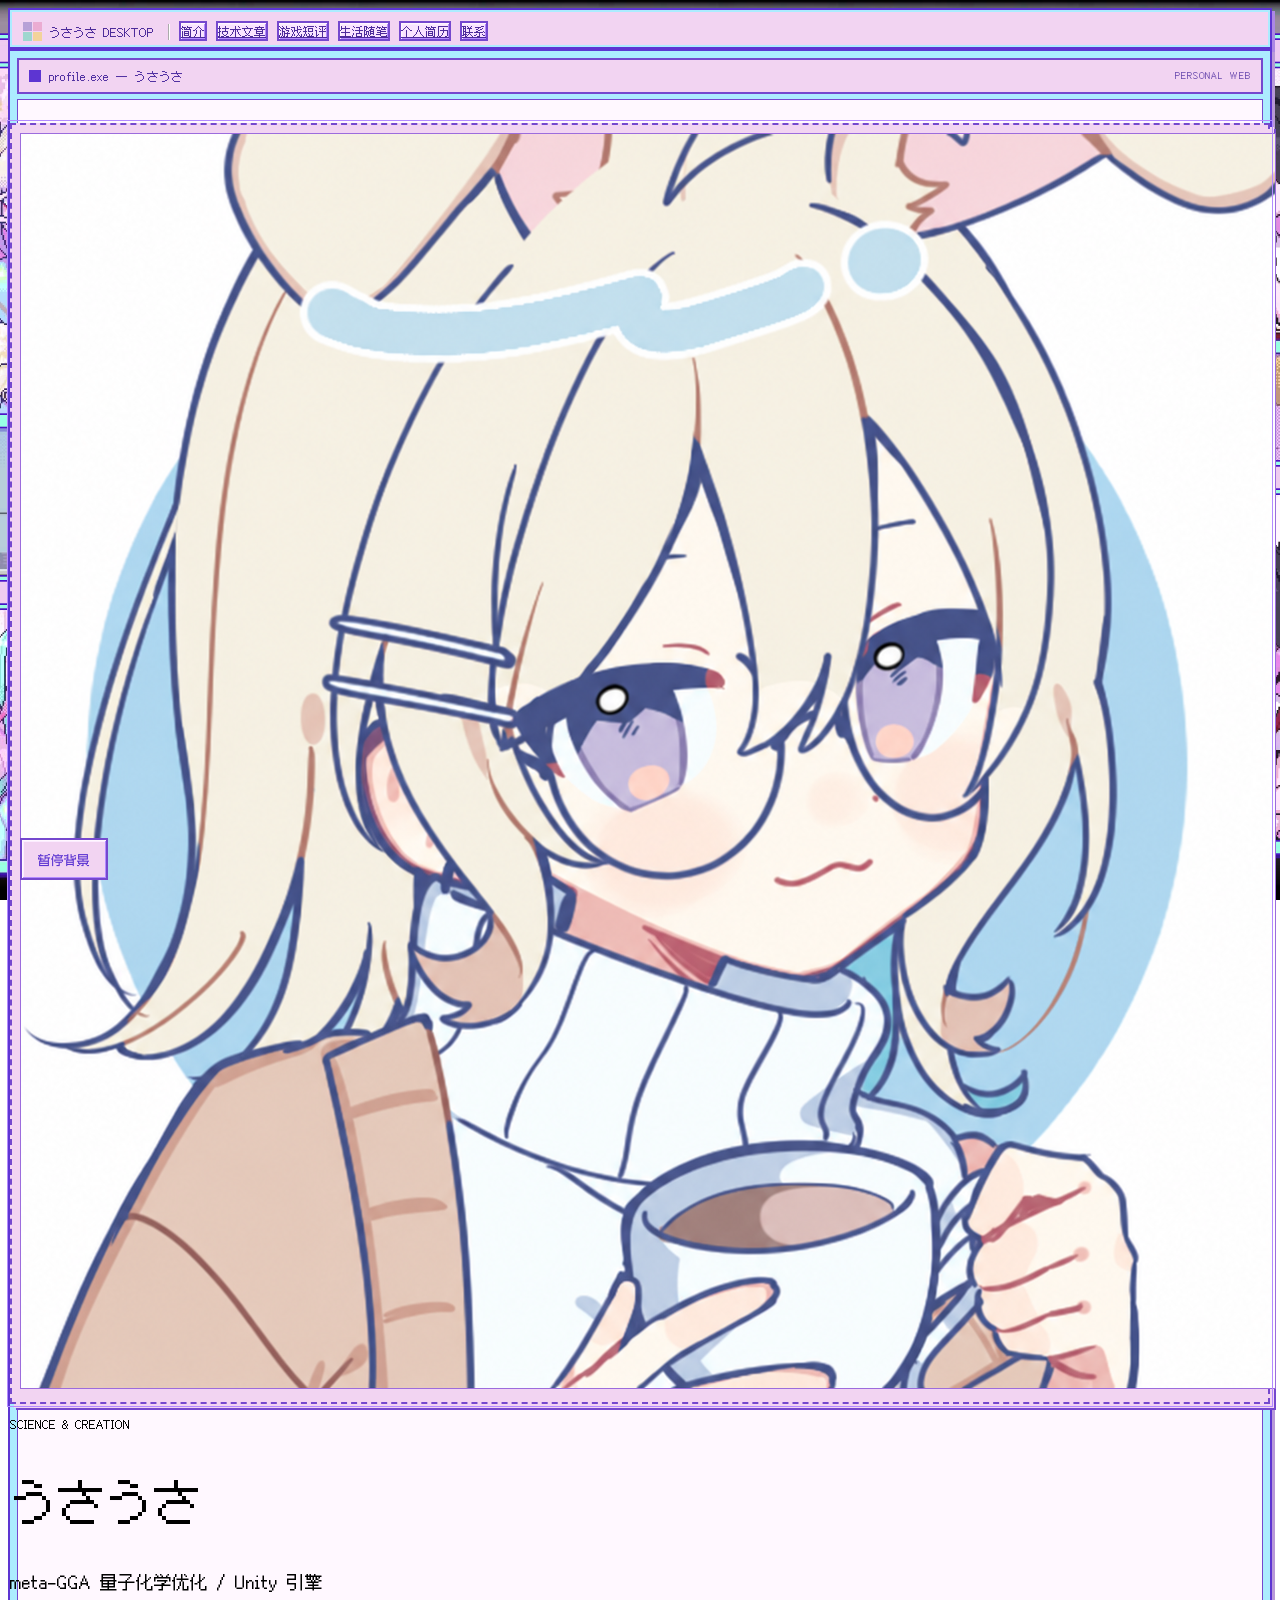
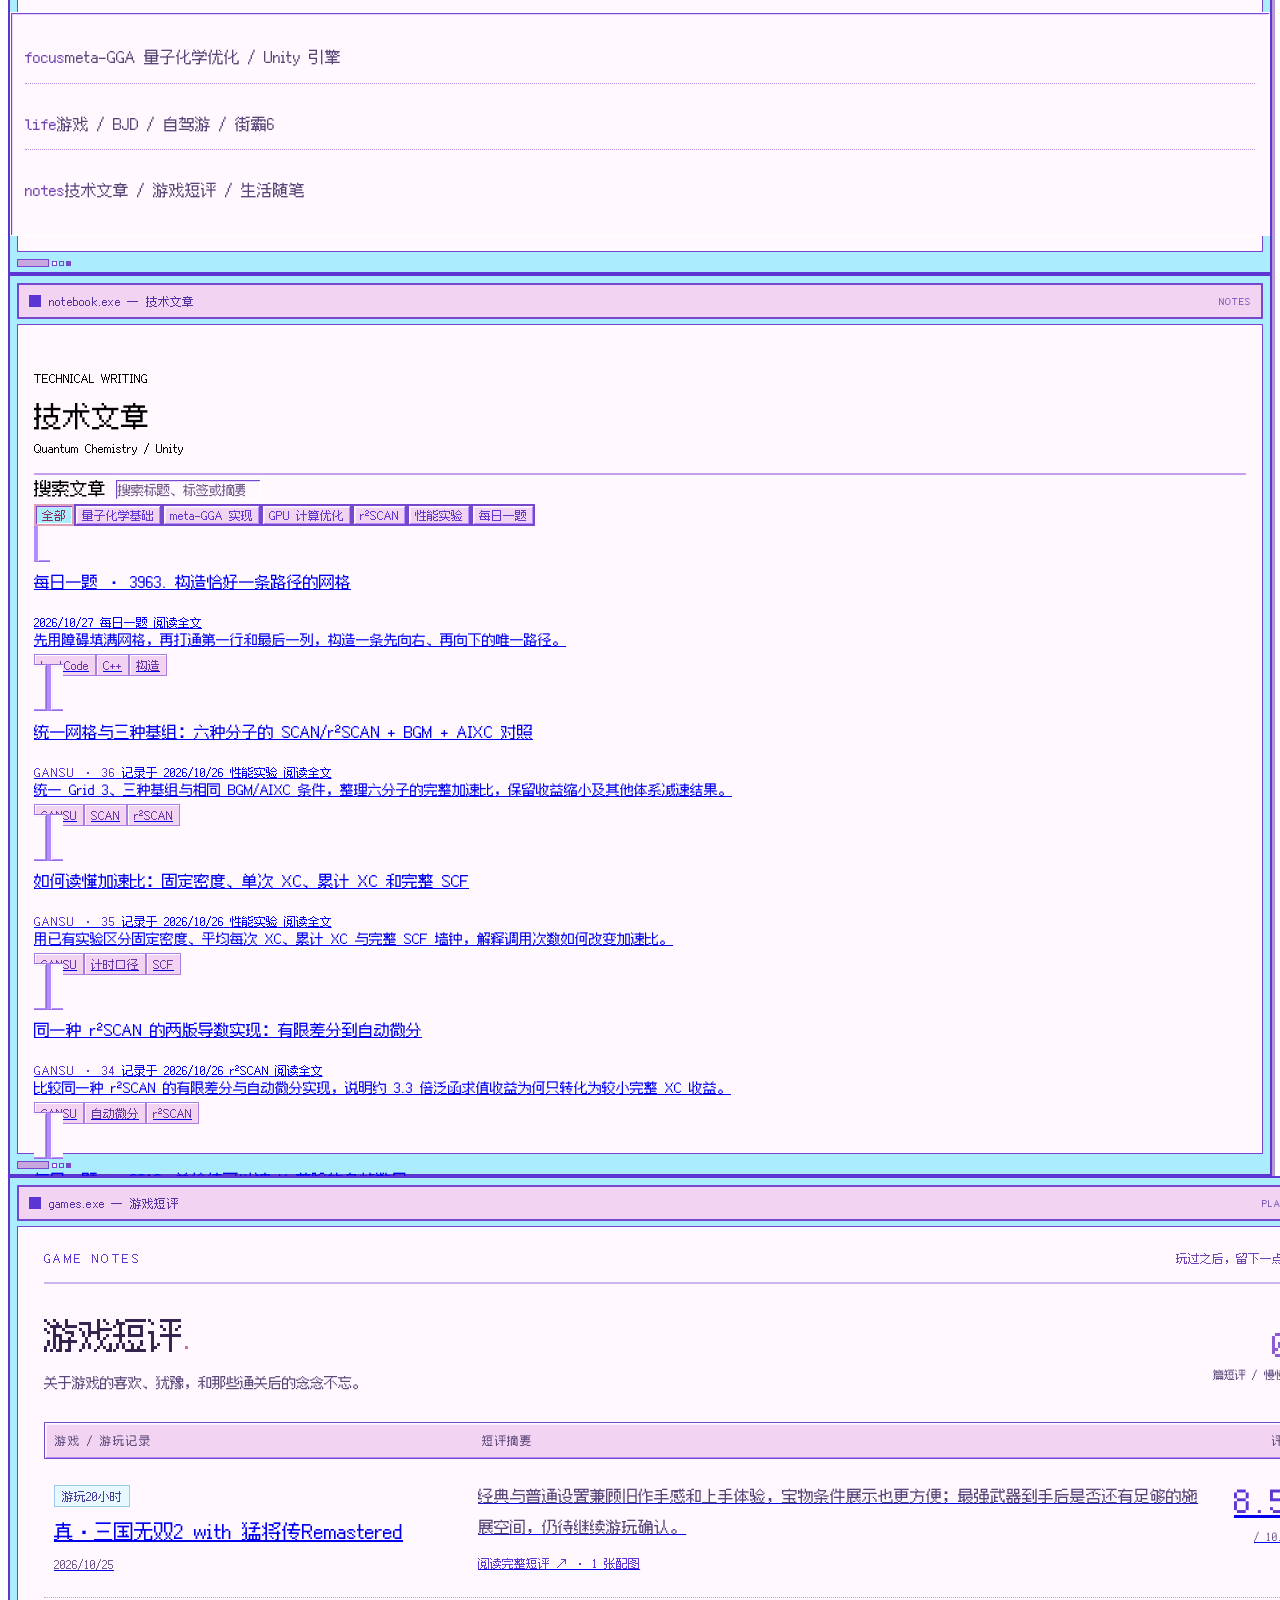
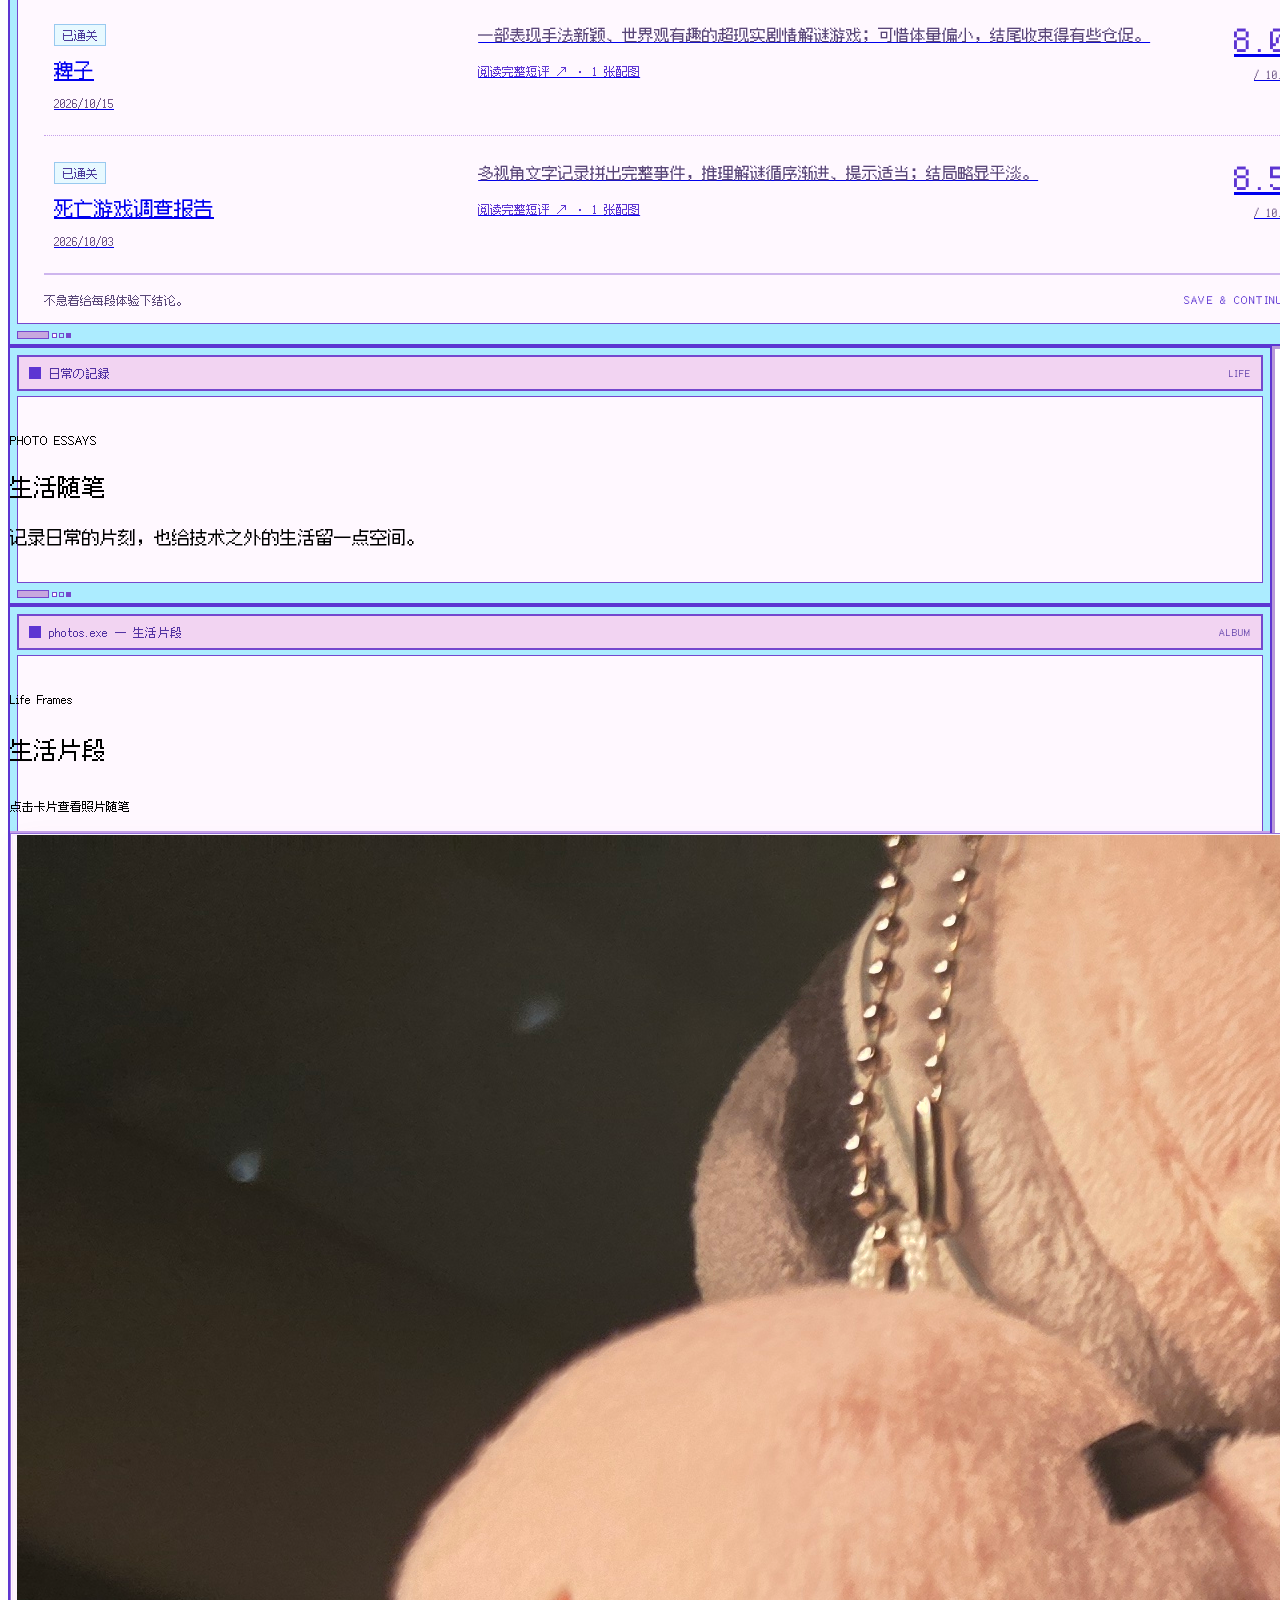
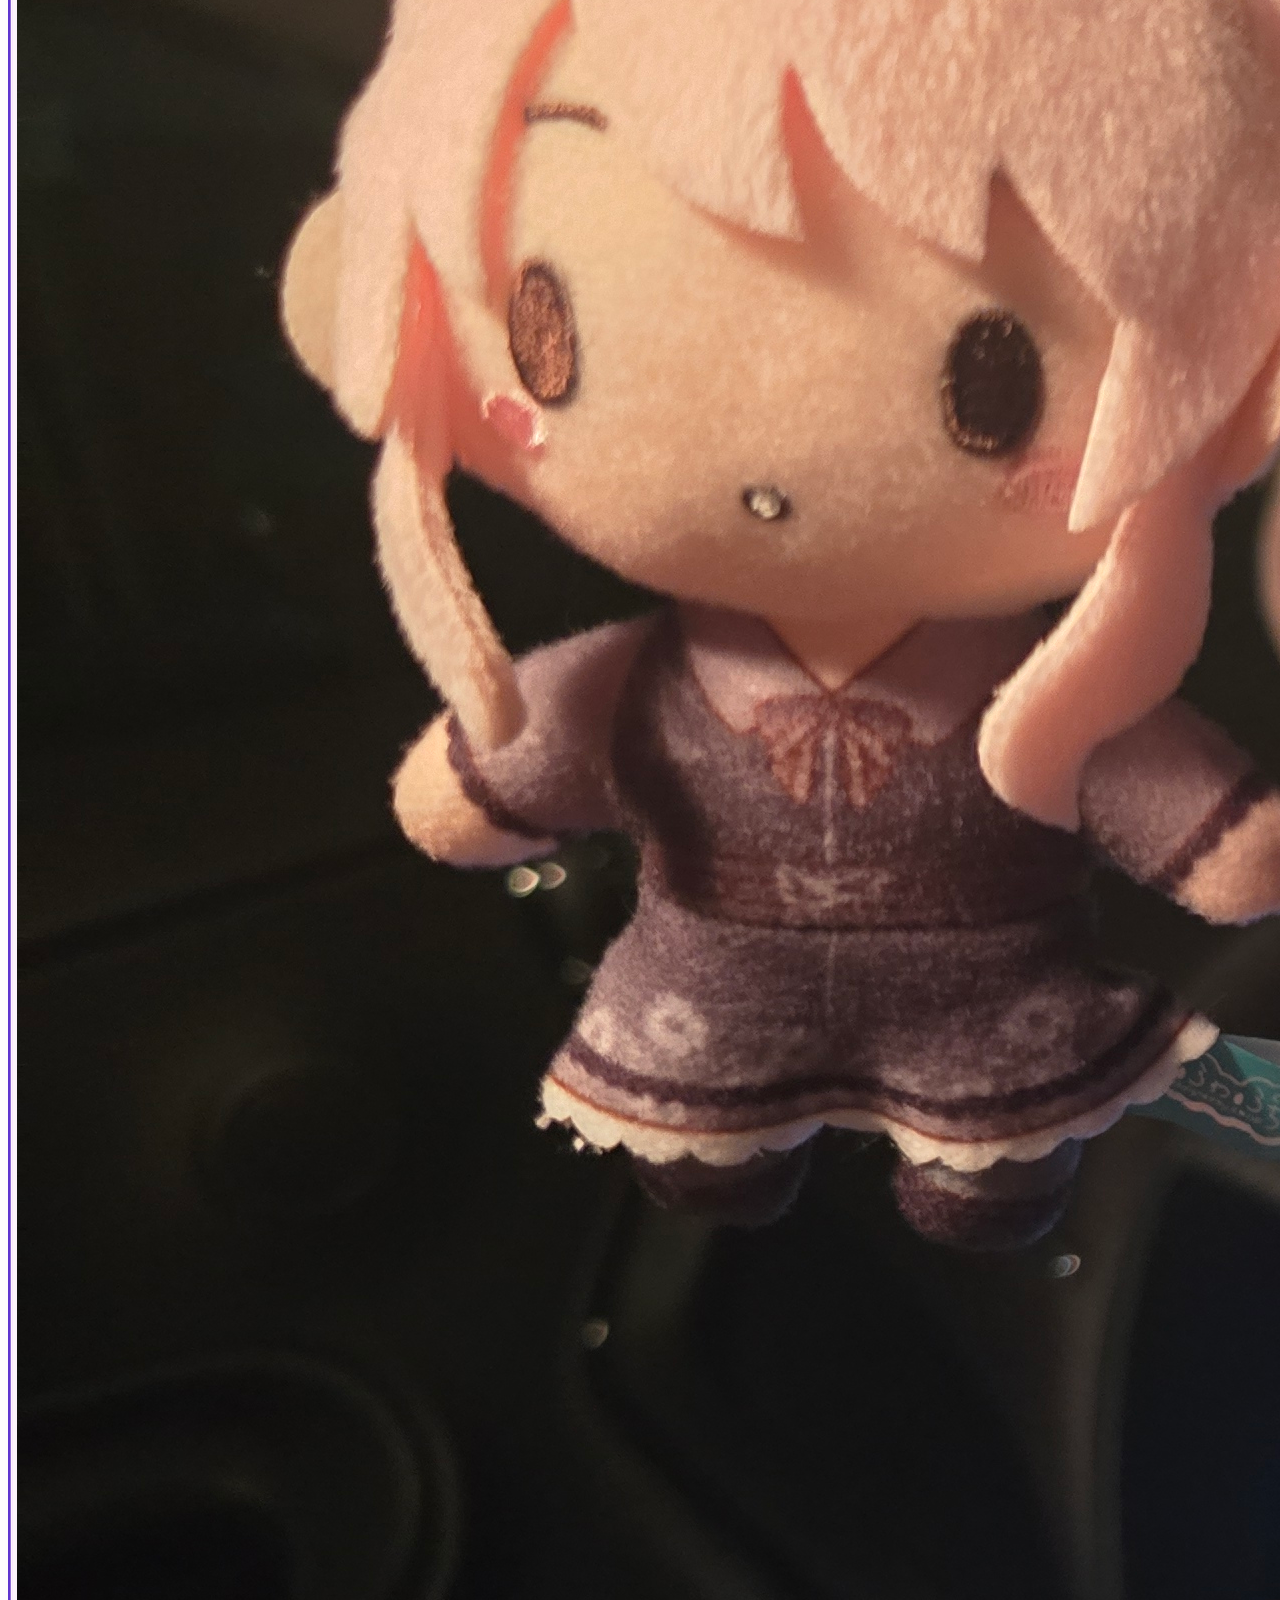
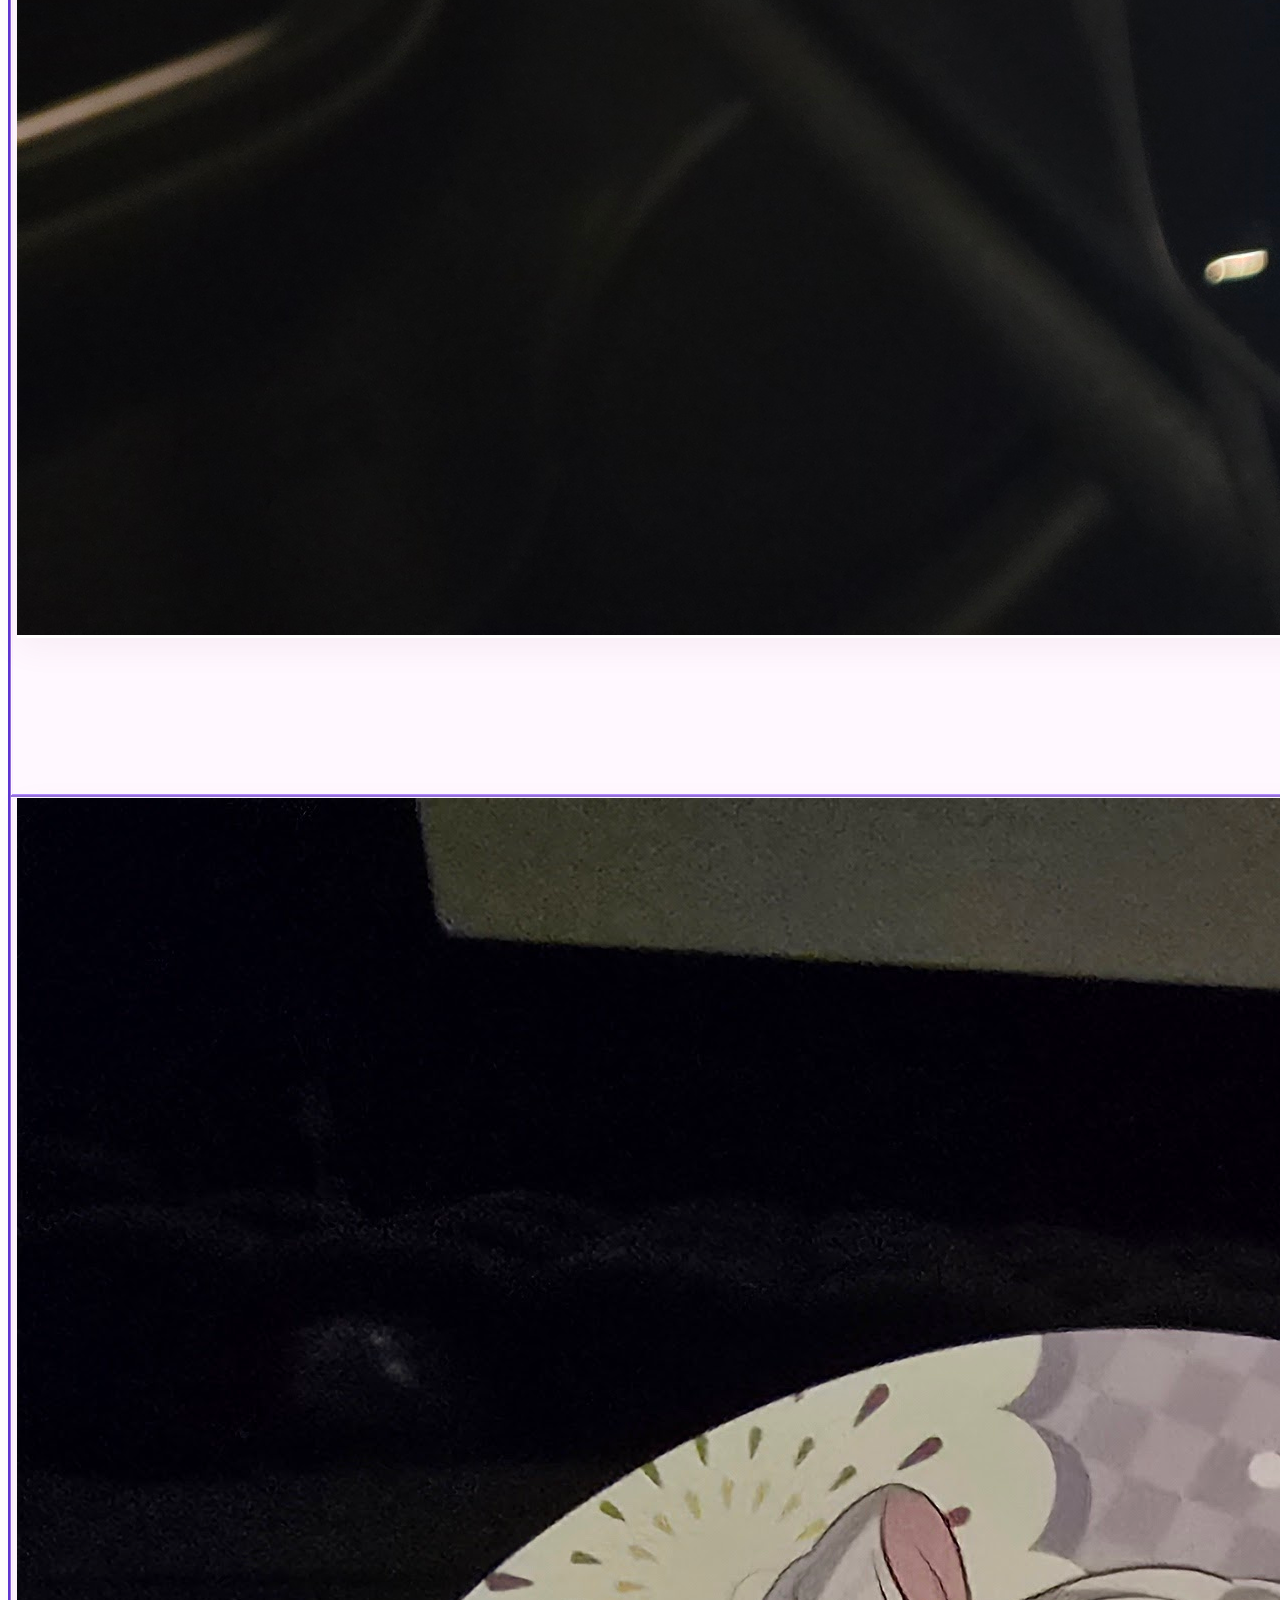
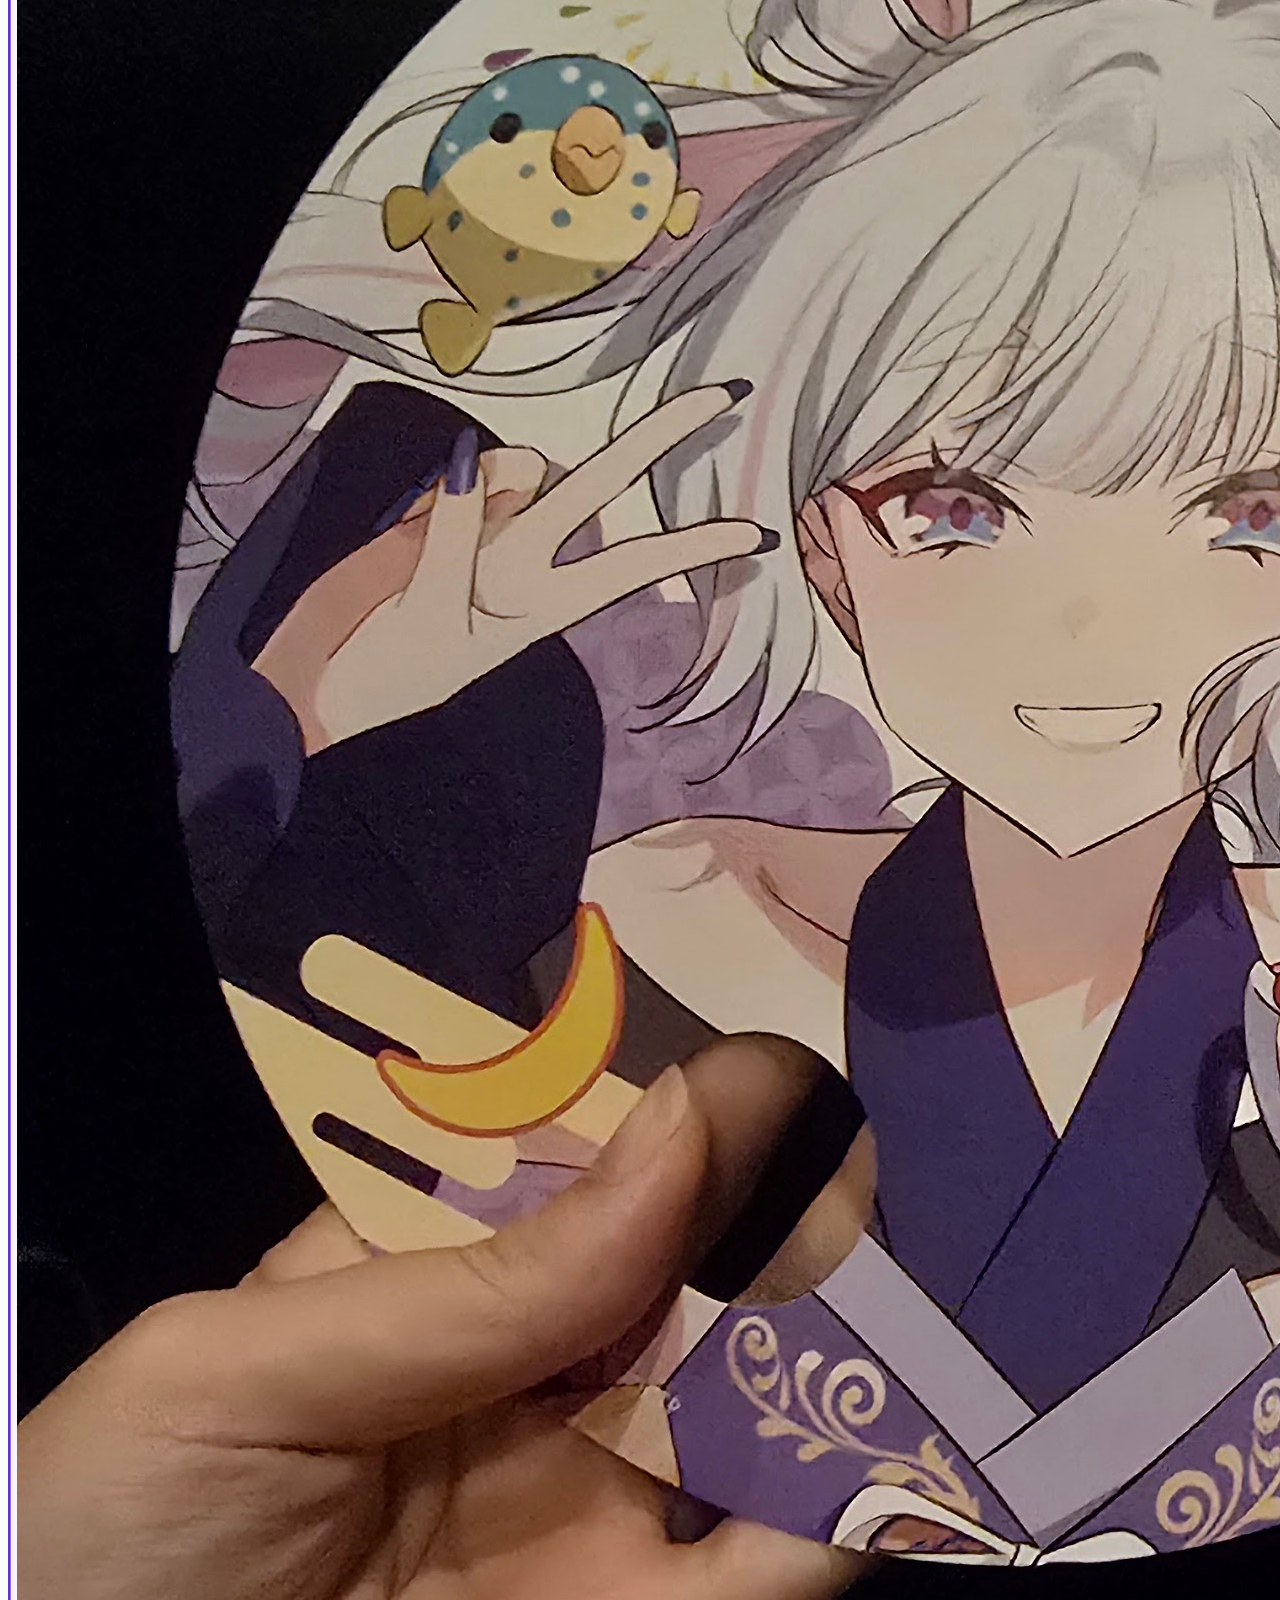
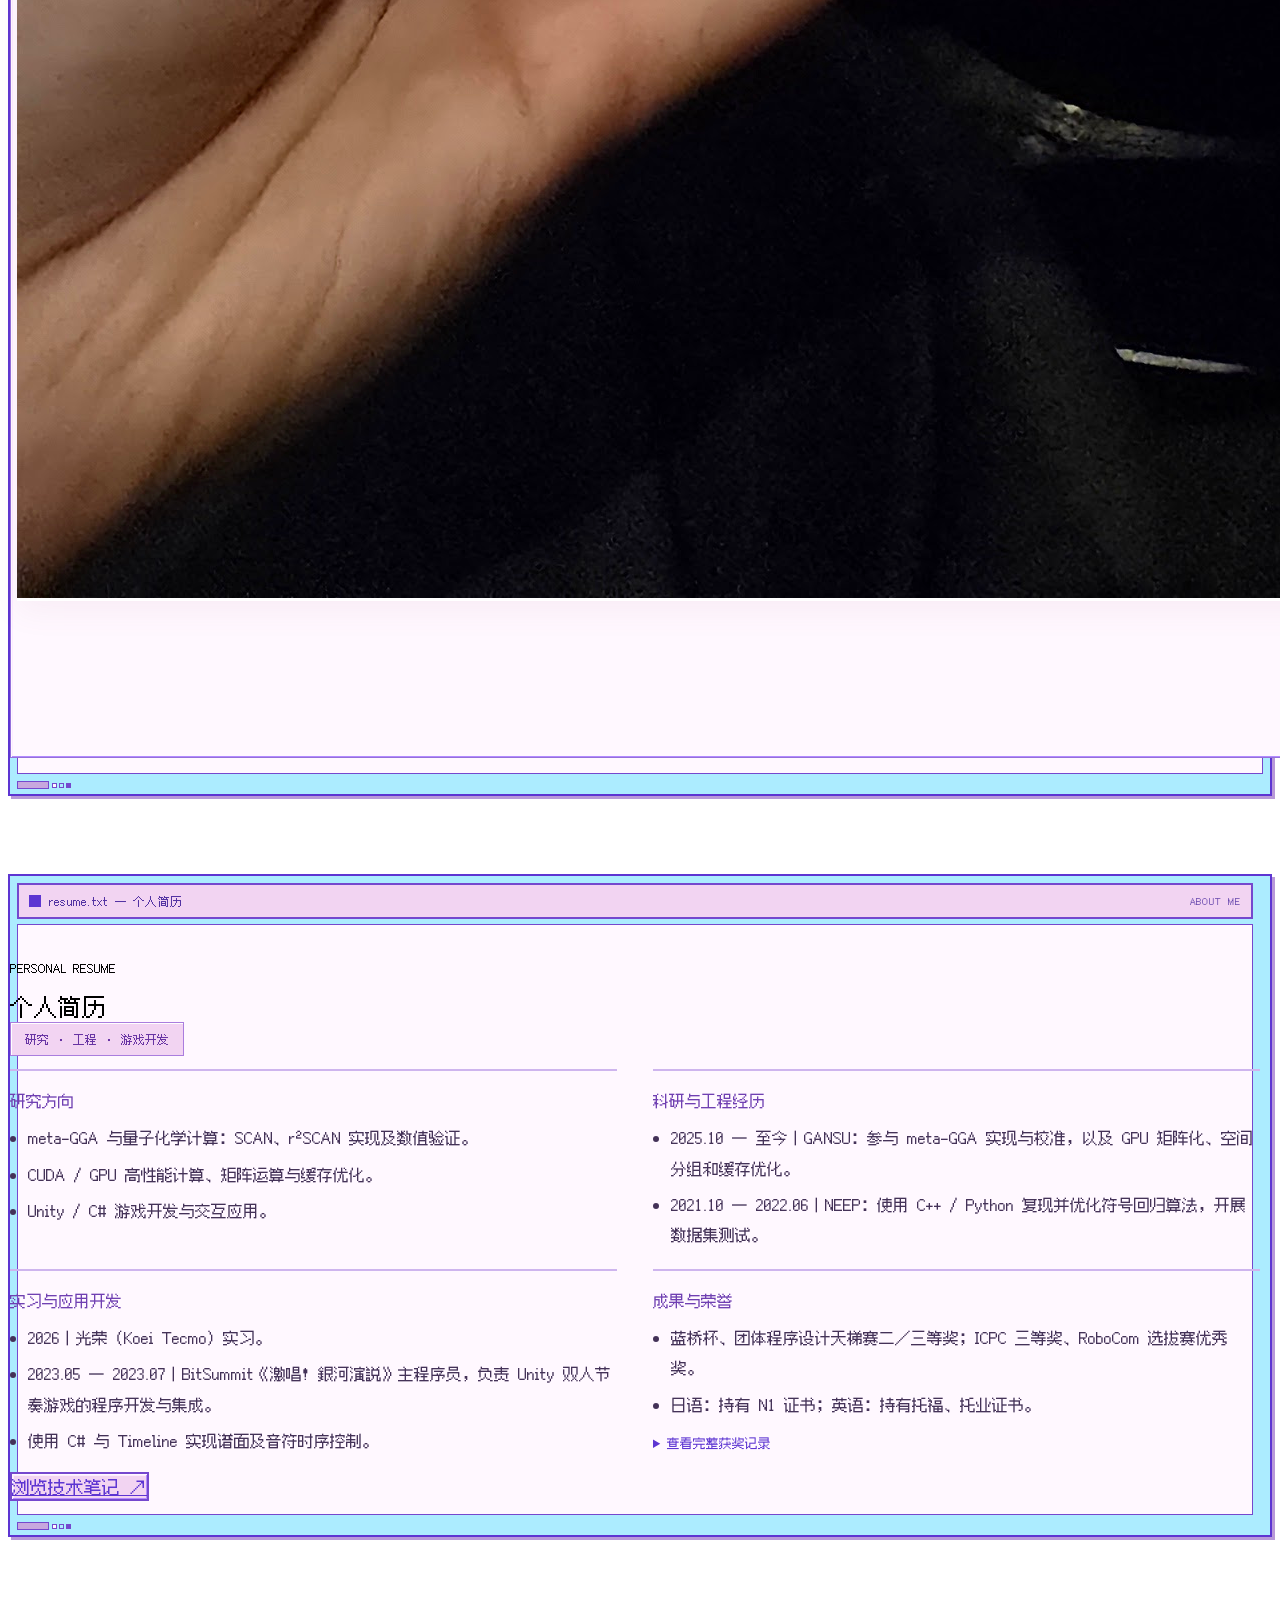
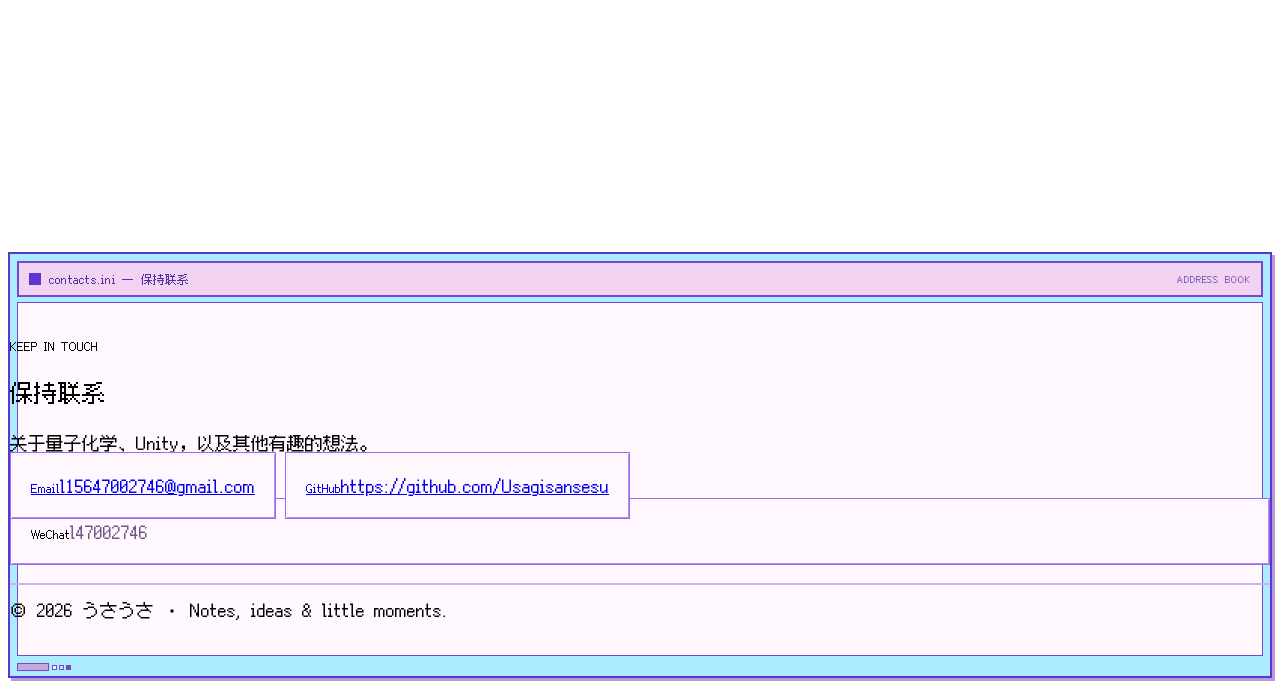
==== index.html @ e707a7e2 "Add purple and white pixel-style mouse cursors" ====
<!DOCTYPE html>
<html lang="zh-CN">
<head>
    <meta charset="UTF-8">
    <meta name="viewport" content="width=device-width, initial-scale=1.0">
    <link rel="preload" href="src/fonts/fusion-pixel/fusion-pixel-12px-proportional-zh_hans.otf.woff2" as="font" type="font/woff2" crossorigin>
    <!-- site-meta:start -->
    <title>うさうさ</title>
    <meta name="description" content="うさうさ 的个人博客，分享 meta-GGA 量子化学优化与 Unity 引擎的技术文章、游戏短评和生活随笔。">
    <meta name="theme-color" content="#f2d4f2">
    <meta property="og:type" content="website">
    <meta property="og:site_name" content="うさうさ">
    <meta property="og:title" content="うさうさ">
    <meta property="og:description" content="うさうさ 的个人博客，分享 meta-GGA 量子化学优化与 Unity 引擎的技术文章、游戏短评和生活随笔。">
    <meta name="robots" content="noindex">
    <meta name="twitter:card" content="summary">
    <link rel="alternate" type="application/rss+xml" title="うさうさ · 技术笔记" href="./rss.xml">
    <!-- site-meta:end -->
    <link rel="stylesheet" href="style.css?v=20261028024138">
    <link rel="stylesheet" href="theme.css?v=20261028024138">
    <link rel="stylesheet" href="retro.css?v=20261028024138">
</head>
<body data-page="home">
    <div class="site-background" id="site-background" aria-hidden="true" hidden>
        <video id="site-background-video" muted loop playsinline preload="none" hidden></video>
    </div>
    <button class="background-toggle" id="background-toggle" type="button" aria-label="动态背景" aria-pressed="false" hidden>播放背景</button>
    <nav class="site-nav" aria-label="站点导航">
        <span class="desktop-brand" aria-hidden="true">うさうさ DESKTOP</span>
        <a href="#intro" data-scroll>简介</a>
        <a href="#blogs" data-scroll>技术文章</a>
        <a href="#games" data-scroll>游戏短评</a>
        <a href="#album" data-scroll>生活随笔</a>
        <a href="#resume" data-scroll>个人简历</a>
        <a href="#contact" data-scroll>联系</a>
    </nav>

    <main class="page-stack">
        <section class="page-section intro-section" id="intro">
            <div class="container">
                <div class="glass-panel hero-panel reveal">
                    <div class="retro-titlebar"><span>profile.exe — うさうさ</span><span aria-hidden="true">PERSONAL WEB</span></div>
                    <div class="avatar-column">
                        <div class="avatar-shell">
                            <img src="./src/pictures/usausa-v2.png" alt="うさうさ 的头像" data-profile-avatar>
                        </div>
                    </div>

                    <div class="hero-copy">
                        <p class="section-kicker">SCIENCE &amp; CREATION</p>
                        <h1 data-profile-title>うさうさ</h1>
                        <p class="hero-lead" data-profile-focus>meta-GGA 量子化学优化 / Unity 引擎</p>
                        <p class="hero-description" data-profile-bio hidden></p>

                        <div class="intro-lines">
                            <p><span>focus</span><span class="intro-value" data-profile-focus>meta-GGA 量子化学优化 / Unity 引擎</span></p>
                            <p><span>life</span><span class="intro-value" data-profile-life>游戏 / BJD / 自驾游 / 街霸6</span></p>
                            <p><span>notes</span><span class="intro-value">技术文章 / 游戏短评 / 生活随笔</span></p>
                        </div>
                    </div>
                </div>
            </div>
        </section>

        <section class="page-section" id="blogs">
            <div class="container blog-layout">
                <div class="glass-panel content-panel reveal">
                    <div class="retro-titlebar"><span>notebook.exe — 技术文章</span><span aria-hidden="true">NOTES</span></div>
                    <div class="panel-head">
                        <div>
                            <p class="panel-kicker">TECHNICAL WRITING</p>
                            <h2>技术文章</h2>
                        </div>
                        <span class="panel-note">Quantum Chemistry / Unity</span>
                    </div>
                    <div class="blog-tools" aria-label="文章筛选和搜索">
                        <label class="search-field">
                            <span>搜索文章</span>
                            <input id="blog-search" type="search" placeholder="搜索标题、标签或摘要…" autocomplete="off">
                        </label>
                        <div class="category-filter" id="blog-category-filter" aria-label="文章分类"></div>
                    </div>
                    <div class="panel-scroll blog-scroll" id="blogs-list"></div>
                    <nav class="blog-pagination" id="blog-pagination" aria-label="技术文章分页" hidden></nav>
                </div>
            </div>
        </section>

        <section class="page-section games-section" id="games" aria-labelledby="games-title">
            <div class="container">
                <div class="game-journal reveal">
                    <div class="retro-titlebar"><span>games.exe — 游戏短评</span><span aria-hidden="true">PLAYER LOG</span></div>
                    <div class="game-journal-masthead">
                        <span>GAME NOTES</span>
                        <span>玩过之后，留下一点感受</span>
                    </div>
                    <header class="game-journal-header">
                        <div>
                            <h2 id="games-title">游戏短评<span aria-hidden="true">.</span></h2>
                            <p>关于游戏的喜欢、犹豫，和那些通关后的念念不忘。</p>
                        </div>
                        <div class="game-journal-total" aria-label="短评总数">
                            <strong id="game-review-count">00</strong>
                            <span>篇短评 / 慢慢积累</span>
                        </div>
                    </header>
                    <div class="game-ledger-head" aria-hidden="true">
                        <span>游戏 / 游玩记录</span><span>短评摘要</span><span>评分</span>
                    </div>
                    <div class="game-records">
                        <div class="game-review-empty" id="game-review-empty">
                            <svg viewBox="0 0 80 56" fill="none" aria-hidden="true">
                                <path d="M23 12h34c8 0 12 7 14 15l3 14c2 9-8 13-14 6L49 37H31L20 47C14 54 4 50 6 41l3-14c2-8 6-15 14-15Z" stroke="currentColor" stroke-width="2"/>
                                <path d="M20 22v14m-7-7h14M35 12l-3-6h16l-3 6" stroke="currentColor" stroke-width="2" stroke-linecap="round"/>
                                <circle cx="56" cy="25" r="2.5" fill="currentColor"/><circle cx="64" cy="32" r="2.5" fill="currentColor"/>
                            </svg>
                            <p class="game-empty-kicker">NO NOTES YET</p>
                            <h3>游戏慢慢玩，感受慢慢写。</h3>
                            <p>还没有游戏短评，下一段体验就留在这里。</p>
                        </div>
                        <ol class="game-review-list" id="game-review-list" aria-label="游戏短评列表" hidden></ol>
                    </div>
                    <footer class="game-journal-footer"><span>不急着给每段体验下结论。</span><span aria-hidden="true">SAVE &amp; CONTINUE ↗</span></footer>
                </div>
            </div>
        </section>

        <section class="page-section" id="album">
            <div class="container split-layout album-layout">
                <div class="glass-panel section-panel reveal">
                    <div class="retro-titlebar"><span>日常の記録</span><span aria-hidden="true">LIFE</span></div>
                    <p class="section-kicker">PHOTO ESSAYS</p>
                    <h2>生活随笔</h2>
                    <p class="section-copy">记录日常的片刻，也给技术之外的生活留一点空间。</p>
                </div>

                <div class="glass-panel content-panel reveal">
                    <div class="retro-titlebar"><span>photos.exe — 生活片段</span><span aria-hidden="true">ALBUM</span></div>
                    <div class="panel-head">
                        <div>
                            <p class="panel-kicker">Life Frames</p>
                            <h3>生活片段</h3>
                        </div>
                        <span class="panel-note">点击卡片查看照片随笔</span>
                    </div>
                    <div class="panel-scroll album-scroll">
                        <div class="album-masonry" id="album-list"></div>
                    </div>
                </div>
            </div>
        </section>

        <section class="page-section" id="resume" aria-labelledby="resume-title">
            <div class="container">
                <div class="glass-panel resume-panel reveal">
                    <div class="retro-titlebar"><span>resume.txt — 个人简历</span><span aria-hidden="true">ABOUT ME</span></div>
                    <div class="resume-title-row">
                        <div>
                            <p class="section-kicker">PERSONAL RESUME</p>
                            <h2 id="resume-title">个人简历</h2>
                        </div>
                        <span class="direction-badge">研究 · 工程 · 游戏开发</span>
                    </div>
                    <div class="cv-grid" aria-label="个人简历四个部分">
                        <section class="cv-section" aria-labelledby="cv-research">
                            <h3 id="cv-research">研究方向</h3>
                            <ul class="cv-summary">
                                <li>meta-GGA 与量子化学计算：SCAN、r²SCAN 实现及数值验证。</li>
                                <li>CUDA / GPU 高性能计算、矩阵运算与缓存优化。</li>
                                <li>Unity / C# 游戏开发与交互应用。</li>
                            </ul>
                        </section>
                        <section class="cv-section" aria-labelledby="cv-experience">
                            <h3 id="cv-experience">科研与工程经历</h3>
                            <ul class="cv-summary">
                                <li>2025.10 — 至今｜GANSU：参与 meta-GGA 实现与校准，以及 GPU 矩阵化、空间分组和缓存优化。</li>
                                <li>2021.10 — 2022.06｜NEEP：使用 C++ / Python 复现并优化符号回归算法，开展数据集测试。</li>
                            </ul>
                        </section>
                        <section class="cv-section" aria-labelledby="cv-development">
                            <h3 id="cv-development">实习与应用开发</h3>
                            <ul class="cv-summary">
                                <li>2026｜光荣（Koei Tecmo）实习。</li>
                                <li>2023.05 — 2023.07｜BitSummit《激唱！銀河演説》主程序员，负责 Unity 双人节奏游戏的程序开发与集成。</li>
                                <li>使用 C# 与 Timeline 实现谱面及音符时序控制。</li>
                            </ul>
                        </section>
                        <section class="cv-section" aria-labelledby="cv-achievements">
                            <h3 id="cv-achievements">成果与荣誉</h3>
                            <ul class="cv-summary">
                                <li>蓝桥杯、团体程序设计天梯赛二／三等奖；ICPC 三等奖、RoboCom 选拔赛优秀奖。</li>
                                <li>日语：持有 N1 证书；英语：持有托福、托业证书。</li>
                            </ul>
                            <details class="cv-award-details">
                                <summary>查看完整获奖记录</summary>
                                <ul class="cv-awards">
                                <li><time datetime="2022-05">2022.05</time><span>蓝桥杯竞赛 · 二等奖</span></li>
                                <li><time datetime="2022-05">2022.05</time><span>ICPC 国际大学生程序设计竞赛 · 三等奖</span></li>
                                <li><time datetime="2022-05">2022.05</time><span>中国高校计算机大赛 · 团体程序设计天梯赛 · 三等奖</span></li>
                                <li><time datetime="2021-12">2021.12</time><span>RoboCom 机器人开发者大赛选拔赛 · 优秀奖</span></li>
                                <li><time datetime="2021-05">2021.05</time><span>蓝桥杯竞赛 · 三等奖</span></li>
                                <li><time datetime="2021-05">2021.05</time><span>中国高校计算机大赛 · 团体程序设计天梯赛 · 二等奖</span></li>
                                </ul>
                            </details>
                        </section>
                    </div>
                    <div class="resume-actions">
                        <a class="ghost-button" href="#blogs" data-scroll>浏览技术笔记 <span aria-hidden="true">↗</span></a>
                    </div>
                </div>
            </div>
        </section>

        <section class="page-section contact-section" id="contact">
            <div class="container">
                <div class="glass-panel contact-panel reveal">
                    <div class="retro-titlebar"><span>contacts.ini — 保持联系</span><span aria-hidden="true">ADDRESS BOOK</span></div>
                    <div class="contact-copy">
                        <p class="section-kicker">KEEP IN TOUCH</p>
                        <h2>保持联系</h2>
                        <p class="section-copy">关于量子化学、Unity，以及其他有趣的想法。</p>
                    </div>
                    <div class="contact-grid">
                        <div class="contact-card" data-contact="email"><span class="info-label">Email</span><strong>暂未填写</strong></div>
                        <div class="contact-card" data-contact="github"><span class="info-label">GitHub</span><strong>暂未填写</strong></div>
                        <div class="contact-card" data-contact="wechat"><span class="info-label">WeChat</span><strong>暂未填写</strong></div>
                    </div>
                    <p class="contact-footnote">© <span id="year"></span> <span data-profile-footer>うさうさ</span> · Notes, ideas &amp; little moments.</p>
                </div>
            </div>
        </section>
    </main>

    <div class="modal-shell" id="album-modal" hidden>
        <button class="modal-backdrop" type="button" aria-label="关闭相册详情" data-close-album></button>
        <button class="modal-nav modal-nav-prev" type="button" aria-label="查看上一条随笔" data-album-nav="prev">◀</button>
        <button class="modal-nav modal-nav-next" type="button" aria-label="查看下一条随笔" data-album-nav="next">▶</button>
        <div class="glass-panel modal-window" role="dialog" aria-modal="true" aria-labelledby="album-modal-title">
            <div class="retro-titlebar"><span>Photo Viewer — 生活随笔</span></div>
            <button class="modal-close" type="button" aria-label="关闭" data-close-album>×</button>
            <div class="modal-media">
                <img id="album-modal-image" alt="">
                <button class="album-image-nav album-image-prev" type="button" aria-label="上一张图片" data-album-image-nav="prev" hidden>◀</button>
                <button class="album-image-nav album-image-next" type="button" aria-label="下一张图片" data-album-image-nav="next" hidden>▶</button>
                <span class="album-image-counter" id="album-image-counter" role="status" aria-live="polite" aria-atomic="true" hidden></span>
            </div>
            <div class="modal-content">
                <p class="detail-date" id="album-modal-date"></p>
                <h3 id="album-modal-title"></h3>
                <div class="pill-row detail-pills" id="album-modal-tags"></div>
                <article class="markdown-body" id="album-modal-markdown"></article>
            </div>
        </div>
    </div>

    <div class="image-fullscreen" id="image-fullscreen" hidden>
        <button class="image-fullscreen-backdrop" type="button" aria-label="关闭全屏图片" data-close-fullscreen-image></button>
        <button class="image-fullscreen-close" type="button" aria-label="关闭全屏图片" data-close-fullscreen-image>×</button>
        <img id="image-fullscreen-img" alt="">
    </div>

    <script src="site-config.js?v=20261028024138"></script>
    <script src="content-manifest.js?v=20261028024138"></script>
    <script src="script.js?v=20261028024138"></script>
</body>
</html>
---- theme.css ----
/* Light rose palette. Layout, scrolling and interactions live in style.css. */
:root {
    color-scheme: light;
    --bg: #fff9fb;
    --panel-base: rgba(255, 250, 252, 0.91);
    --panel-strong: rgba(255, 255, 255, 0.96);
    --panel-soft: #fff0f5;
    --line: #e9cad6;
    --line-soft: #f0dce4;
    --text: #30232b;
    --body-text: #44333c;
    --muted: #55424d;
    --muted-soft: #6b5260;
    --accent: #8f315b;
    --accent-2: #7c405b;
    --accent-soft: #fce7f0;
    --paper: #fffafd;
    --ink: #30232b;
    --shadow: 0 24px 70px rgba(151, 79, 109, 0.1);
    --shadow-soft: 0 10px 30px rgba(151, 79, 109, 0.07);
}

[hidden] { display: none !important; }

.site-background {
    position: fixed;
    inset: 0;
    z-index: -2;
    overflow: hidden;
    pointer-events: none;
    background: #e7d8df center center / cover no-repeat;
}

.site-background video {
    display: block;
    width: 100%;
    height: 100%;
    object-fit: cover;
    object-position: center center;
}

body.has-steam-background::before {
    z-index: -1;
    background: rgba(255, 246, 250, 0.08);
    animation: none;
    transform: none;
}

body.has-steam-background::after {
    background: linear-gradient(90deg, transparent, rgba(255, 248, 251, 0.12) 50%, transparent);
    animation: none;
    mask-image: none;
    -webkit-mask-image: none;
    opacity: 1;
}

/* Keep the supplied illustration intact; soften it beneath the reading panels. */
body.has-mobile-background .site-background {
    /* Keep cover scaling stable while mobile browser bars expand or collapse. */
    bottom: auto;
    height: 100vh;
    height: 100lvh;
    background-position: center center;
}
body.has-steam-background.has-mobile-background::before { background: rgba(255, 250, 253, 0.48); }
body.has-steam-background.has-mobile-background::after { background: none; }

.background-toggle {
    position: fixed;
    left: 20px;
    bottom: 20px;
    z-index: 45;
    min-height: 42px;
    padding: 0 16px;
    border: 1px solid var(--line);
    border-radius: var(--radius-pill);
    color: var(--accent);
    background: rgba(255, 250, 253, 0.94);
    box-shadow: var(--shadow-soft);
    cursor: pointer;
    font-size: 0.82rem;
}

.background-toggle:hover { background: #fce7f0; border-color: #d99ab4; }

@media (max-width: 720px) {
    .site-background { background-position: 15% center; }
    .site-background video { object-position: 15% center; }
    .background-toggle { left: 12px; bottom: 12px; min-height: 38px; padding: 0 12px; }
}

::selection { color: #54243a; background: #f4c9db; }

body::before {
    background:
        radial-gradient(ellipse at 12% 18%, #f9dfe9 0, transparent 48%),
        radial-gradient(ellipse at 88% 80%, #fce8ef 0, transparent 48%),
        linear-gradient(135deg, #fffdfd, #fff6f9 60%, #fffafc);
}

body::after {
    background:
        linear-gradient(180deg, transparent, rgba(255, 250, 252, 0.7)),
        linear-gradient(90deg, rgba(174, 101, 132, 0.07) 1px, transparent 1px),
        linear-gradient(rgba(174, 101, 132, 0.07) 1px, transparent 1px);
    background-size: auto, 96px 96px, 96px 96px;
}

.site-nav {
    border-color: var(--line);
    background: rgba(255, 253, 254, 0.9);
    box-shadow: var(--shadow-soft), inset 0 1px 0 #fff;
}

.site-nav a { color: var(--muted); }
.site-nav a { flex-shrink: 0; }
.site-nav a:hover, .site-nav a:focus-visible {
    color: var(--accent);
    background: var(--accent-soft);
    box-shadow: none;
}

.glass-panel, .blog-card, .album-card, .contact-card {
    border-color: var(--line);
    background:
        linear-gradient(135deg, rgba(255, 255, 255, 0.97), rgba(255, 247, 251, 0.92));
    box-shadow: var(--shadow), inset 0 1px 0 #fff;
}

.glass-panel::before, .blog-card::before, .album-card::before, .contact-card::before {
    z-index: -1;
    background: linear-gradient(112deg, rgba(255, 255, 255, 0.7), transparent 45%);
}

.glass-panel::after, .blog-card::after, .album-card::after, .contact-card::after {
    z-index: -1;
    background: radial-gradient(340px circle at var(--glow-x) var(--glow-y), rgba(226, 150, 180, 0.1), transparent 68%);
}

.blog-card:hover, .album-card:hover, .contact-card:hover {
    border-color: #d99ab4;
    box-shadow: 0 16px 38px rgba(151, 79, 109, 0.13), inset 0 1px 0 #fff;
}

.avatar-shell, .hero-panel:hover .avatar-shell {
    border-color: var(--line);
    background: #fff4f8;
    box-shadow: 0 18px 42px rgba(171, 95, 125, 0.13), 0 0 0 6px rgba(255, 255, 255, 0.65);
}

.hero-copy h1 { font-size: clamp(2.5rem, 6vw, 4.5rem); line-height: 1.2; }
.intro-lines p { color: var(--muted); border-color: var(--line-soft); }
.intro-lines span { flex-basis: 86px; }
.intro-lines .intro-value {
    flex: 1 1 180px;
    color: inherit;
    text-transform: none;
    letter-spacing: normal;
    font-weight: 400;
}
.album-card-title, .modal-content h3, .markdown-body h1, .resume-download-window h3 { color: var(--text); }

.ghost-button, .modal-close, .resume-download-button, .resume-confirm-button,
.floating-back, .modal-nav, .image-fullscreen-close {
    color: var(--accent);
    border-color: var(--line);
    background: #fff6fa;
    box-shadow: var(--shadow-soft), inset 0 1px 0 #fff;
}

.ghost-button { gap: 16px; }

.ghost-button:hover, .modal-close:hover, .resume-download-button:hover,
.resume-confirm-button:hover, .floating-back:hover, .floating-back:focus-visible,
.modal-nav:hover, .modal-nav:focus-visible, .image-fullscreen-close:hover {
    color: var(--accent);
    border-color: #d99ab4;
    background: #fce8f0;
    box-shadow: 0 12px 32px rgba(151, 79, 109, 0.12);
}

.ghost-button:active, .modal-close:active, .floating-back:active {
    box-shadow: inset 0 2px 5px rgba(151, 79, 109, 0.1);
}

a:focus-visible, button:focus-visible, input:focus-visible {
    outline: 2px solid var(--accent);
    outline-offset: 4px;
}

.search-field input, .resume-password-field input {
    color: var(--text);
    border-color: var(--line);
    background: #fff;
    box-shadow: inset 0 1px 3px rgba(151, 79, 109, 0.035);
}

.search-field input::placeholder { color: var(--muted-soft); }
.search-field input:hover, .resume-password-field input:hover { border-color: #d99ab4; }
.search-field input:focus, .resume-password-field input:focus {
    border-color: var(--accent);
    box-shadow: 0 0 0 3px rgba(166, 67, 108, 0.1);
}

.category-chip { color: var(--muted); border-color: var(--line-soft); background: #fff; box-shadow: none; }
.category-chip:hover, .category-chip:focus-visible, .category-chip.is-active {
    color: #8b3157;
    border-color: #dca0b8;
    background: #fce7f0;
    box-shadow: none;
}

.mini-tags span, .detail-pills span, .detail-pills .category-pill, .direction-badge {
    color: #7a3153;
    background: #fcecf3;
    border: 1px solid #efd1df;
}

.direction-badge { padding: 8px 14px; border-radius: var(--radius-pill); font-size: 0.8rem; white-space: nowrap; }
.resume-panel h2 { margin: 10px 0 0; font-size: clamp(2rem, 4vw, 2.6rem); line-height: 1.1; }
.cv-grid { display: grid; grid-template-columns: repeat(2, minmax(0, 1fr)); column-gap: 36px; margin-top: 20px; }
.cv-section { min-width: 0; padding: 18px 0; border-top: 1px solid var(--line-soft); }
.cv-section h3 { margin: 0 0 10px; color: var(--text); font-size: 1rem; line-height: 1.5; }
.cv-summary { margin: 0; padding-left: 1.15rem; color: var(--body-text); font-size: 0.9rem; line-height: 1.75; overflow-wrap: anywhere; }
.cv-summary li + li { margin-top: 6px; }
.cv-awards { list-style: none; padding: 0; margin: 12px 0 0; }
.cv-awards { display: grid; gap: 7px; }
.cv-awards li { display: grid; grid-template-columns: 64px minmax(0, 1fr); gap: 12px; font-size: 0.84rem; line-height: 1.7; color: var(--body-text); }
.cv-awards time { color: var(--muted); font-variant-numeric: tabular-nums; white-space: nowrap; }
.cv-award-details { margin-top: 12px; }
.cv-award-details summary { width: fit-content; cursor: pointer; color: var(--accent); font-size: 0.8rem; line-height: 1.7; }
.cv-award-details summary:hover { text-decoration: underline; text-underline-offset: 3px; }
@media (min-width: 721px) {
    #resume { height: 100svh; min-height: 100svh; padding: 78px 0; }
    #resume .resume-panel { max-height: calc(100svh - 156px); overflow-y: auto; scrollbar-gutter: stable; }
}
@media (max-width: 1000px) {
    .cv-grid { grid-template-columns: minmax(0, 1fr); }
}
@media (max-width: 720px) {
    .cv-grid { margin-top: 20px; }
    .cv-section { padding: 16px 0; }
    .cv-awards li { grid-template-columns: 60px minmax(0, 1fr); gap: 9px; font-size: 0.81rem; }
}
.resume-grid div:hover, .resume-detail-grid section:hover { background: rgba(249, 221, 233, 0.2); }
.pending-copy { font-size: 0.9rem; }
.blog-layout .panel-head h2 { margin: 8px 0 0; font-size: 1.8rem; line-height: 1.2; }
.blog-series-label { margin: 0 0 10px; color: var(--accent); font-size: 0.72rem; font-weight: 700; letter-spacing: 0.08em; }
.blog-layout .blog-scroll { grid-auto-rows: max-content; }
.blog-card > * { flex-shrink: 0; }
.article-provenance { padding: 12px 16px; margin: 0 0 26px; border-left: 3px solid #cc8eaa; background: #fff1f6; color: var(--muted); font-size: 0.82rem; line-height: 1.8; }
.article-series-nav { display: grid; grid-template-columns: repeat(2, minmax(0, 1fr)); gap: 24px; margin-top: 32px; padding-top: 24px; border-top: 1px solid var(--line); }
.article-series-nav a span, .article-series-nav a strong { display: block; }
.article-series-nav a span { color: var(--accent); font-size: 0.8rem; margin-bottom: 8px; }
.article-series-nav a strong { font-size: 0.95rem; line-height: 1.6; }
.article-series-nav a:hover strong { text-decoration: underline; }
.markdown-table-scroll { overflow-x: auto; margin: 0 0 24px; }
.markdown-body table { width: 100%; border-collapse: collapse; font-size: 0.88rem; line-height: 1.7; }
.markdown-body th, .markdown-body td { border: 1px solid var(--line); padding: 10px 12px; text-align: left; white-space: nowrap; }
.markdown-body th { background: #fce8f1; }
.markdown-body [data-align="right"] { text-align: right; font-variant-numeric: tabular-nums; }
.markdown-body [data-align="center"] { text-align: center; }
.markdown-body tbody tr:nth-child(even) { background: #fff5f9; }
.resume-detail-grid .section-copy { margin-bottom: 0; }
.contact-card:not(a) strong { color: var(--muted-soft); font-weight: 500; }
.contact-card:not(a):hover { transform: none; box-shadow: var(--shadow); }

.template-note {
    flex: 0 0 auto;
    margin: 0 0 16px;
    padding: 10px 14px;
    border: 1px solid var(--line-soft);
    border-radius: var(--radius-md);
    color: var(--muted);
    background: #fff4f8;
    font-size: 0.8rem;
    line-height: 1.7;
}

.empty-state { color: var(--muted); border-color: var(--line); background: #fff4f8; }
.blog-layout .empty-state { grid-column: 1 / -1; }
.modal-backdrop, .resume-download-backdrop { background: rgba(129, 91, 108, 0.2); }
.image-fullscreen-backdrop { background: rgba(255, 245, 249, 0.94); }
.modal-window, .resume-download-window { border-color: var(--line); background: #fffafd; box-shadow: 0 30px 85px rgba(129, 72, 96, 0.18); }
.modal-media, .detail-cover, .album-card-image { border-color: var(--line-soft); background: #fff; box-shadow: var(--shadow-soft); }
.modal-media { position: relative; }
.album-image-nav {
    position: absolute;
    top: 50%;
    z-index: 1;
    display: grid;
    place-items: center;
    width: 44px;
    height: 44px;
    padding: 0;
    border: 1px solid #d79bb4;
    border-radius: 50%;
    background: rgba(255, 250, 253, 0.95);
    color: var(--accent);
    box-shadow: 0 3px 12px rgba(80, 40, 60, 0.18);
    font-size: 2rem;
    line-height: 1;
    cursor: pointer;
    transform: translateY(-50%);
}
.album-image-prev { left: 12px; }
.album-image-next { right: 12px; }
.album-image-nav:hover { background: #fce7f0; border-color: #ac577b; }
.album-image-counter {
    position: absolute;
    bottom: 12px;
    left: 50%;
    transform: translateX(-50%);
    padding: 5px 12px;
    border: 1px solid var(--line);
    border-radius: var(--radius-pill);
    color: var(--accent);
    background: rgba(255, 250, 253, 0.95);
    font-size: 0.8rem;
    font-variant-numeric: tabular-nums;
    pointer-events: none;
}
.image-fullscreen img { box-shadow: var(--shadow); }

.markdown-body p, .markdown-body li { color: var(--body-text); }
.markdown-body a { color: var(--accent); text-decoration-color: #db9ab5; }
.markdown-body a:hover { color: #7e2d50; text-decoration-color: #7e2d50; }
.markdown-body blockquote { color: var(--muted); background: #fff0f6; }
.markdown-body code { color: #8b3157; background: #fbeaf2; }
.markdown-body pre { color: var(--text); border-color: var(--line-soft); background: #fff3f8; }
.markdown-body pre code { color: var(--text); background: transparent; }
.markdown-body img, .markdown-body img:hover { border-color: var(--line); box-shadow: var(--shadow-soft); background: white; }
.markdown-body hr { border: 0; border-top: 1px solid var(--line); }
.resume-password-note { color: var(--muted); border-color: var(--line); }
.resume-download-status.is-error { color: #ae345c; }

::-webkit-scrollbar-thumb { background: #dfaec2 padding-box; }
::-webkit-scrollbar-thumb:hover { background: #c984a2 padding-box; }

/* Game notes use a ruled journal and horizontal records, separate from cards. */
.game-journal {
    width: 100%;
    padding: 24px 34px 20px;
    overflow: hidden;
    border: 1px solid var(--line);
    border-radius: 18px;
    color: var(--text);
    background: #fffafb;
    box-shadow: 0 24px 70px rgba(112, 55, 82, 0.13);
}

.game-journal-masthead, .game-journal-footer {
    display: flex;
    flex-wrap: wrap;
    align-items: center;
    justify-content: space-between;
    gap: 12px;
    font-size: 0.72rem;
    color: var(--muted);
}

.game-journal-masthead { padding-bottom: 16px; border-bottom: 1px solid var(--line); }
.game-journal-masthead > :first-child { font-weight: 800; letter-spacing: 0.2em; color: var(--accent); }
.game-journal-header { display: flex; justify-content: space-between; align-items: center; gap: 24px; padding: 30px 0 28px; }
.game-journal-header h2 { margin: 0; font-size: clamp(2.2rem, 4vw, 3.6rem); font-weight: 800; line-height: 1.15; letter-spacing: -0.04em; }
.game-journal-header h2 > span { color: #c67699; }
.game-journal-header p { margin: 14px 0 0; color: var(--muted); font-size: 0.9rem; line-height: 1.7; }
.game-journal-total { flex-shrink: 0; display: grid; gap: 4px; text-align: right; }
.game-journal-total strong { font: italic 4rem/1 Georgia, serif; color: #c797ac; font-variant-numeric: tabular-nums; }
.game-journal-total > span { color: var(--muted); font-size: 0.7rem; }
.game-ledger-head, .game-review-row { display: grid; grid-template-columns: minmax(160px, 1fr) minmax(0, 1.8fr) 64px; gap: 22px; }
.game-ledger-head { padding: 12px 0; border-top: 2px solid #cfa2b6; border-bottom: 1px solid var(--line); color: var(--muted); font-size: 0.72rem; letter-spacing: 0.06em; }
.game-ledger-head > :last-child { text-align: right; }
.game-records { max-height: min(46svh, 500px); overflow-y: auto; overscroll-behavior-y: contain; scrollbar-gutter: stable; }
.game-review-list { list-style: none; margin: 0; padding: 0; }
.game-review-row { align-items: start; padding: 25px 0; border-bottom: 1px dashed var(--line); }
.game-review-row:hover { background: #fff0f6; }
.game-review-summary { margin: 0; display: -webkit-box; -webkit-line-clamp: 3; -webkit-box-orient: vertical; overflow: hidden; }
.game-review-open { display: block; margin-top: 10px; color: var(--accent); font-size: 0.75rem; }
.game-review-identity { min-width: 0; }
.game-review-identity h3 { margin: 8px 0; font-size: 1.2rem; line-height: 1.4; overflow-wrap: anywhere; }
.game-review-status { color: var(--accent); font-size: 0.7rem; letter-spacing: 0.04em; }
.game-review-meta { margin: 0; color: var(--muted-soft); font-size: 0.76rem; line-height: 1.6; overflow-wrap: anywhere; }
.game-review-copy { margin: 0; color: var(--muted); font-size: 0.94rem; line-height: 1.85; overflow-wrap: anywhere; }
.game-review-score { display: grid; gap: 5px; text-align: right; color: var(--accent); }
.game-review-score strong { font: italic 2.2rem/1.2 Georgia, serif; }
.game-review-score > span { color: var(--muted-soft); font-size: 0.7rem; }
.game-review-empty {
    min-height: 280px;
    display: flex;
    flex-direction: column;
    justify-content: center;
    align-items: center;
    padding: 30px 20px;
    text-align: center;
    background: repeating-linear-gradient(transparent, transparent 35px, rgba(230, 198, 212, 0.2) 35px, rgba(230, 198, 212, 0.2) 36px);
}
.game-review-empty svg { width: 64px; height: 45px; color: #bc88a1; margin-bottom: 12px; }
.game-empty-kicker { margin: 0; font-size: 0.64rem; font-weight: 800; letter-spacing: 0.2em; color: var(--accent); }
.game-review-empty h3 { margin: 16px 0 8px; font-size: clamp(1.15rem, 2vw, 1.5rem); line-height: 1.5; font-weight: 600; }
.game-review-empty > p:last-child { margin: 0; color: var(--muted); font-size: 0.83rem; line-height: 1.8; }
.game-journal-footer { padding-top: 17px; border-top: 1px solid var(--line); font-size: 0.7rem; }
.game-journal-footer > :last-child { letter-spacing: 0.12em; color: var(--accent); font-size: 0.65rem; }

.game-detail-page { padding: 64px 0 90px; min-height: 100svh; }
.game-detail-sheet { padding: 28px 42px; }
.game-detail-back { display: inline-flex; align-items: center; justify-content: center; min-height: 42px; padding: 10px 18px; border: 1px solid #d79bb4; border-radius: var(--radius-pill); color: var(--accent); background: #fce8f1; box-shadow: 0 3px 12px rgba(151, 79, 109, 0.08); font-size: 0.82rem; font-weight: 700; line-height: 1.35; letter-spacing: normal; text-decoration: none; white-space: nowrap; transition: background-color 150ms ease, border-color 150ms ease, transform 150ms ease; }
.game-detail-back:hover { color: var(--accent); background: #f7d5e4; border-color: #ac577b; text-decoration: none; transform: translateY(-1px); }
.game-detail-back:active { transform: translateY(0); }
.game-detail-header { display: flex; justify-content: space-between; gap: 30px; padding: 34px 0 28px; border-bottom: 1px solid var(--line); }
.game-detail-header > div:first-child { min-width: 0; }
.game-detail-header h1 { margin: 15px 0; font-size: clamp(2rem, 4vw, 3.4rem); line-height: 1.3; overflow-wrap: anywhere; }
.game-detail-header .game-review-score { flex: 0 0 64px; align-self: center; }
.game-detail-header .game-review-score strong { font-size: 3.3rem; }
.game-detail-meta { display: flex; flex-wrap: wrap; gap: 8px 20px; color: var(--muted); font-size: 0.8rem; line-height: 1.7; }
.game-detail-body { max-width: 78ch; margin: 30px auto; color: var(--muted); font-size: 1rem; line-height: 2; overflow-wrap: anywhere; }
.game-detail-body p { margin: 0 0 1.4em; }
.game-detail-sources { display: flex; flex-wrap: wrap; gap: 6px 18px; margin: 24px 0 0; color: var(--muted); font-size: 0.76rem; line-height: 1.8; }
.game-detail-sources a { color: var(--accent); text-decoration: underline; text-underline-offset: 3px; }
.game-detail-gallery { display: grid; grid-template-columns: repeat(2, minmax(0, 1fr)); align-items: start; gap: 22px; margin: 30px 0; }
.game-detail-gallery[data-count="1"] { grid-template-columns: minmax(0, 1fr); max-width: 840px; margin-inline: auto; }
.game-detail-gallery figure { min-width: 0; margin: 0; }
.game-image-button { display: block; width: 100%; padding: 0; border: 1px solid var(--line); border-radius: 12px; overflow: hidden; background: #fff2f7; cursor: zoom-in; }
.game-image-button img { display: block; width: 100%; height: auto; max-height: 640px; object-fit: contain; }
.game-detail-gallery figcaption { padding-top: 10px; color: var(--muted); font-size: 0.8rem; line-height: 1.7; }

@media (max-width: 720px) {
    body::after { background-size: auto, 58px 58px, 58px 58px; }
    .template-note { font-size: 0.76rem; padding: 8px 10px; margin-bottom: 12px; }
    .direction-badge { margin-top: 4px; }
    .panel-note { white-space: normal; text-align: right; }
    .article-series-nav { grid-template-columns: 1fr; }
    .game-journal { padding: 18px; border-radius: 24px; }
    .game-journal-masthead { font-size: 0.65rem; gap: 8px; }
    .game-journal-masthead > :last-child { font-size: 0.65rem; }
    .game-journal-masthead > .game-detail-back { font-size: 0.82rem; }
    .game-journal-header { gap: 16px; padding: 24px 0; align-items: flex-start; }
    .game-journal-header h2 { font-size: 2.1rem; }
    .game-journal-header p { max-width: 19ch; font-size: 0.8rem; }
    .game-journal-total strong { font-size: 3rem; }
    .game-journal-total > span { max-width: 6em; line-height: 1.6; }
    .game-ledger-head { grid-template-columns: 1fr auto; }
    .game-ledger-head > :nth-child(2) { display: none; }
    .game-records { max-height: none; overflow: visible; }
    .game-review-row { grid-template-columns: minmax(0, 1fr) 48px; gap: 10px 14px; padding: 22px 0; }
    .game-review-copy { grid-column: 1 / -1; grid-row: 2; font-size: 0.86rem; }
    .game-review-row .game-review-score { grid-column: 2; grid-row: 1; }
    .game-review-empty { min-height: 270px; padding: 26px 4px; }
    .game-review-empty h3 { font-size: 1.13rem; }
    .game-review-empty > p:last-child { max-width: 23ch; }
    .game-journal-footer { font-size: 0.65rem; }
    .game-detail-page { padding: 24px 0 75px; }
    .game-detail-sheet { padding: 20px; }
    .game-detail-header { padding: 26px 0 22px; gap: 16px; }
    .game-detail-header h1 { font-size: 1.9rem; }
    .game-detail-header .game-review-score { flex-basis: 40px; }
    .game-detail-header .game-review-score strong { font-size: 2.5rem; }
    .game-detail-meta { gap: 6px 14px; }
    .game-detail-body { font-size: 0.95rem; margin: 24px auto; }
    .game-detail-gallery { grid-template-columns: minmax(0, 1fr); gap: 20px; }
}
---- retro.css ----
/* Pixel desktop sampled from the supplied video-window reference. */
@font-face {
    font-family: "Fusion Pixel";
    src: url("src/fonts/fusion-pixel/fusion-pixel-12px-proportional-zh_hans.otf.woff2") format("woff2");
    font-style: normal;
    font-weight: 400;
    font-display: swap;
}
@font-face {
    font-family: "Fusion Pixel Mono";
    src: url("src/fonts/fusion-pixel/fusion-pixel-12px-monospaced-zh_hans.otf.woff2") format("woff2");
    font-style: normal;
    font-weight: 400;
    font-display: swap;
}
:root {
    --pixel-cursor: url("src/cursors/pixel-arrow.svg") 3 2, default;
    --pixel-link-cursor: url("src/cursors/pixel-hand.svg") 10 3, pointer;
    --pixel-text-cursor: url("src/cursors/pixel-text.svg") 12 16, text;
    --pixel-font: "Fusion Pixel", "Microsoft YaHei", sans-serif;
    --pixel-mono: "Fusion Pixel Mono", monospace;
    --bg: #fff8ff;
    --text: #33254f;
    --body-text: #443258;
    --muted: #594678;
    --muted-soft: #705887;
    --accent: #5d35d2;
    --accent-2: #ab3b9c;
    --line: #7548ce;
    --line-soft: #ceb5ee;
    --panel-soft: #f2e4ff;
    --accent-soft: #e7cfff;
    --radius-xl: 0;
    --radius-lg: 0;
    --radius-md: 0;
    --radius-pill: 0;
    --desktop-face: #f2d4f2;
    --desktop-light: #fff8ff;
    --desktop-shadow: #8761d1;
    --raised: inset 1px 1px #fff8ff, inset -1px -1px #b38aff, inset 2px 2px #fcecff;
    --sunken: inset 1px 1px #7548ce, inset -1px -1px #fff8ff, inset 2px 2px #e7cfff;
    --window-shadow: 3px 3px 0 #b899d8;
}

body, button, input, textarea, select { font-family: var(--pixel-font); }
body { font-size: 18px; font-synthesis: none; }
html, body { cursor: var(--pixel-cursor); }
body :is(a, button, summary, [role="button"]) { cursor: var(--pixel-link-cursor); }
body :is(input, textarea, [contenteditable="true"]), .markdown-body, .game-detail-body { cursor: var(--pixel-text-cursor); }
body :is(#album-modal-image, #detail-cover-image, #image-fullscreen-img, .markdown-body img) { cursor: var(--pixel-link-cursor); }
body button:disabled, body [aria-disabled="true"] { cursor: var(--pixel-cursor); }
::selection { background: #c9b0e4; color: #292139; }
button, input, a { -webkit-tap-highlight-color: rgba(164, 119, 191, 0.16); }
a:focus-visible, button:focus-visible, input:focus-visible, summary:focus-visible {
    outline: 1px dotted #493557;
    outline-offset: 3px;
}

/* Taskbar navigation. */
.site-nav {
    border: 2px solid #5d35d2;
    border-radius: 0;
    padding: 6px;
    gap: 5px;
    background: var(--desktop-face);
    box-shadow: inset 0 0 0 2px #acecff, 3px 3px 0 #ac88e4;
    backdrop-filter: none;
    -webkit-backdrop-filter: none;
}
.desktop-brand { display: inline-flex; align-items: center; gap: 10px; padding: 0 14px 0 7px; white-space: nowrap; color: #4c2a9a; font-size: 0.76rem; font-weight: bold; border-right: 2px groove #fff; }
.desktop-brand::before { content: ""; width: 9px; height: 9px; margin-right: 7px; background: #b7a1d7; box-shadow: 10px 0 #ebacd2, 0 10px #9ed7cf, 10px 10px #f3d39a; transform: translateY(-5px); }
.site-nav a { border: 2px solid #7548ce; border-radius: 0; font-size: 0.8rem; font-weight: 600; color: #4c2a9a; background: #f9e4ff; box-shadow: var(--raised); transition: none; }
.site-nav a:hover, .site-nav a:focus-visible { color: var(--accent); background: #edb2ff; box-shadow: var(--raised); }
.site-nav a.is-active, .site-nav a:active { background: #acecff; box-shadow: var(--sunken); color: #48229c; }

/* A real title strip on each main window; no non-functional window buttons. */
.glass-panel, .game-journal {
    position: relative;
    isolation: isolate;
    border: 2px solid #5d35d2;
    border-radius: 0;
    background: #acecff;
    box-shadow: var(--window-shadow);
    backdrop-filter: none;
    -webkit-backdrop-filter: none;
}
.blog-card::before, .blog-card::after, .album-card::before, .album-card::after,
.contact-card::before, .contact-card::after { display: none; }
.hero-panel, .section-panel, .content-panel, .resume-panel, .contact-panel, .detail-shell, .game-journal { padding-top: 72px; padding-bottom: 36px; }
.blog-layout .content-panel { padding: 82px 24px 36px; }
/* Separate the title strip, inset content pane and bottom window rail. */
.glass-panel::before, .game-journal::before {
    content: "";
    display: block;
    position: absolute;
    inset: 48px 7px 20px;
    z-index: -1;
    border: 1px solid #7548ce;
    border-radius: 0;
    background: #fff8ff;
    box-shadow: none;
    opacity: 1;
    transform: none;
    animation: none;
    pointer-events: none;
}
.glass-panel::after, .game-journal::after {
    content: "";
    display: block;
    position: absolute;
    inset: auto auto 5px 7px;
    width: 60px;
    height: 8px;
    z-index: -1;
    border: 0;
    border-radius: 0;
    background: url("src/ui/window-footer.svg") left center / 60px 8px no-repeat;
    box-shadow: none;
    opacity: 1;
    transform: none;
    animation: none;
    pointer-events: none;
}
.retro-titlebar {
    position: absolute;
    top: 7px;
    left: 7px;
    right: 7px;
    height: 32px;
    display: flex;
    align-items: center;
    justify-content: space-between;
    gap: 12px;
    padding: 0 10px;
    border: 2px solid #7548ce;
    background: #f2d4f2;
    color: #5131a2;
    font: 400 12px/1.2 var(--pixel-font);
    letter-spacing: 0.02em;
    text-shadow: none;
}
.retro-titlebar > :first-child { min-width: 0; overflow: hidden; text-overflow: ellipsis; white-space: nowrap; }
.retro-titlebar > :first-child::before { content: ""; display: inline-block; width: 12px; height: 12px; margin-right: 8px; vertical-align: -1px; background: #5d35d2; }
.retro-titlebar > :last-child:not(:first-child) { flex-shrink: 0; opacity: 0.85; font-size: 0.58rem; letter-spacing: 0.1em; }
.hero-copy h1 { font-size: clamp(2.5rem, 5.5vw, 4.1rem); }
.hero-lead { font-size: 1.1rem; }
.section-kicker, .panel-kicker { letter-spacing: 0.1em; font-size: 0.68rem; }
.avatar-shell, .hero-panel:hover .avatar-shell { border: 2px dashed #7548ce; border-radius: 0; box-shadow: 4px 4px 0 #f2d4f2, 6px 6px 0 #7548ce; padding: 8px; background: #f2d4f2; outline: 1px solid #b38aff; outline-offset: 2px; }
.avatar-shell img { border: 1px solid #9c6cdd; }
.intro-lines { gap: 0; border: 1px solid #fff; background: #fff8ff; box-shadow: var(--sunken); padding: 4px 14px; }
.intro-lines p { border-bottom: 1px dotted #bc91e5; padding: 9px 0; font-size: 0.88rem; }
.intro-lines p:last-child { border-bottom: 0; }
.intro-lines p > span:first-child { font-family: var(--pixel-mono); color: #7643b5; }
.panel-head { border-bottom: 2px solid #c6a0eb; padding-bottom: 15px; }
.panel-note { font-size: 0.73rem; }

/* Inset document panes and crisp raised controls. */
.blog-card, .album-card, .contact-card {
    border: 1px solid #9470db;
    border-radius: 0;
    box-shadow: var(--raised);
    background: #fff8ff;
    backdrop-filter: none;
    -webkit-backdrop-filter: none;
    transition: none;
}
.blog-card:hover, .album-card:hover, .contact-card:hover { border-color: #5d35d2; background: #f8e6ff; box-shadow: var(--raised); transform: none; }
.blog-card:active, .album-card:active, .contact-card:active { box-shadow: var(--sunken); }
.blog-card { border-left: 4px solid #b38aff; }
.blog-card h4 { font-size: 1.08rem; }
.blog-summary { font-size: 0.86rem; }
.search-field input { border-radius: 0; border: 1px solid #fff; background: #fff8ff; box-shadow: var(--sunken); }
.search-field input:focus { border-color: #5d35d2; box-shadow: var(--sunken); }
.category-chip, .ghost-button, .game-detail-back, .background-toggle, .modal-close,
.modal-nav, .album-image-nav, .image-fullscreen-close, .floating-back {
    border: 2px solid #7548ce;
    border-radius: 0;
    background: var(--desktop-face);
    color: #5d35d2;
    box-shadow: var(--raised);
    transition: none;
}
.category-chip:hover, .ghost-button:hover, .game-detail-back:hover,
.background-toggle:hover, .modal-close:hover, .modal-nav:hover,
.album-image-nav:hover, .floating-back:hover, .image-fullscreen-close:hover {
    color: var(--accent);
    background: #edb2ff;
    box-shadow: var(--raised);
}
.category-chip.is-active, .category-chip:active, .ghost-button:active,
.game-detail-back:active, .background-toggle:active, .modal-close:active,
.album-image-nav:active, .floating-back:active { background: #acecff; box-shadow: var(--sunken); }
.ghost-button:hover, .game-detail-back:hover, .floating-back:hover { transform: none; }
.mini-tags span, .detail-pills span, .detail-pills .category-pill, .direction-badge {
    border-radius: 0;
    border: 1px solid #aa7dde;
    background: #f2d4f2;
    color: #6733a3;
    box-shadow: inset 1px 1px #fff;
}
.direction-badge { font-size: 0.7rem; }
.resume-title-row { gap: 20px; }
.cv-section { border-top: 2px solid #ceb5ee; }
.cv-section h3 { color: #7040b2; }
.contact-card { padding: 20px; }
.contact-footnote { border-top: 2px solid #ceb5ee; padding-top: 12px; }

/* Game journal as a classic list view, retaining its distinct editorial layout. */
.game-journal { background: #acecff; }
.game-journal-masthead { color: #7040b2; border-bottom: 2px solid #ceb5ee; }
.game-journal-header h2 { font-size: clamp(2rem, 4vw, 3.1rem); }
.game-journal-total strong { font: 400 36px/1 var(--pixel-mono); color: #8b5bd6; }
.game-ledger-head { border: 1px solid #7548ce; padding: 10px; background: #f2d4f2; box-shadow: var(--raised); }
.game-review-row { padding: 22px 10px; border-bottom: 1px dotted #c6a0eb; }
.game-review-row:hover { background: #edf7ff; }
.game-review-score strong { font-family: var(--pixel-mono); font-style: normal; font-weight: 400; }
.game-detail-header .game-review-score strong { font-size: 2.8rem; }
.game-review-status { display: inline-block; background: #e7f9ff; color: #4b3a9b; border: 1px solid #99c9ef; padding: 2px 7px; }
.game-detail-body { padding: 24px; max-width: 82ch; background: #fff8ff; box-shadow: var(--sunken); }
.game-detail-gallery img, .game-image-button, .detail-cover, .album-card-image { border-radius: 0; }
.game-journal-footer { border-top: 2px solid #ceb5ee; }

/* Reading windows stay quiet enough for long technical articles. */
.detail-shell { background: #acecff; }
.detail-header h1 { font-size: clamp(1.8rem, 3.6vw, 3rem); line-height: 1.35; }
.detail-markdown { padding: 24px 28px; background: #fff8ff; box-shadow: var(--sunken); overflow-wrap: anywhere; }
.markdown-body pre { border: 1px solid #b590df; border-radius: 0; background: #f8efff; box-shadow: inset 1px 1px #fff; }
.markdown-body code { border-radius: 0; }
.markdown-body img { border-radius: 0; }
.detail-date { font-family: var(--pixel-mono); }

/* Photo viewer: short text is centered; a long body shrinks into a scroll pane. */
.modal-window { padding: 60px 20px 34px; border-radius: 0; background: #acecff; }
.modal-window .retro-titlebar { padding-right: 46px; }
.modal-close { top: 10px; right: 10px; width: 26px; height: 26px; min-height: 0; font: bold 1.35rem/1 monospace; padding: 0; }
.modal-media { border-radius: 0; border: 1px solid #7548ce; background: #fff8ff; box-shadow: var(--sunken); }
.modal-content { justify-content: center; padding: 22px 18px; gap: 18px; }
.modal-content > .detail-date, .modal-content > h3, .modal-content > .detail-pills { flex: none; }
.modal-content > .detail-pills:empty { display: none; }
.modal-content h3 { font-size: clamp(1.5rem, 2.5vw, 2rem); line-height: 1.4; }
.modal-content .markdown-body { flex: 0 1 auto; margin: 0; padding: 0 8px 0 0; }
.modal-content .markdown-body > :first-child { margin-top: 0; }
.modal-content .markdown-body > :last-child { margin-bottom: 0; }
.modal-nav { width: 48px; height: 48px; font-size: 2rem; }
.modal-nav:hover { transform: translateY(-50%); }
.album-image-counter { border-radius: 0; border: 1px solid #8754ce; background: #f2d4f2; color: #5d35a2; box-shadow: inset 1px 1px #fff; }
.album-image-nav, .modal-nav { font-family: monospace; font-size: 1.1rem; }
/* Keep photos unobstructed until a mouse approaches the image pane. */
@media (hover: hover) and (pointer: fine) {
    .modal-media .album-image-nav, .modal-media .album-image-counter {
        opacity: 0;
        pointer-events: none;
        transition: opacity 160ms ease;
    }
    .modal-media:hover .album-image-nav, .modal-media:hover .album-image-counter,
    .modal-media:has(:focus-visible) .album-image-nav, .modal-media:has(:focus-visible) .album-image-counter {
        opacity: 1;
    }
    .modal-media:hover .album-image-nav, .modal-media:has(:focus-visible) .album-image-nav {
        pointer-events: auto;
    }
}
@media (prefers-reduced-motion: reduce) {
    .modal-media .album-image-nav, .modal-media .album-image-counter { transition: none; }
}
.modal-close::after { content: ""; position: absolute; inset: 2px; border: 1px solid #b38aff; pointer-events: none; }
.modal-backdrop { background: rgba(71, 48, 90, 0.22); backdrop-filter: blur(5px); -webkit-backdrop-filter: blur(5px); }
.image-fullscreen-backdrop { background: rgba(239, 230, 246, 0.97); }
.image-fullscreen img { box-shadow: 4px 4px #acecff; border-radius: 0; }

/* Keep the bitmap shapes throughout the UI, including dates, scores and code. */
h1, h2, h3, h4, strong, .section-kicker, .panel-kicker, .info-label,
.site-nav a, .desktop-brand, .category-chip, .game-detail-back { font-weight: 400; }
.desktop-brand, .site-nav a, .category-chip, .mini-tags span, .detail-pills span,
.direction-badge, .section-kicker, .panel-kicker, .info-label, .detail-date,
.game-review-status, .game-review-meta, .panel-note, .game-journal-footer,
.game-journal-masthead { font-size: 12px; letter-spacing: 0; }
.hero-copy h1 { font-size: 48px; }
.hero-lead, .section-copy, .game-detail-body, .markdown-body { font-size: 18px; }
.panel-head h2, .panel-head h3, .section-panel h2, .resume-panel h2,
.contact-copy h2, .modal-content h3 { font-size: 24px; line-height: 1.5; }
.detail-header h1, .game-detail-header h1, .game-journal-header h2 { font-size: 36px; }
.blog-card h4, .album-card-title, .game-review-identity h3 { font-size: 20px; line-height: 1.6; }
.blog-summary, .album-summary, .game-review-copy, .intro-lines p, .cv-summary { font-size: 16px; line-height: 1.9; }
.markdown-body p, .markdown-body li, .game-detail-body { line-height: 1.95; }
.markdown-body pre, .markdown-body code { font-family: var(--pixel-mono); font-size: 16px; line-height: 1.8; }
.markdown-body h2 { font-size: 24px; }
.markdown-body h3 { font-size: 20px; }

/* Square scrollbars finish the desktop chrome. */
* { scrollbar-color: #c49ae9 #f2e4ff; scrollbar-width: thin; }
::-webkit-scrollbar { width: 12px; height: 12px; }
::-webkit-scrollbar-track { background: #f7e8ff; border-radius: 0; }
::-webkit-scrollbar-thumb { background: #edb2ff; border: 2px solid #f2d4f2; border-radius: 0; box-shadow: inset 1px 1px #fff, inset -1px -1px #5d35d2; }
::-webkit-scrollbar-thumb:hover { background: #d7b2ff; }

@media (max-width: 980px) {
    .desktop-brand { display: none; }
    .modal-nav:hover { transform: none; }
    .modal-content { padding: 16px 12px; justify-content: flex-start; }
}
@media (max-width: 720px) {
    .site-nav { top: 6px; width: calc(100vw - 12px); padding: 5px; gap: 4px; }
    .site-nav a { min-height: 36px; padding: 0 11px; font-size: 0.77rem; }
    .page-section { padding-top: 65px; }
    .hero-panel, .section-panel, .content-panel, .resume-panel, .contact-panel, .detail-shell, .game-journal { padding: 60px 18px 32px; }
    .blog-layout .content-panel { padding: 76px 18px 32px; }
    .retro-titlebar { height: 29px; font-size: 12px; padding: 0 7px; }
    .retro-titlebar > :last-child:not(:first-child) { display: none; }
    .avatar-shell { width: min(200px, 60vw); }
    .hero-panel { gap: 24px; }
    .hero-copy h1 { font-size: 36px; }
    .intro-lines { padding: 3px 10px; }
    .intro-lines p { gap: 6px; font-size: 0.82rem; }
    .intro-lines p > span:first-child { flex-basis: 44px; }
    .game-detail-body, .detail-markdown { padding: 18px 14px; font-size: 0.95rem; }
    .game-journal-footer { gap: 12px; }
    .modal-window { padding: 60px 12px 30px; gap: 12px; }
    .modal-window::before { top: 51px; }
    .modal-window .retro-titlebar { height: 34px; padding-right: 42px; }
    .modal-close { width: 28px; height: 28px; }
    .modal-content { padding: 16px 10px; gap: 12px; }
    .modal-content h3 { font-size: 1.5rem; }
    .modal-nav { width: 42px; height: 42px; }
    .modal-media { padding: 10px; }
    .album-image-prev { left: 8px; }
    .album-image-next { right: 8px; }
    .album-image-counter { bottom: 8px; }
    .site-nav a { font-size: 12px; }
    .hero-lead, .intro-lines p, .game-detail-body, .detail-markdown { font-size: 16px; }
    .detail-header h1, .game-detail-header h1, .game-journal-header h2 { font-size: 24px; }
}

/* Desktop archive: six complete cards, then page controls. */
.blog-pagination {
    flex: none;
    display: flex;
    justify-content: space-between;
    align-items: center;
    flex-wrap: wrap;
    gap: 8px 14px;
    margin-top: 12px;
    font-size: 12px;
}
.blog-pagination-summary { color: var(--muted); white-space: nowrap; }
.blog-pagination-buttons { display: flex; align-items: center; flex-wrap: wrap; gap: 5px; }
.blog-page-button {
    min-width: 30px;
    min-height: 30px;
    padding: 3px 8px;
    border: 2px solid #7548ce;
    border-radius: 0;
    background: #f2d4f2;
    color: #5d35d2;
    box-shadow: var(--raised);
    font: 400 12px/1.3 var(--pixel-font);
    cursor: pointer;
}
.blog-page-button:hover:not(:disabled) { background: #edb2ff; }
.blog-page-button[aria-current="page"] { background: #acecff; box-shadow: var(--sunken); }
.blog-page-button:disabled { opacity: 0.45; cursor: var(--pixel-cursor); }
.blog-page-ellipsis { padding: 0 2px; }
.blog-layout .blog-series-label { margin: 0; font-size: 12px; line-height: inherit; }

@media (min-width: 721px) {
    .blog-layout .content-panel { height: min(calc(100svh - 120px), 960px); }
    .blog-layout .blog-tools { grid-template-columns: minmax(200px, 0.55fr) minmax(0, 1.45fr); }
    .blog-layout .blog-scroll {
        grid-template-columns: repeat(2, minmax(0, 1fr));
        grid-template-rows: repeat(3, minmax(0, 1fr));
        grid-auto-rows: minmax(0, 1fr);
        align-content: stretch;
        gap: 10px;
        overflow: hidden;
        padding-right: 0;
        scrollbar-gutter: auto;
    }
    .blog-layout .blog-card { min-height: 0; padding: 10px 12px; gap: 6px; overflow: hidden; }
    .blog-layout .blog-card-title { font-size: 16px; line-height: 1.3; -webkit-line-clamp: 2; }
    .blog-layout .blog-meta { margin: 0; gap: 3px 8px; font-size: 12px; line-height: 16px; }
    .blog-layout .blog-summary { margin: 0; font-size: 14px; line-height: 20px; }
    .blog-layout .mini-tags { margin: auto 0 0; padding: 0; gap: 5px; }
    .blog-layout .mini-tags span { padding: 2px 6px; line-height: 16px; }
    .blog-layout .empty-state { grid-column: 1 / -1; grid-row: 1 / -1; }
}
@media (min-width: 721px) and (max-height: 850px) {
    .blog-layout .content-panel { padding-top: 72px; padding-bottom: 30px; }
    .blog-layout .panel-head { margin-bottom: 10px; padding-bottom: 8px; }
    .blog-layout .panel-head h2 { font-size: 24px; line-height: 1.2; }
    .blog-layout .blog-tools { margin-bottom: 10px; }
    .blog-layout .search-field { gap: 4px; }
    .blog-layout .search-field input { min-height: 34px; }
    .blog-layout .blog-card { padding: 8px 10px; gap: 4px; }
    .blog-layout .blog-summary { -webkit-line-clamp: 1; }
    .blog-layout .mini-tags, .blog-layout .blog-read-label { display: none; }
    .blog-pagination { margin-top: 10px; }
}
@media (min-width: 721px) and (max-height: 650px) {
    .blog-layout .content-panel { height: calc(100svh - 100px); padding-top: 64px; padding-bottom: 28px; }
    .blog-layout .panel-kicker { display: none; }
    .blog-layout .panel-head h2 { margin-top: 0; font-size: 20px; }
    .blog-layout .blog-summary { display: none; }
    .blog-layout .blog-card-title { font-size: 14px; }
}

/* Phones keep a bounded scroll pane with room for about four article cards. */
@media (max-width: 720px) {
    .blog-layout .content-panel { height: auto; min-height: 0; }
    /* Show the tall mobile window without waiting for a large intersection ratio. */
    .blog-layout .content-panel.reveal { opacity: 1; transform: none; transition: none; }
    .blog-layout .blog-scroll {
        flex: none;
        height: 840px;
        grid-template-columns: minmax(0, 1fr);
        grid-template-rows: none;
        grid-auto-rows: max-content;
        gap: 12px;
        align-content: start;
        overflow-y: auto;
        overflow-x: hidden;
        overscroll-behavior-y: auto;
    }
    .blog-layout .blog-scroll.has-few-blogs { height: auto; min-height: 180px; overflow: visible; }
    .blog-layout .blog-card { min-height: 180px; padding: 12px; gap: 7px; }
    .blog-layout .blog-card-title { font-size: 18px; line-height: 1.35; }
    .blog-layout .blog-meta { margin: 0; font-size: 12px; line-height: 1.5; gap: 3px 6px; }
    .blog-layout .blog-summary { margin: 0; font-size: 16px; line-height: 1.6; -webkit-line-clamp: 2; }
    .blog-layout .mini-tags { margin: auto 0 0; padding-top: 0; gap: 4px; }
    .blog-layout .mini-tags span { padding: 2px 5px; line-height: 16px; }
    .blog-pagination { display: none; }
}
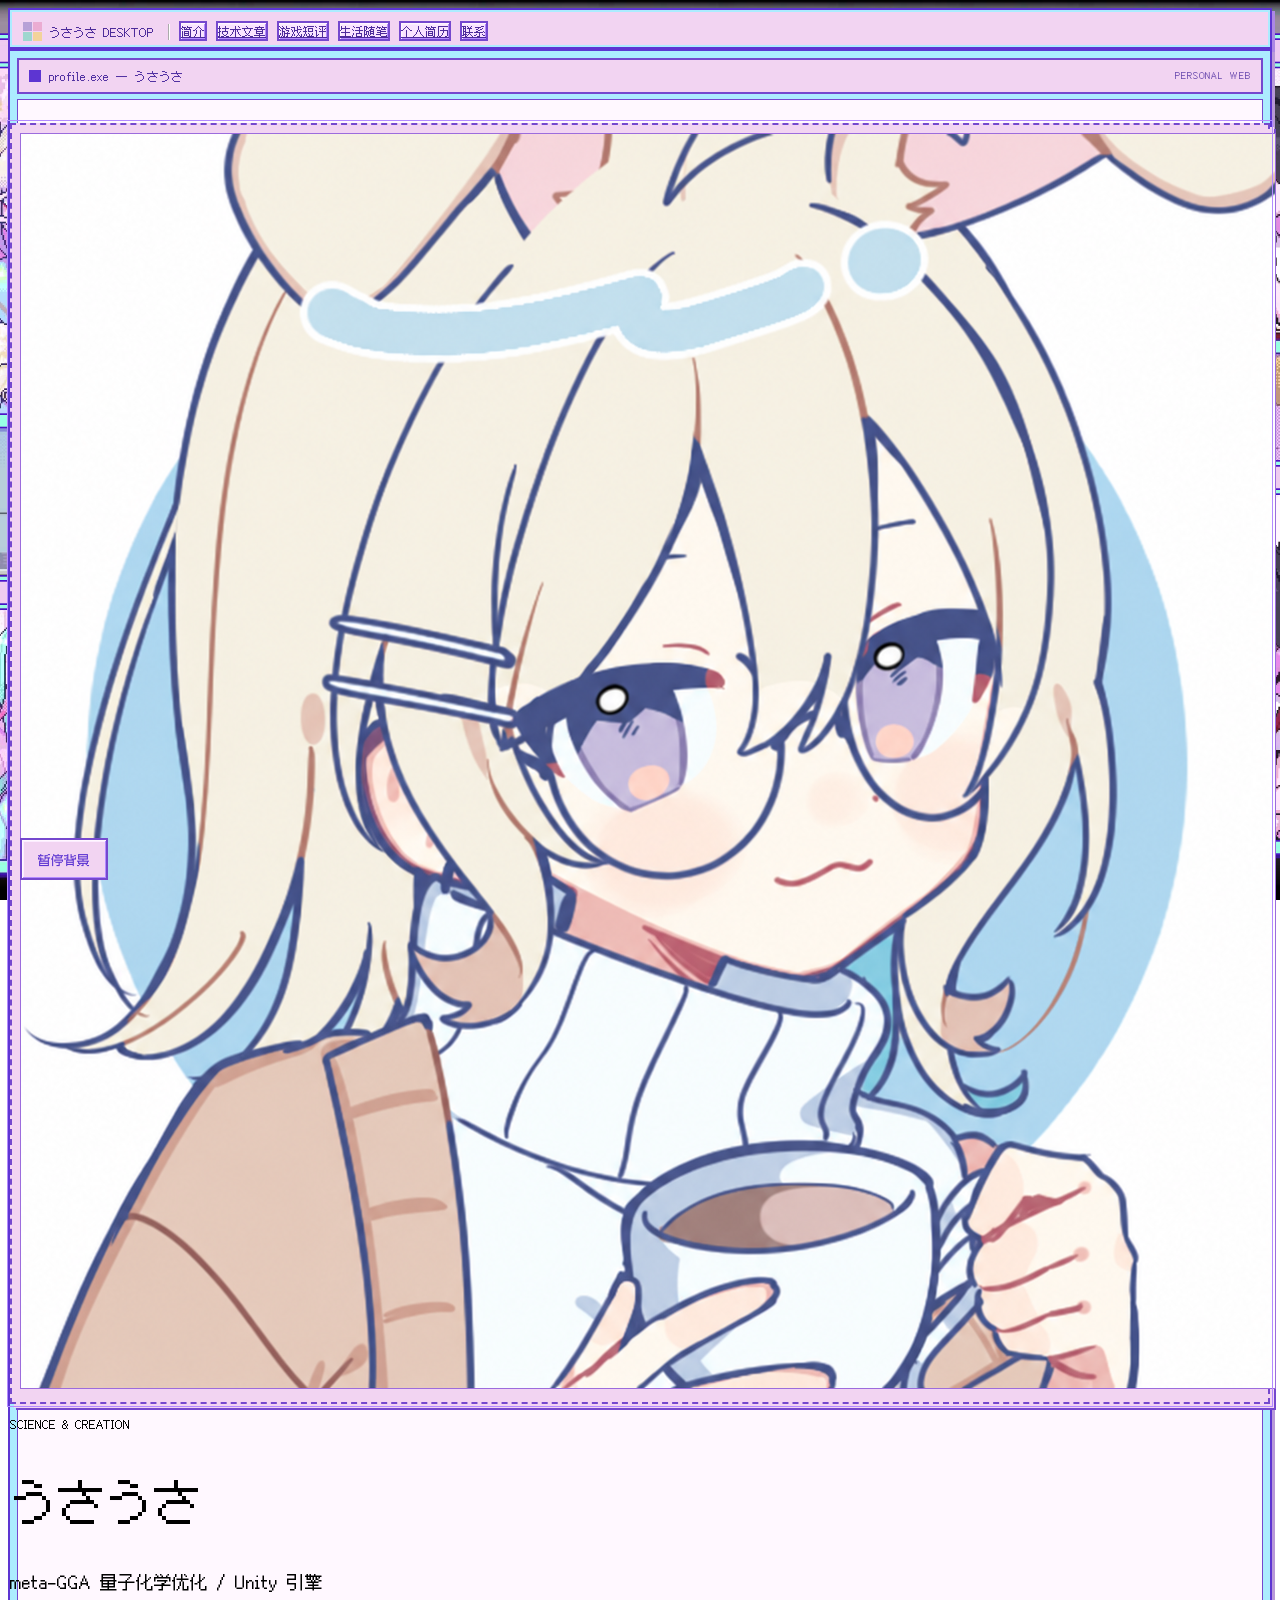
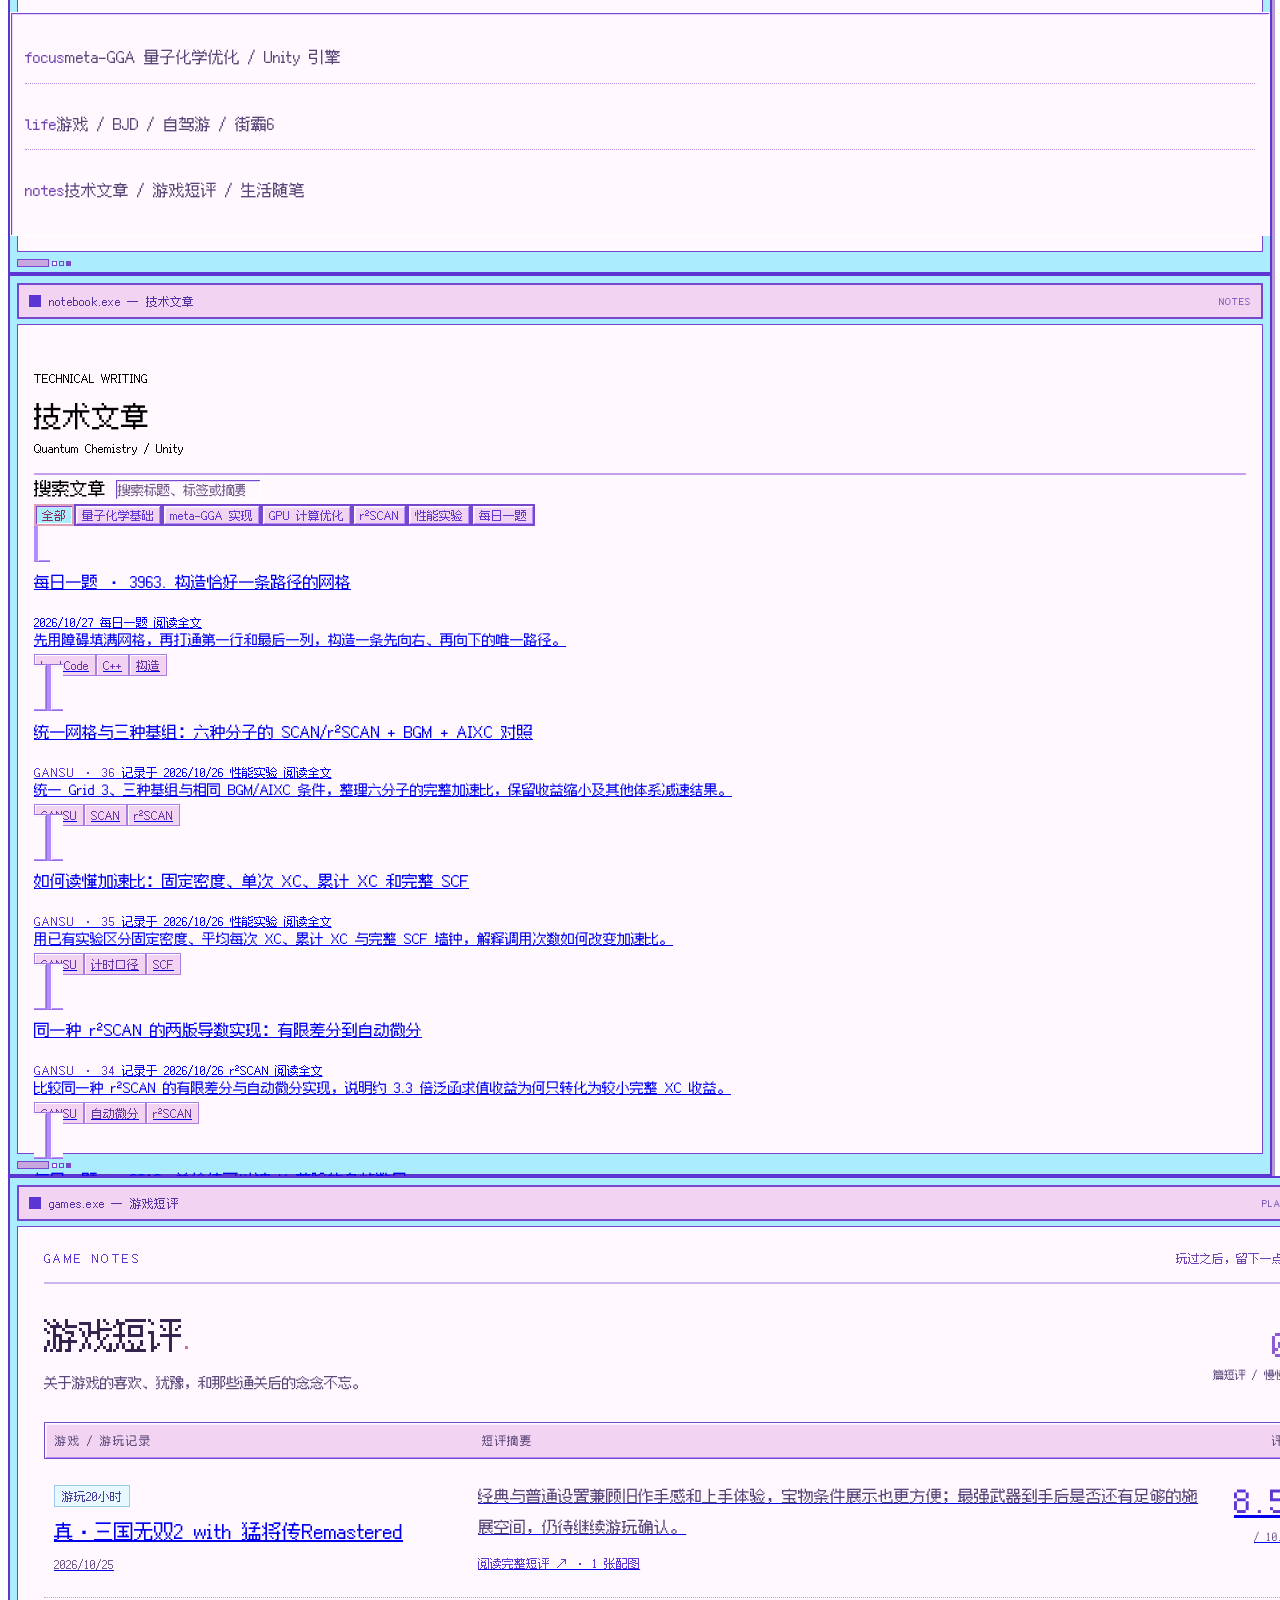
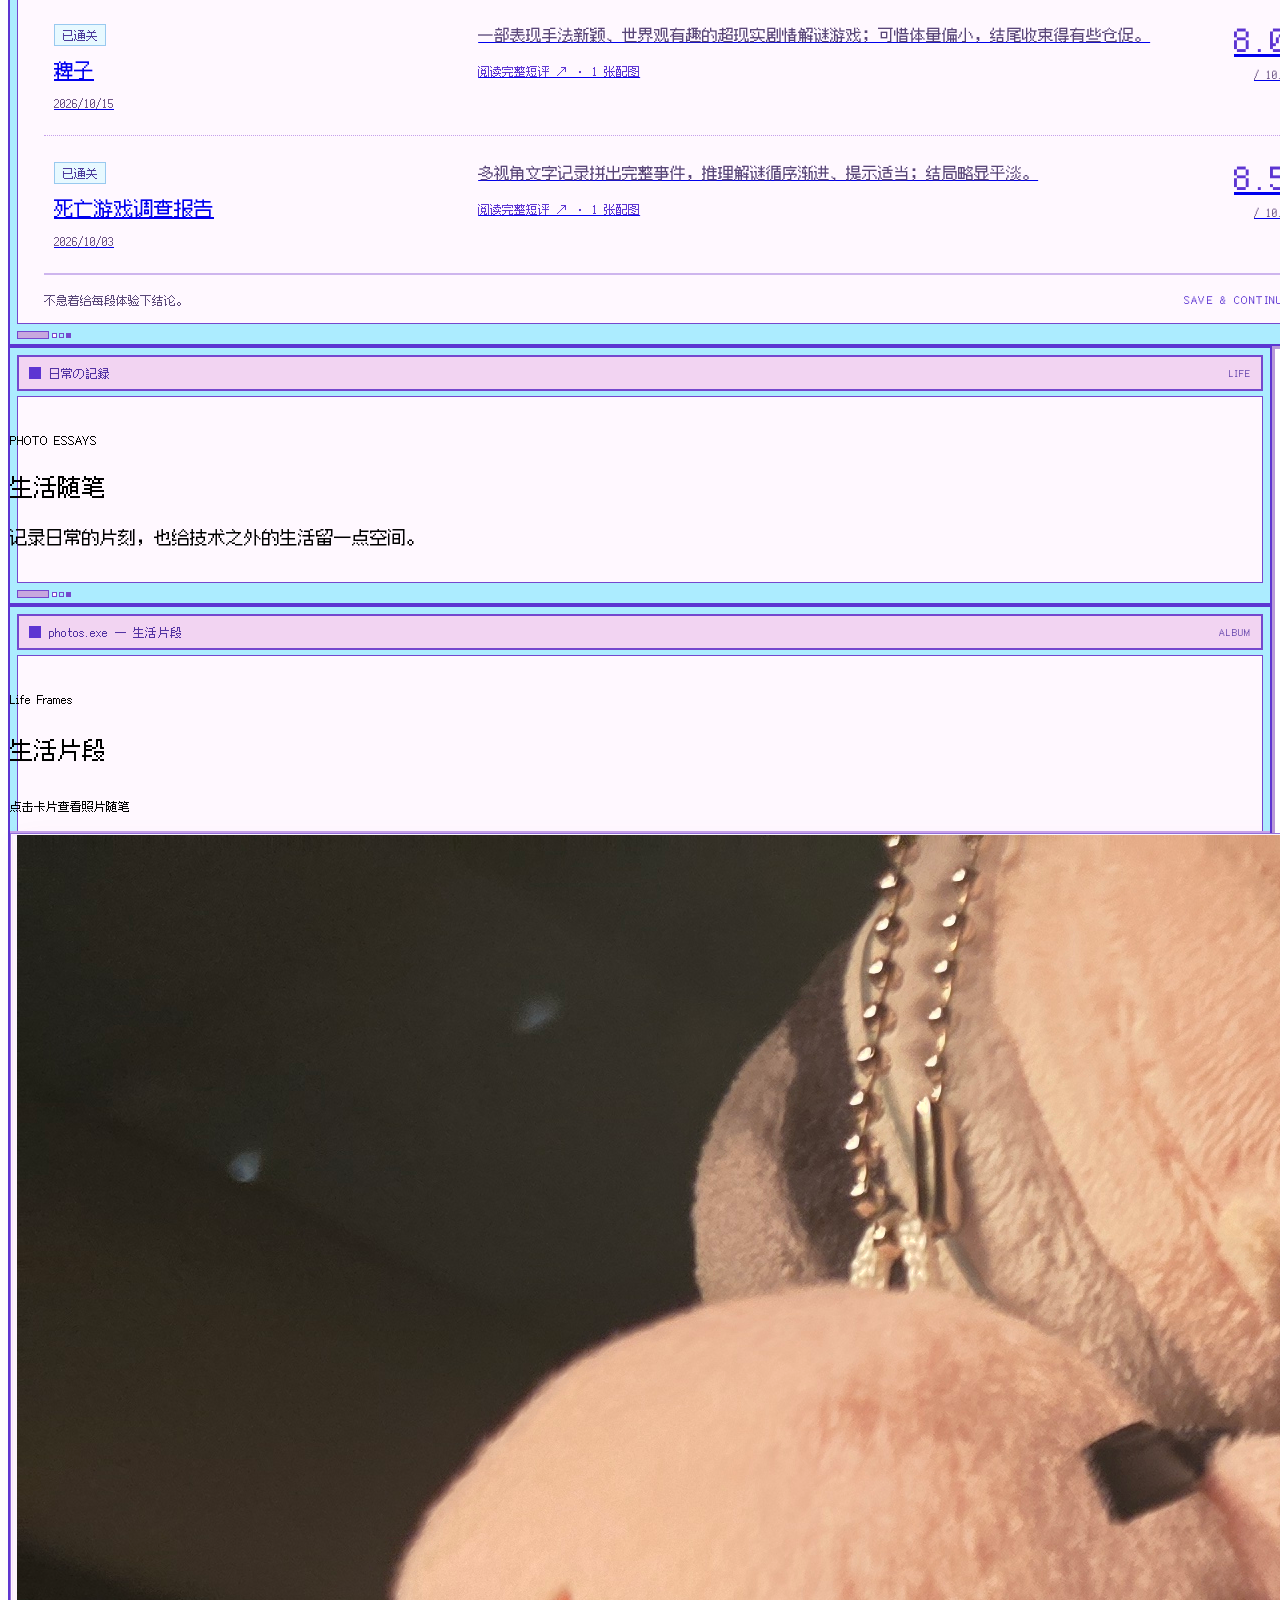
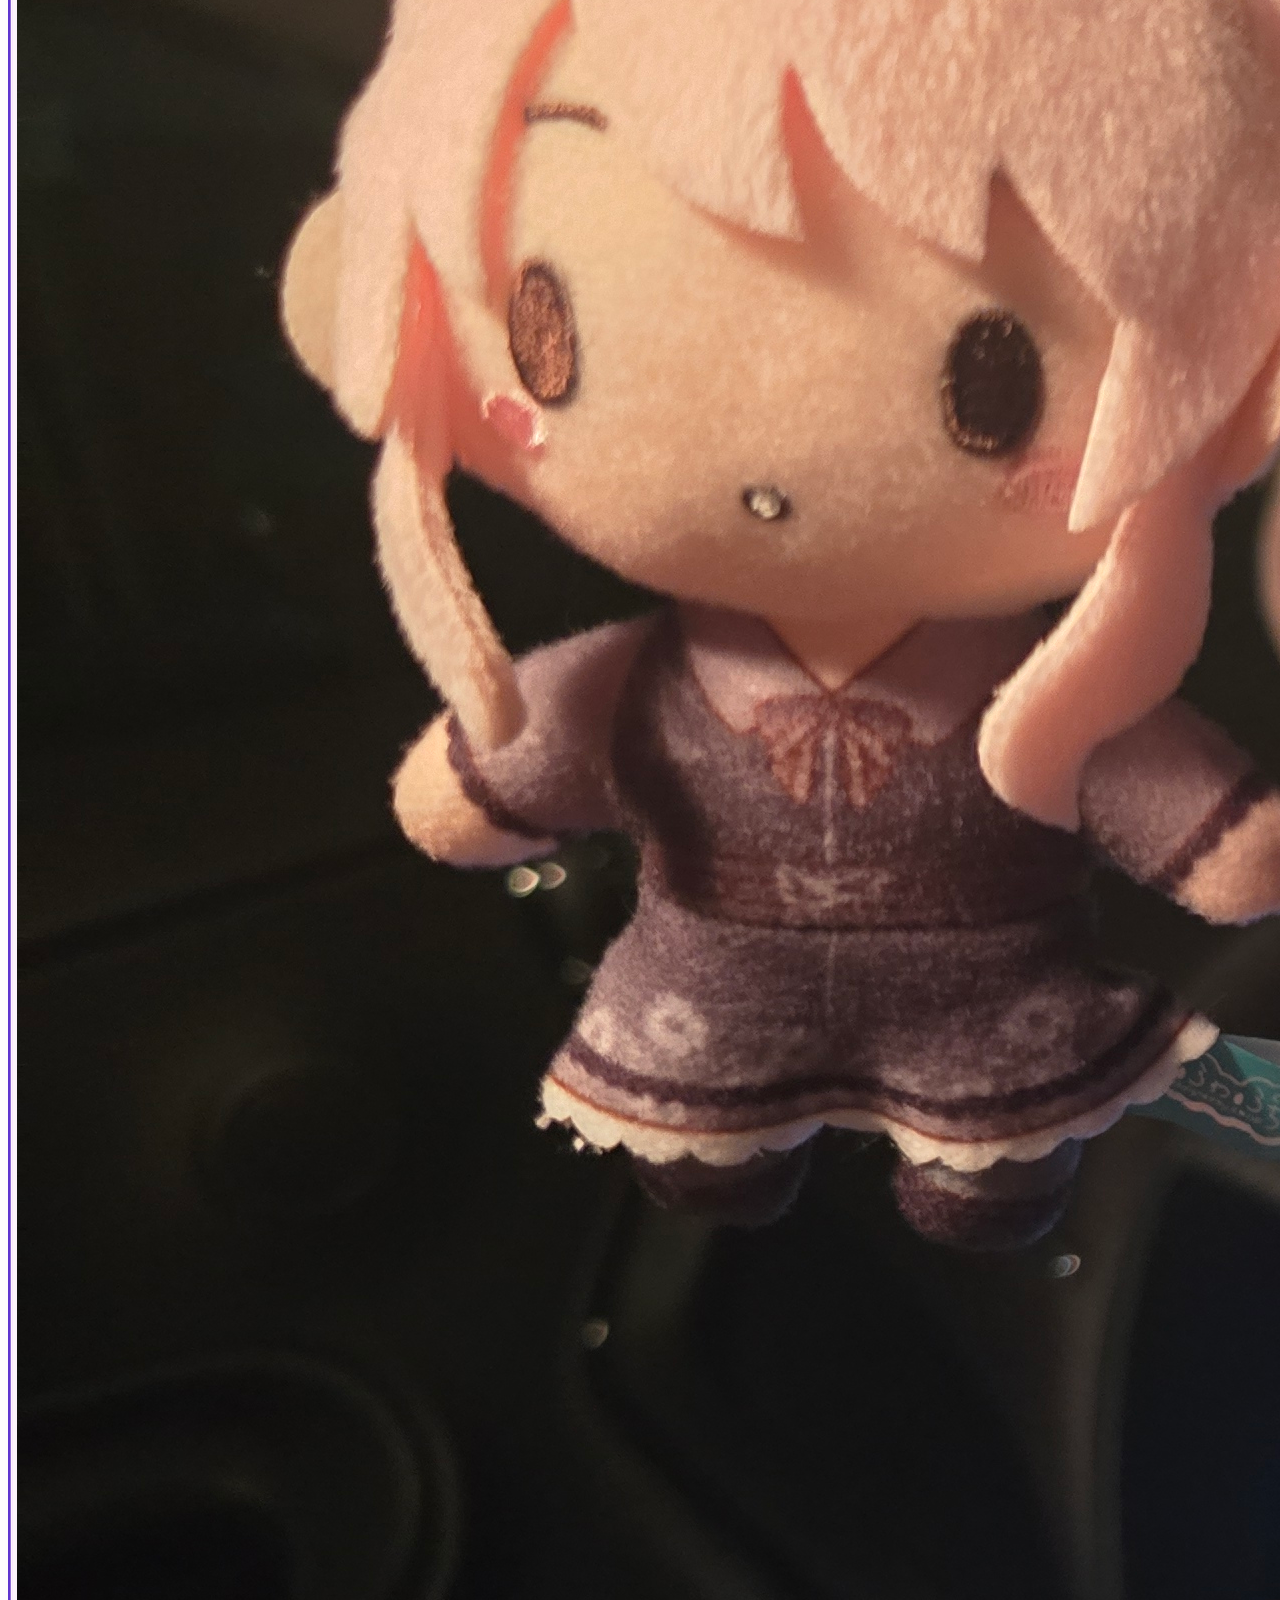
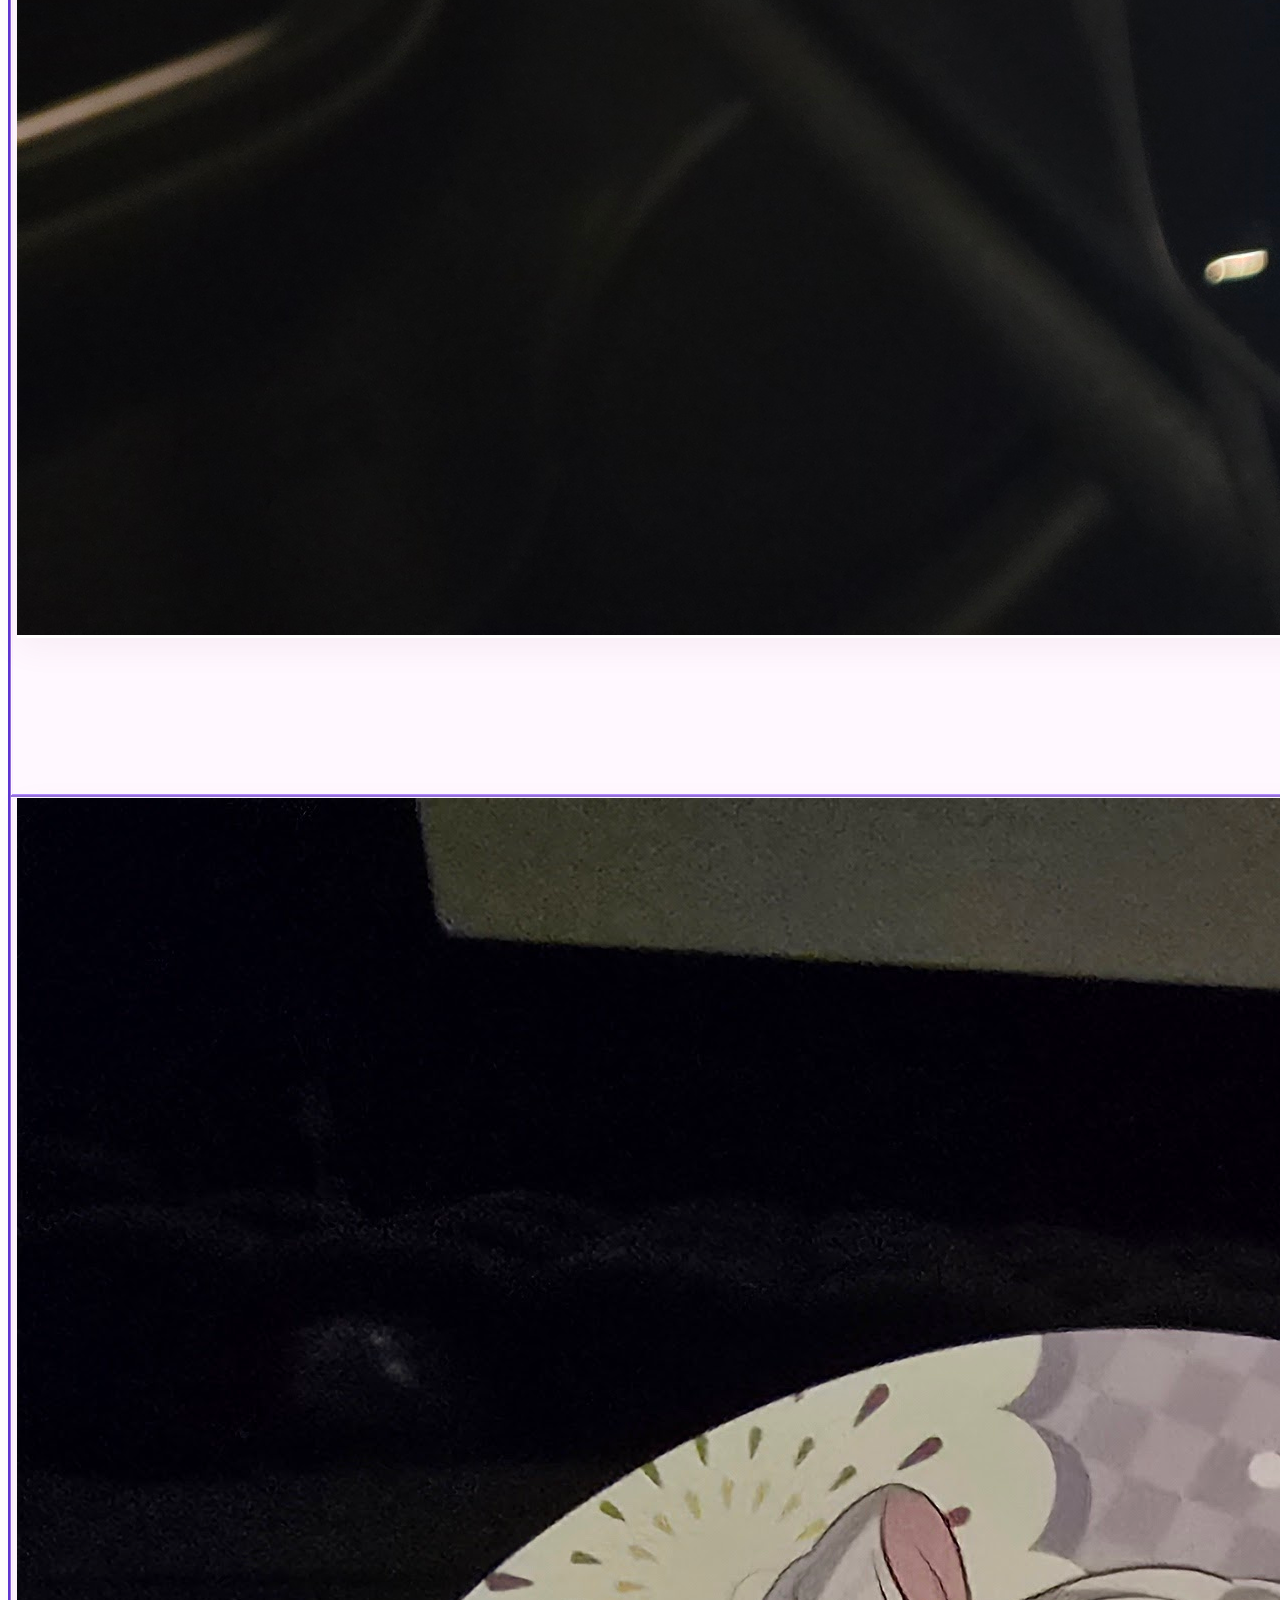
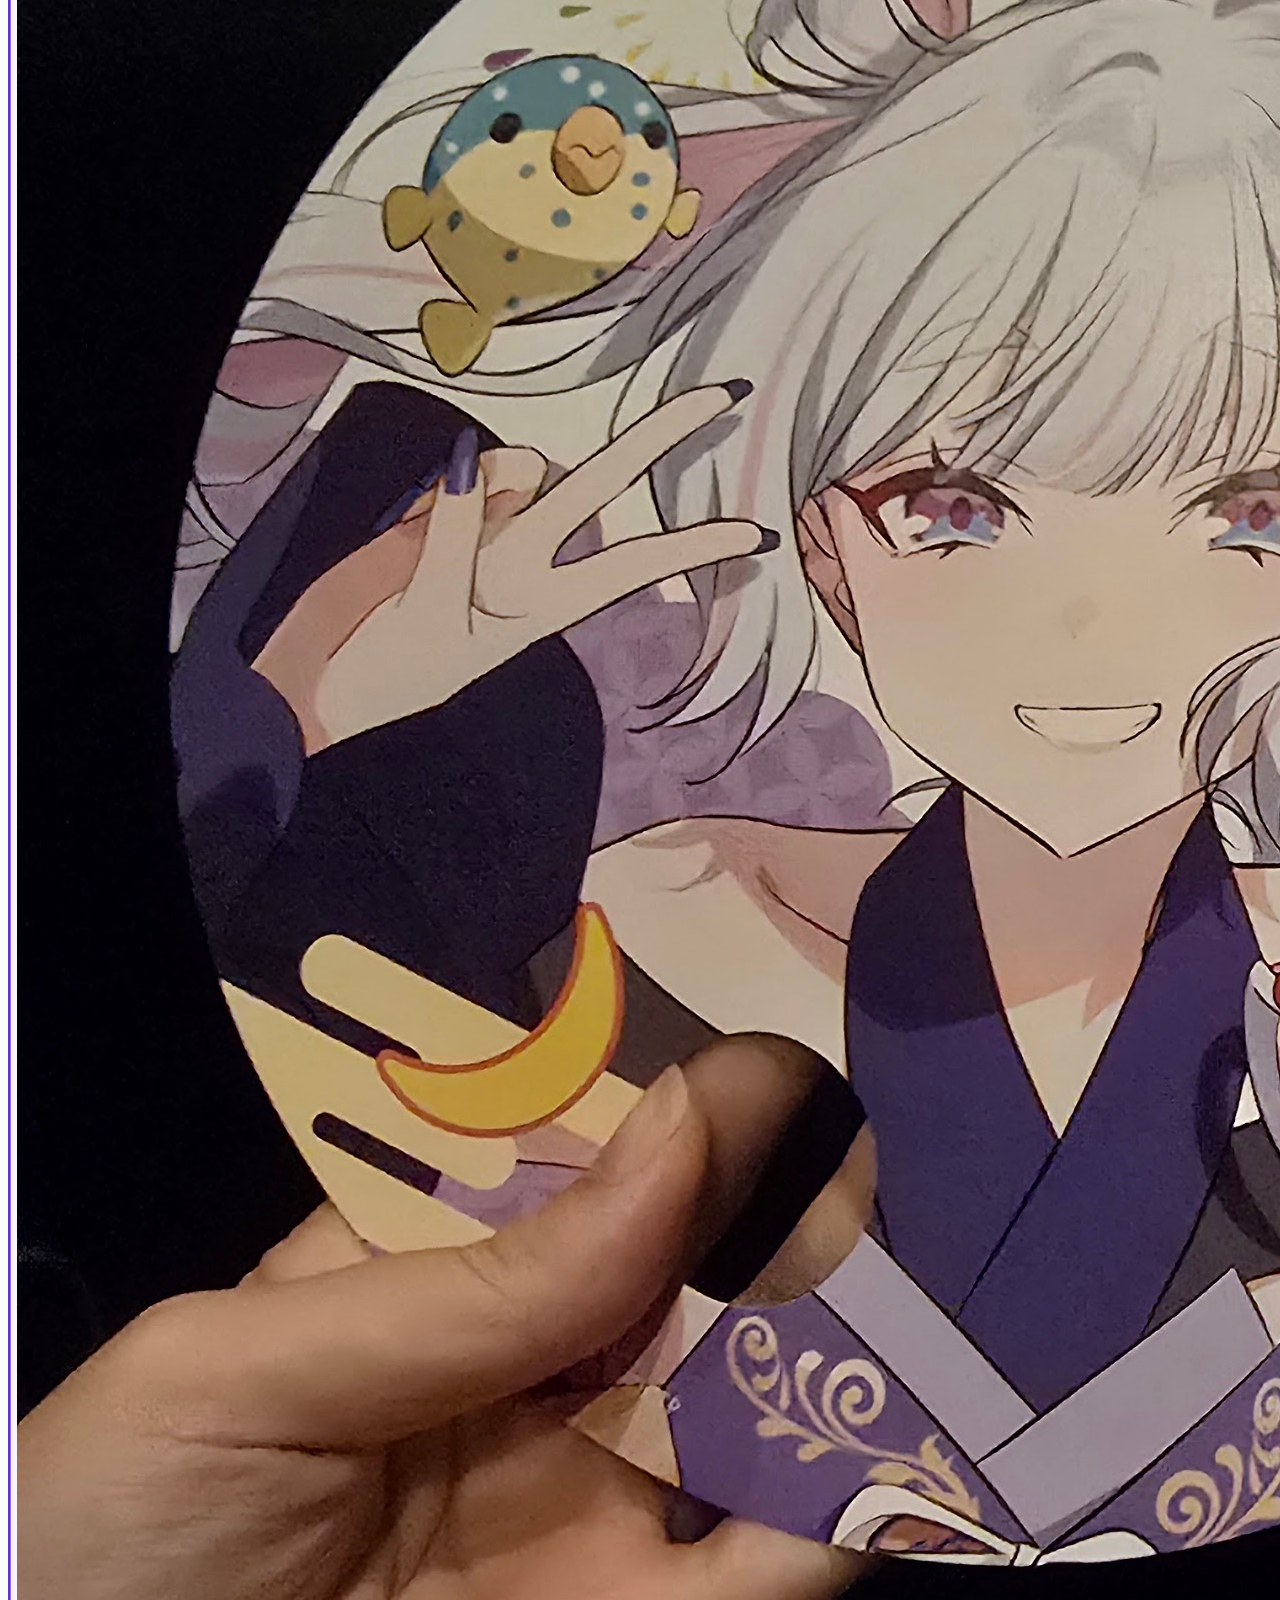
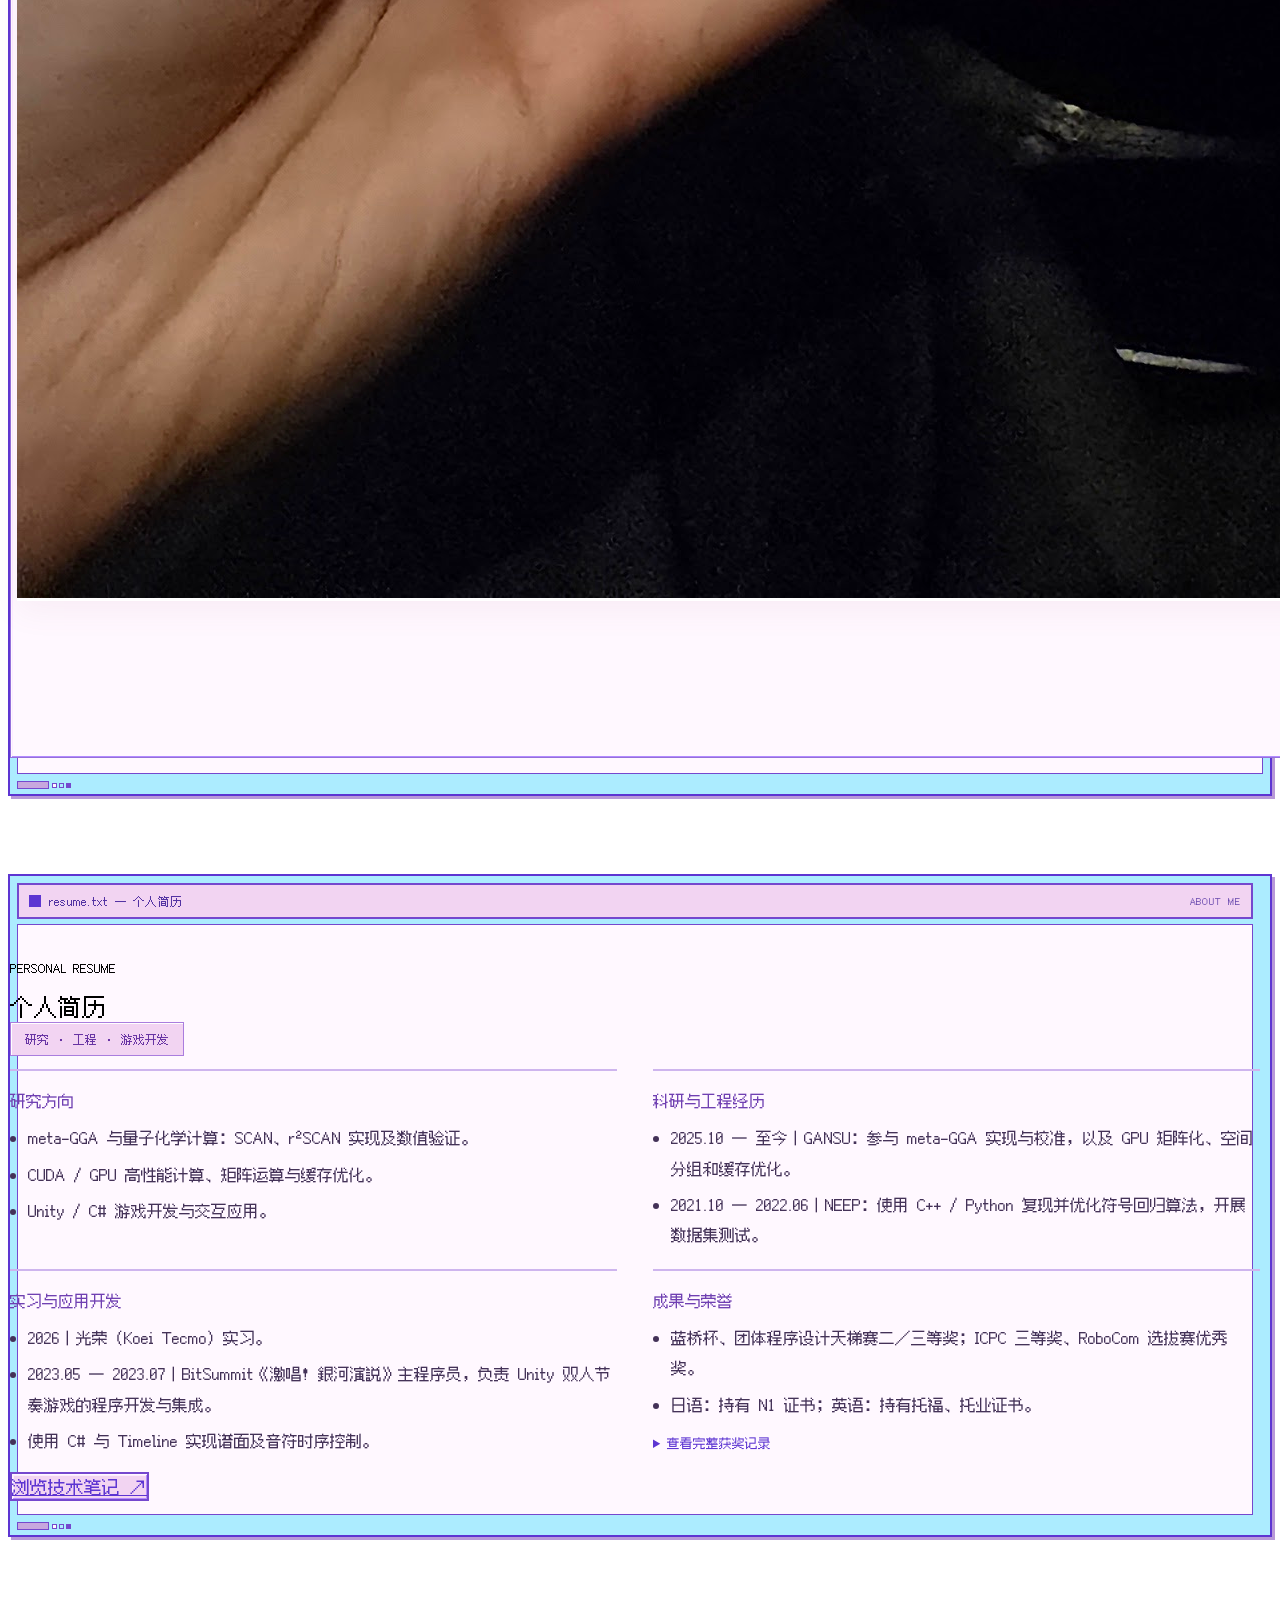
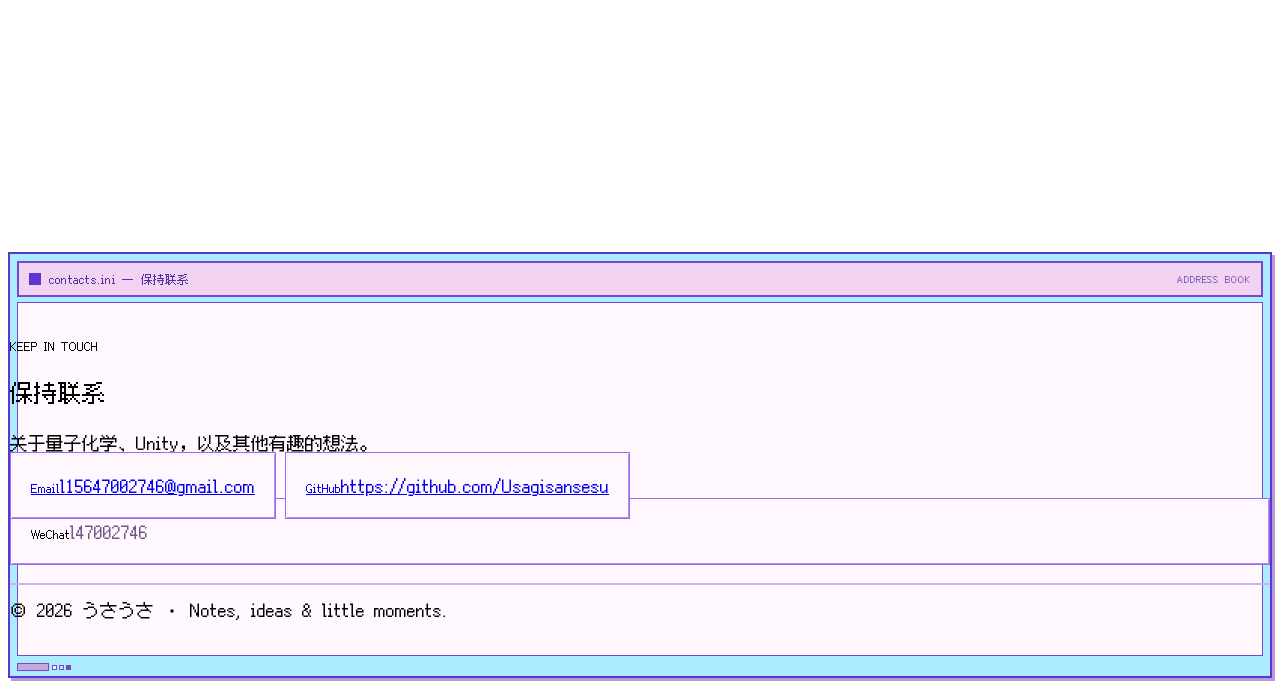
==== commit 60189132: "Refine the pixel arrow cursor silhouette" ====
--- a/index.html
+++ b/index.html
@@ -16,9 +16,9 @@
     <meta name="twitter:card" content="summary">
     <link rel="alternate" type="application/rss+xml" title="うさうさ · 技术笔记" href="./rss.xml">
     <!-- site-meta:end -->
-    <link rel="stylesheet" href="style.css?v=20261028024138">
-    <link rel="stylesheet" href="theme.css?v=20261028024138">
-    <link rel="stylesheet" href="retro.css?v=20261028024138">
+    <link rel="stylesheet" href="style.css?v=20261028025150">
+    <link rel="stylesheet" href="theme.css?v=20261028025150">
+    <link rel="stylesheet" href="retro.css?v=20261028025150">
 </head>
 <body data-page="home">
     <div class="site-background" id="site-background" aria-hidden="true" hidden>
@@ -259,8 +259,8 @@
         <img id="image-fullscreen-img" alt="">
     </div>
 
-    <script src="site-config.js?v=20261028024138"></script>
-    <script src="content-manifest.js?v=20261028024138"></script>
-    <script src="script.js?v=20261028024138"></script>
+    <script src="site-config.js?v=20261028025150"></script>
+    <script src="content-manifest.js?v=20261028025150"></script>
+    <script src="script.js?v=20261028025150"></script>
 </body>
 </html>
--- a/retro.css
+++ b/retro.css
@@ -14,7 +14,7 @@
     font-display: swap;
 }
 :root {
-    --pixel-cursor: url("src/cursors/pixel-arrow.svg") 3 2, default;
+    --pixel-cursor: url("src/cursors/pixel-arrow.svg?v=2") 3 2, default;
     --pixel-link-cursor: url("src/cursors/pixel-hand.svg") 10 3, pointer;
     --pixel-text-cursor: url("src/cursors/pixel-text.svg") 12 16, text;
     --pixel-font: "Fusion Pixel", "Microsoft YaHei", sans-serif;
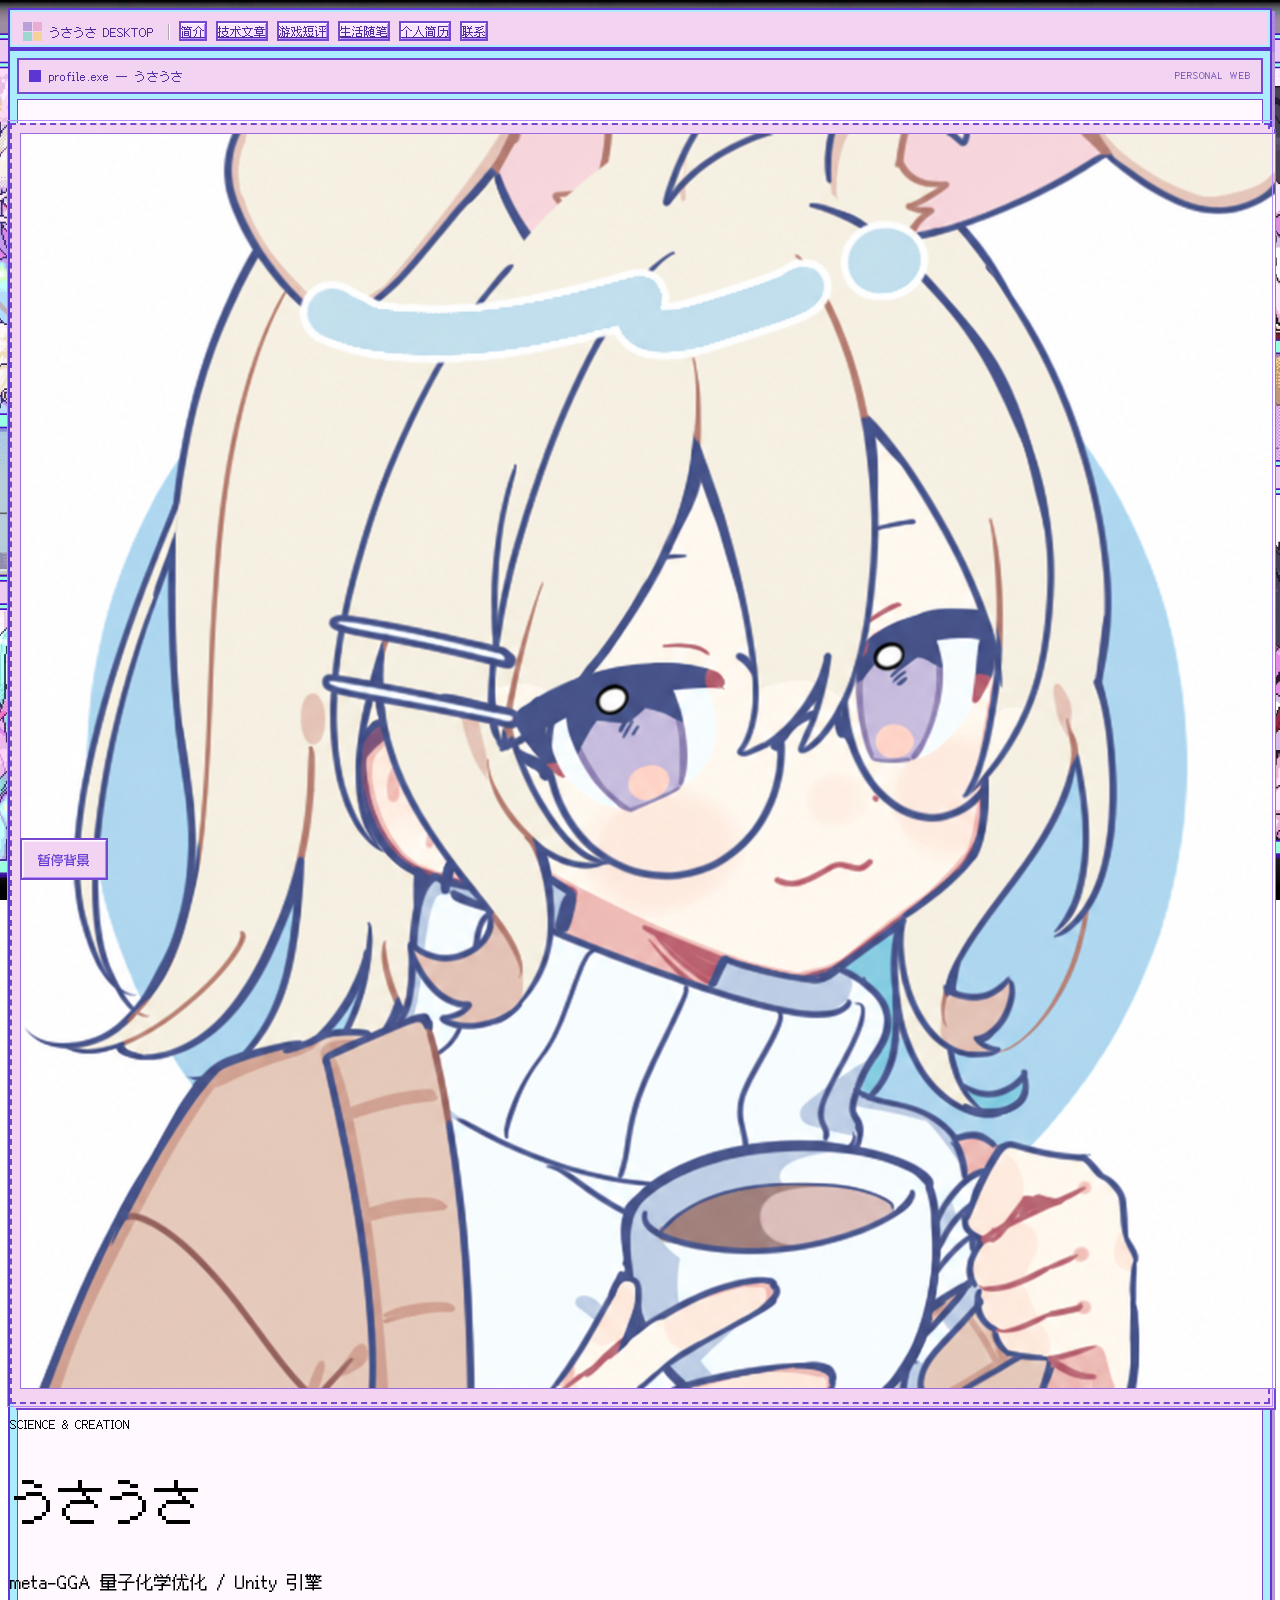
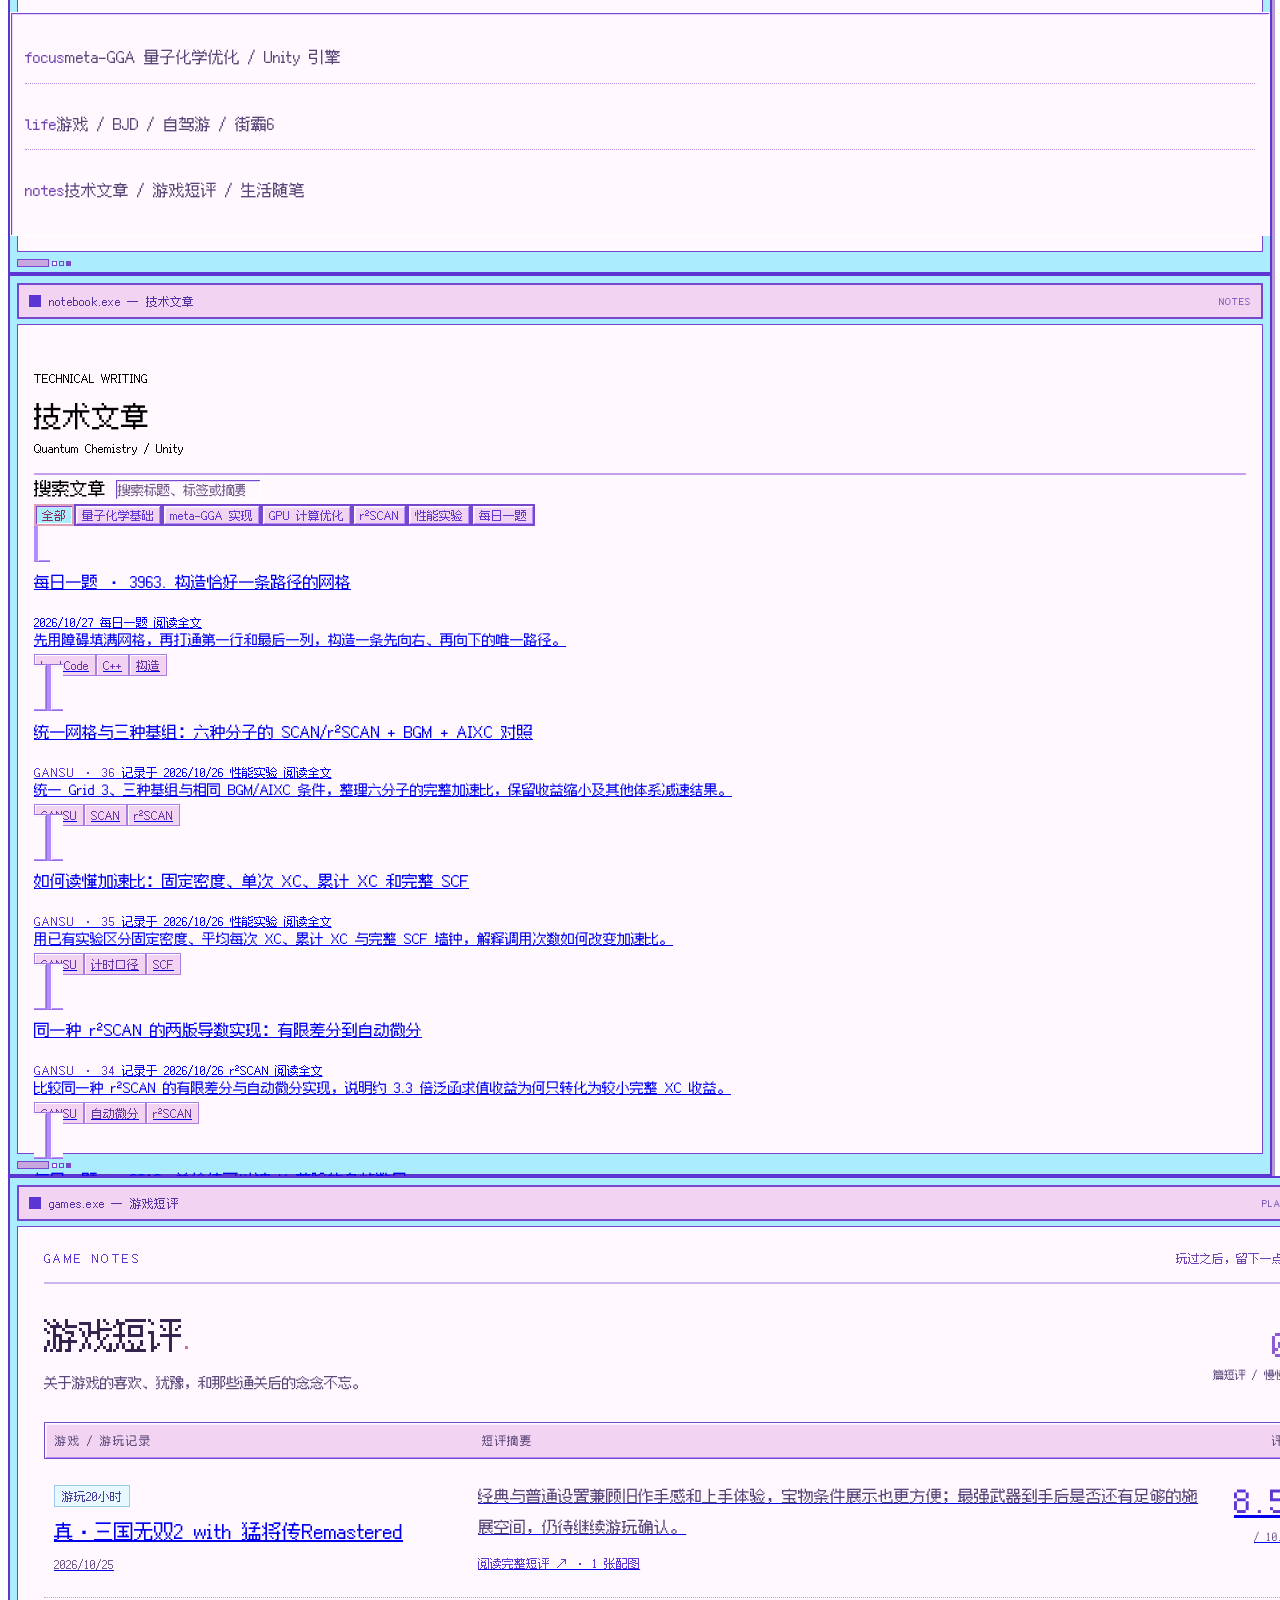
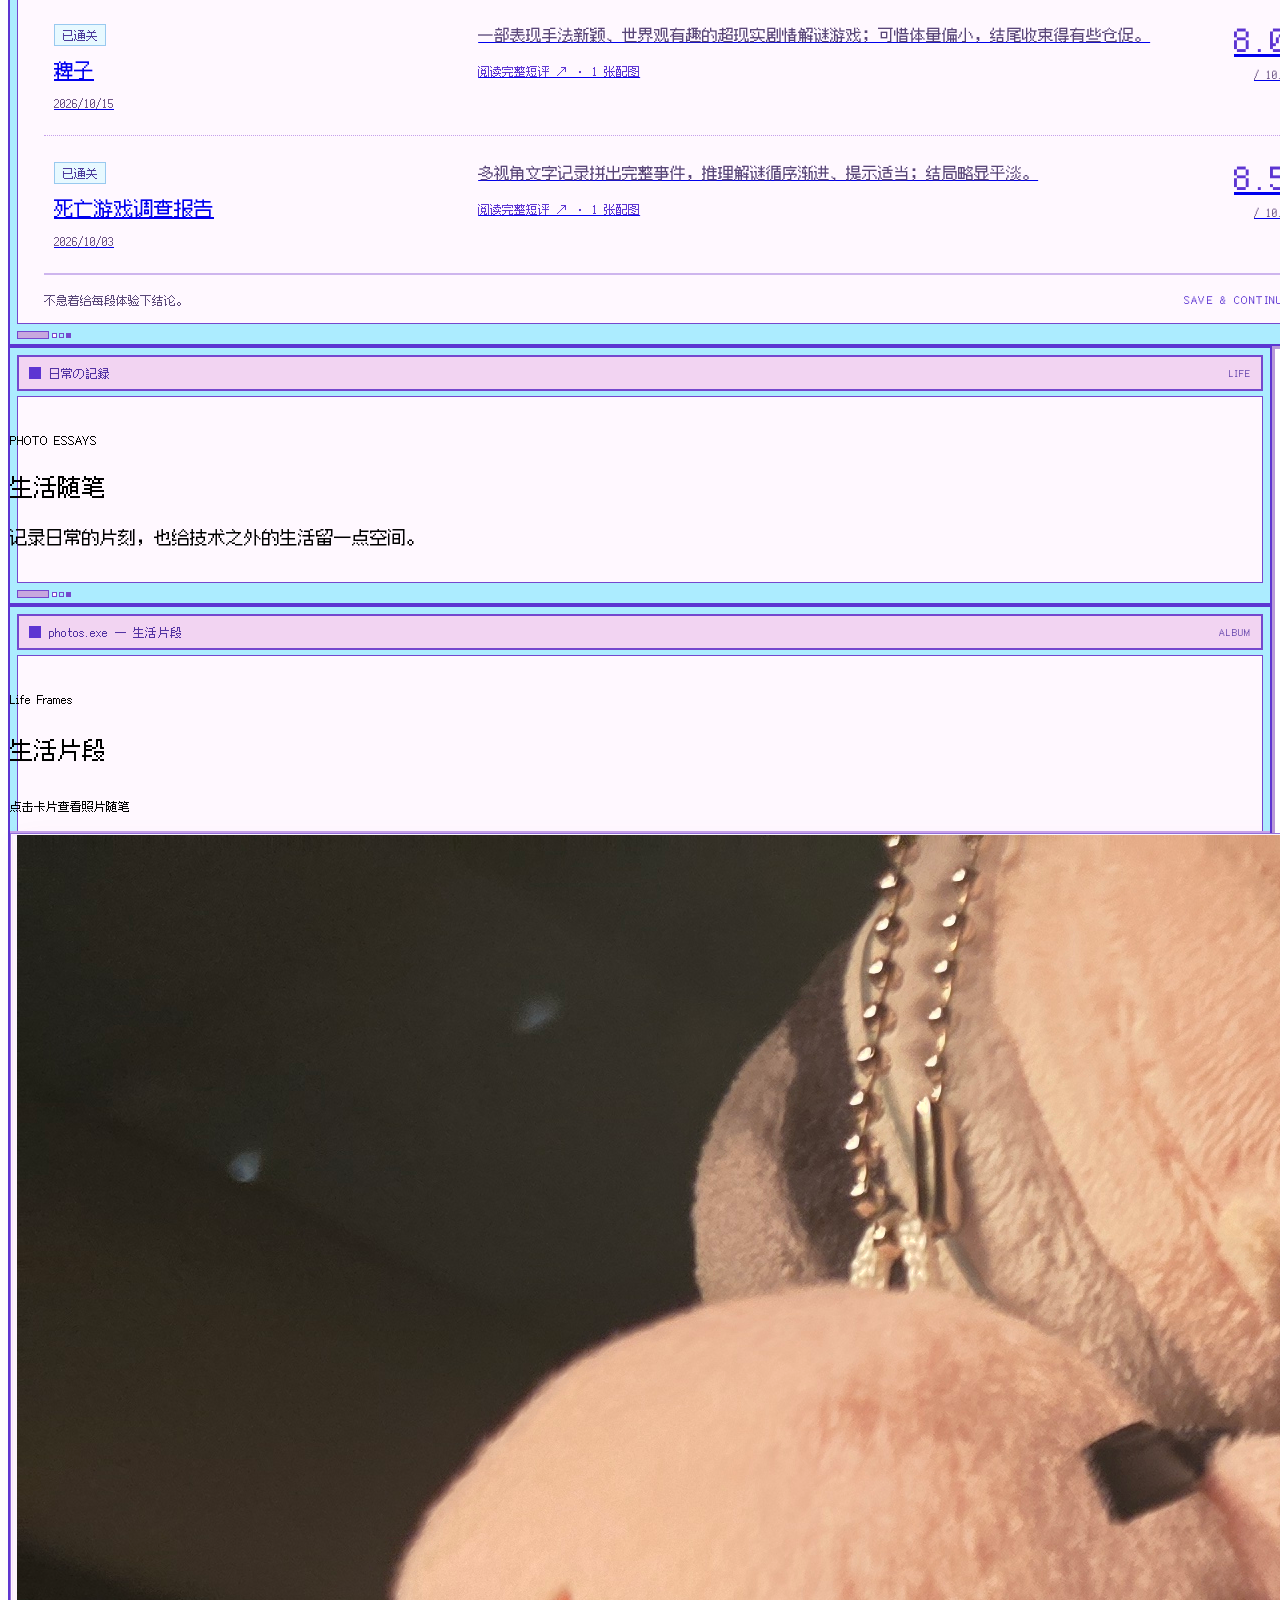
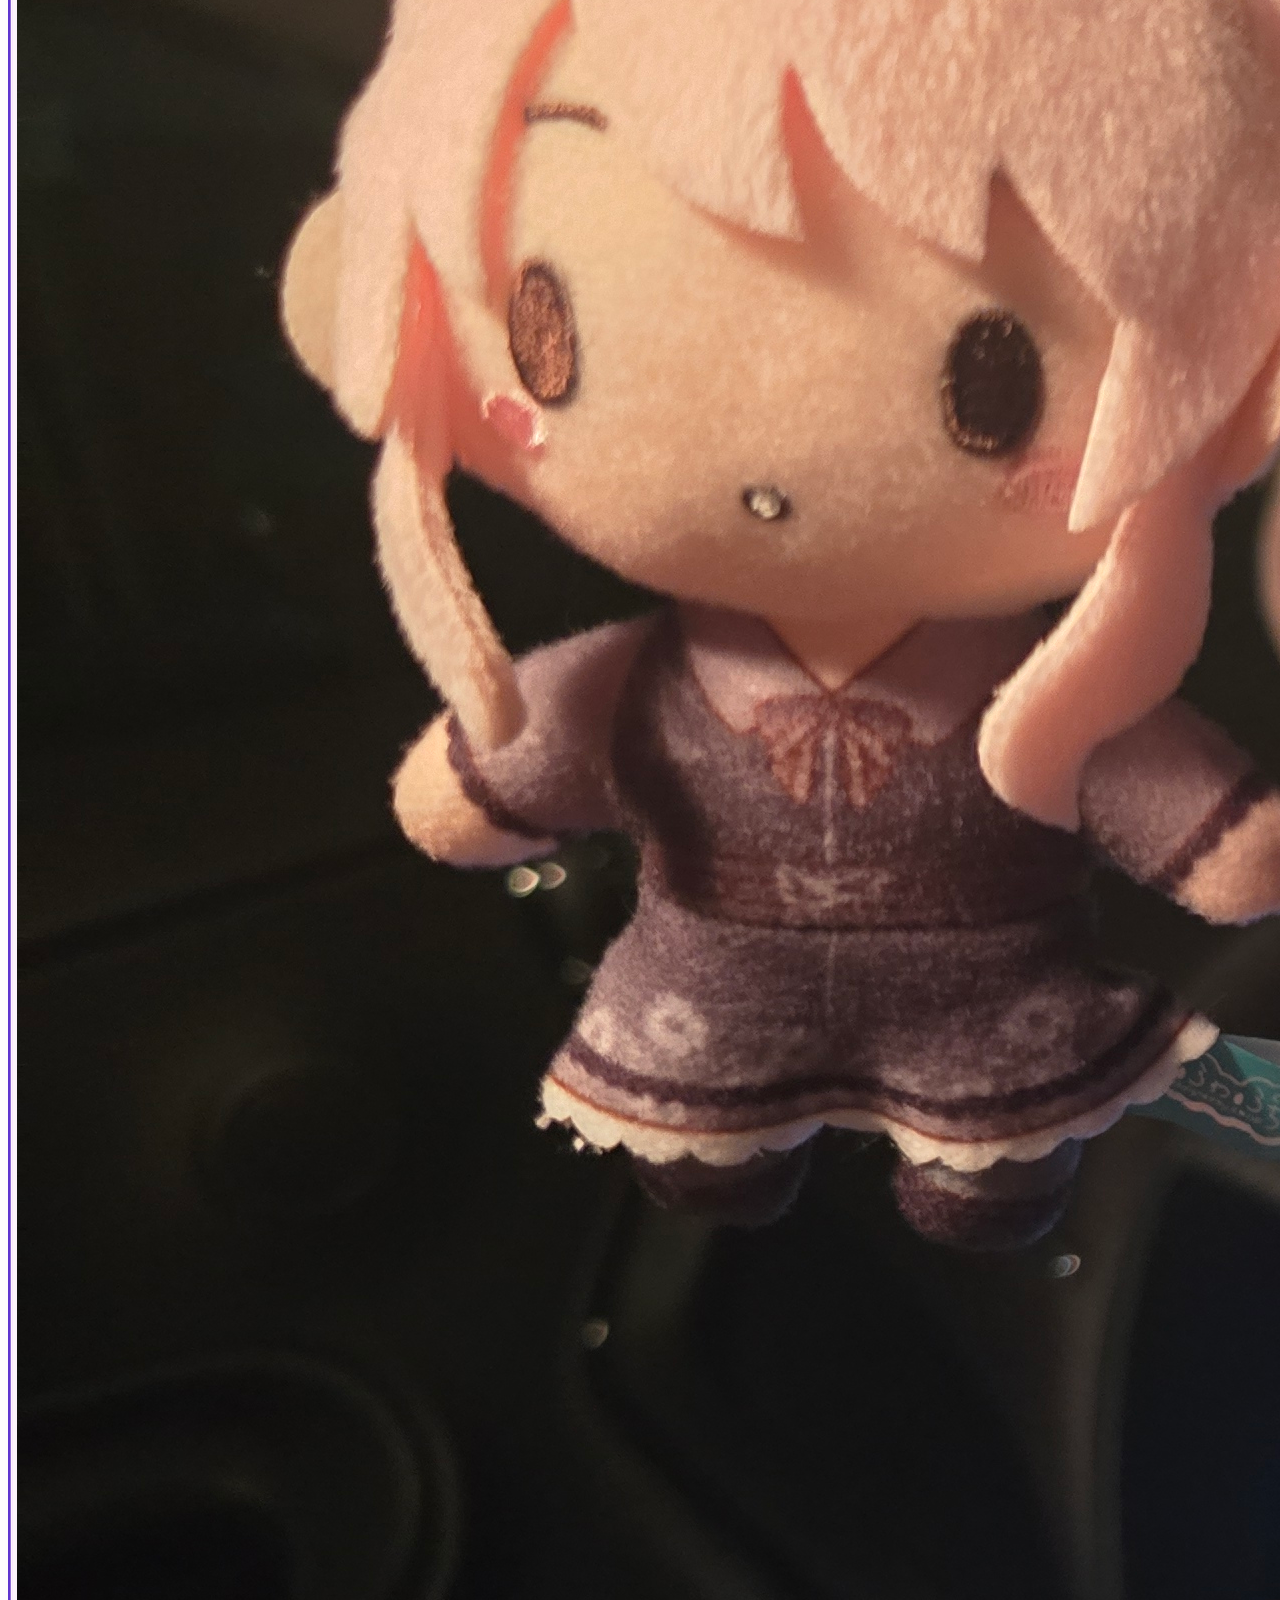
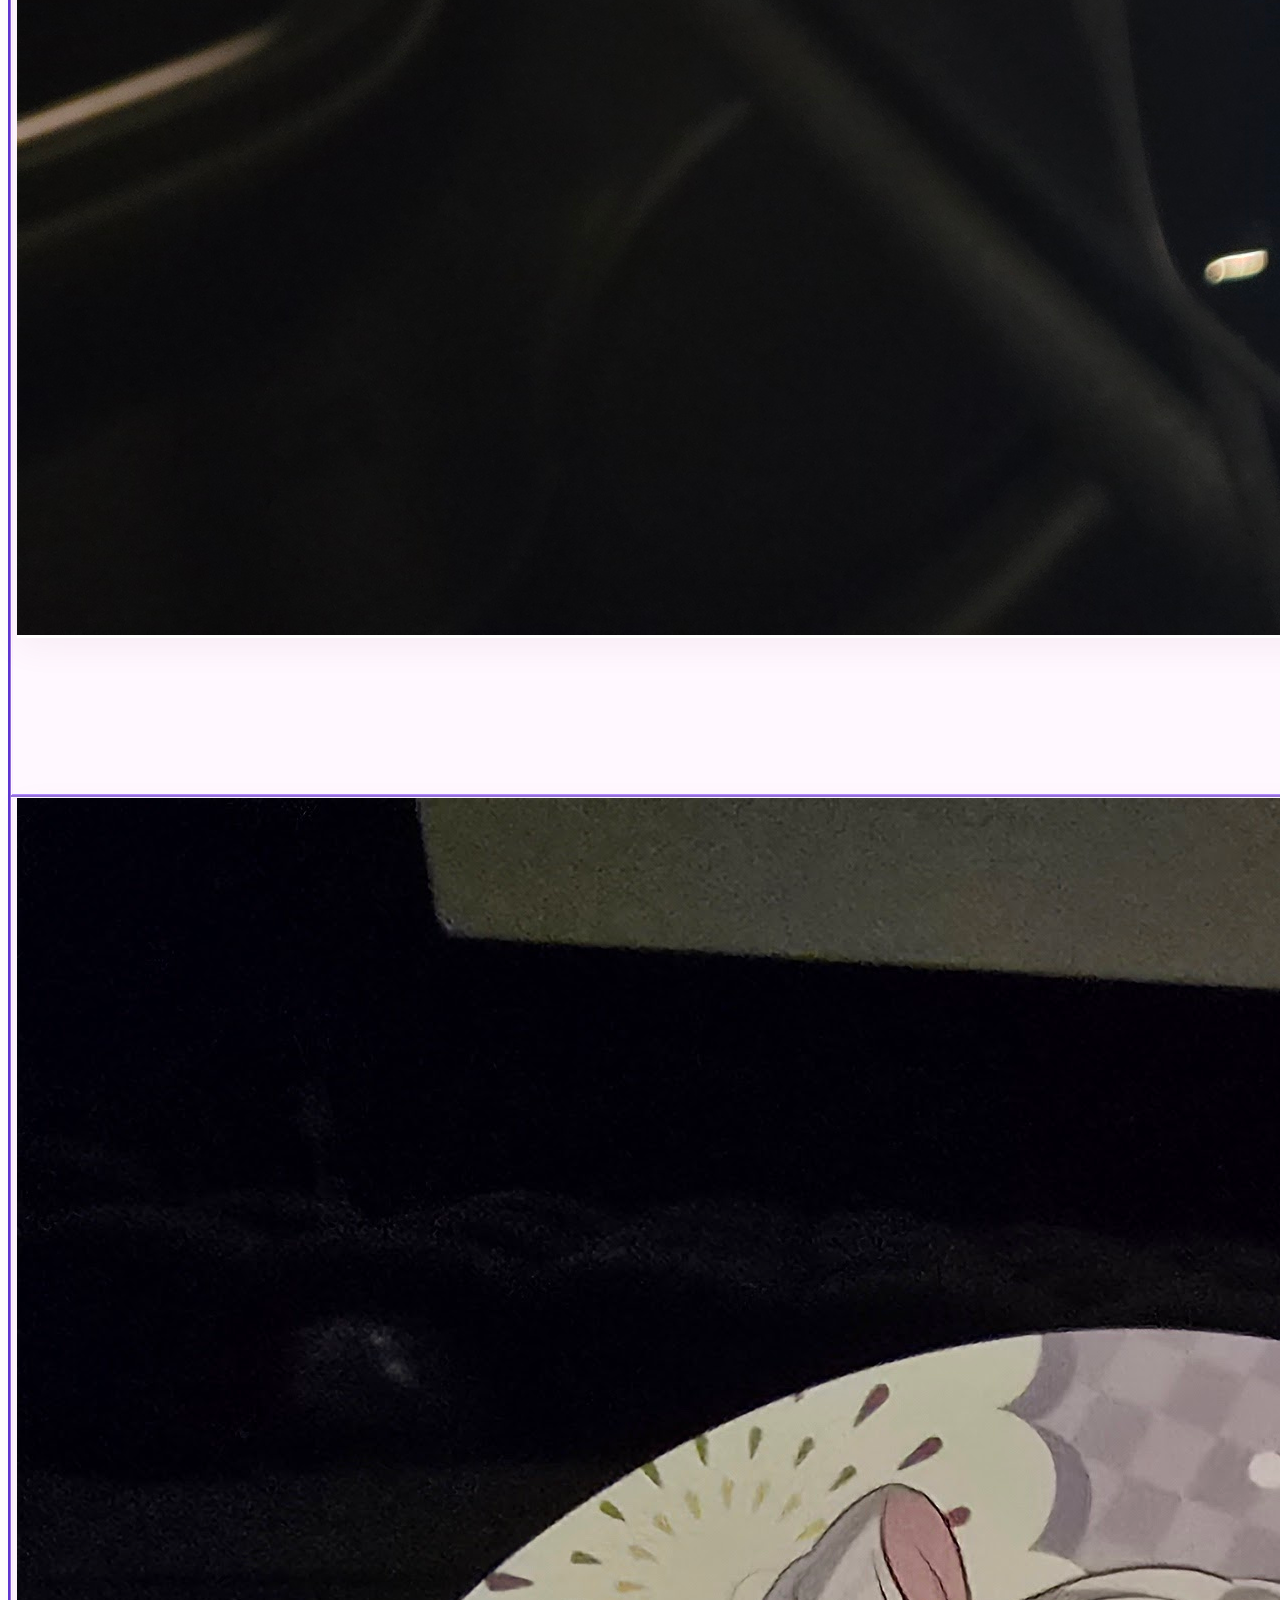
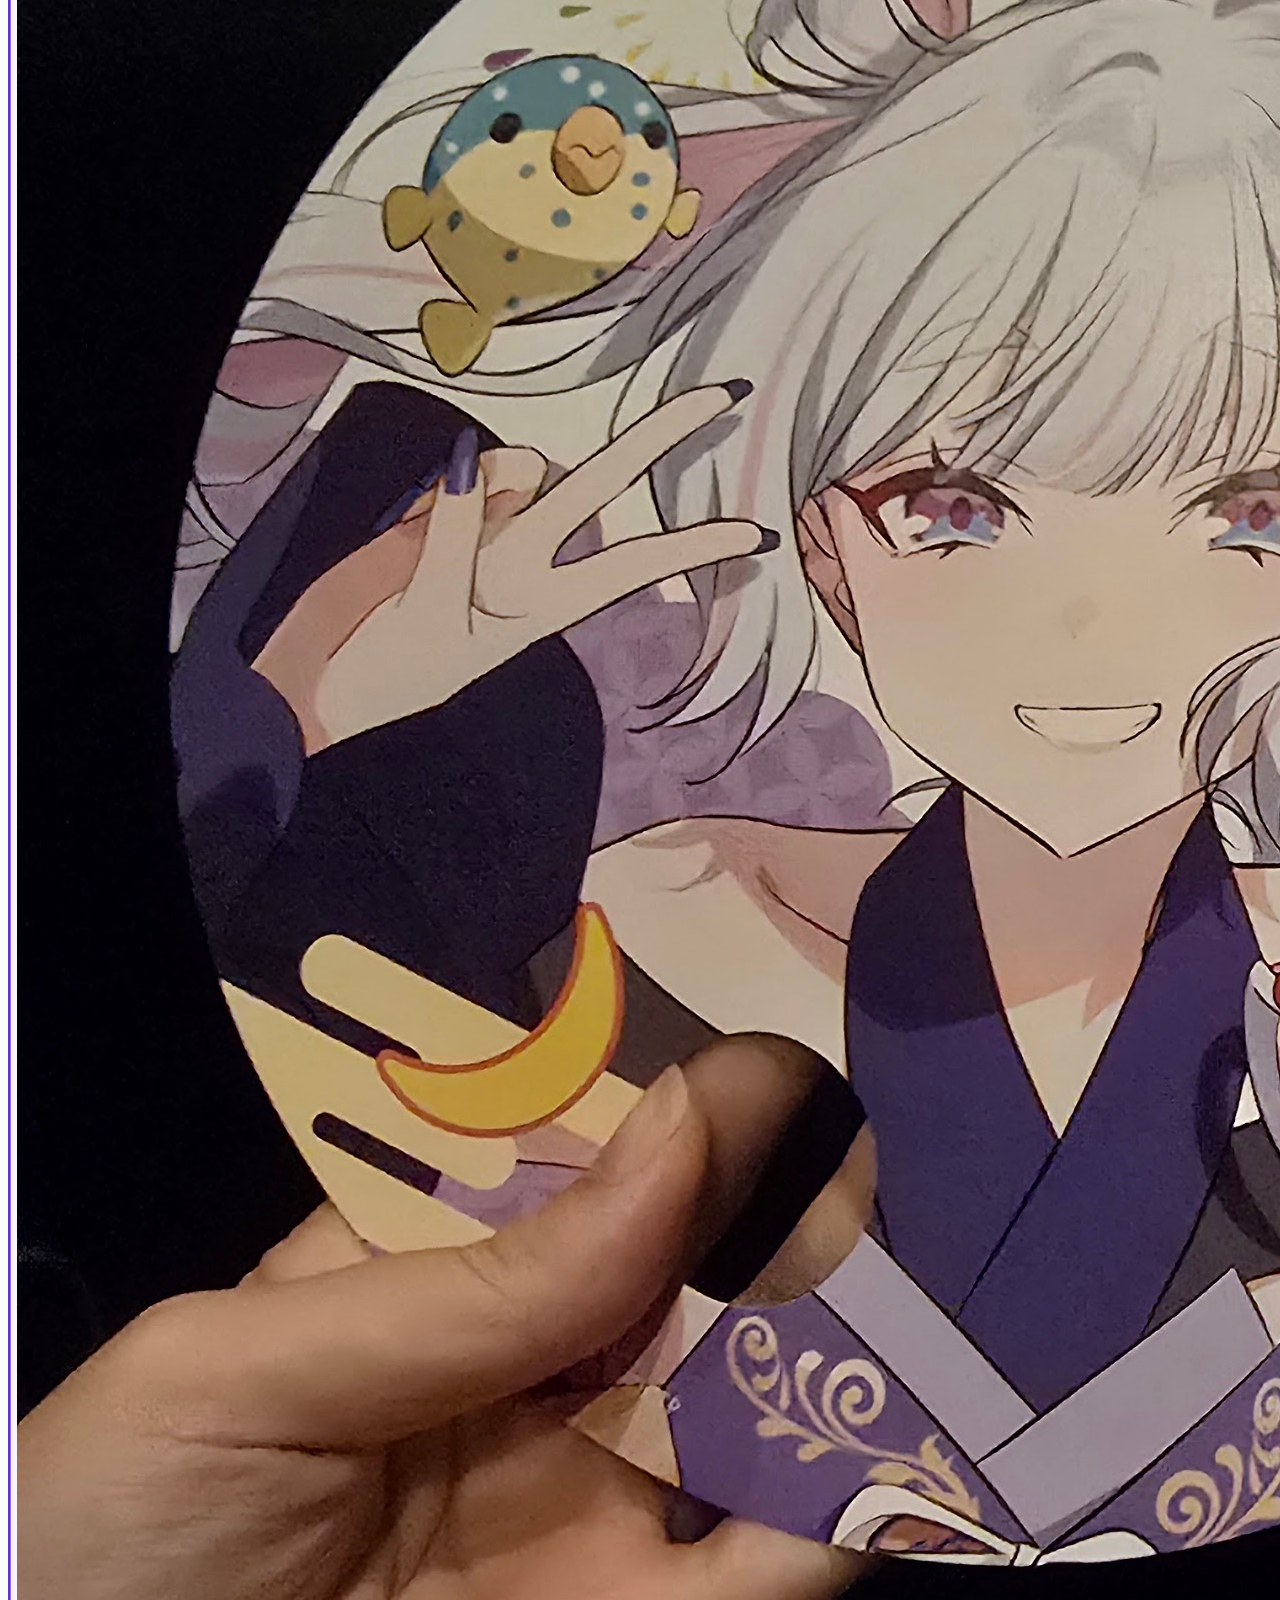
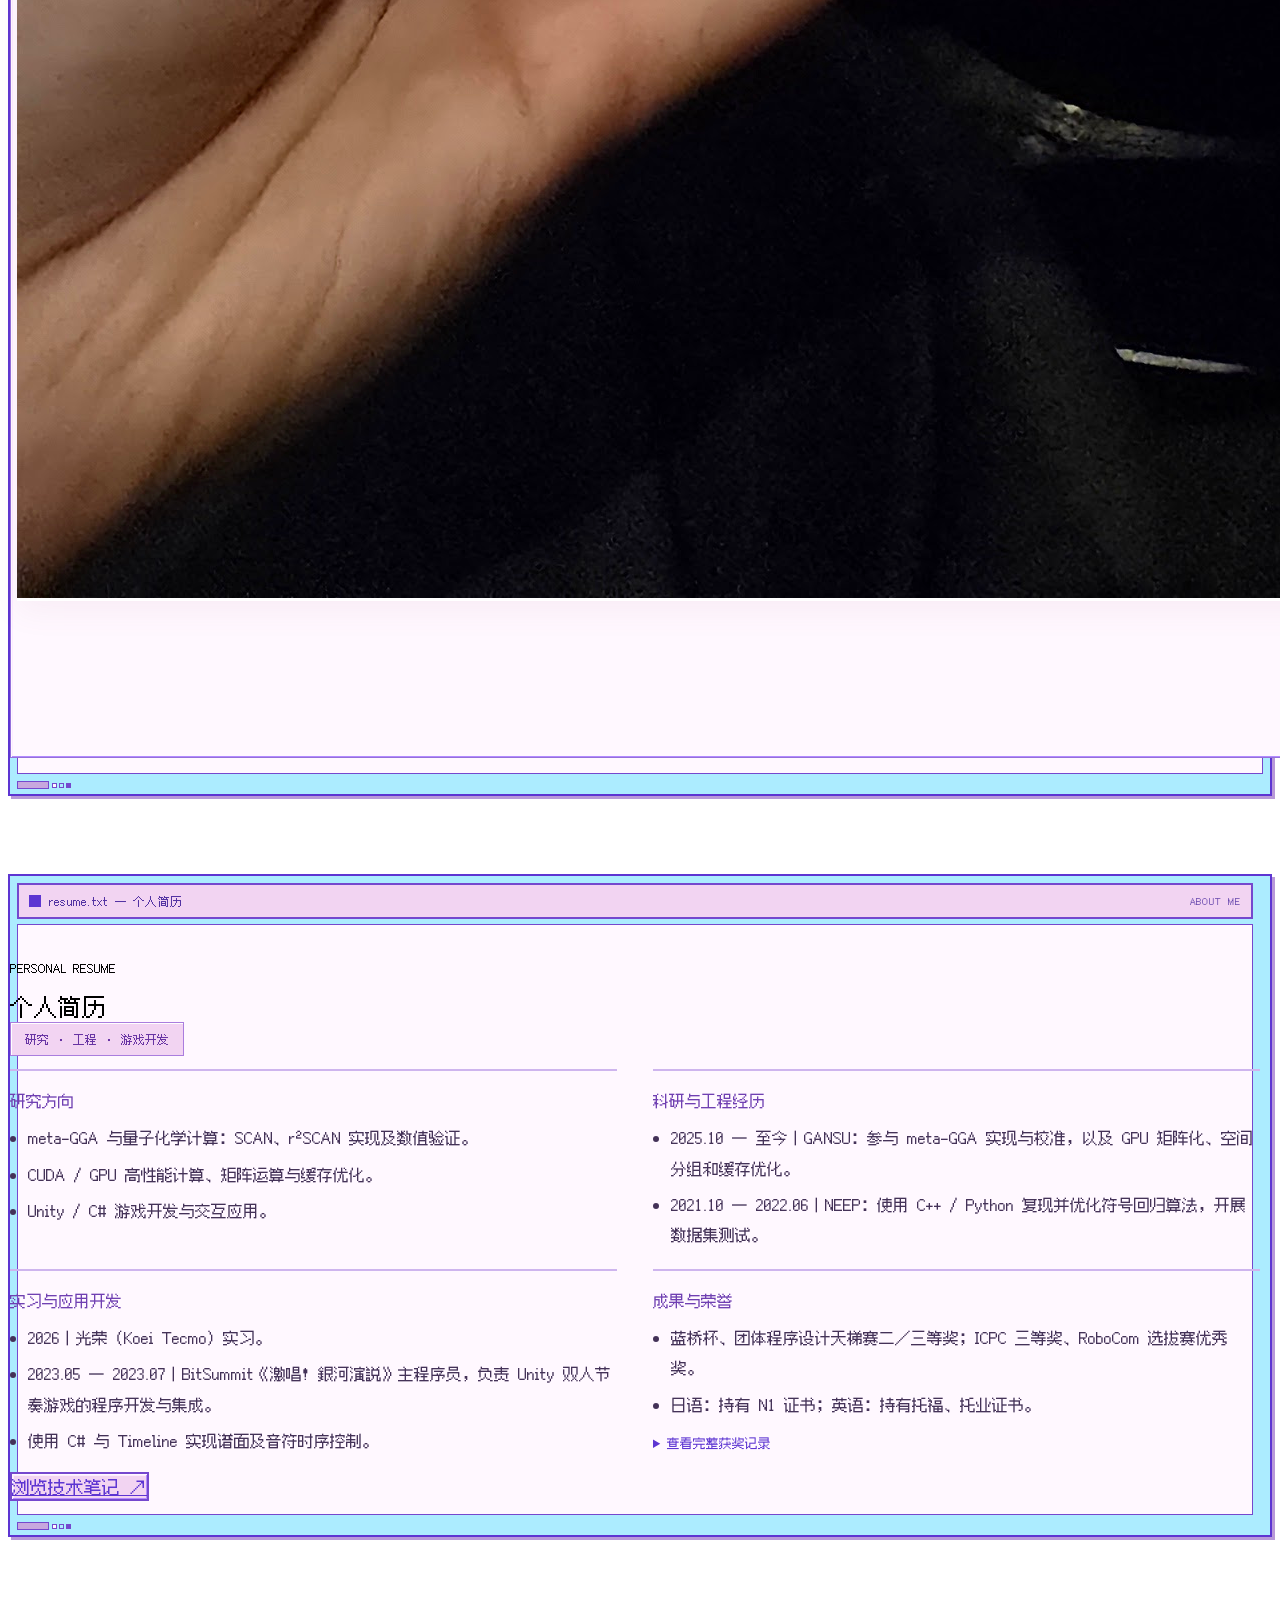
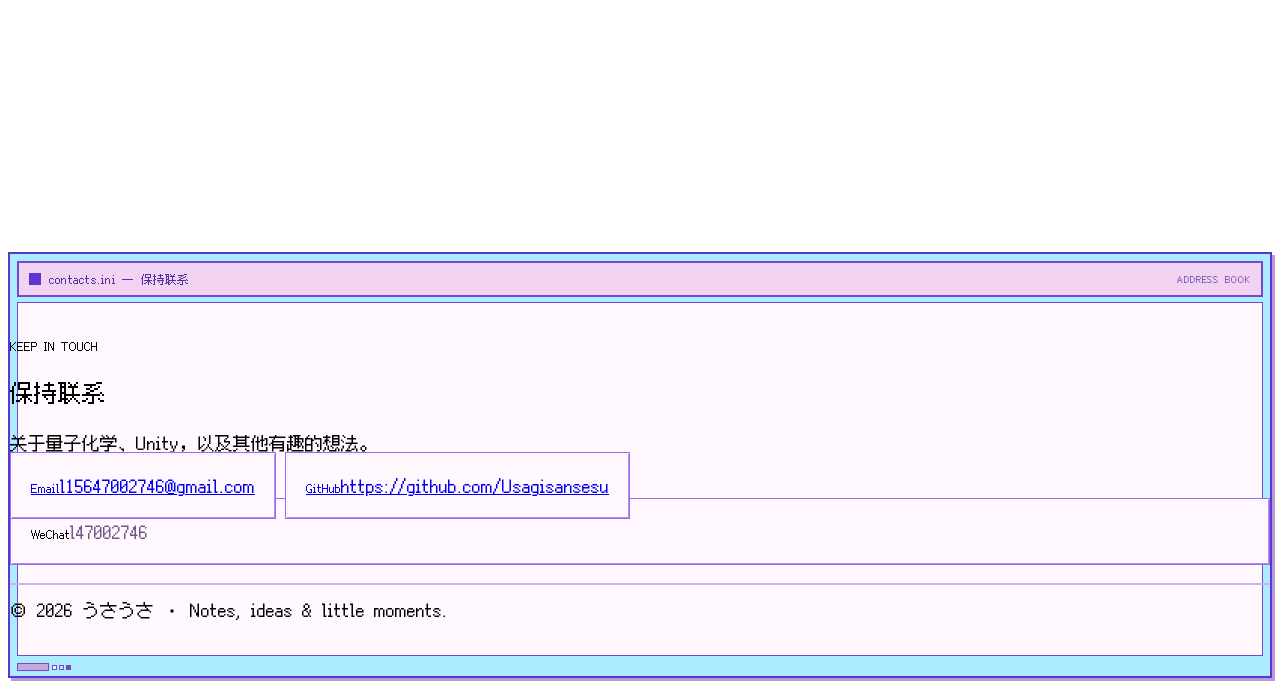
==== commit 1a35546f: "Render the arrow cursor on an explicit pixel grid" ====
--- a/index.html
+++ b/index.html
@@ -16,9 +16,9 @@
     <meta name="twitter:card" content="summary">
     <link rel="alternate" type="application/rss+xml" title="うさうさ · 技术笔记" href="./rss.xml">
     <!-- site-meta:end -->
-    <link rel="stylesheet" href="style.css?v=20261028025150">
-    <link rel="stylesheet" href="theme.css?v=20261028025150">
-    <link rel="stylesheet" href="retro.css?v=20261028025150">
+    <link rel="stylesheet" href="style.css?v=20261028025939">
+    <link rel="stylesheet" href="theme.css?v=20261028025939">
+    <link rel="stylesheet" href="retro.css?v=20261028025939">
 </head>
 <body data-page="home">
     <div class="site-background" id="site-background" aria-hidden="true" hidden>
@@ -259,8 +259,8 @@
         <img id="image-fullscreen-img" alt="">
     </div>
 
-    <script src="site-config.js?v=20261028025150"></script>
-    <script src="content-manifest.js?v=20261028025150"></script>
-    <script src="script.js?v=20261028025150"></script>
+    <script src="site-config.js?v=20261028025939"></script>
+    <script src="content-manifest.js?v=20261028025939"></script>
+    <script src="script.js?v=20261028025939"></script>
 </body>
 </html>
--- a/retro.css
+++ b/retro.css
@@ -14,7 +14,7 @@
     font-display: swap;
 }
 :root {
-    --pixel-cursor: url("src/cursors/pixel-arrow.svg?v=2") 3 2, default;
+    --pixel-cursor: url("src/cursors/pixel-arrow.svg?v=3") 3 2, default;
     --pixel-link-cursor: url("src/cursors/pixel-hand.svg") 10 3, pointer;
     --pixel-text-cursor: url("src/cursors/pixel-text.svg") 12 16, text;
     --pixel-font: "Fusion Pixel", "Microsoft YaHei", sans-serif;
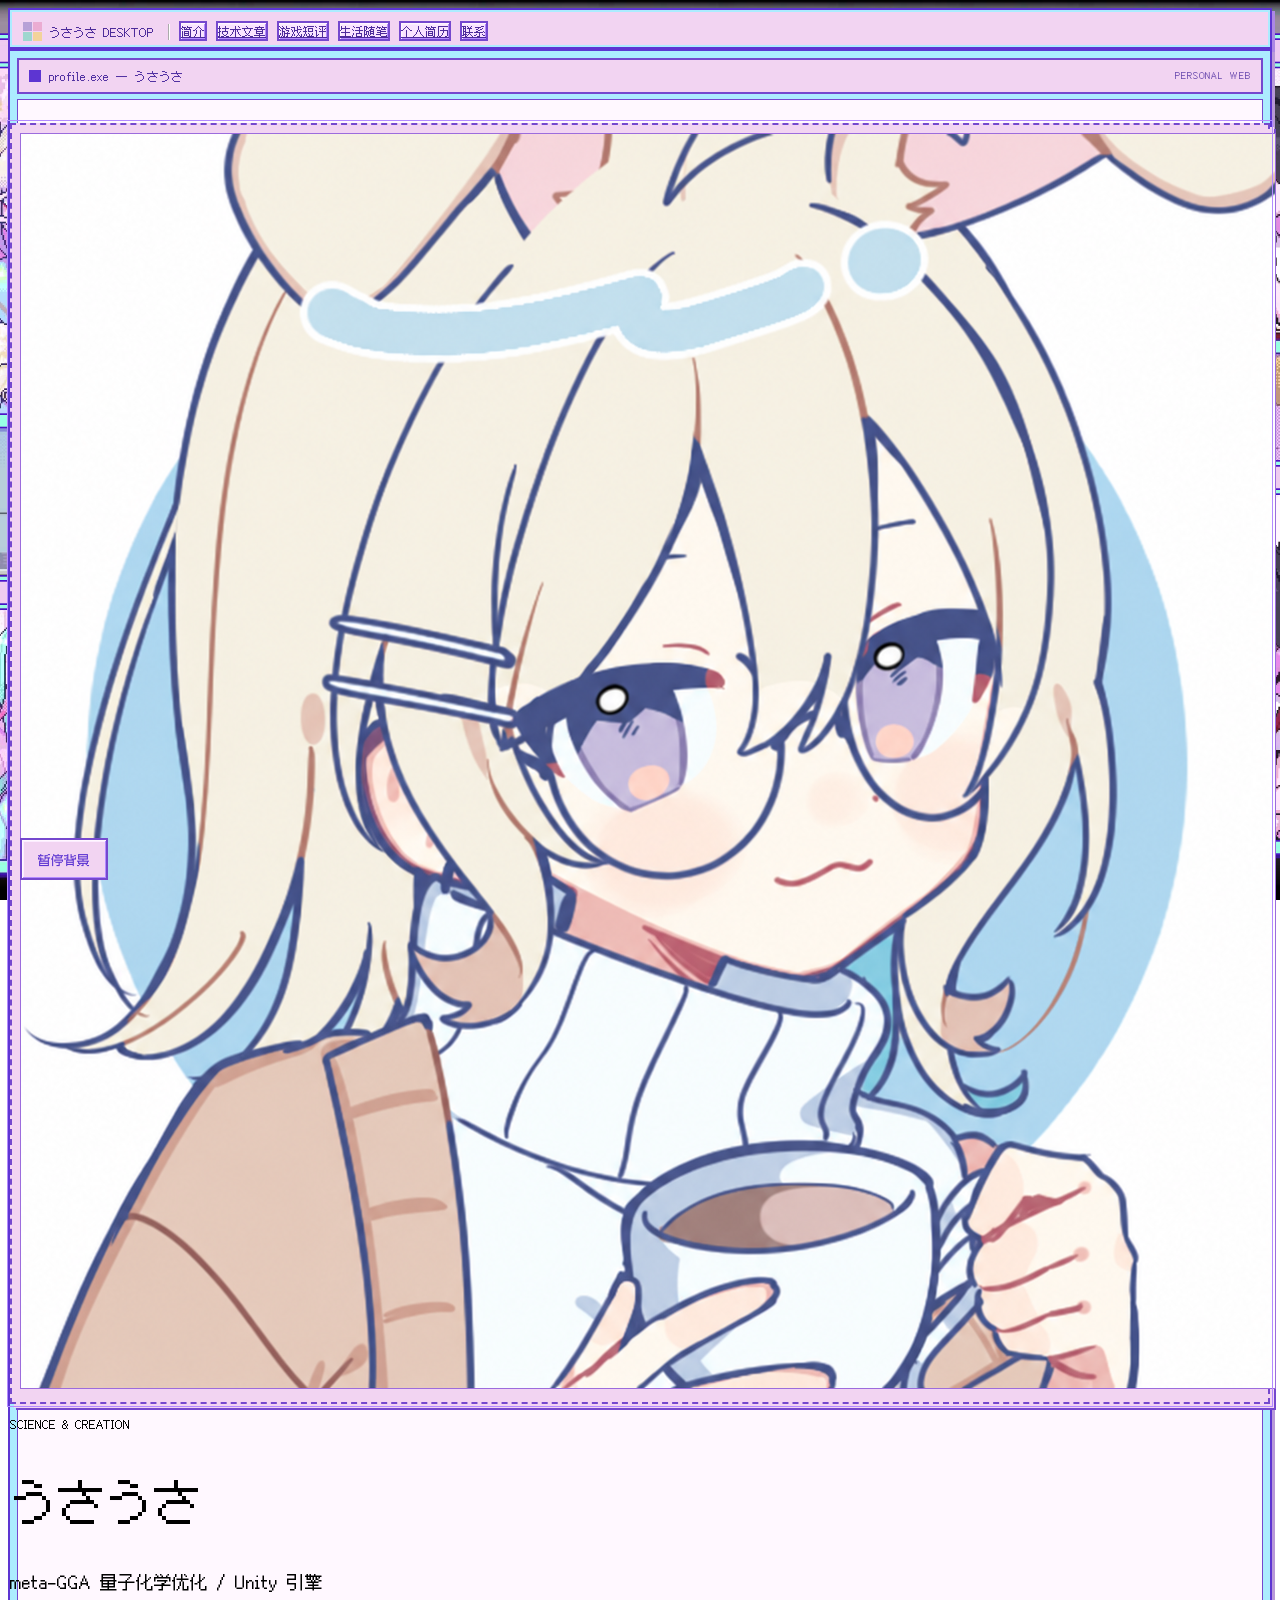
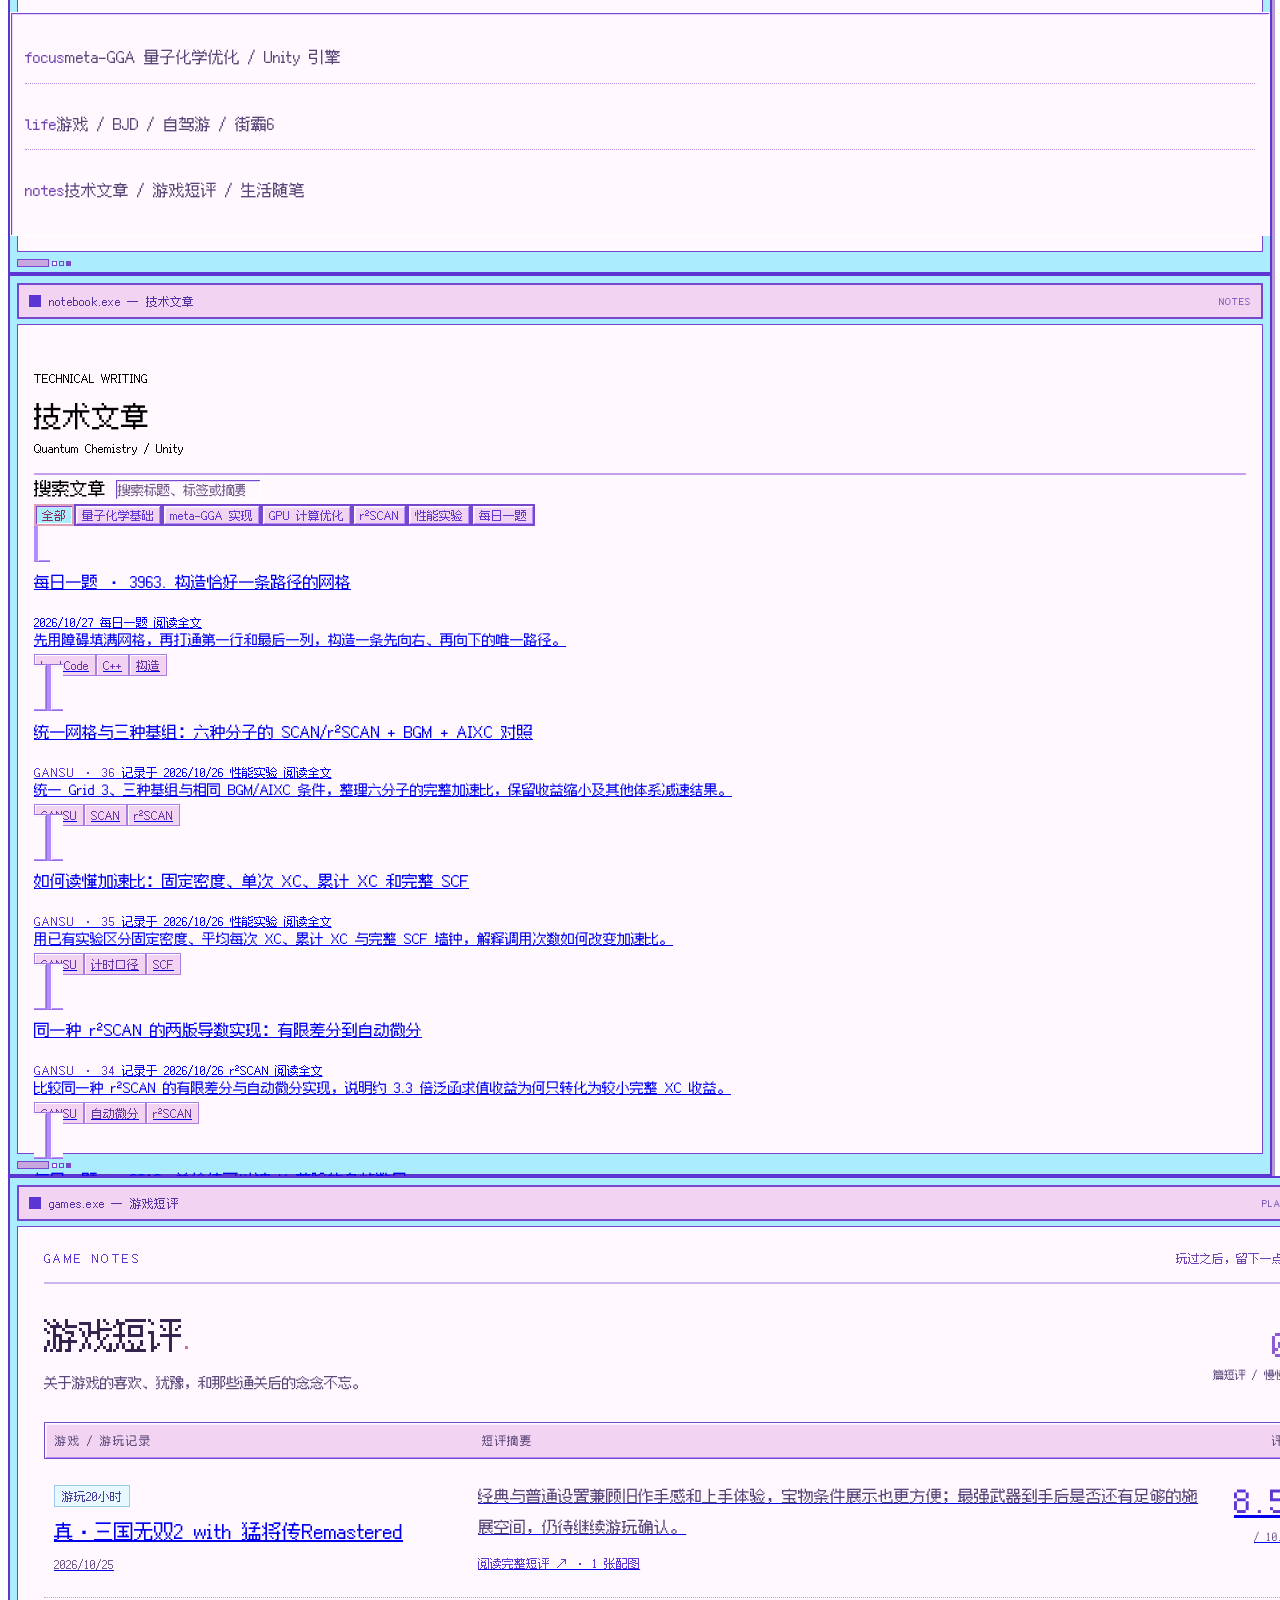
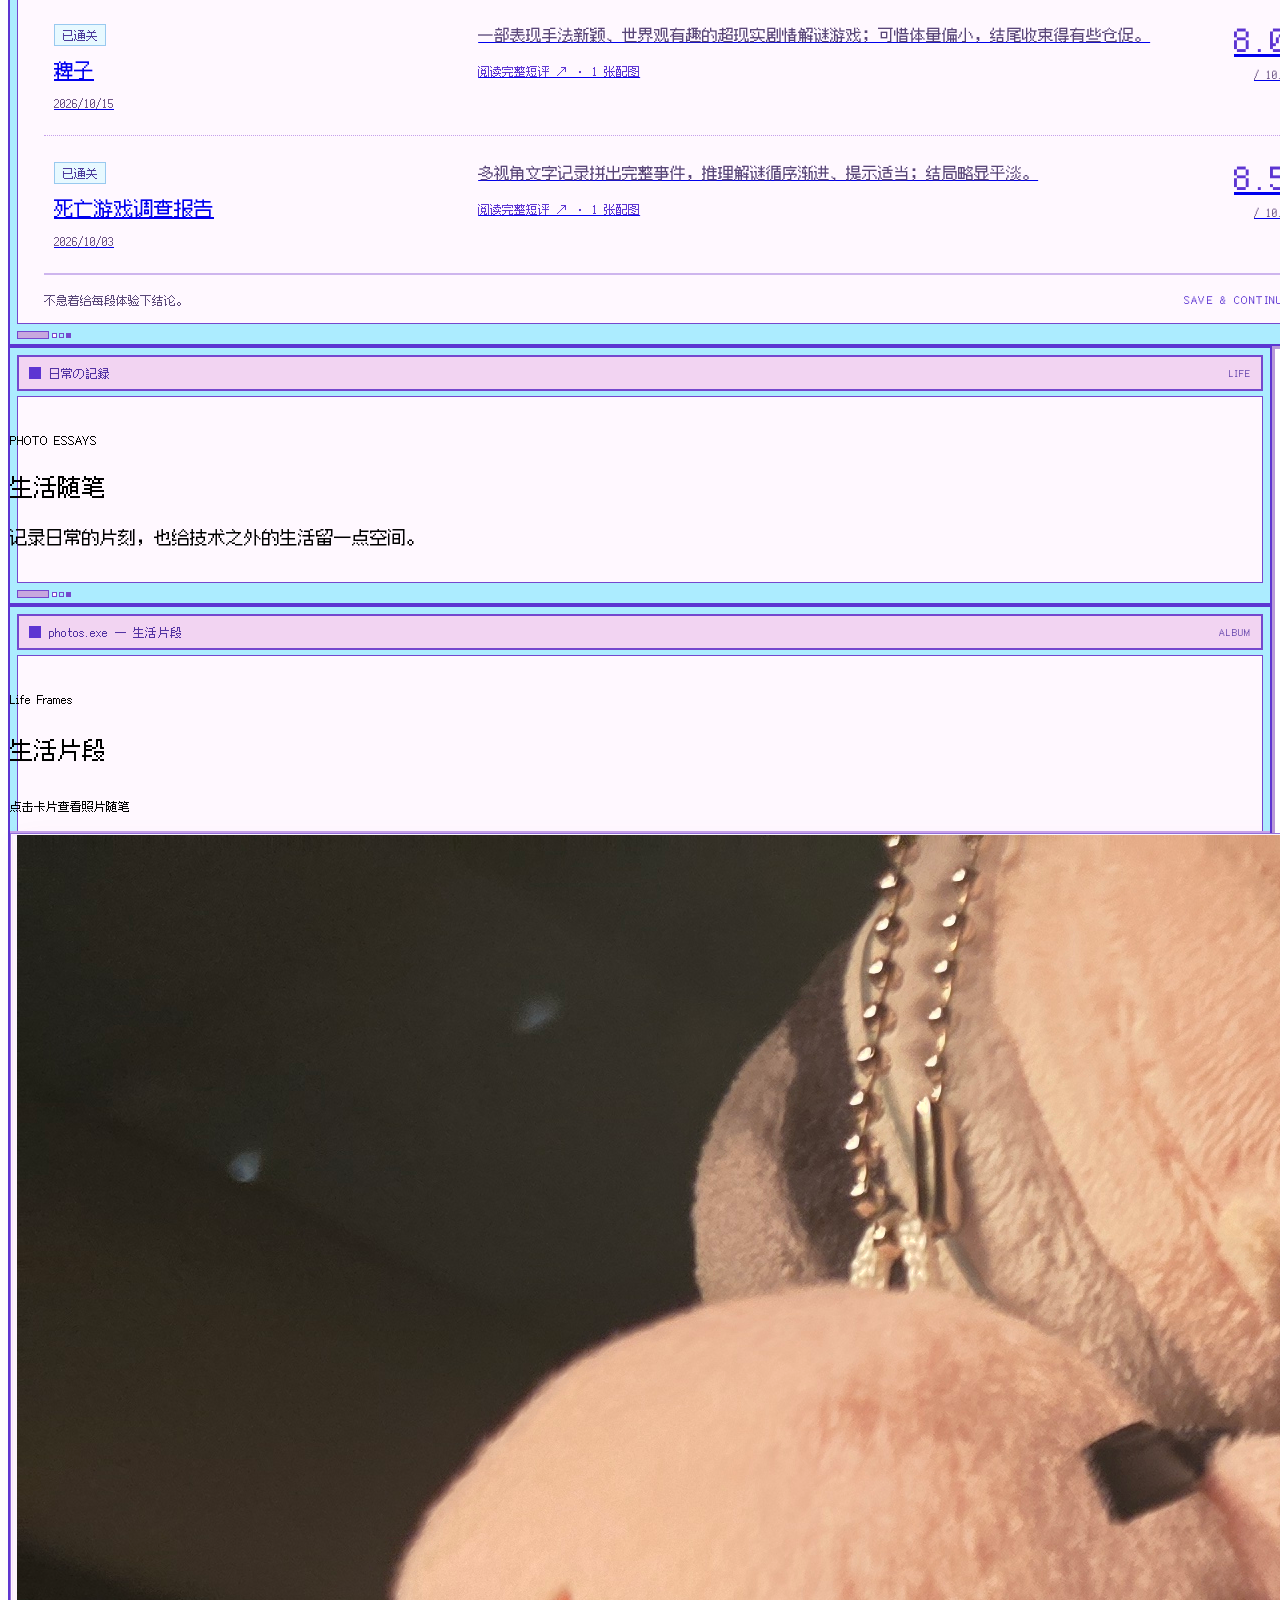
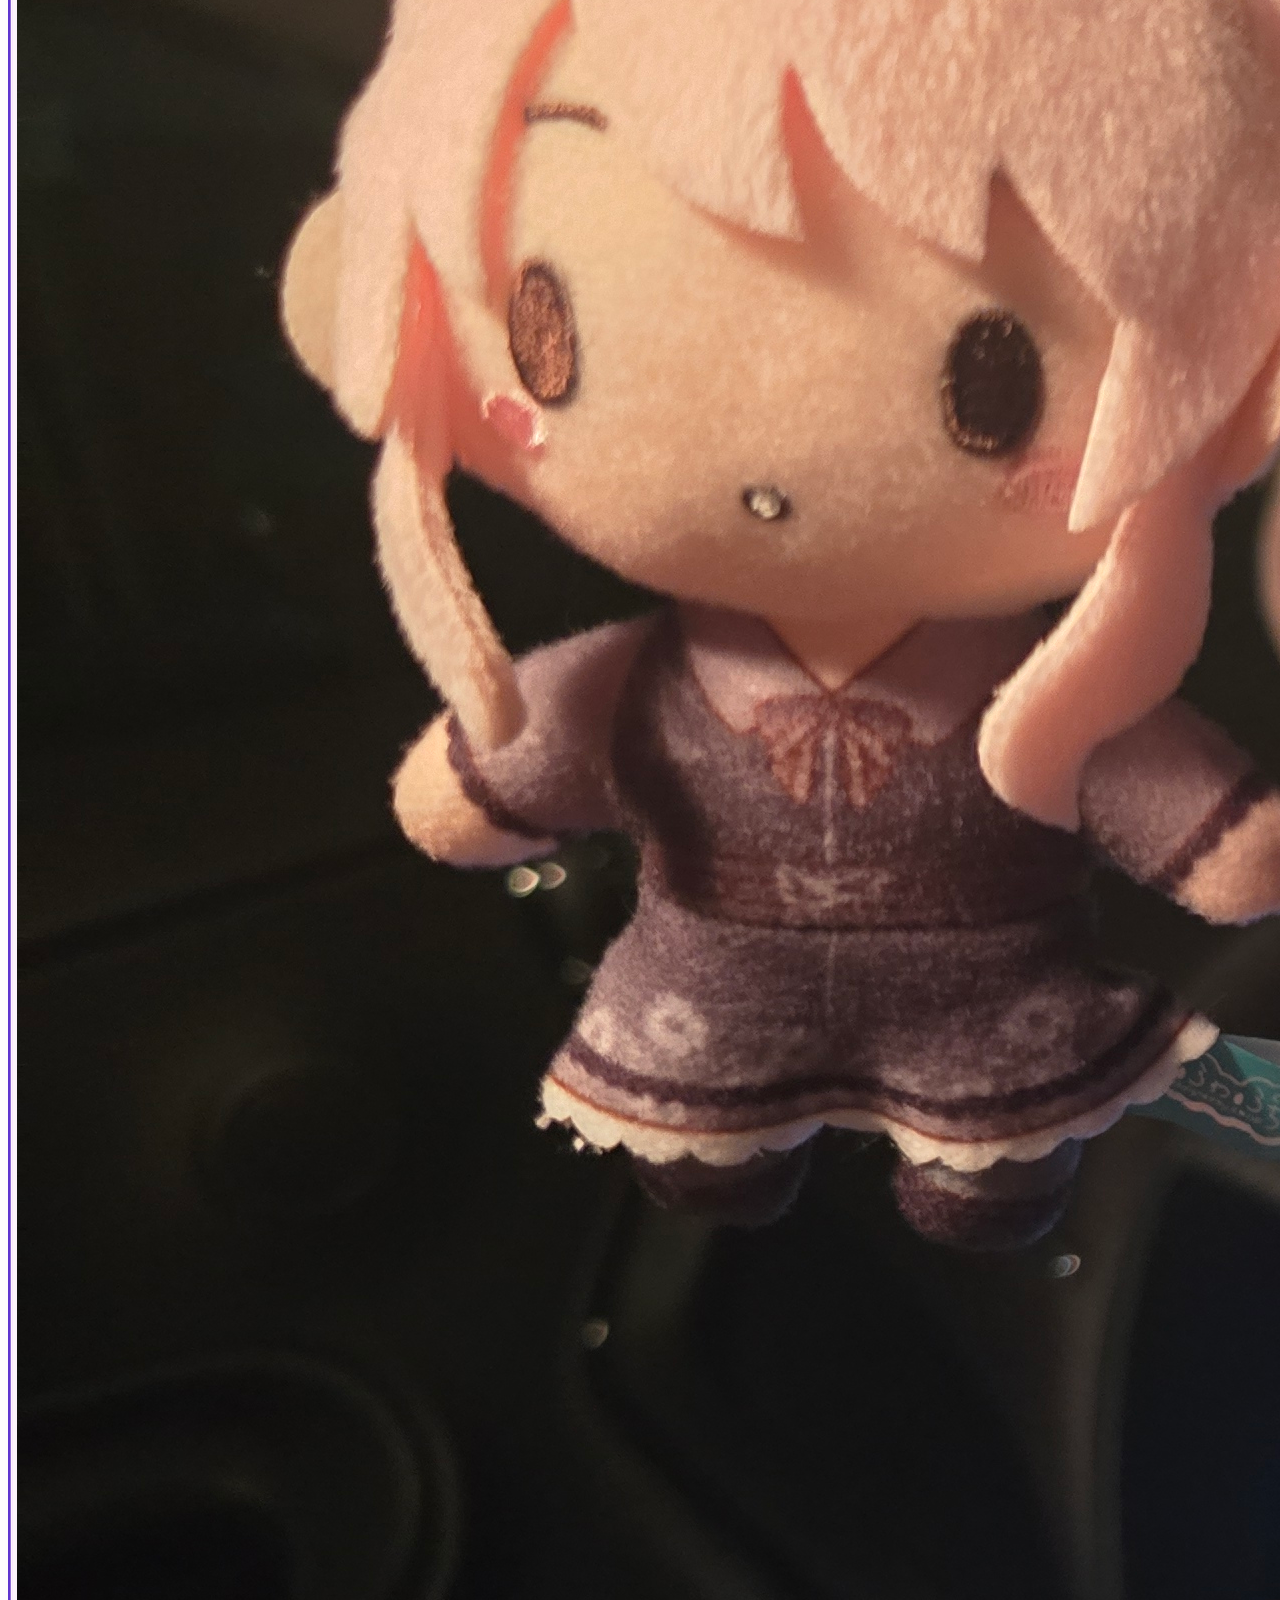
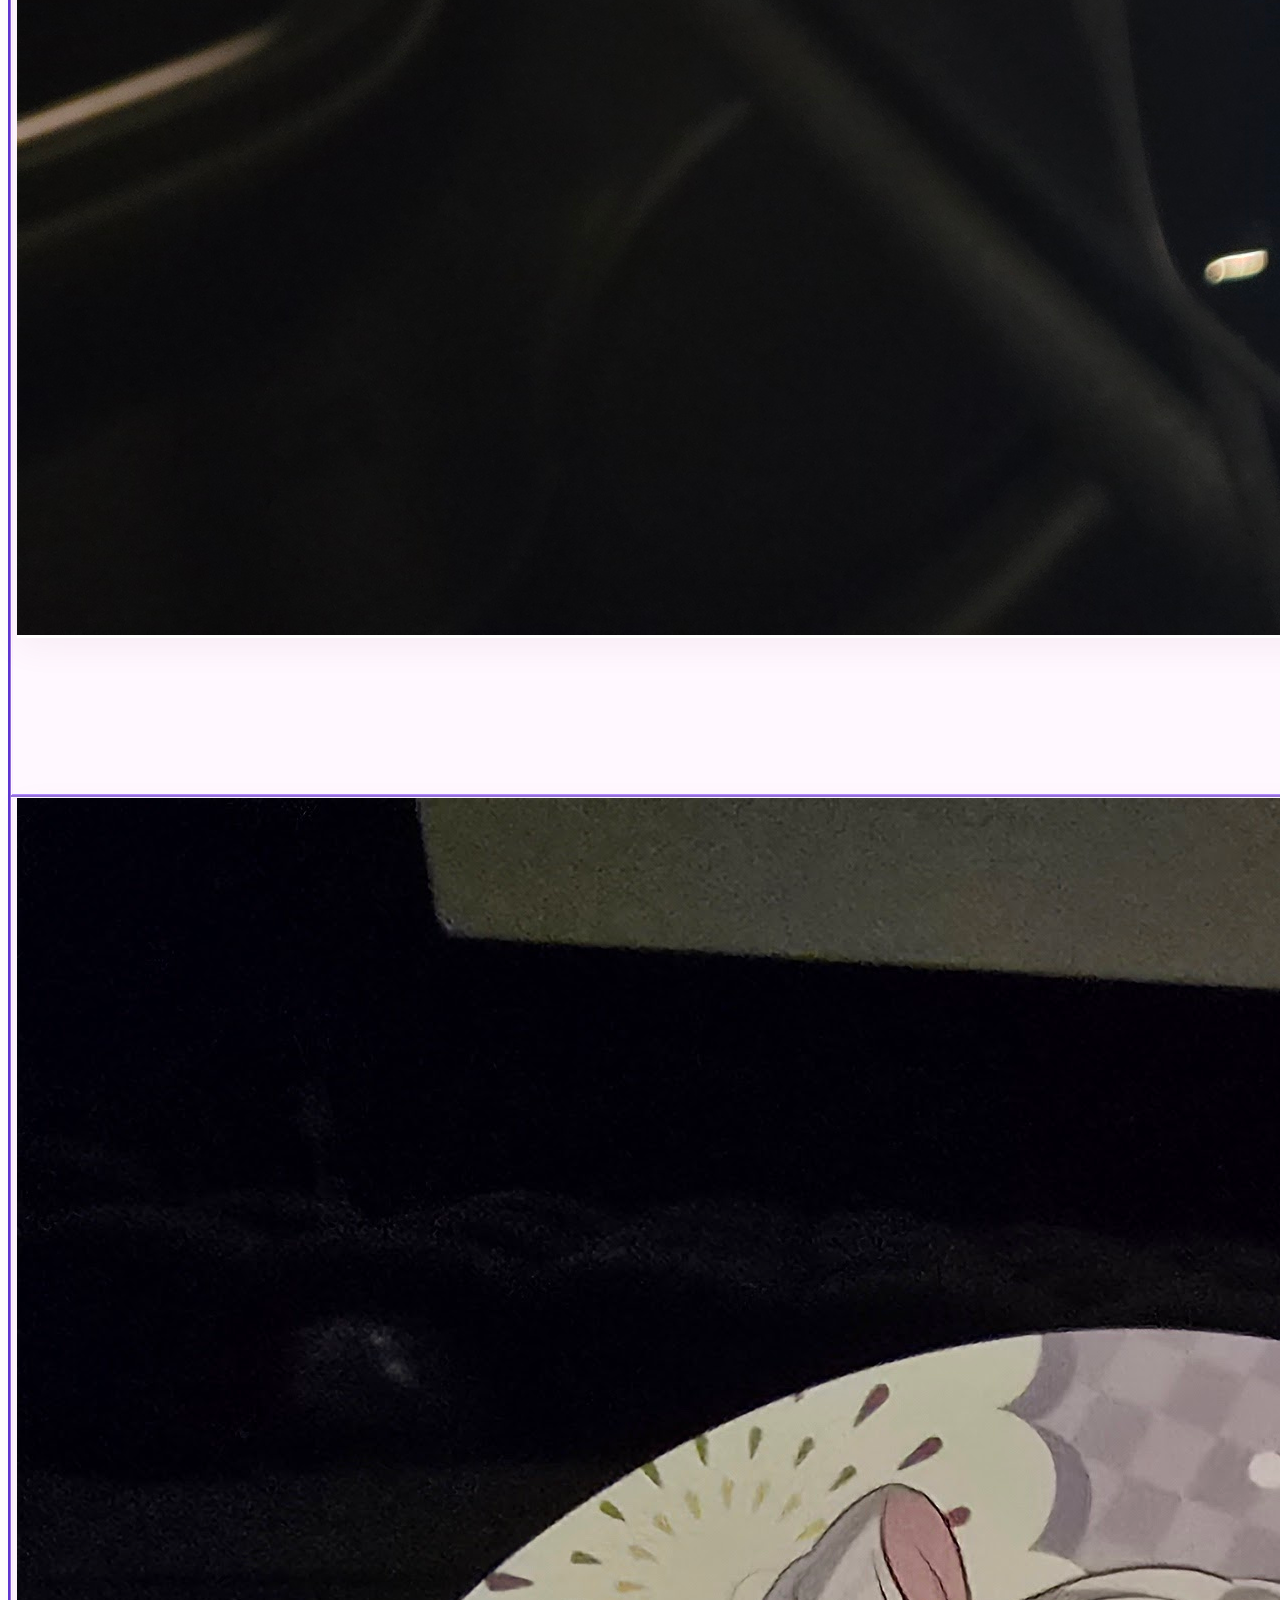
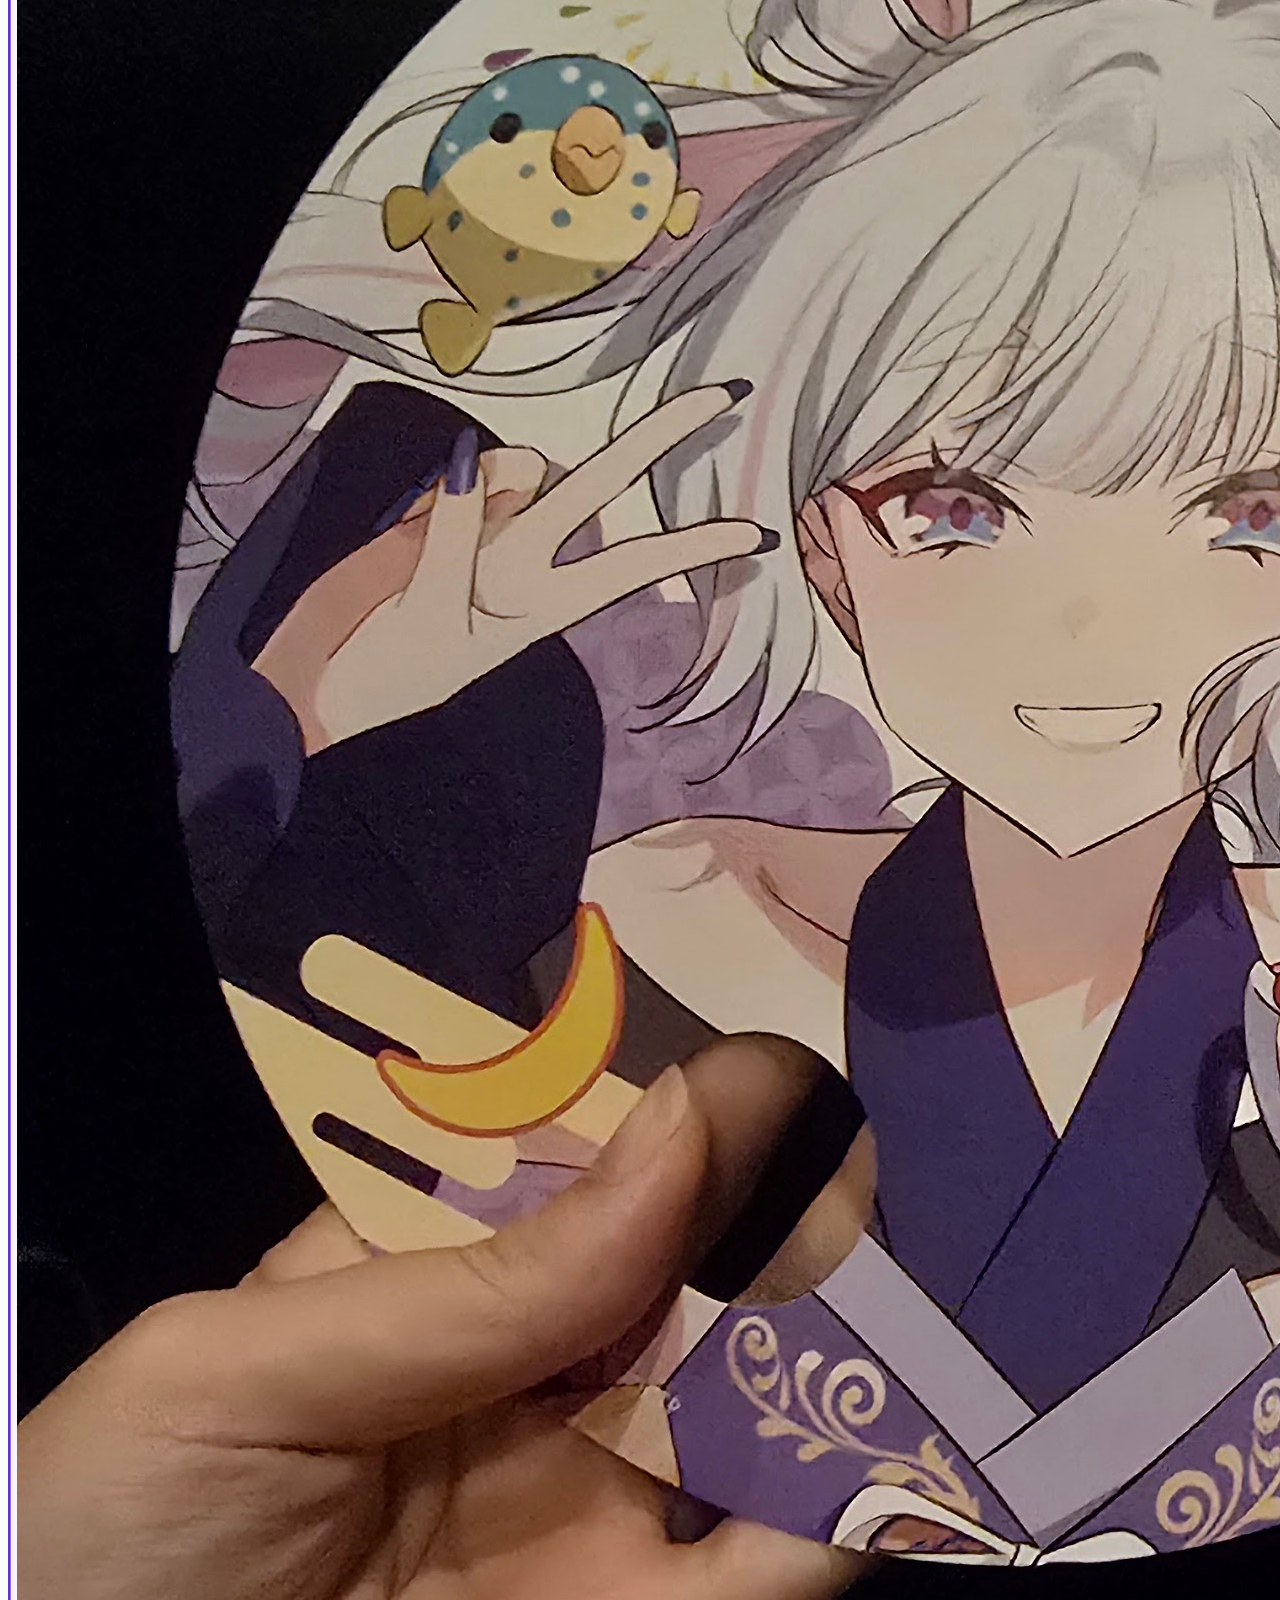
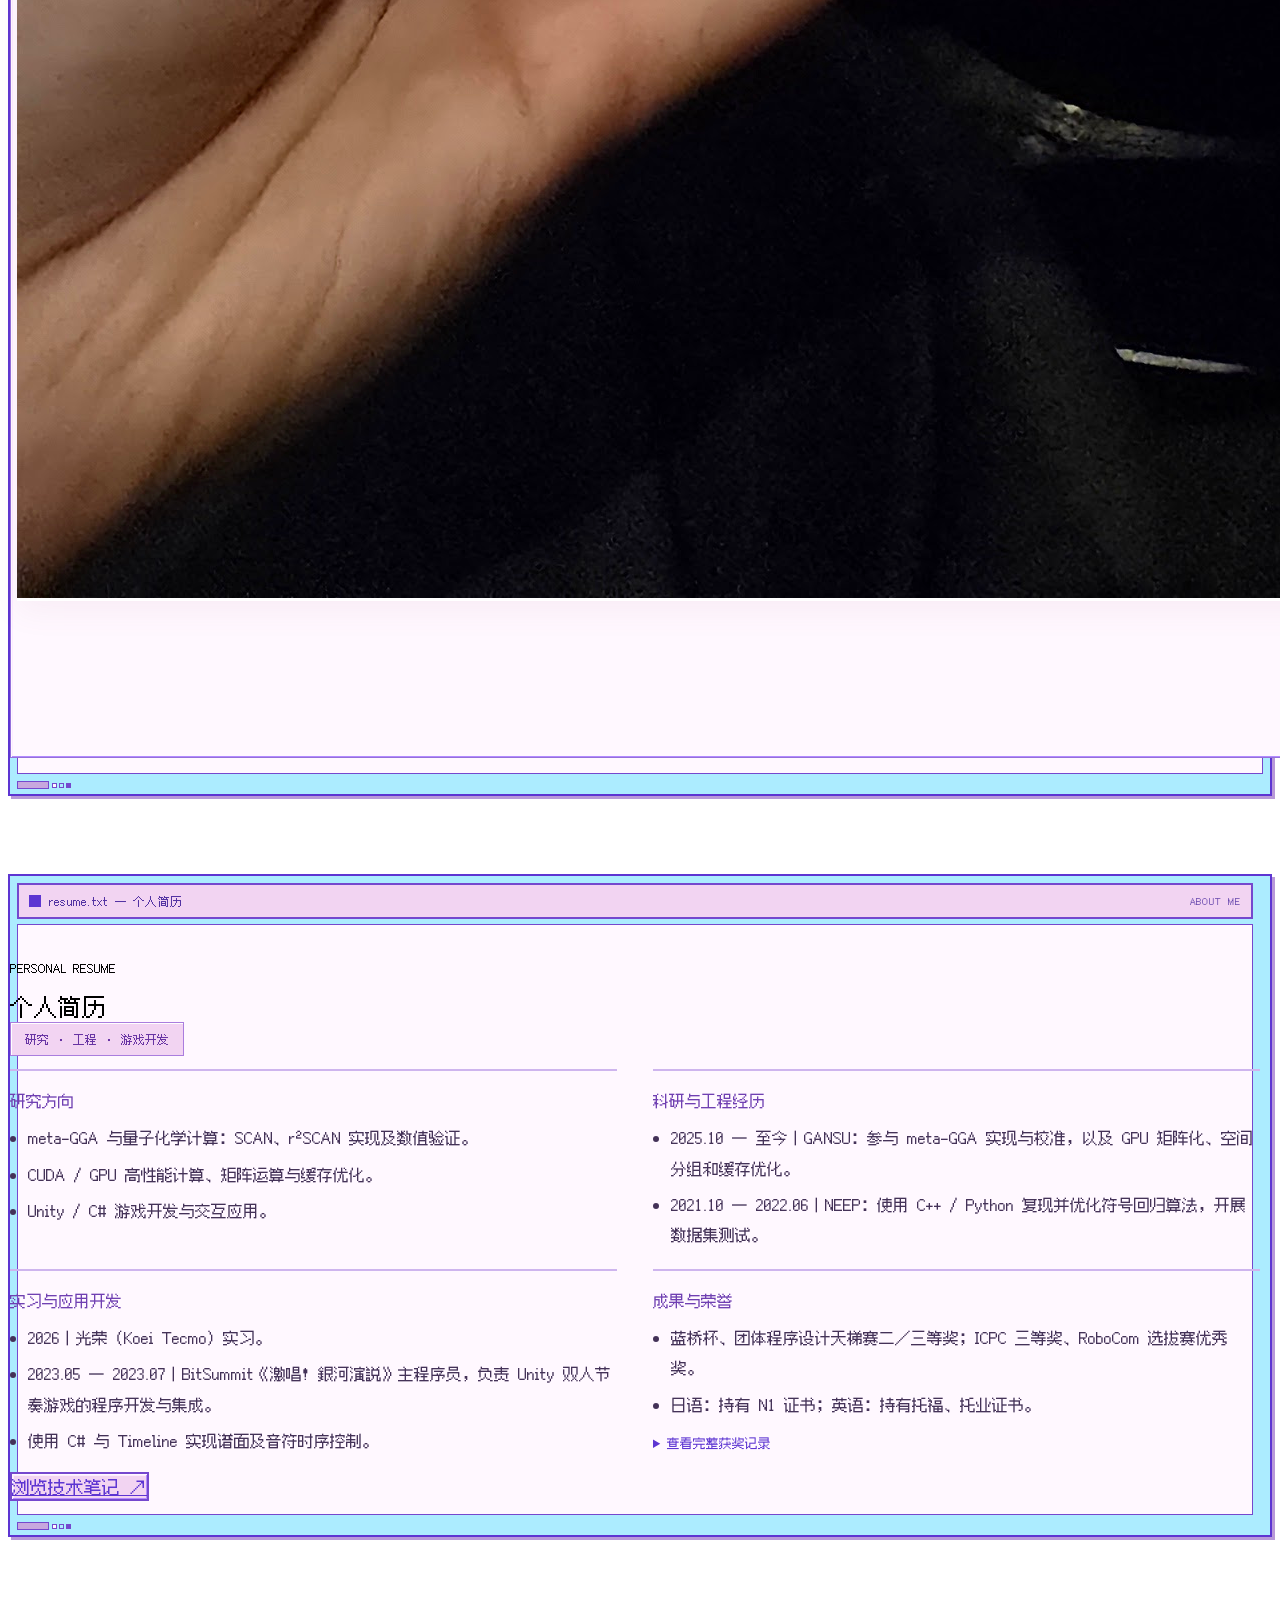
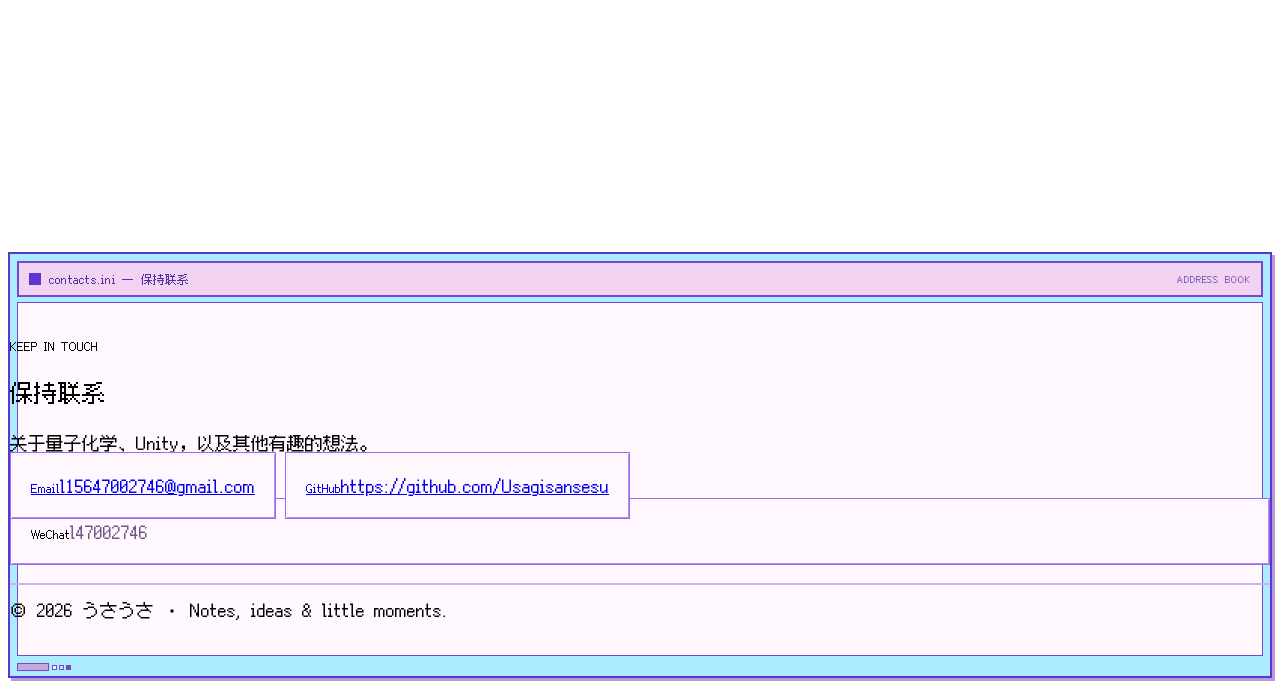
==== commit b3e59246: "Hide essay navigation arrows at album boundaries" ====
--- a/index.html
+++ b/index.html
@@ -16,9 +16,9 @@
     <meta name="twitter:card" content="summary">
     <link rel="alternate" type="application/rss+xml" title="うさうさ · 技术笔记" href="./rss.xml">
     <!-- site-meta:end -->
-    <link rel="stylesheet" href="style.css?v=20261028025939">
-    <link rel="stylesheet" href="theme.css?v=20261028025939">
-    <link rel="stylesheet" href="retro.css?v=20261028025939">
+    <link rel="stylesheet" href="style.css?v=20261028031304">
+    <link rel="stylesheet" href="theme.css?v=20261028031304">
+    <link rel="stylesheet" href="retro.css?v=20261028031304">
 </head>
 <body data-page="home">
     <div class="site-background" id="site-background" aria-hidden="true" hidden>
@@ -259,8 +259,8 @@
         <img id="image-fullscreen-img" alt="">
     </div>
 
-    <script src="site-config.js?v=20261028025939"></script>
-    <script src="content-manifest.js?v=20261028025939"></script>
-    <script src="script.js?v=20261028025939"></script>
+    <script src="site-config.js?v=20261028031304"></script>
+    <script src="content-manifest.js?v=20261028031304"></script>
+    <script src="script.js?v=20261028031304"></script>
 </body>
 </html>
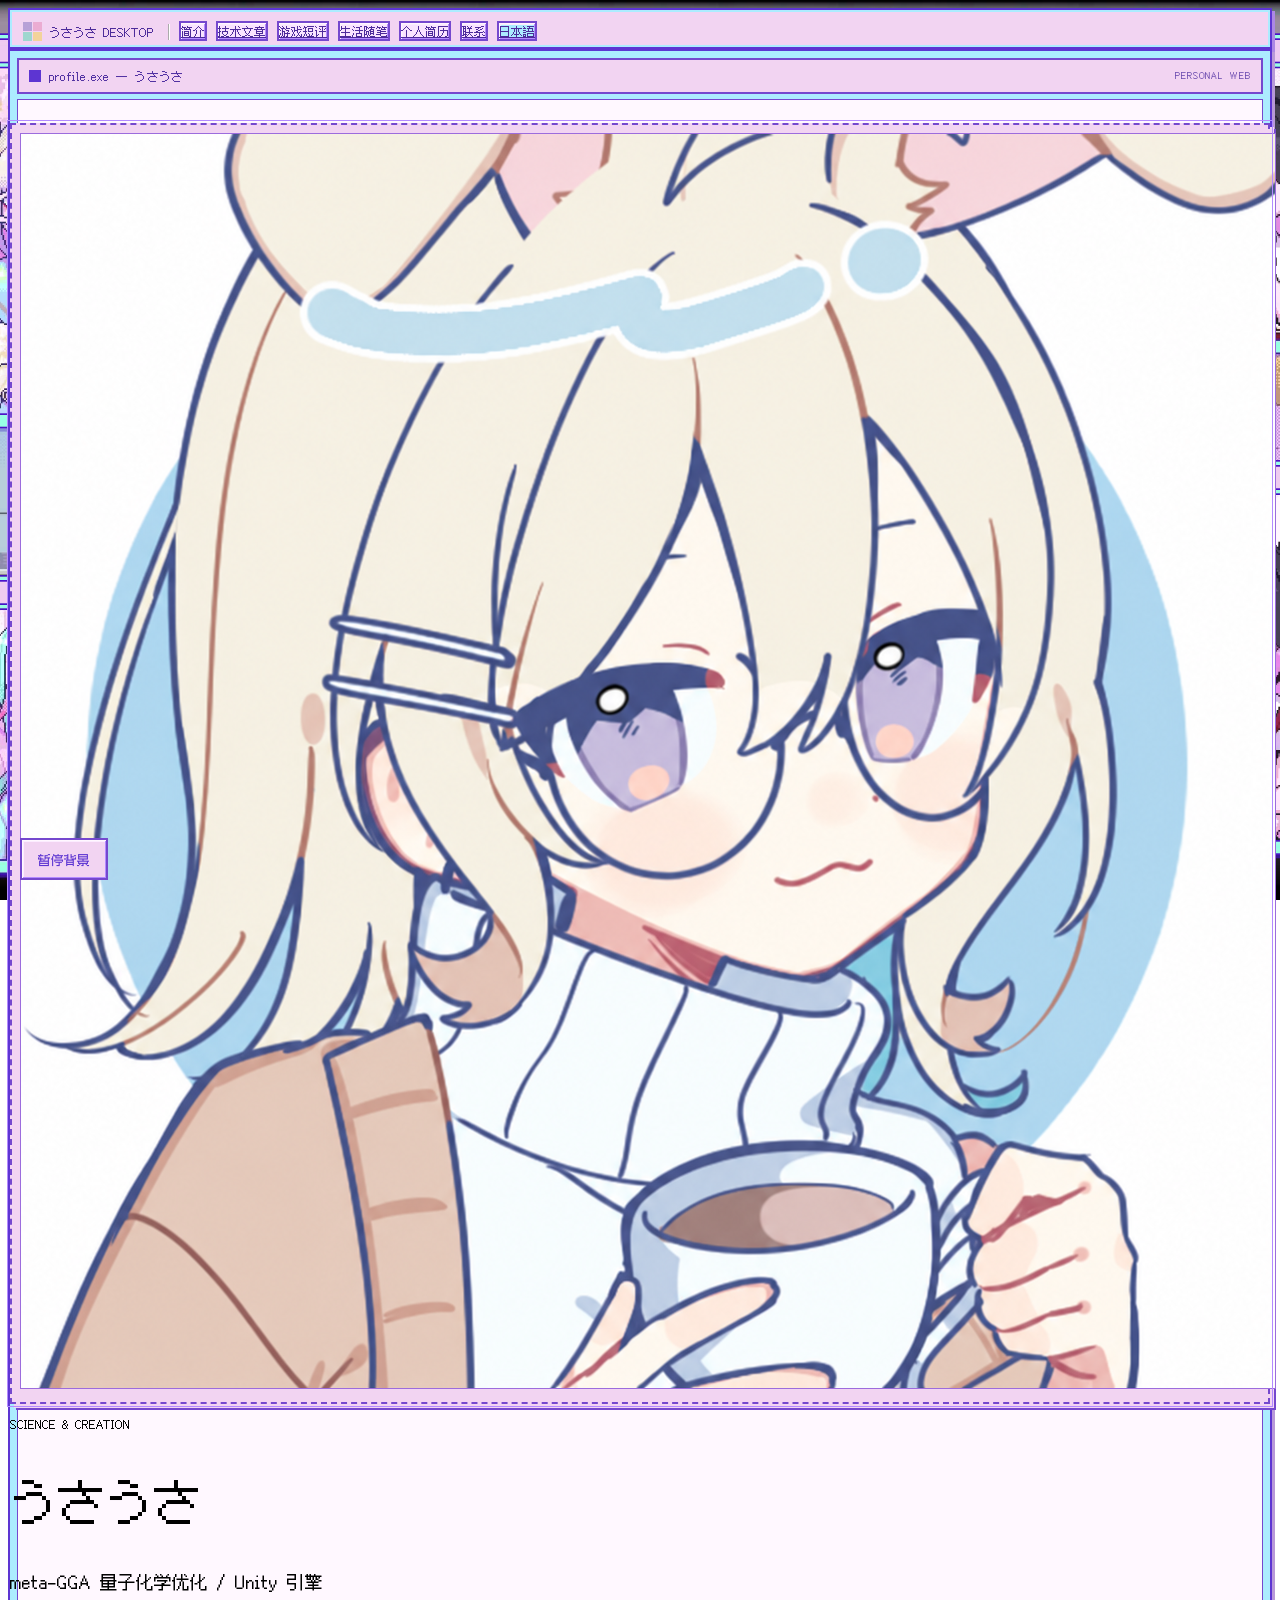
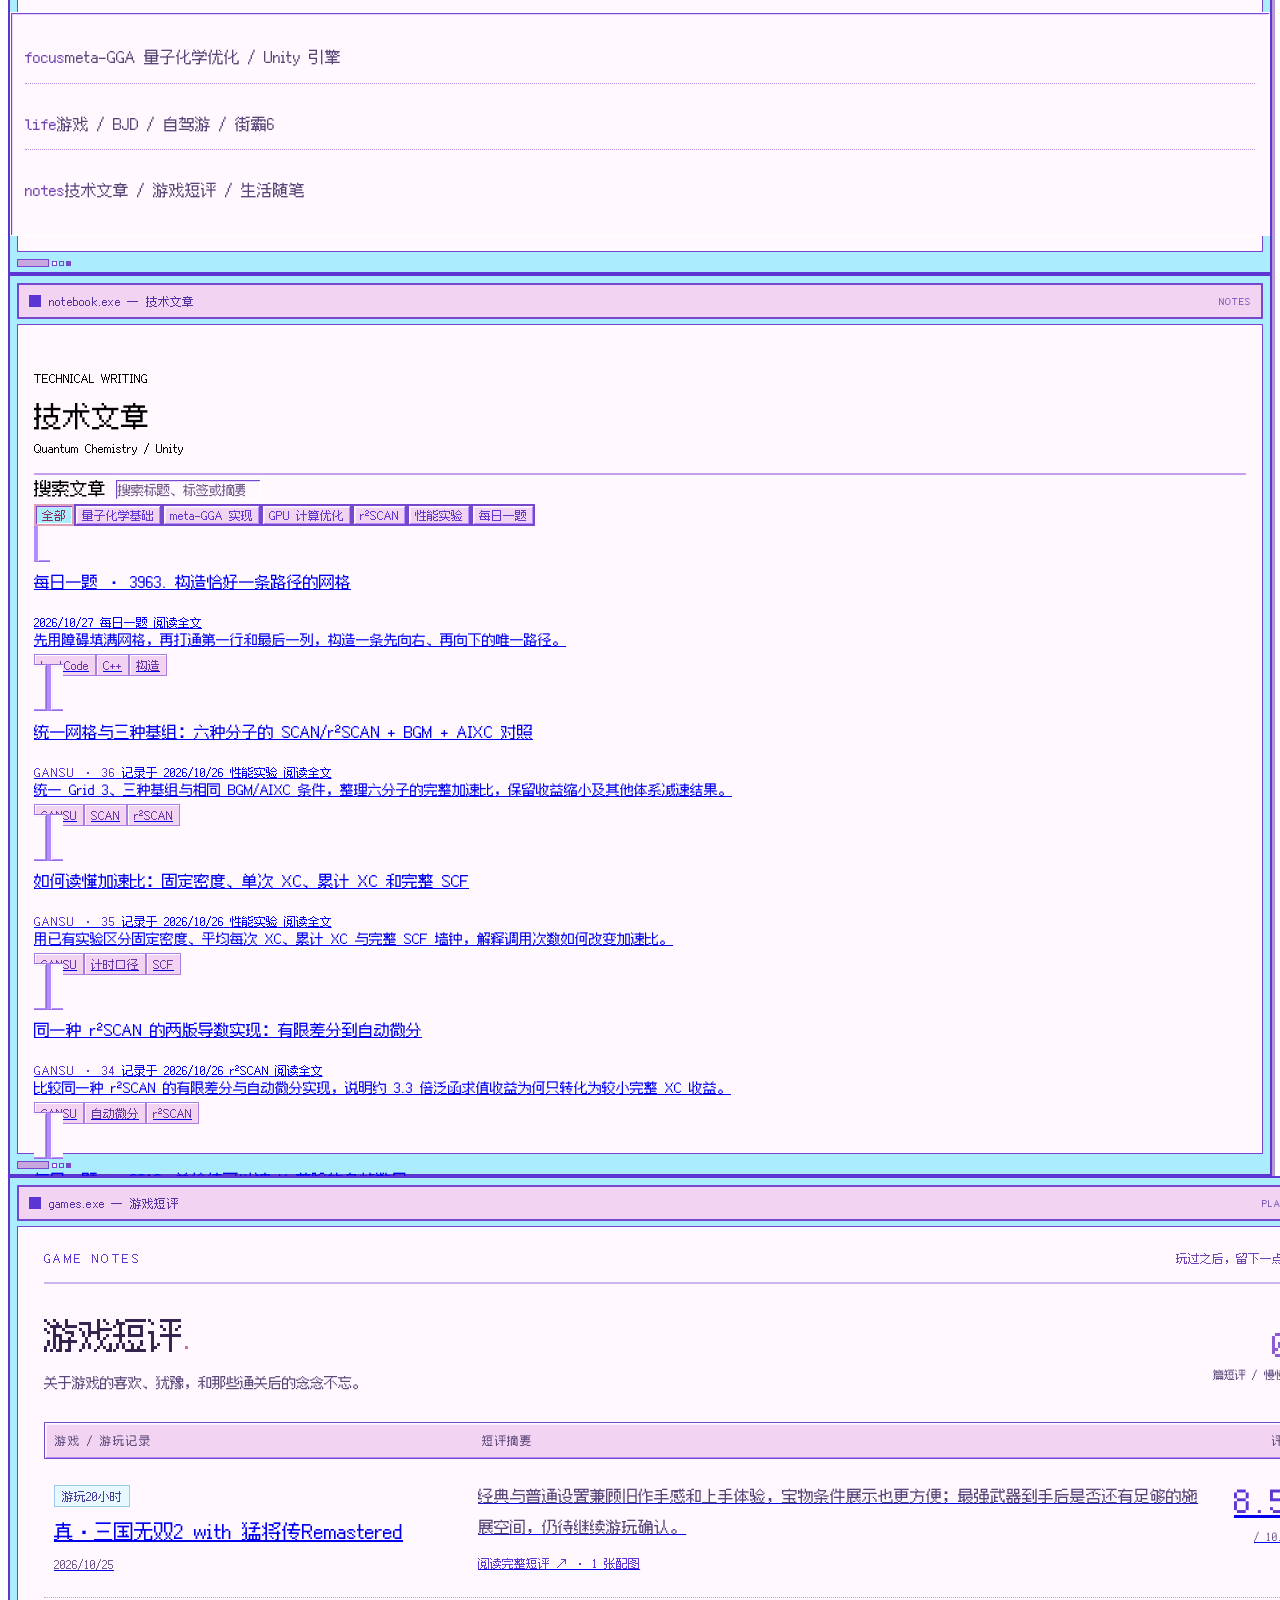
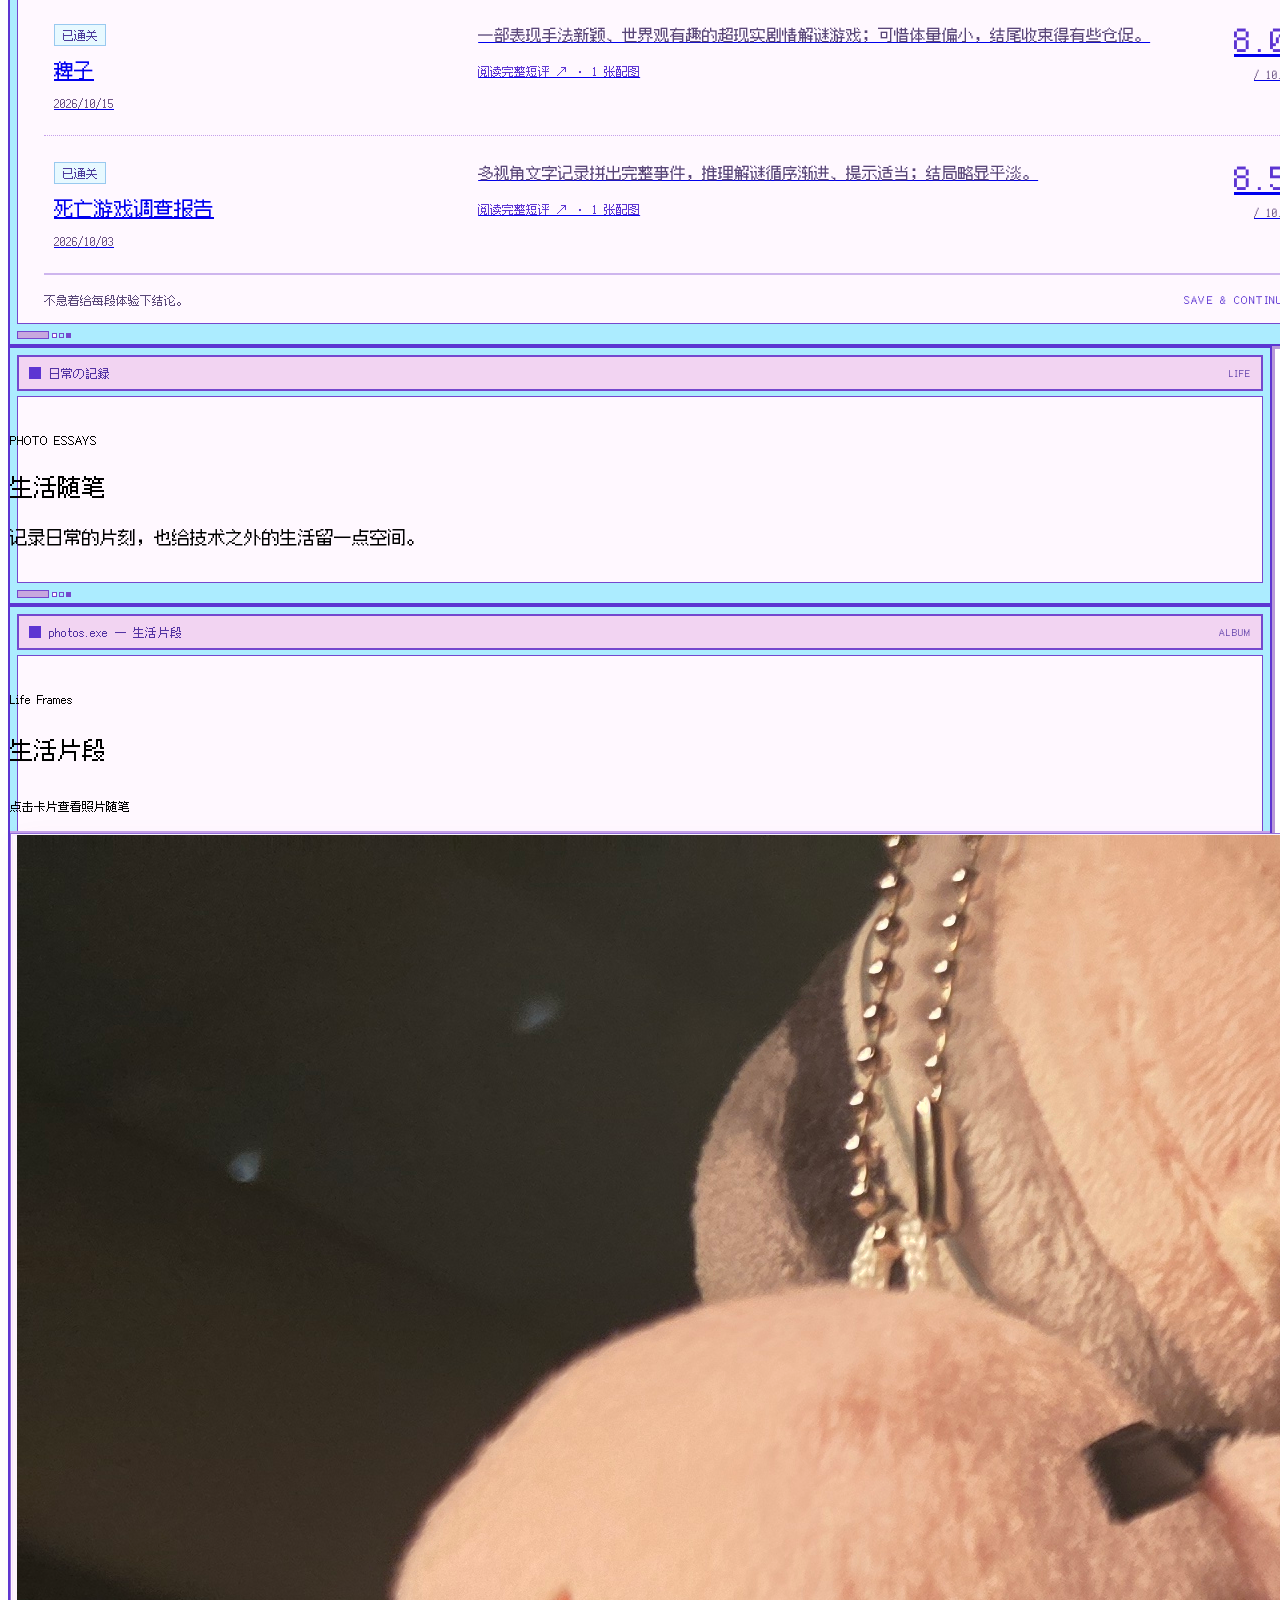
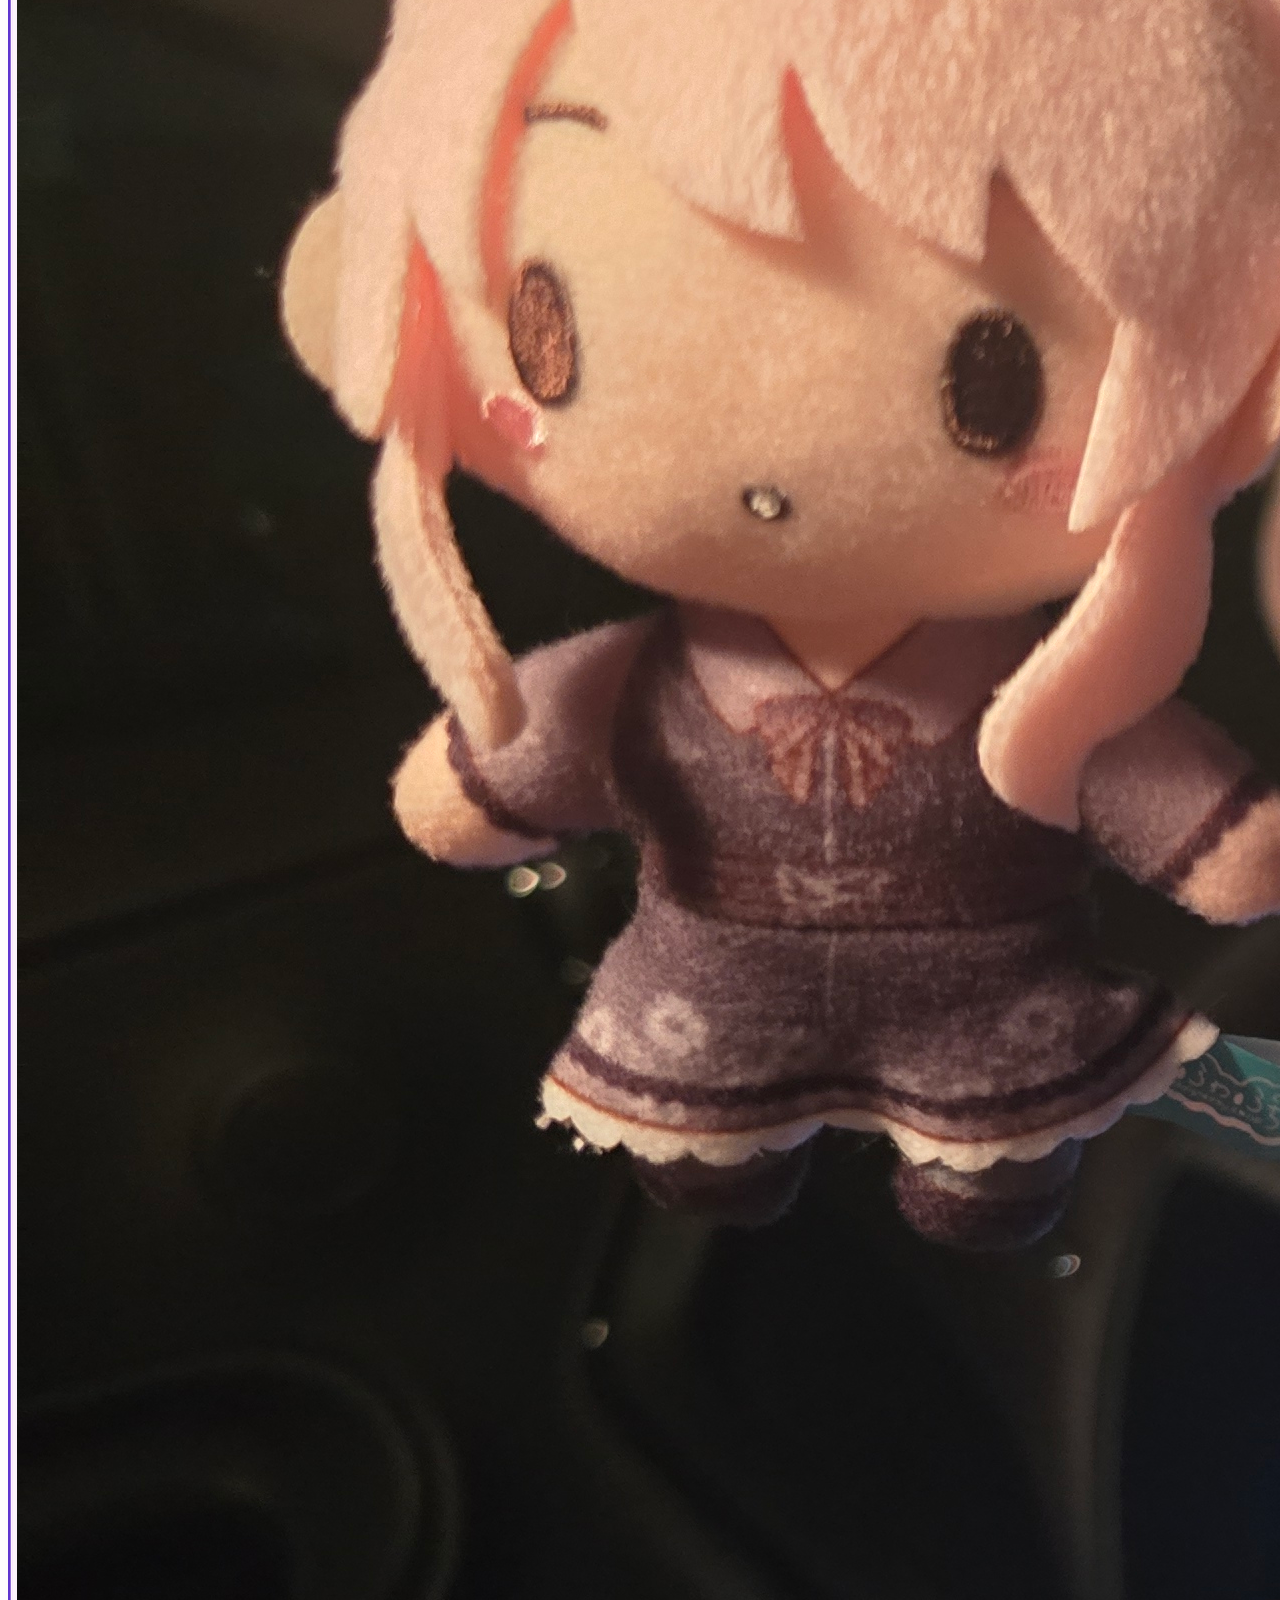
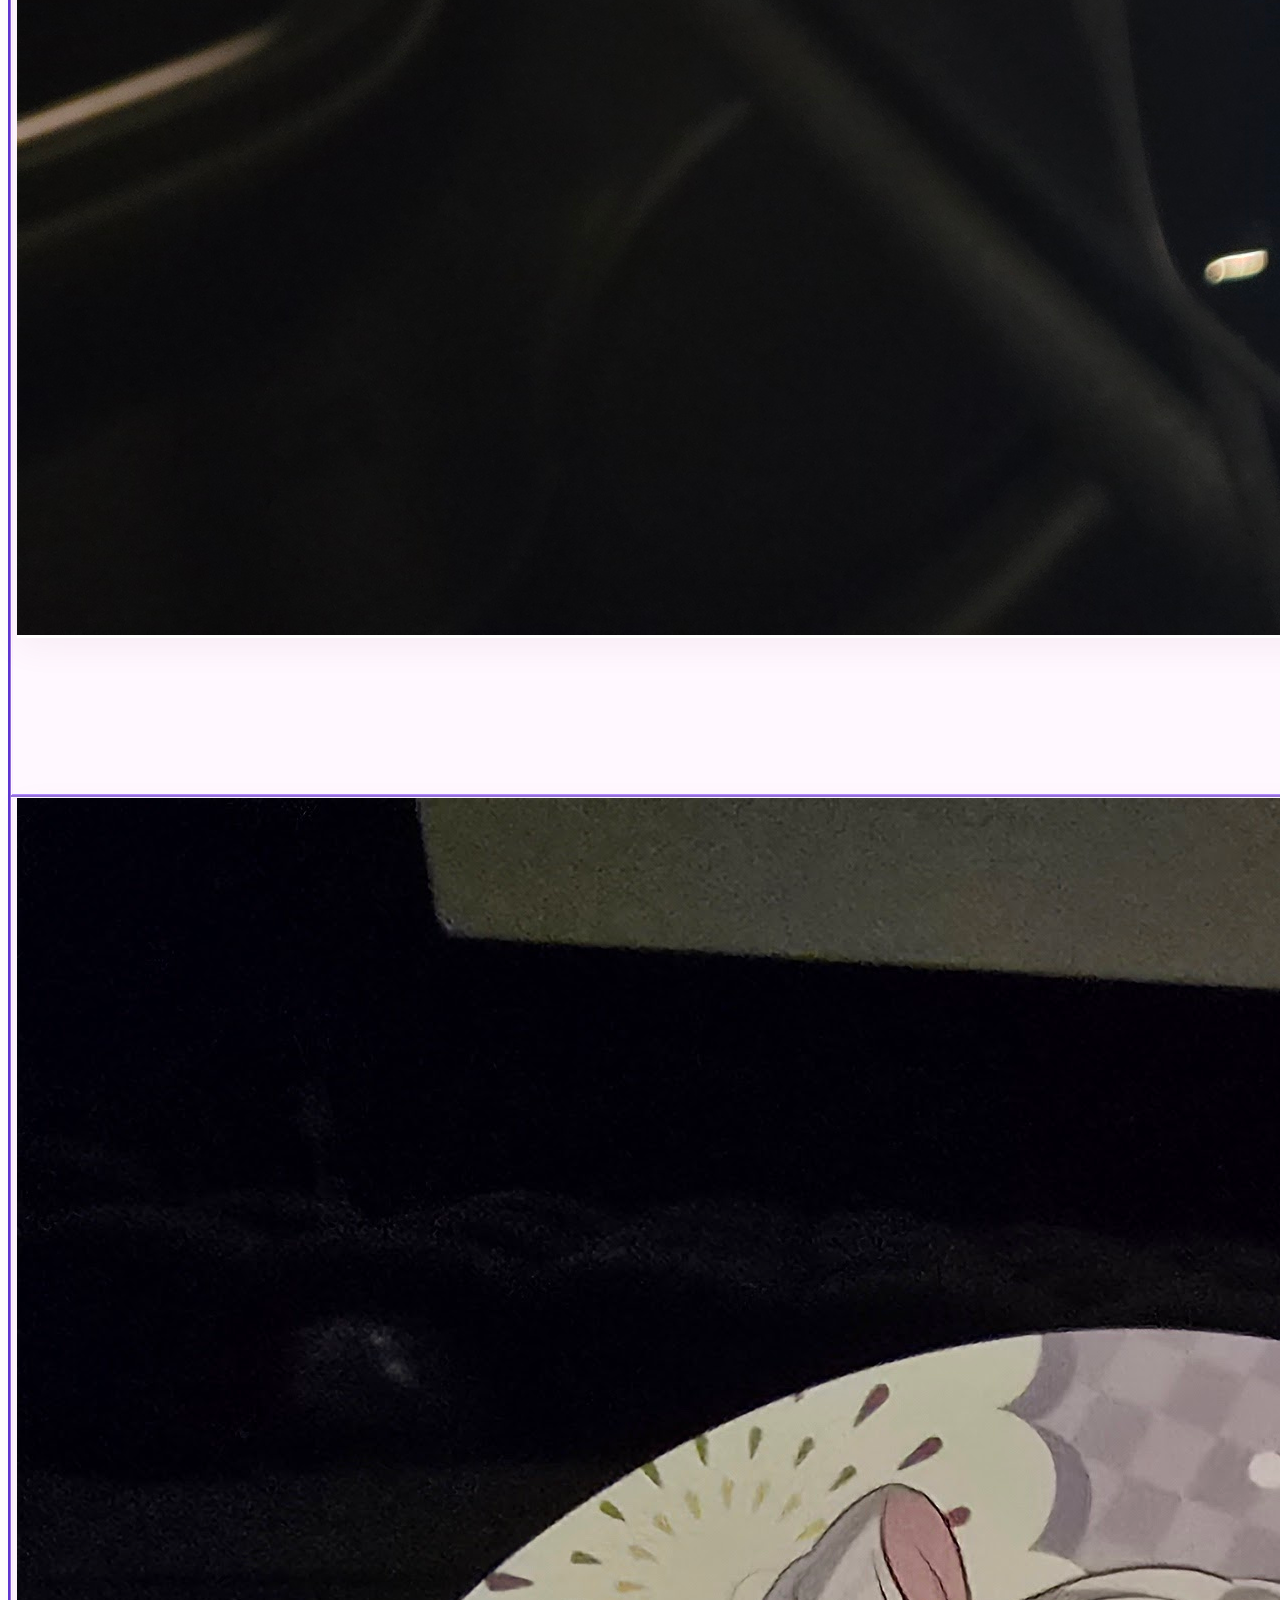
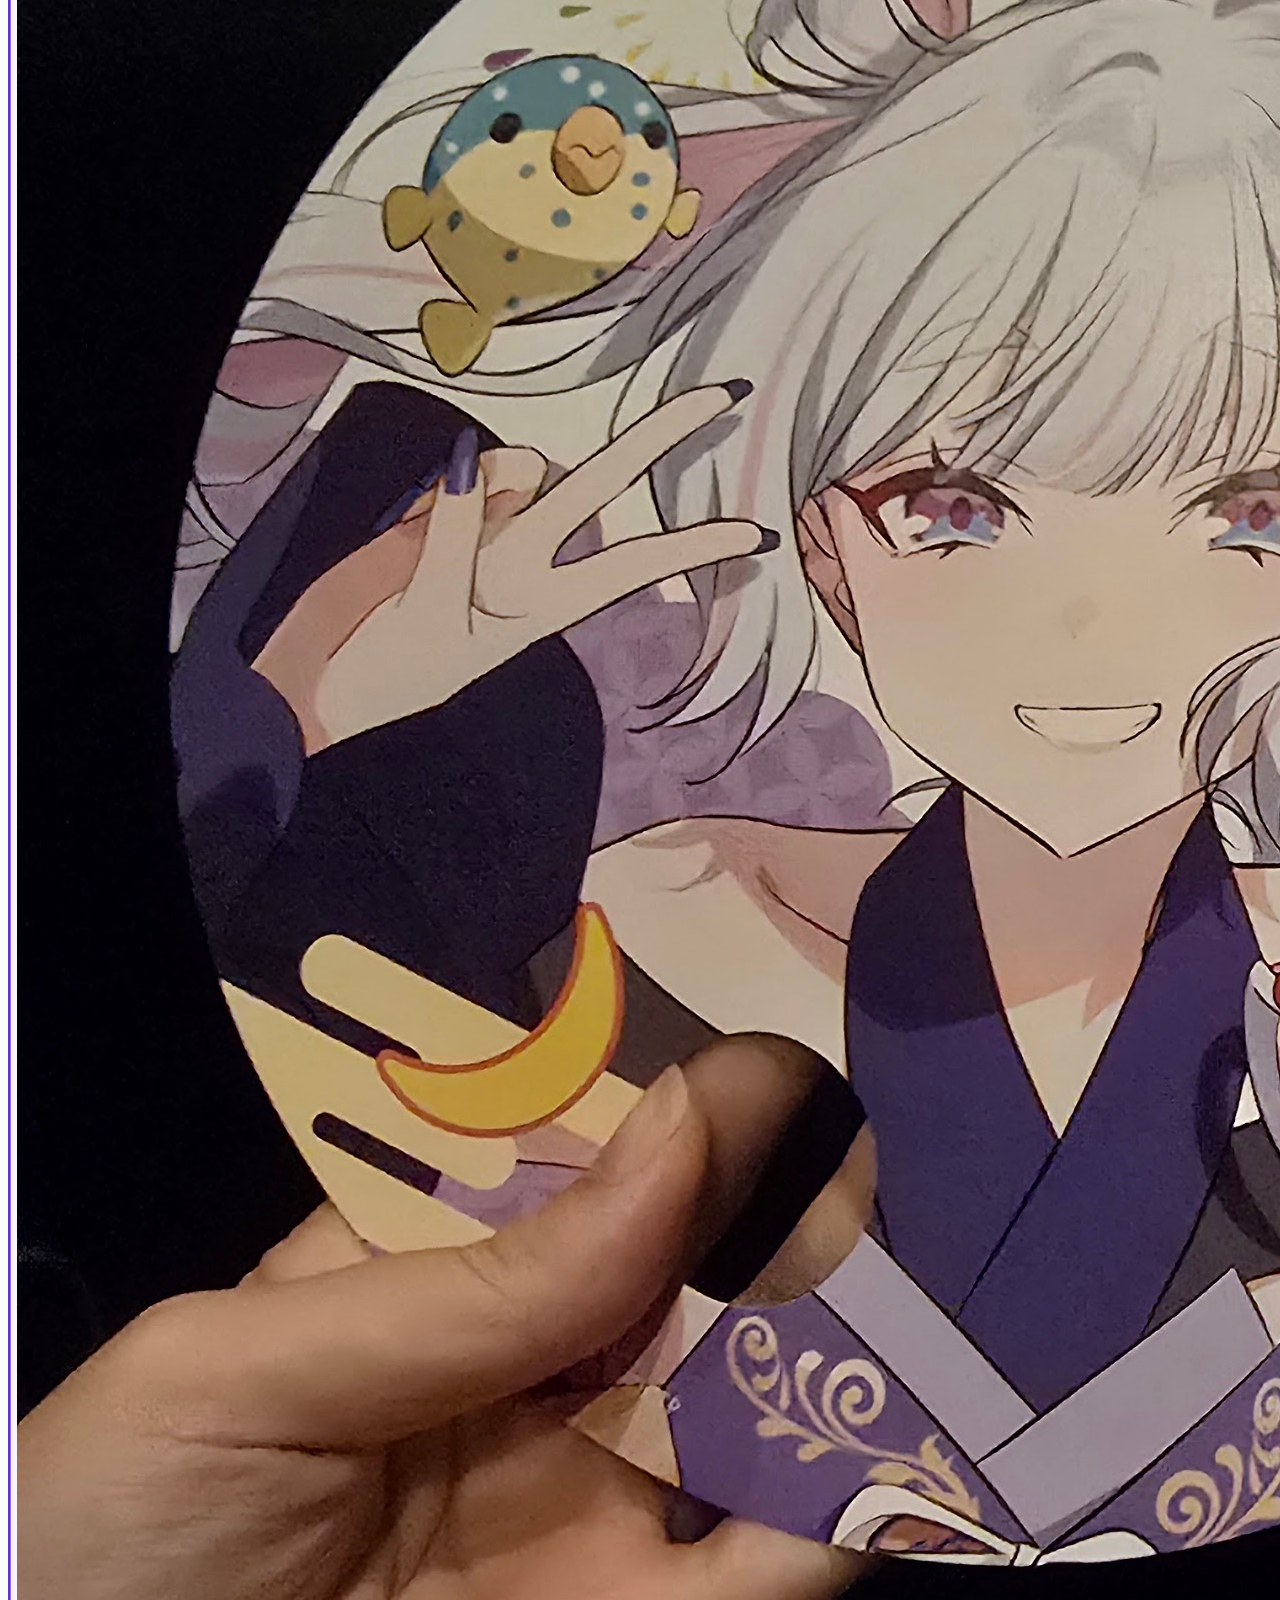
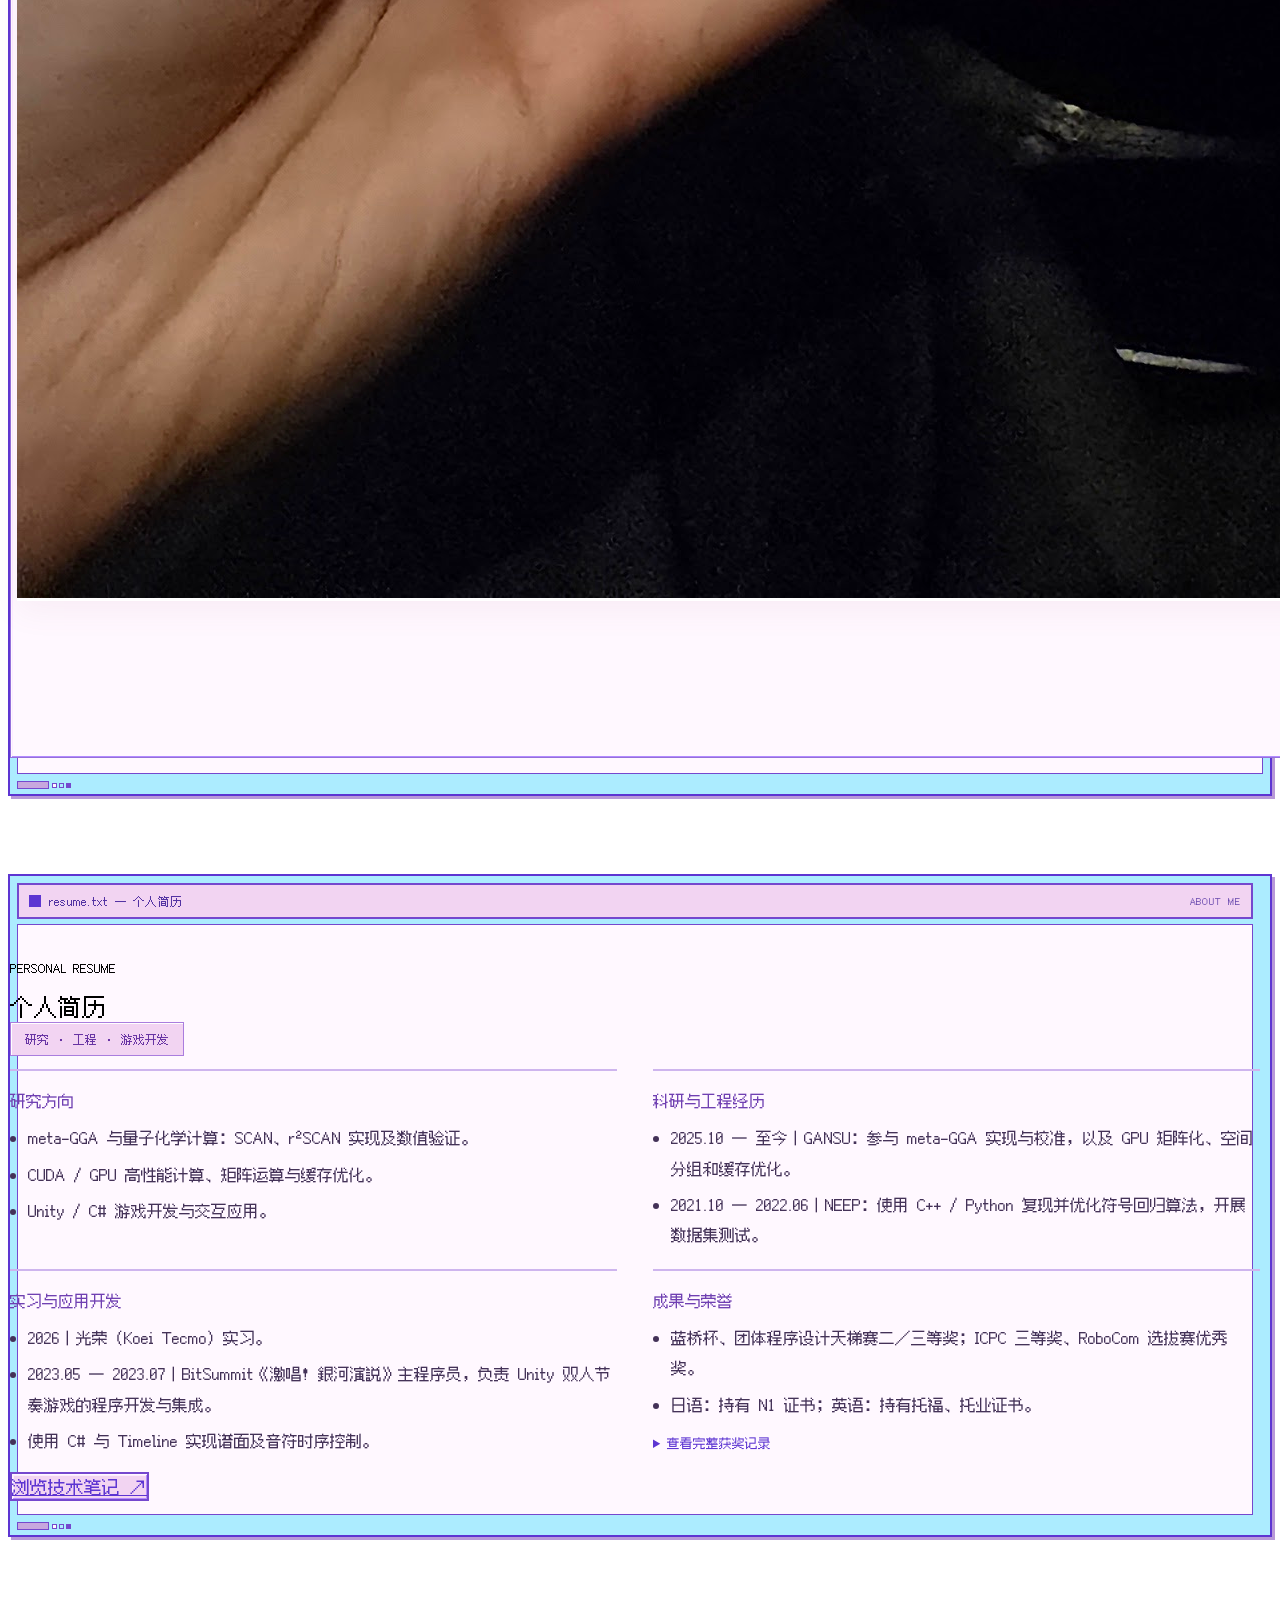
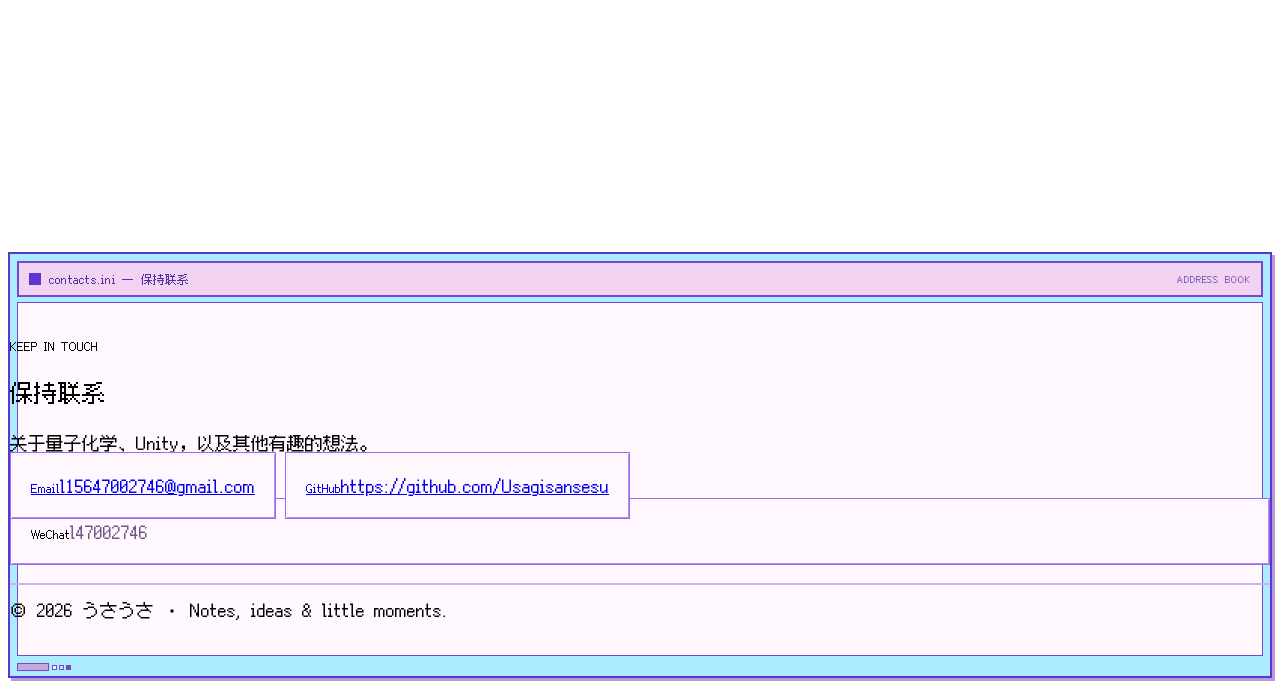
==== commit c24ab309: "Add a complete Japanese edition with language switching" ====
--- a/index.html
+++ b/index.html
@@ -15,10 +15,12 @@
     <meta name="robots" content="noindex">
     <meta name="twitter:card" content="summary">
     <link rel="alternate" type="application/rss+xml" title="うさうさ · 技术笔记" href="./rss.xml">
+    <link rel="alternate" hreflang="zh-CN" href="./index.html">
+    <link rel="alternate" hreflang="ja" href="./ja/index.html">
     <!-- site-meta:end -->
-    <link rel="stylesheet" href="style.css?v=20261028031304">
-    <link rel="stylesheet" href="theme.css?v=20261028031304">
-    <link rel="stylesheet" href="retro.css?v=20261028031304">
+    <link rel="stylesheet" href="style.css?v=20261028081927">
+    <link rel="stylesheet" href="theme.css?v=20261028081927">
+    <link rel="stylesheet" href="retro.css?v=20261028081927">
 </head>
 <body data-page="home">
     <div class="site-background" id="site-background" aria-hidden="true" hidden>
@@ -33,6 +35,7 @@
         <a href="#album" data-scroll>生活随笔</a>
         <a href="#resume" data-scroll>个人简历</a>
         <a href="#contact" data-scroll>联系</a>
+        <a class="language-switch" href="ja/index.html" lang="ja" hreflang="ja" data-language-switch>日本語</a>
     </nav>
 
     <main class="page-stack">
@@ -259,8 +262,8 @@
         <img id="image-fullscreen-img" alt="">
     </div>
 
-    <script src="site-config.js?v=20261028031304"></script>
-    <script src="content-manifest.js?v=20261028031304"></script>
-    <script src="script.js?v=20261028031304"></script>
+    <script src="site-config.js?v=20261028081927"></script>
+    <script src="content-manifest.js?v=20261028081927"></script>
+    <script src="script.js?v=20261028081927"></script>
 </body>
 </html>
--- a/retro.css
+++ b/retro.css
@@ -72,6 +72,9 @@
 .site-nav a { border: 2px solid #7548ce; border-radius: 0; font-size: 0.8rem; font-weight: 600; color: #4c2a9a; background: #f9e4ff; box-shadow: var(--raised); transition: none; }
 .site-nav a:hover, .site-nav a:focus-visible { color: var(--accent); background: #edb2ff; box-shadow: var(--raised); }
 .site-nav a.is-active, .site-nav a:active { background: #acecff; box-shadow: var(--sunken); color: #48229c; }
+.site-nav .language-switch { background: #acecff; white-space: nowrap; }
+.detail-topbar { display: flex; align-items: center; justify-content: space-between; gap: 12px; }
+.game-journal-masthead { flex-wrap: wrap; gap: 10px; }
 
 /* A real title strip on each main window; no non-functional window buttons. */
 .glass-panel, .game-journal {
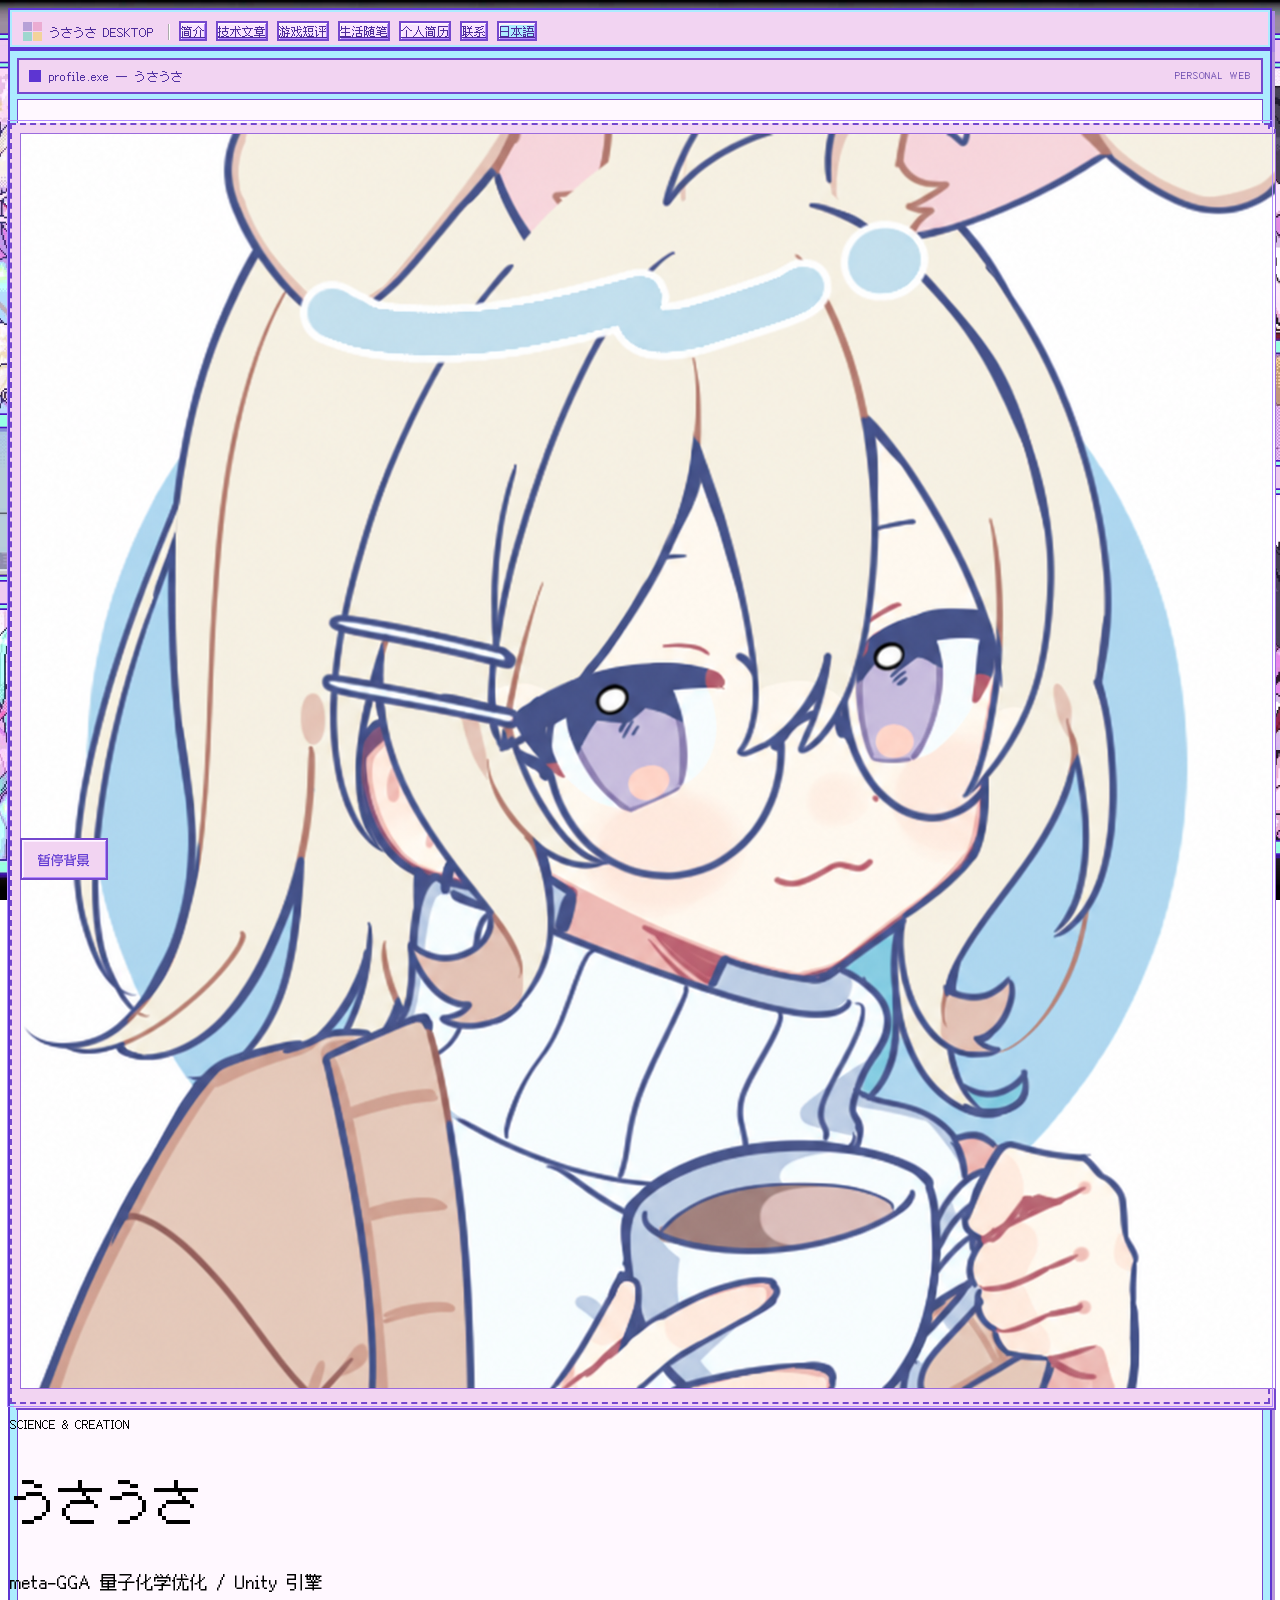
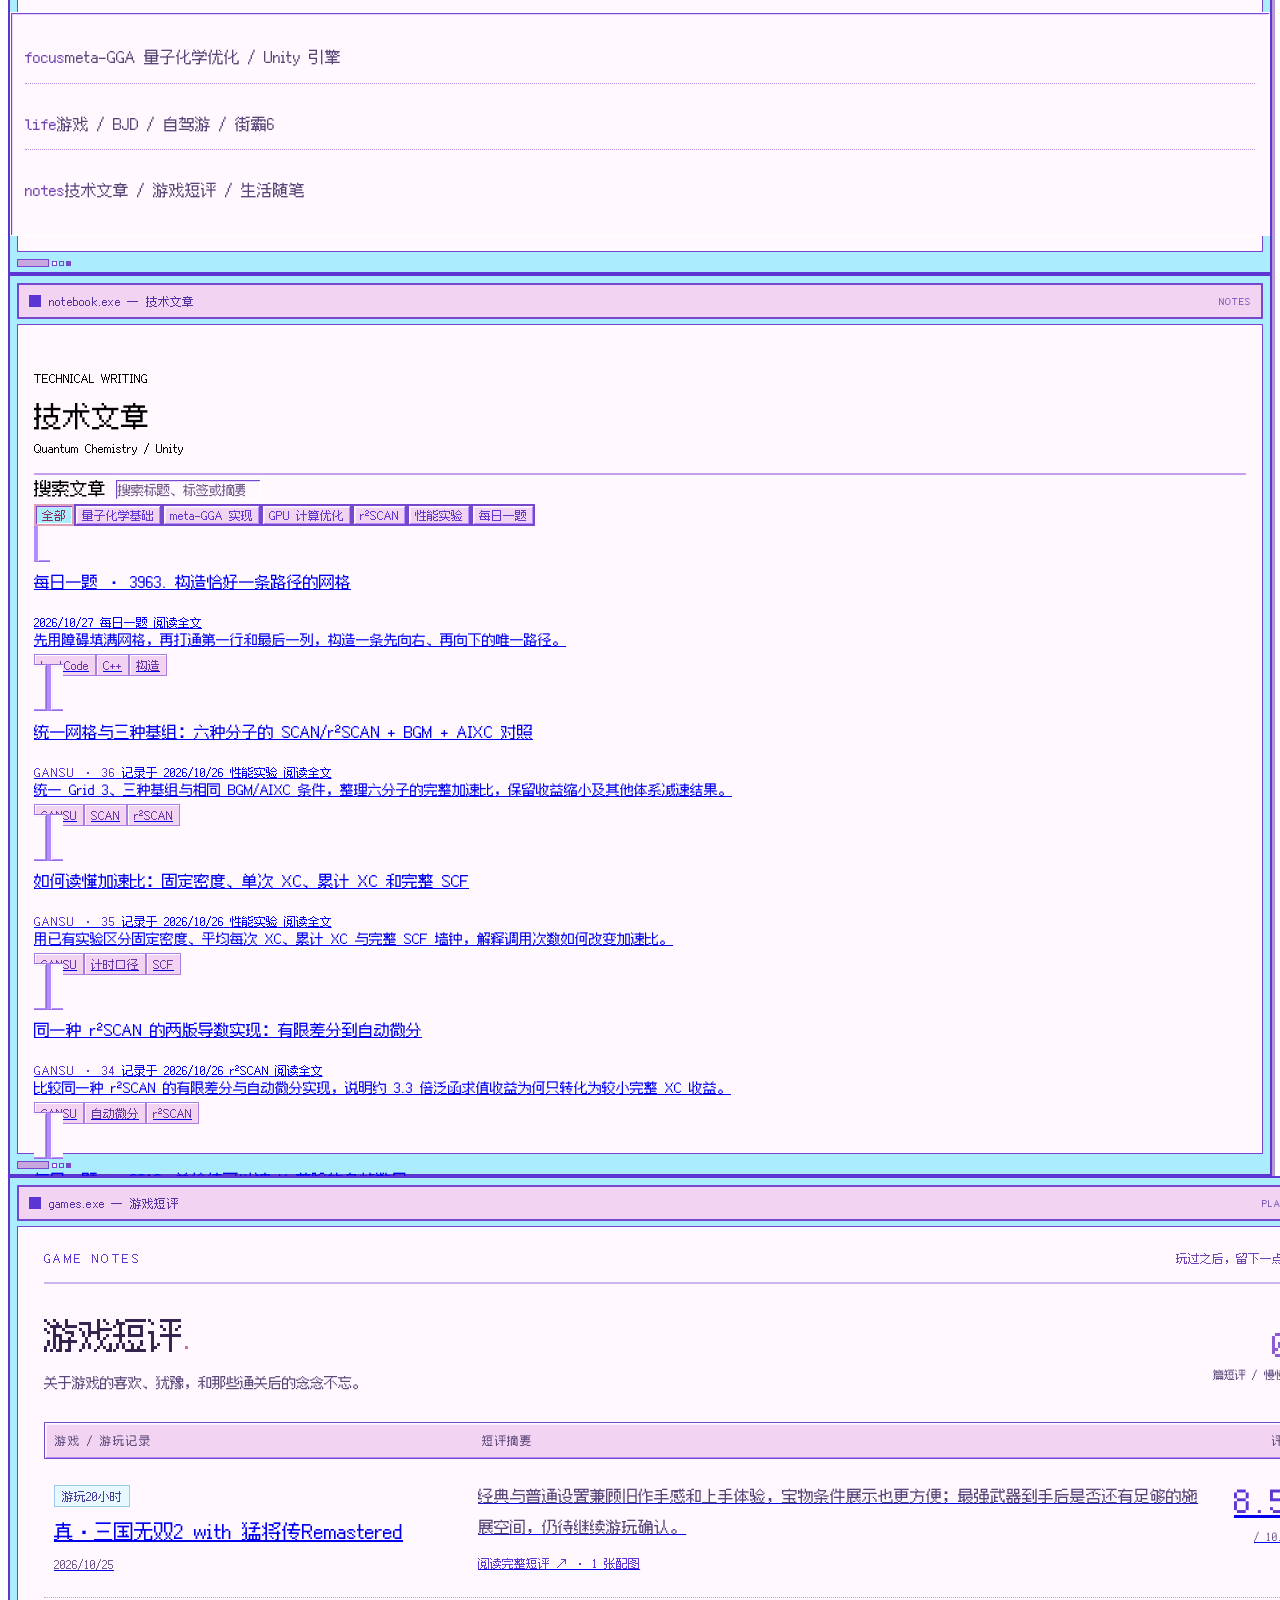
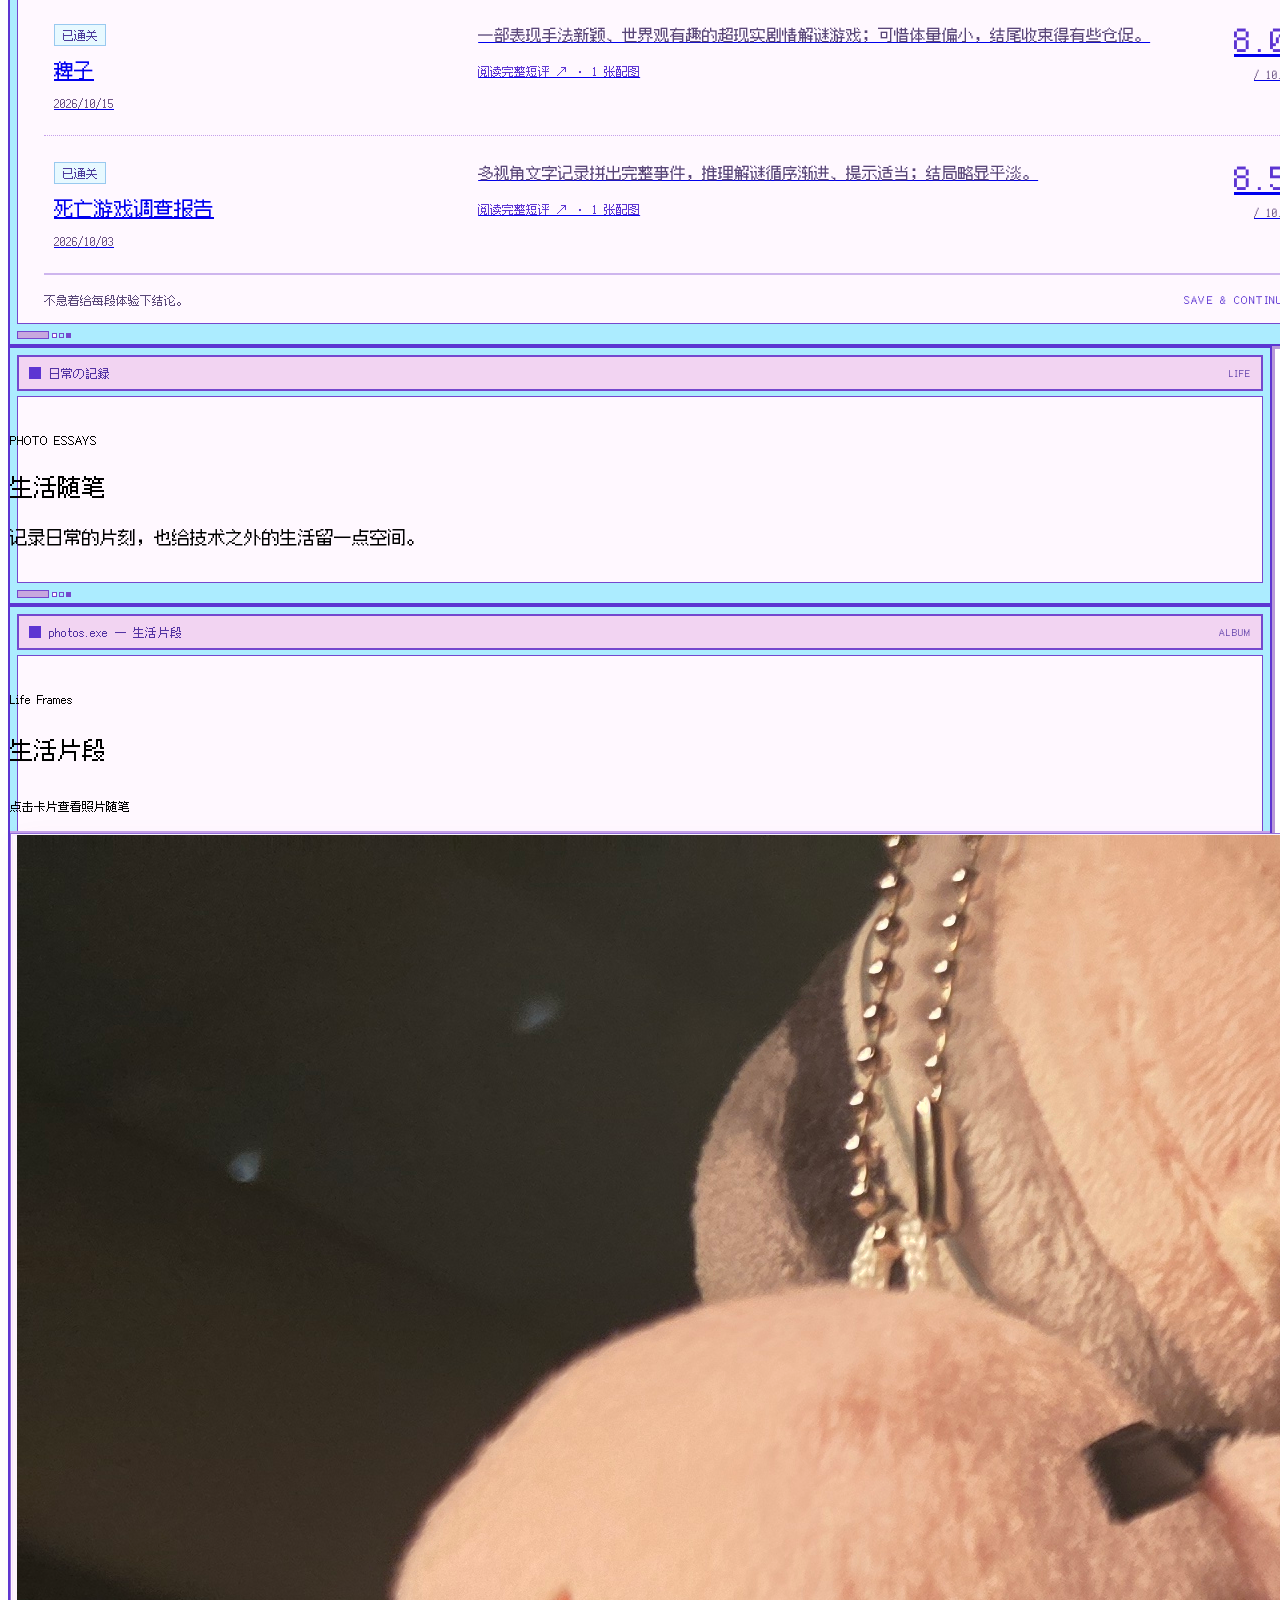
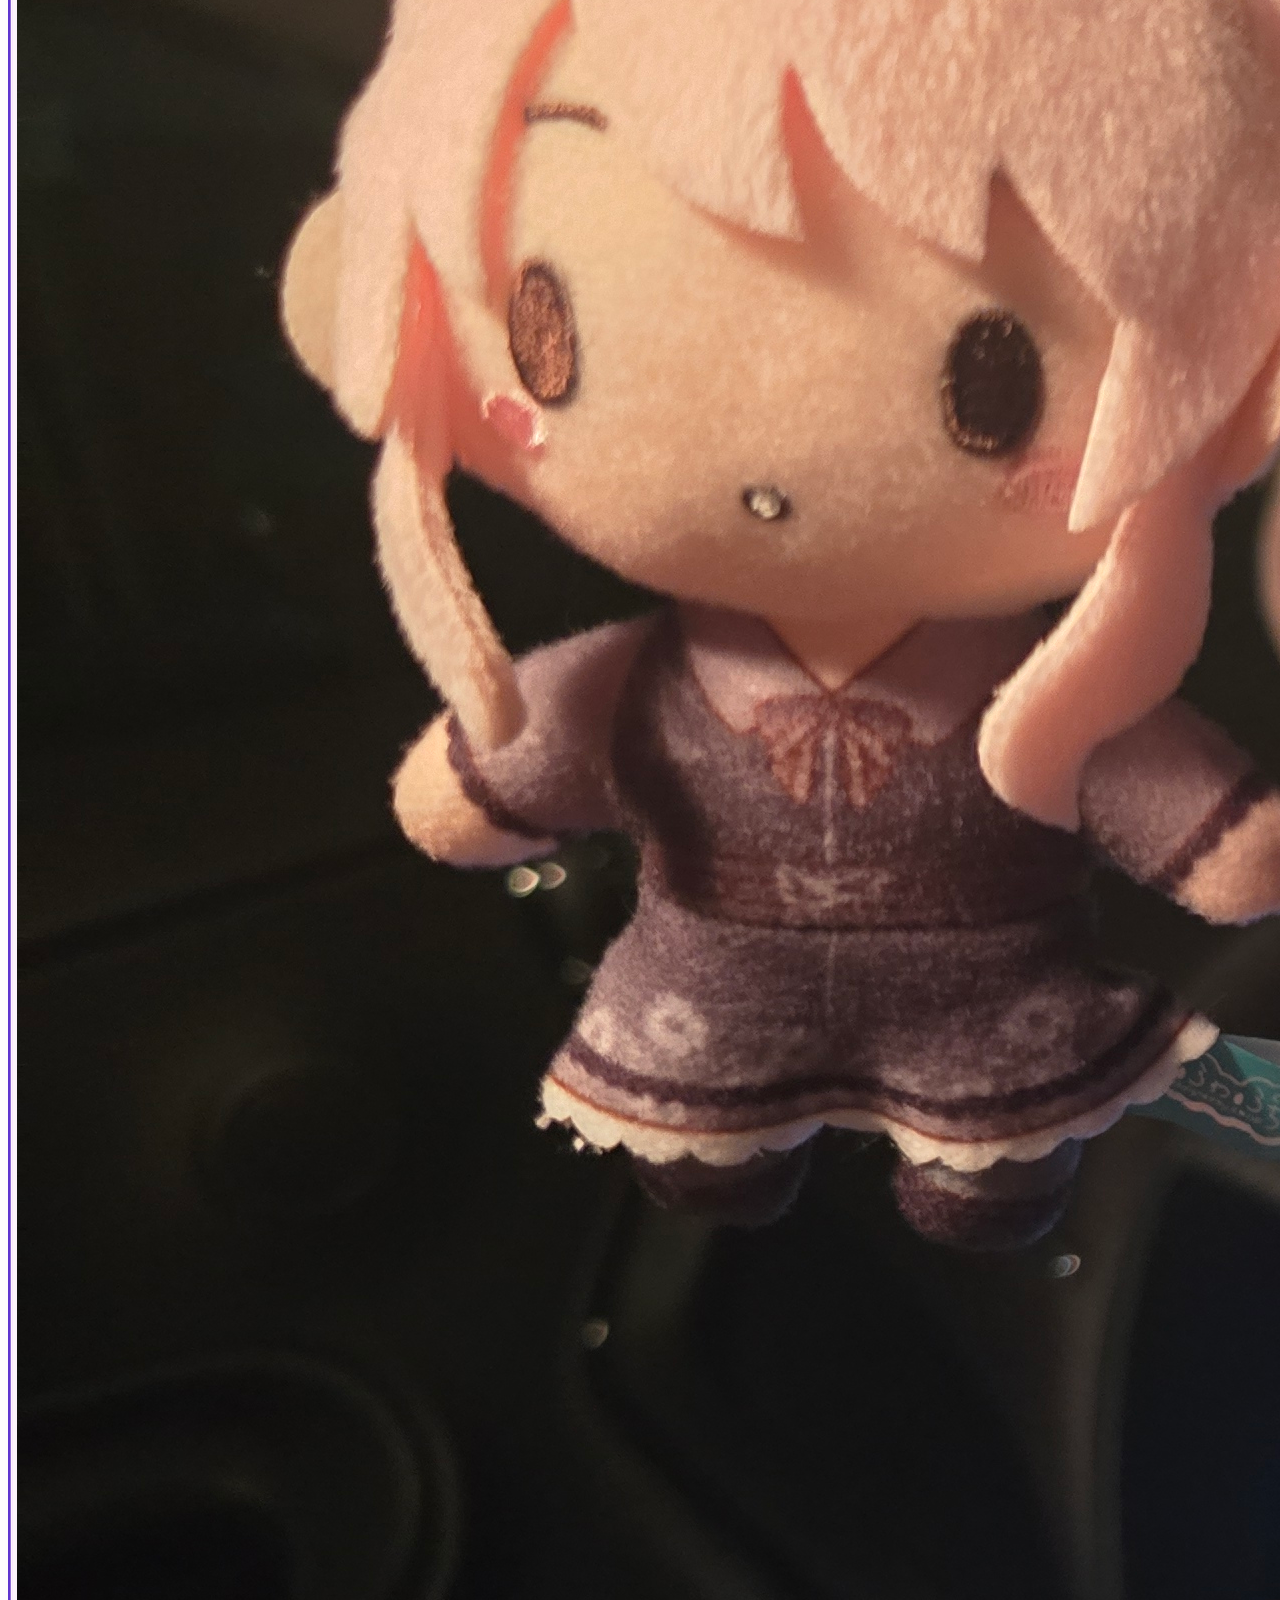
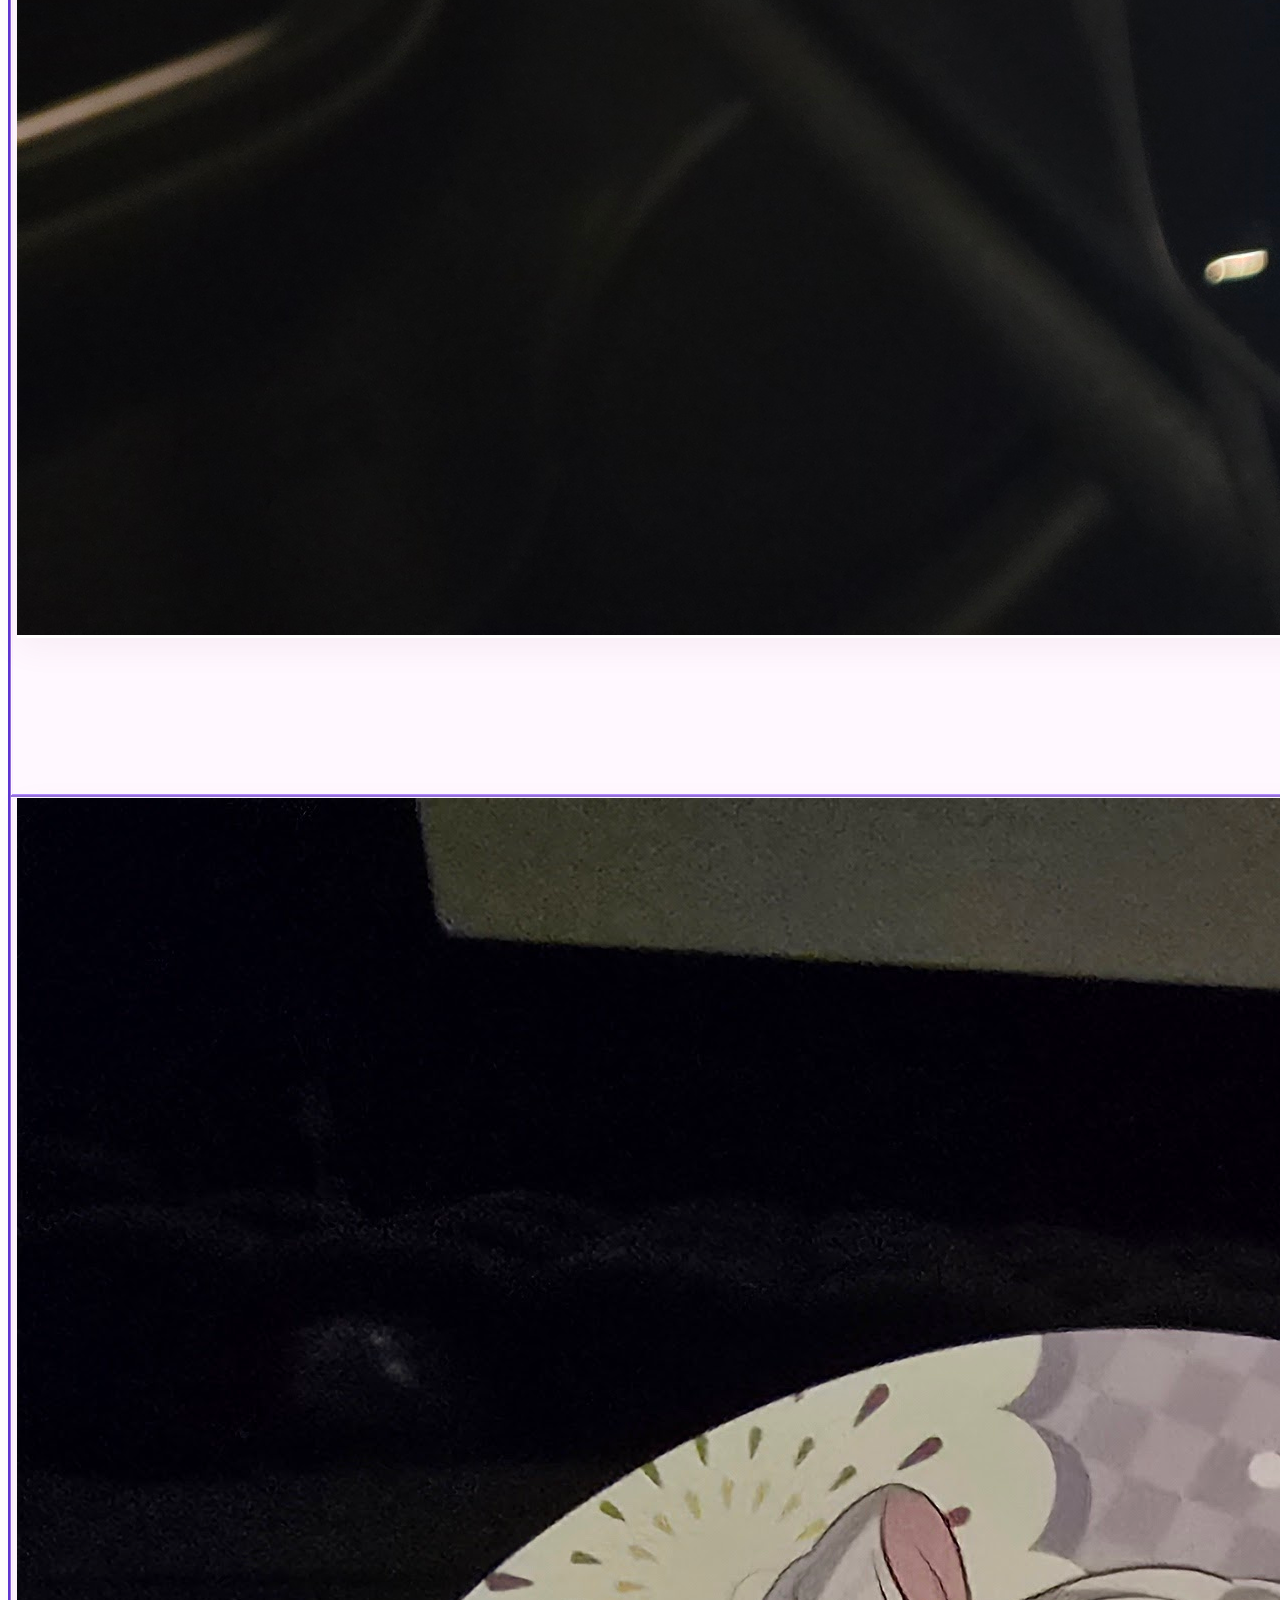
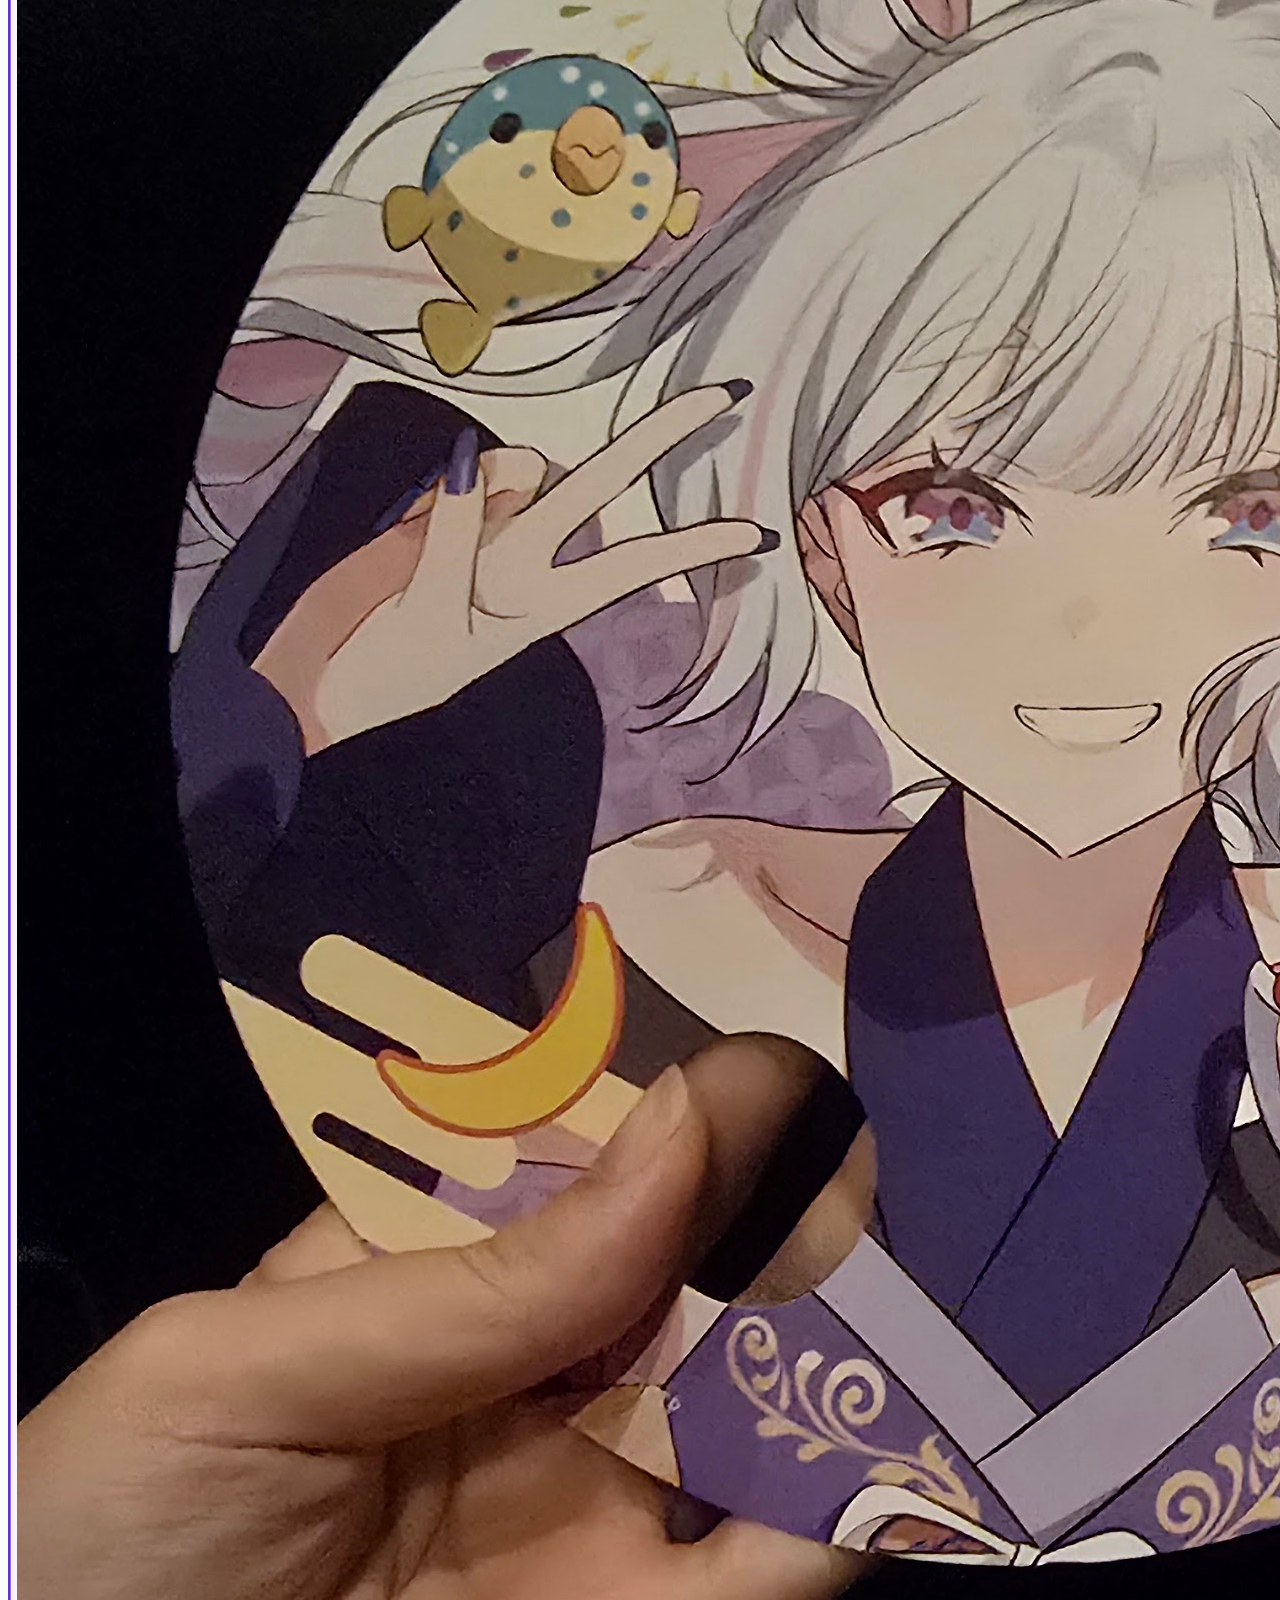
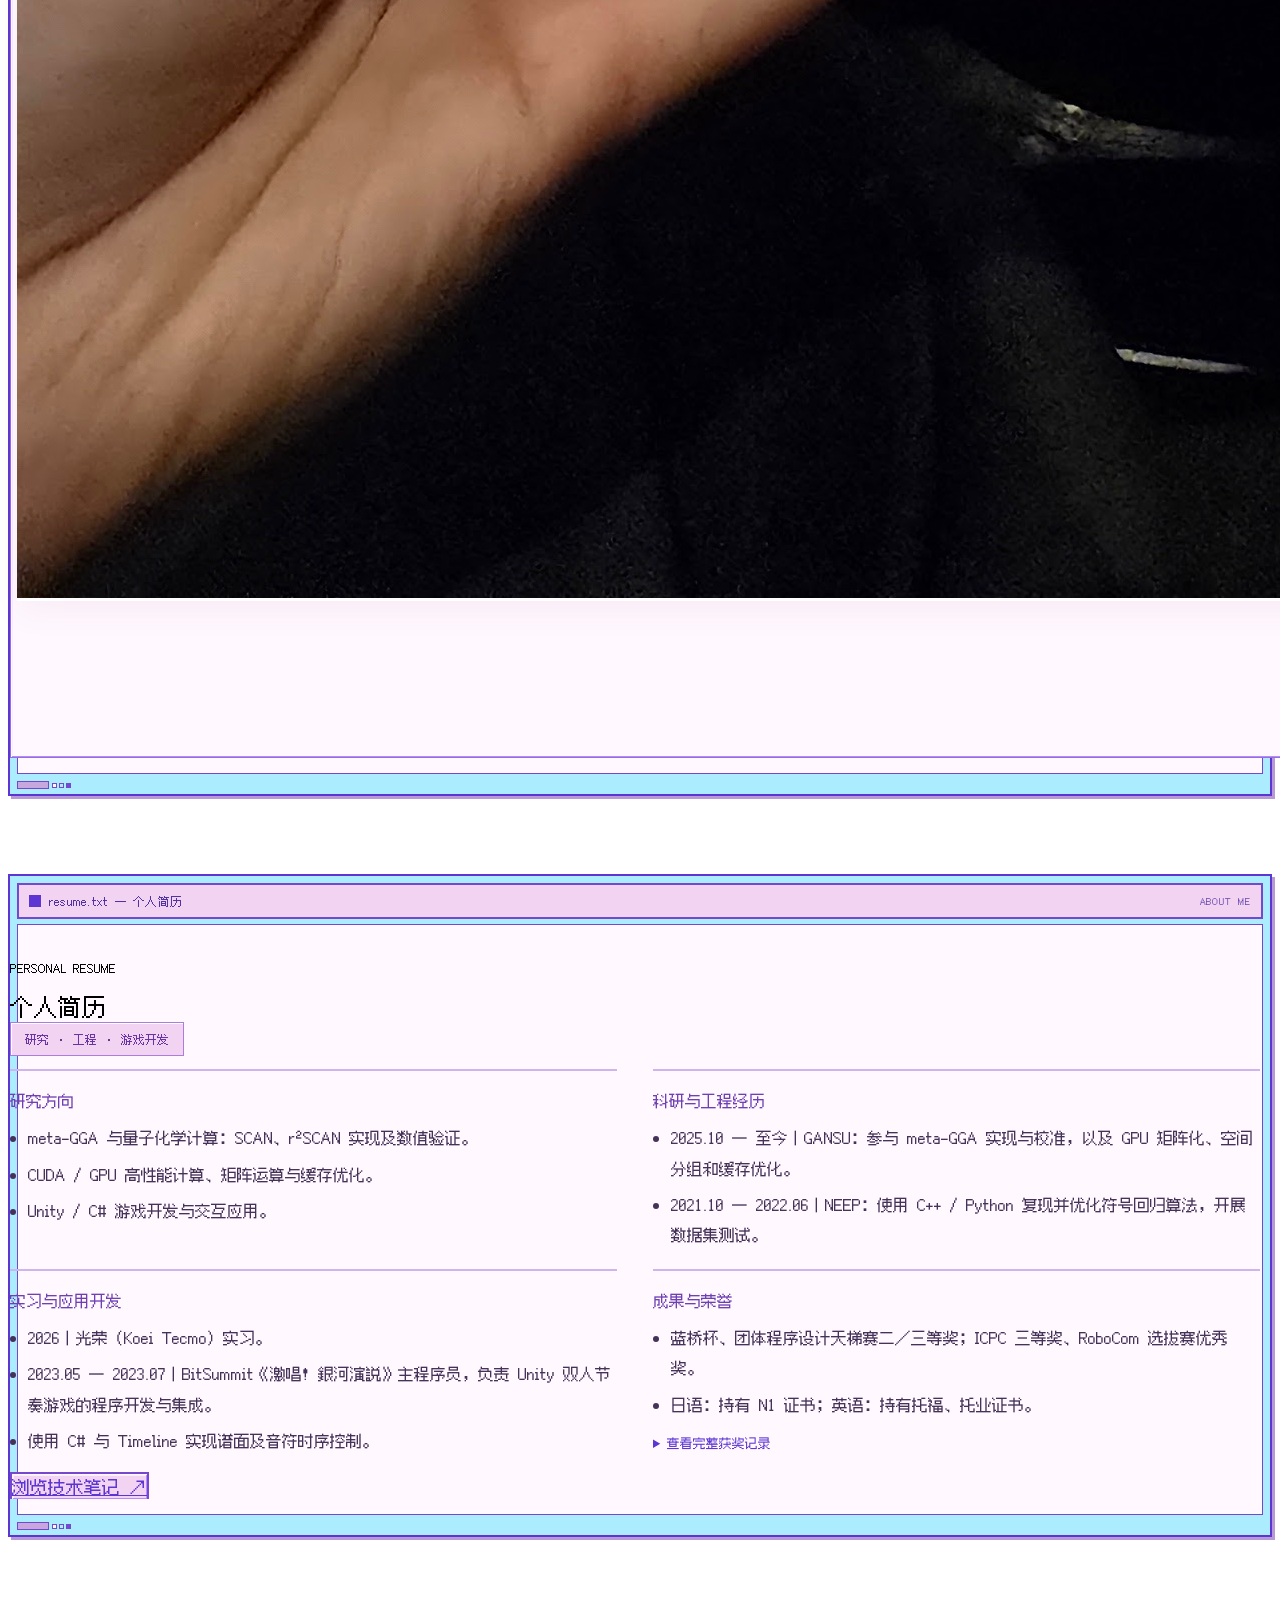
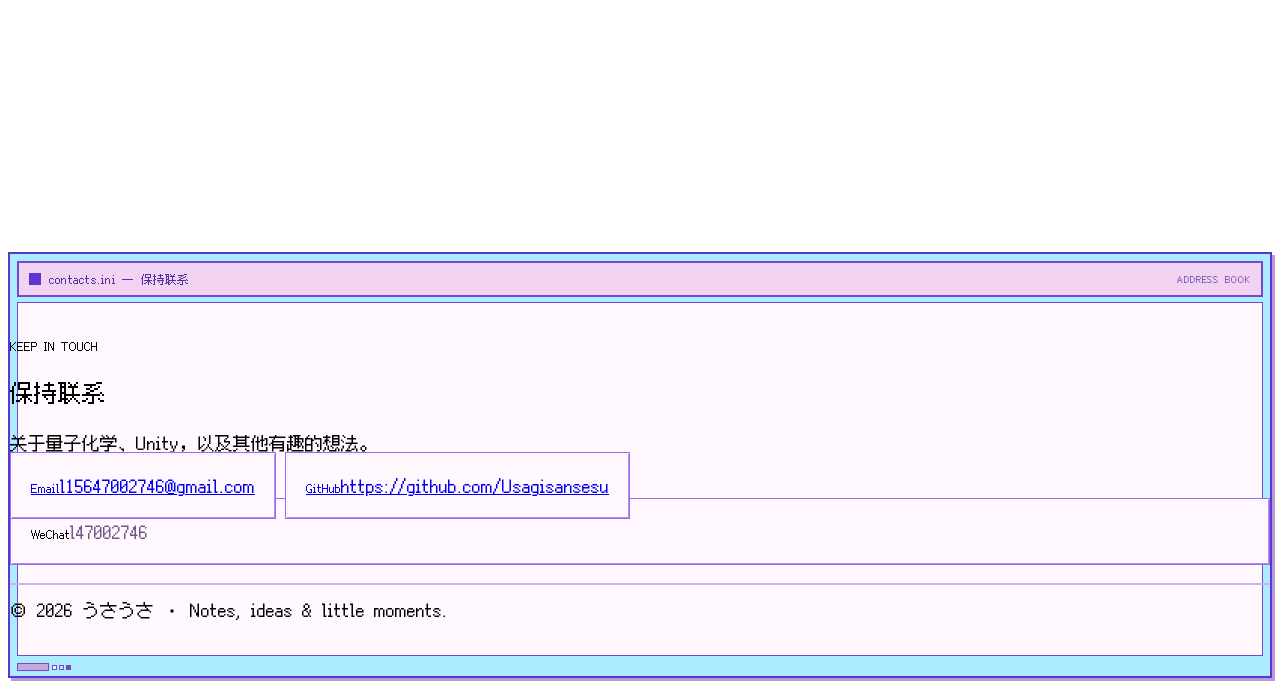
==== commit 688124ed: "Keep resume window chrome fixed when awards expand" ====
--- a/index.html
+++ b/index.html
@@ -18,9 +18,9 @@
     <link rel="alternate" hreflang="zh-CN" href="./index.html">
     <link rel="alternate" hreflang="ja" href="./ja/index.html">
     <!-- site-meta:end -->
-    <link rel="stylesheet" href="style.css?v=20261028081927">
-    <link rel="stylesheet" href="theme.css?v=20261028081927">
-    <link rel="stylesheet" href="retro.css?v=20261028081927">
+    <link rel="stylesheet" href="style.css?v=20261028082922">
+    <link rel="stylesheet" href="theme.css?v=20261028082922">
+    <link rel="stylesheet" href="retro.css?v=20261028082922">
 </head>
 <body data-page="home">
     <div class="site-background" id="site-background" aria-hidden="true" hidden>
@@ -157,6 +157,7 @@
             <div class="container">
                 <div class="glass-panel resume-panel reveal">
                     <div class="retro-titlebar"><span>resume.txt — 个人简历</span><span aria-hidden="true">ABOUT ME</span></div>
+                    <div class="resume-body" tabindex="0" role="region" aria-labelledby="resume-title">
                     <div class="resume-title-row">
                         <div>
                             <p class="section-kicker">PERSONAL RESUME</p>
@@ -209,6 +210,7 @@
                     </div>
                     <div class="resume-actions">
                         <a class="ghost-button" href="#blogs" data-scroll>浏览技术笔记 <span aria-hidden="true">↗</span></a>
+                    </div>
                     </div>
                 </div>
             </div>
@@ -262,8 +264,8 @@
         <img id="image-fullscreen-img" alt="">
     </div>
 
-    <script src="site-config.js?v=20261028081927"></script>
-    <script src="content-manifest.js?v=20261028081927"></script>
-    <script src="script.js?v=20261028081927"></script>
+    <script src="site-config.js?v=20261028082922"></script>
+    <script src="content-manifest.js?v=20261028082922"></script>
+    <script src="script.js?v=20261028082922"></script>
 </body>
 </html>
--- a/retro.css
+++ b/retro.css
@@ -91,6 +91,13 @@
 .contact-card::before, .contact-card::after { display: none; }
 .hero-panel, .section-panel, .content-panel, .resume-panel, .contact-panel, .detail-shell, .game-journal { padding-top: 72px; padding-bottom: 36px; }
 .blog-layout .content-panel { padding: 82px 24px 36px; }
+/* Keep the window chrome stationary while expanded resume content scrolls. */
+.resume-body { min-width: 0; }
+.resume-body:focus-visible { outline: 1px dotted #493557; outline-offset: 3px; }
+@media (min-width: 721px) {
+    #resume .resume-panel { display: flex; flex-direction: column; overflow: hidden; scrollbar-gutter: auto; }
+    #resume .resume-body { min-height: 0; overflow-y: auto; overscroll-behavior-y: contain; scrollbar-gutter: stable; padding-right: 12px; margin-right: -12px; }
+}
 /* Separate the title strip, inset content pane and bottom window rail. */
 .glass-panel::before, .game-journal::before {
     content: "";
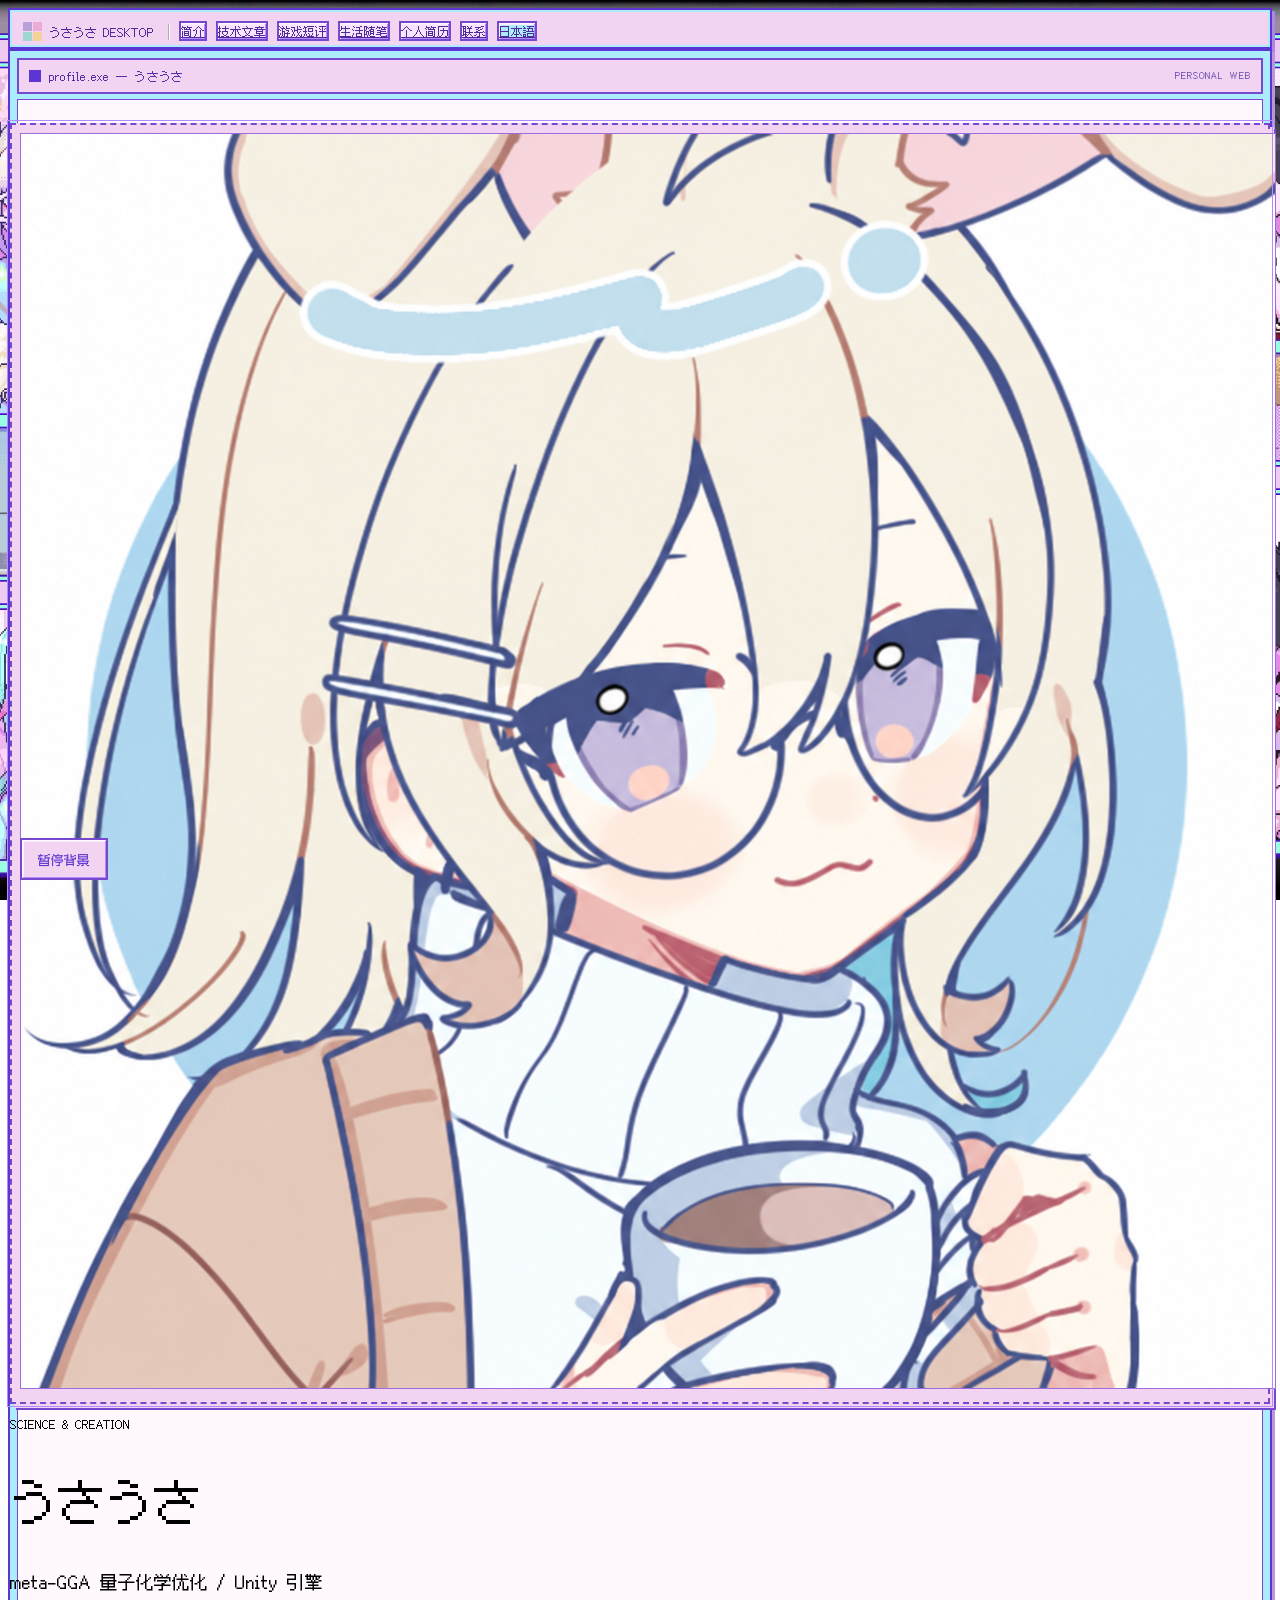
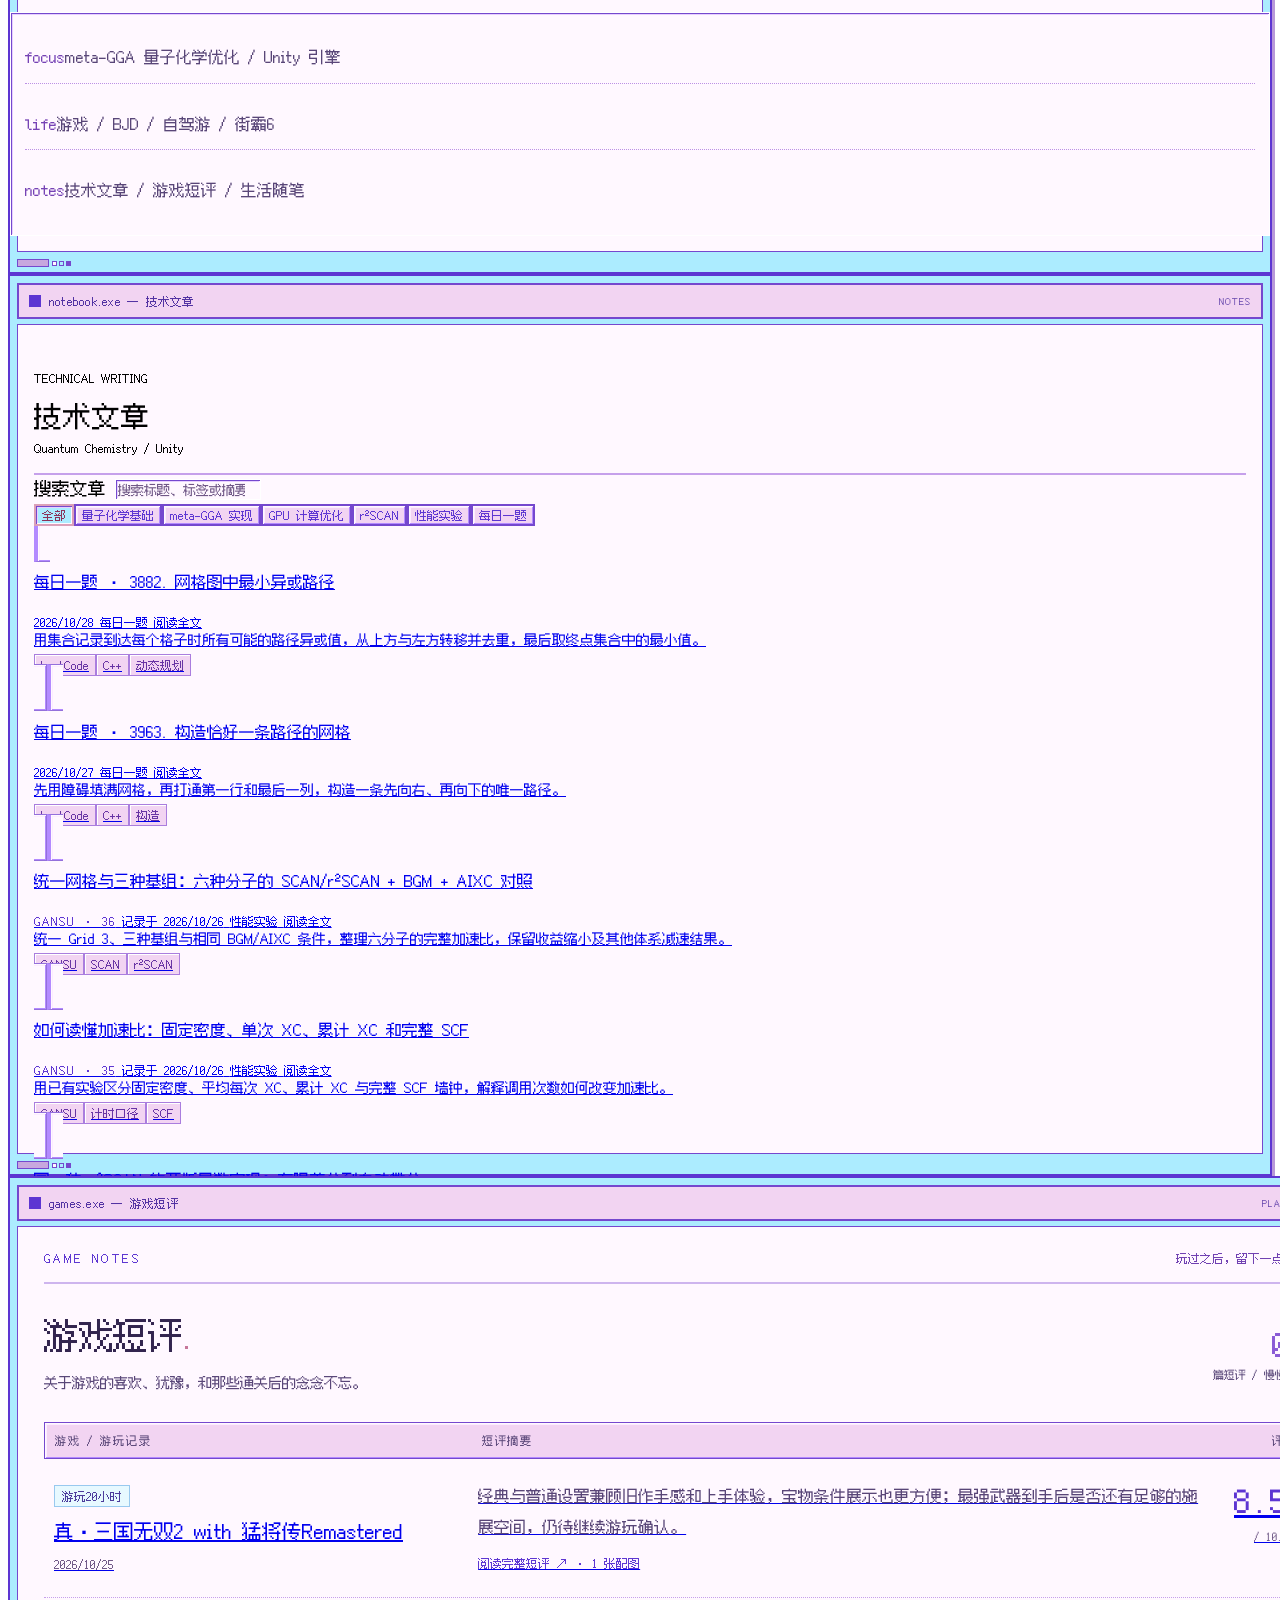
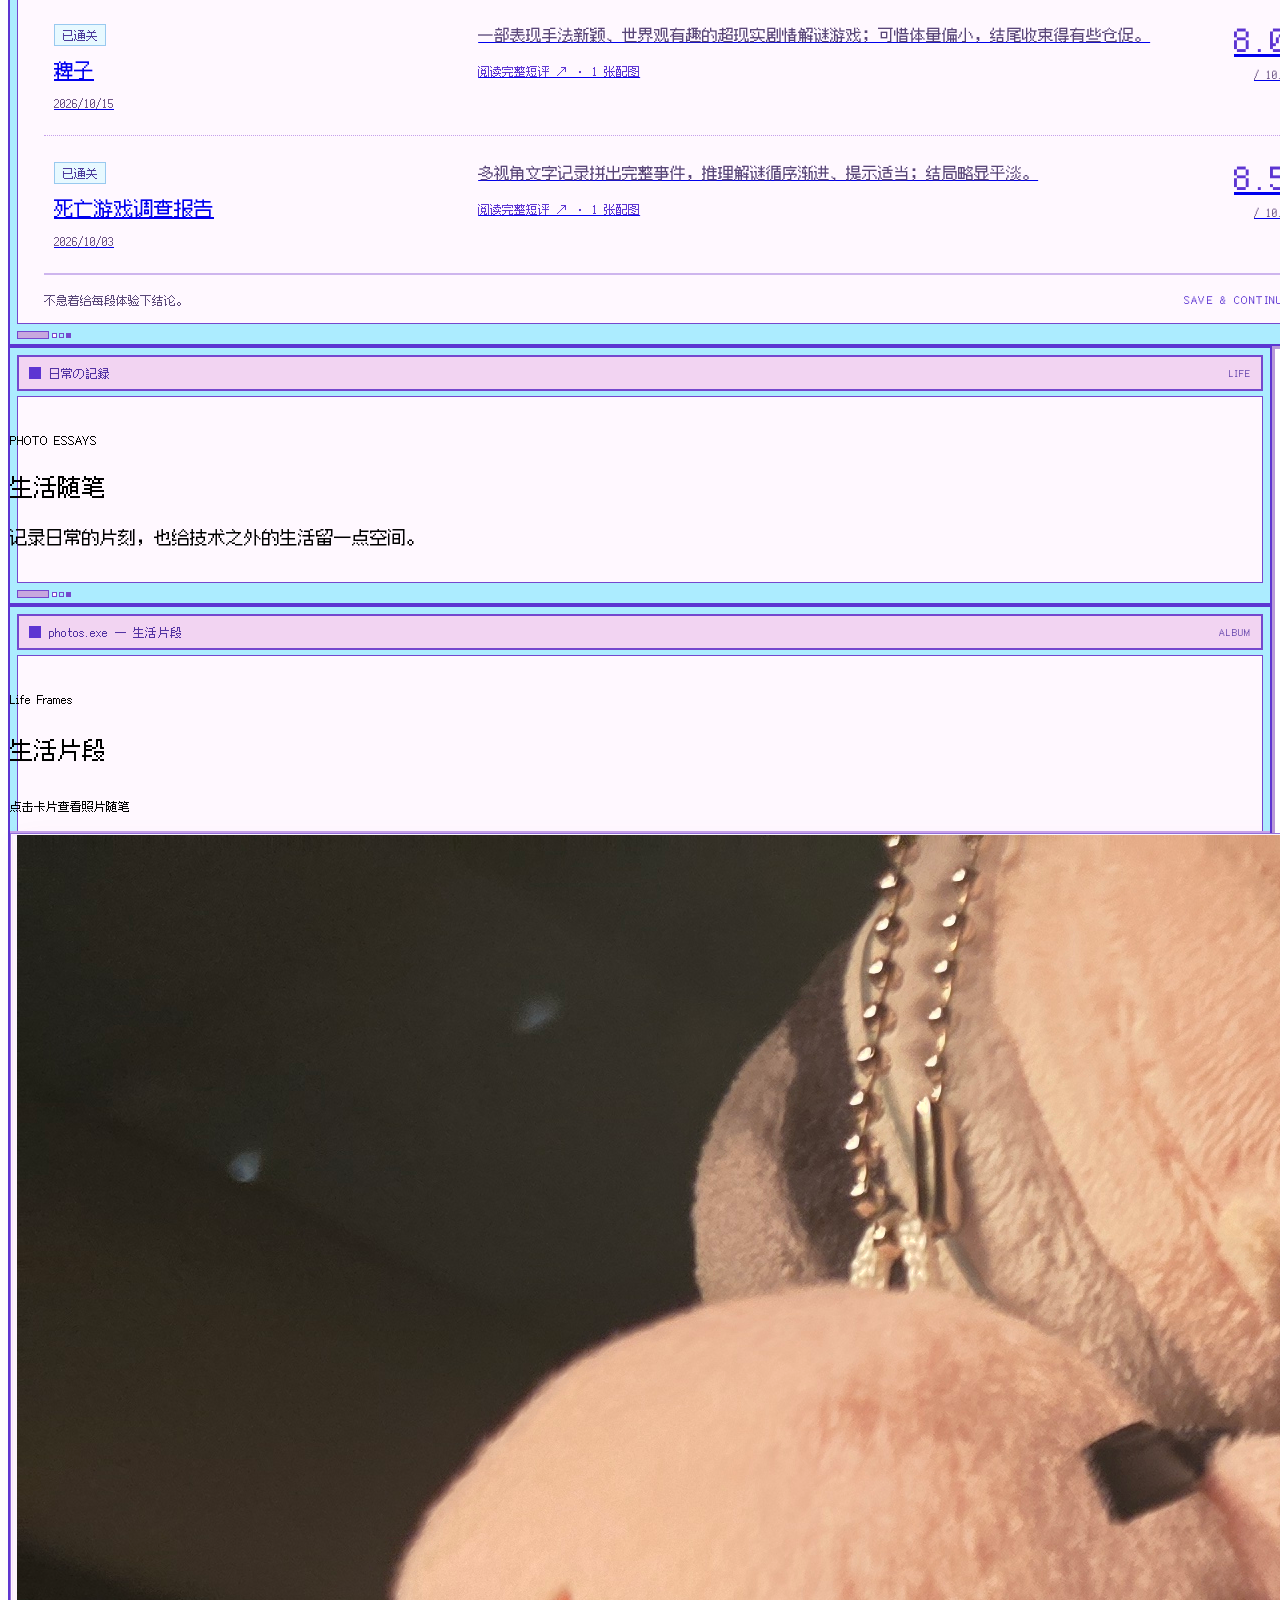
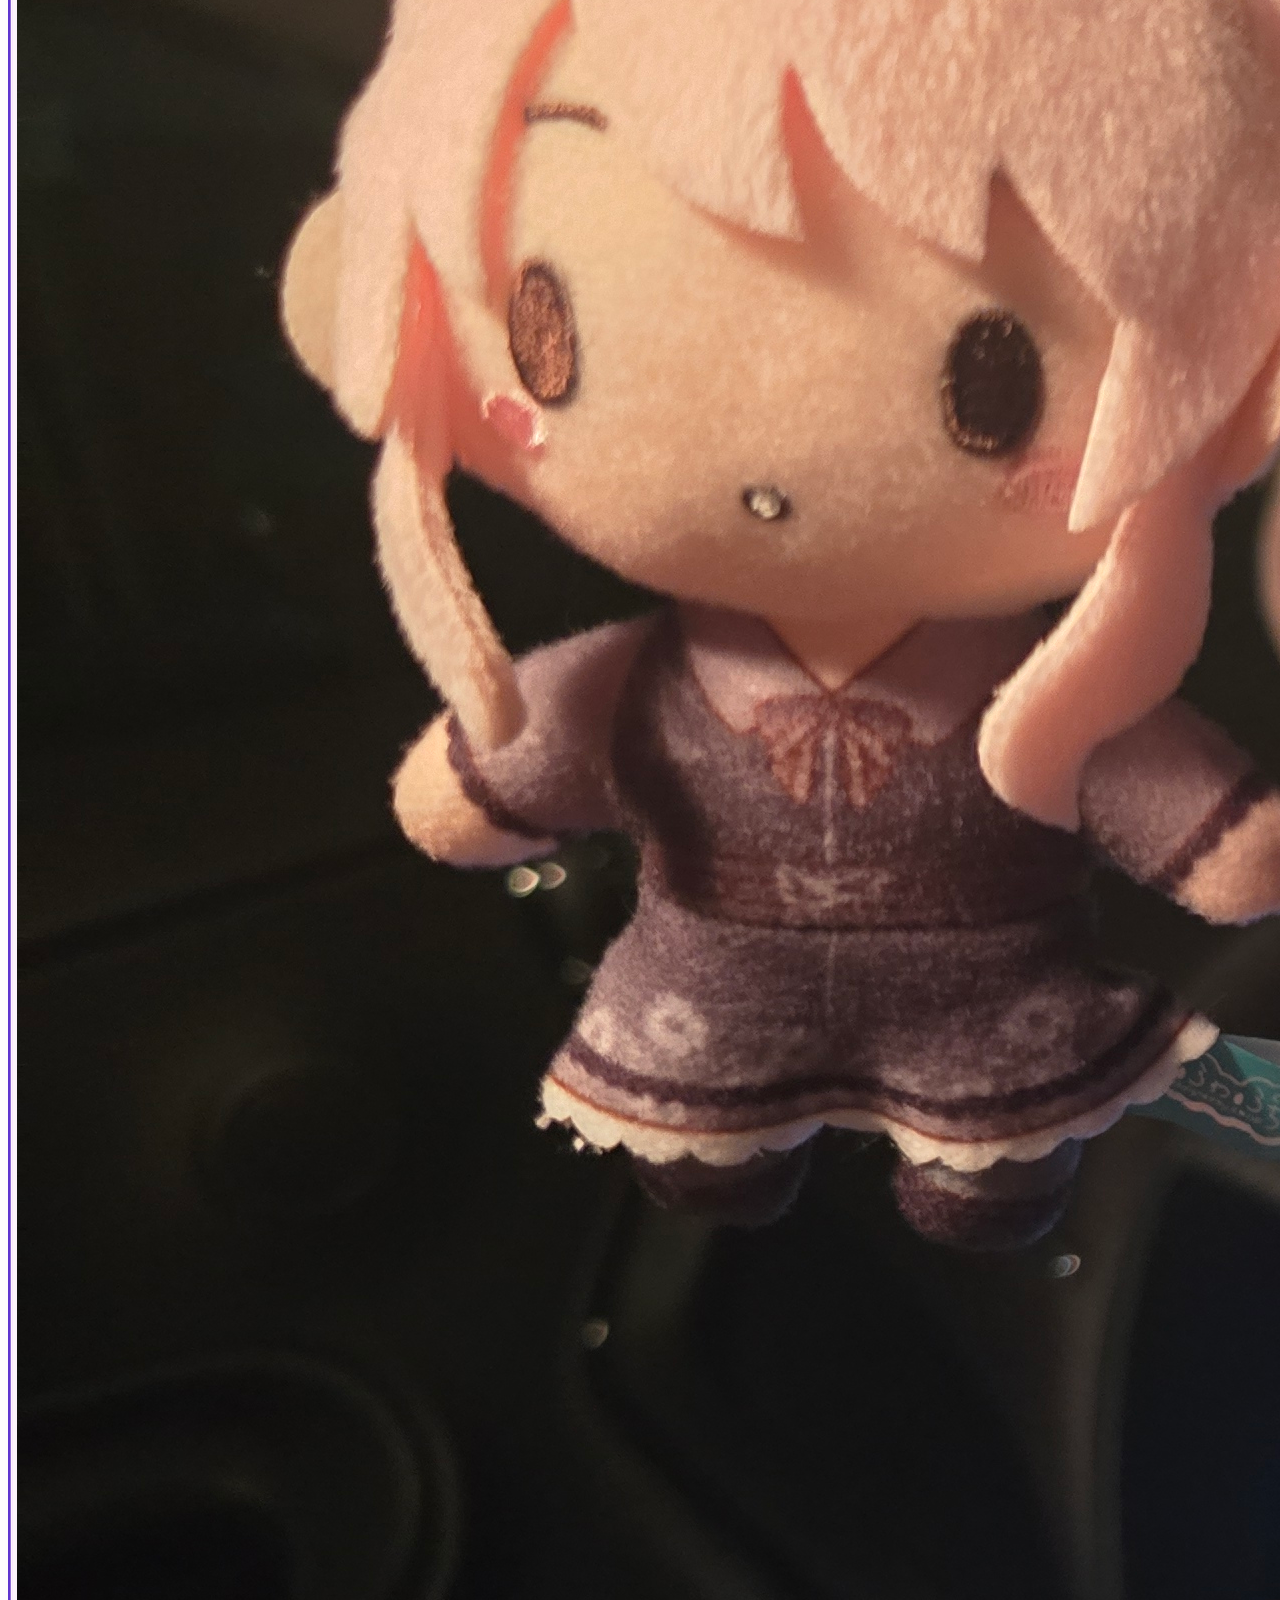
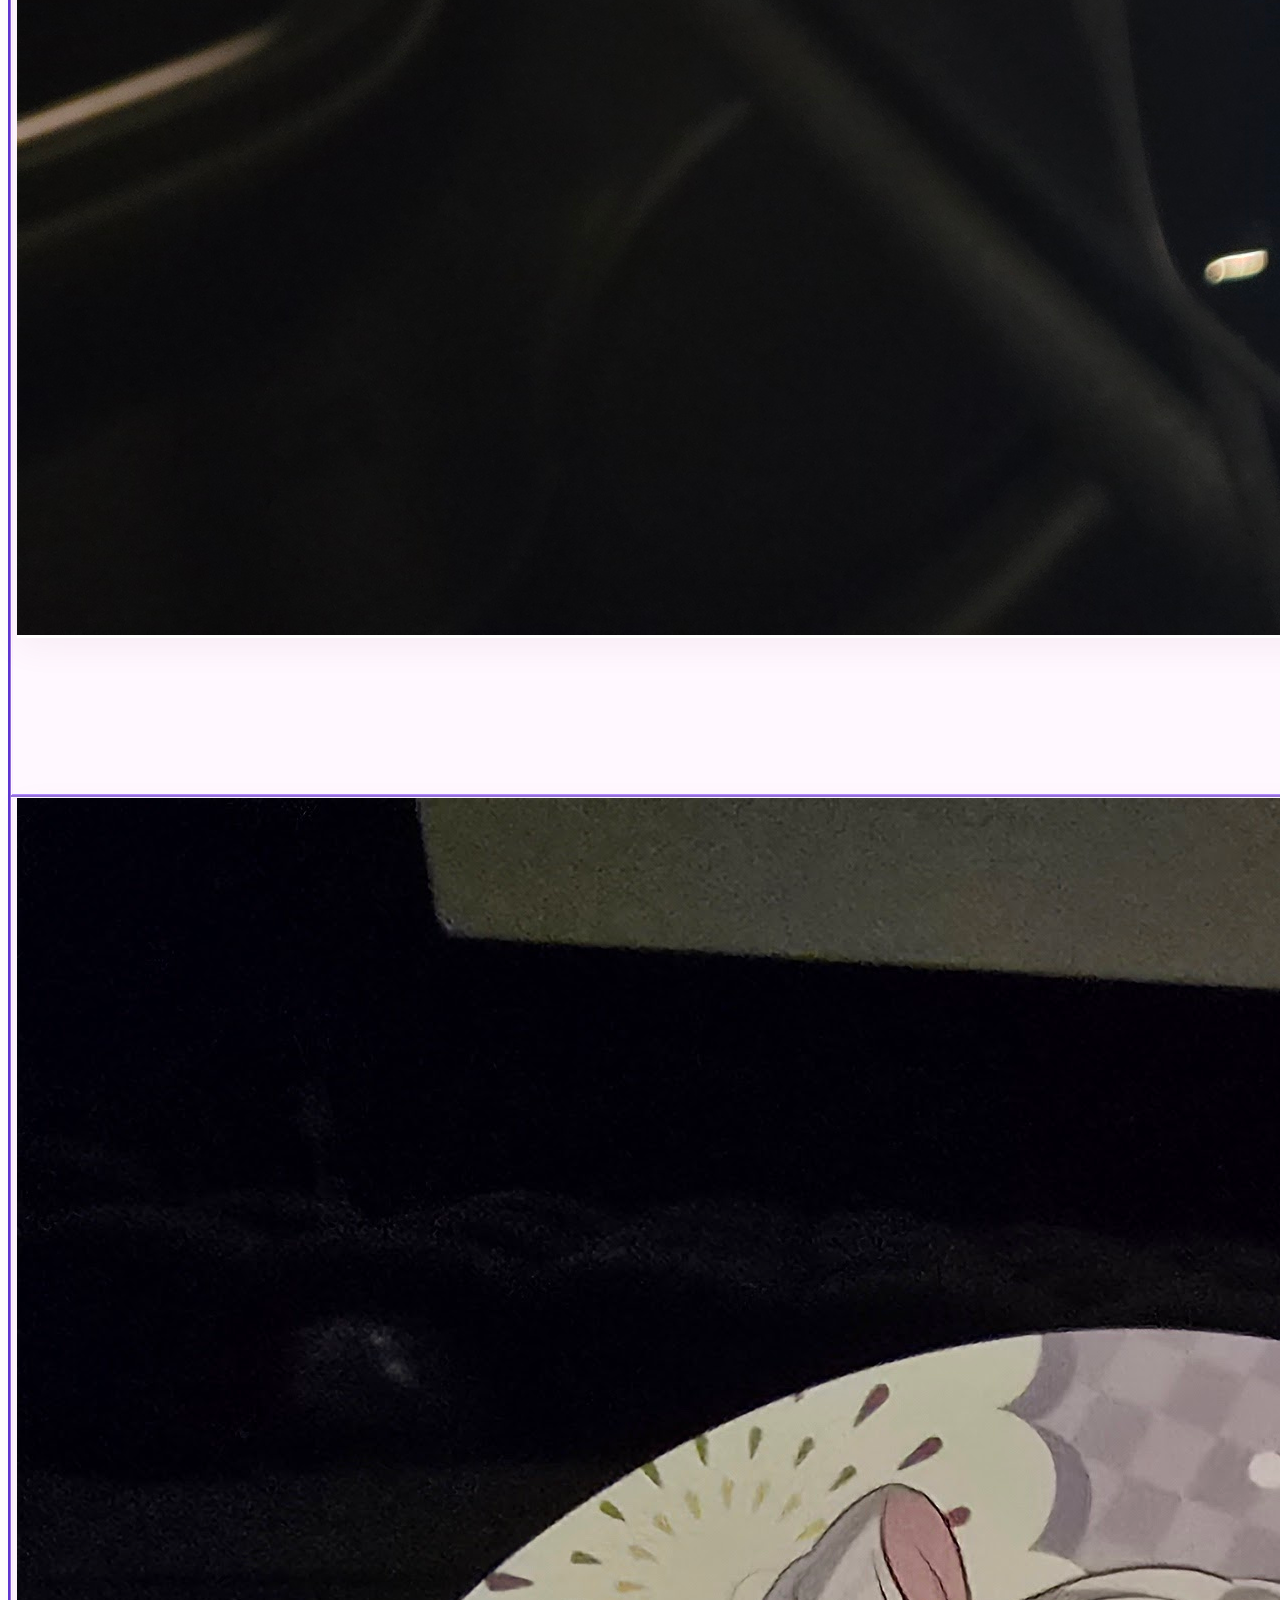
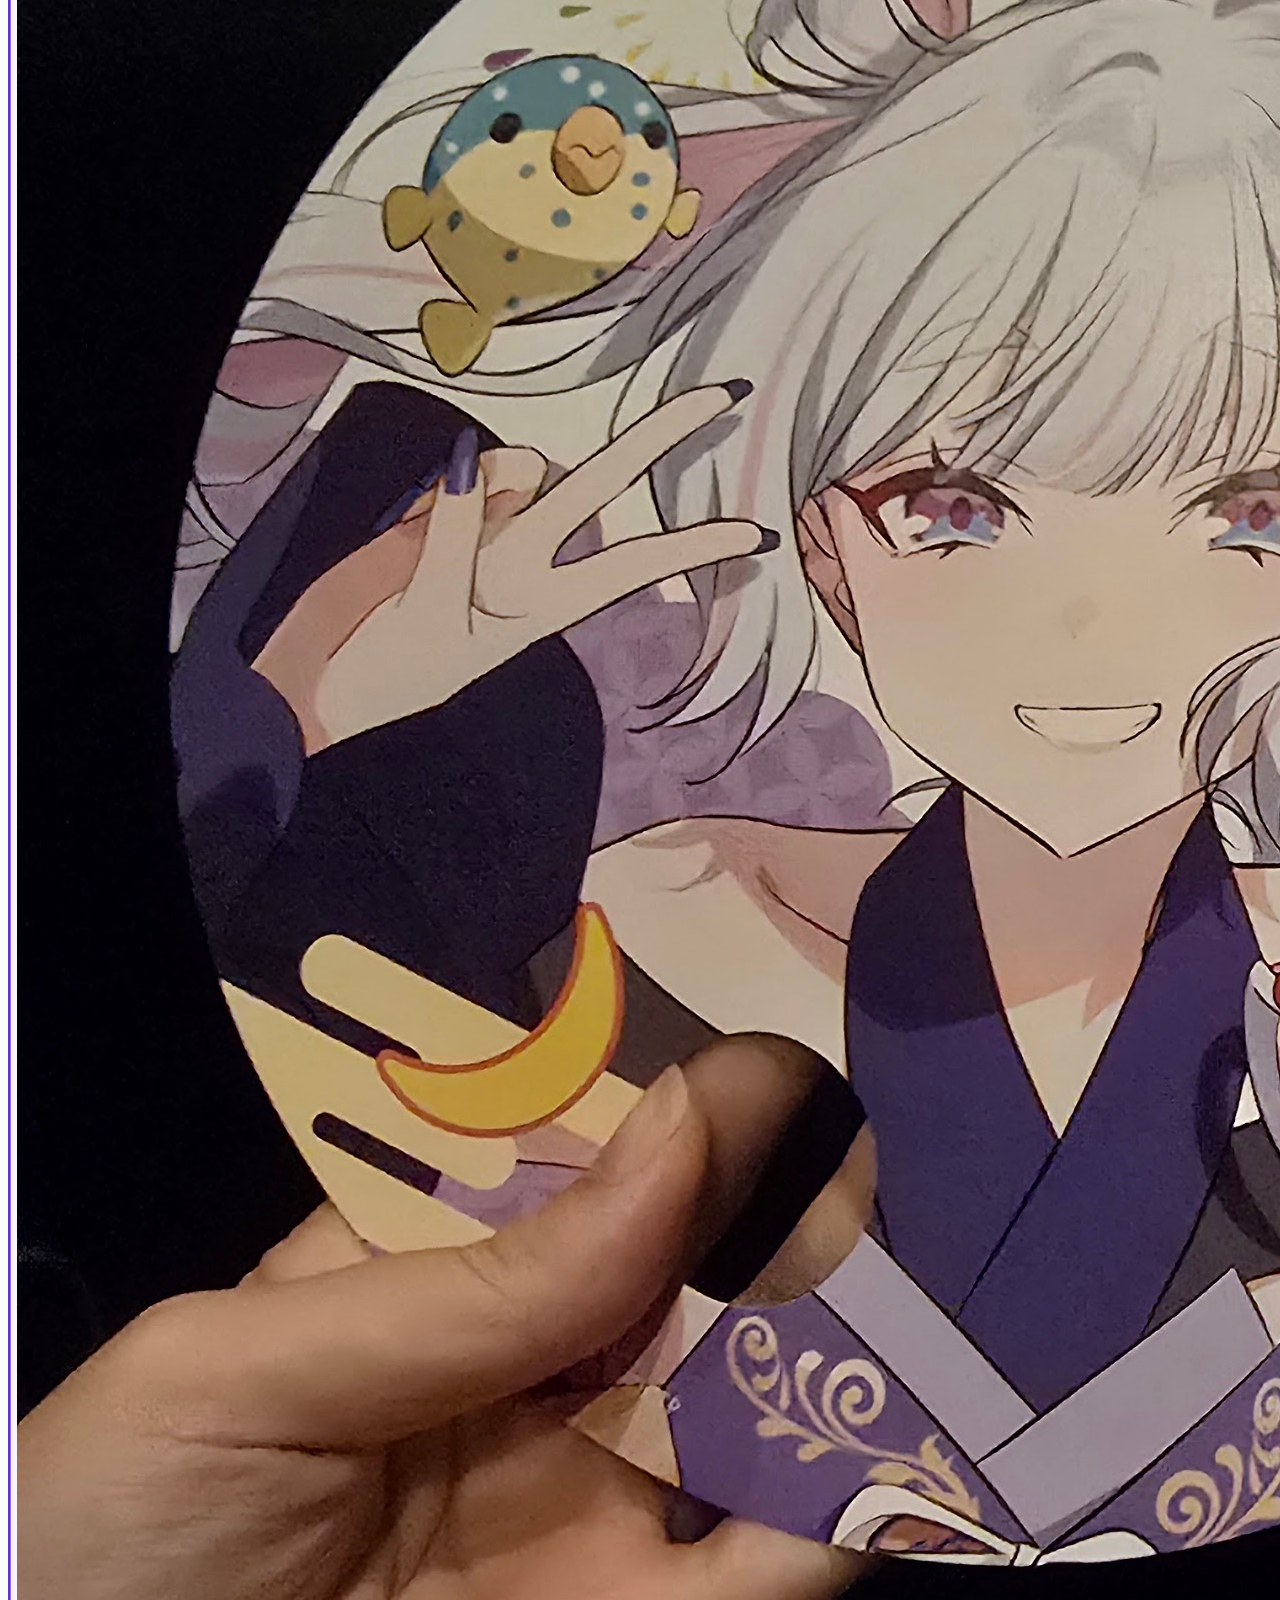
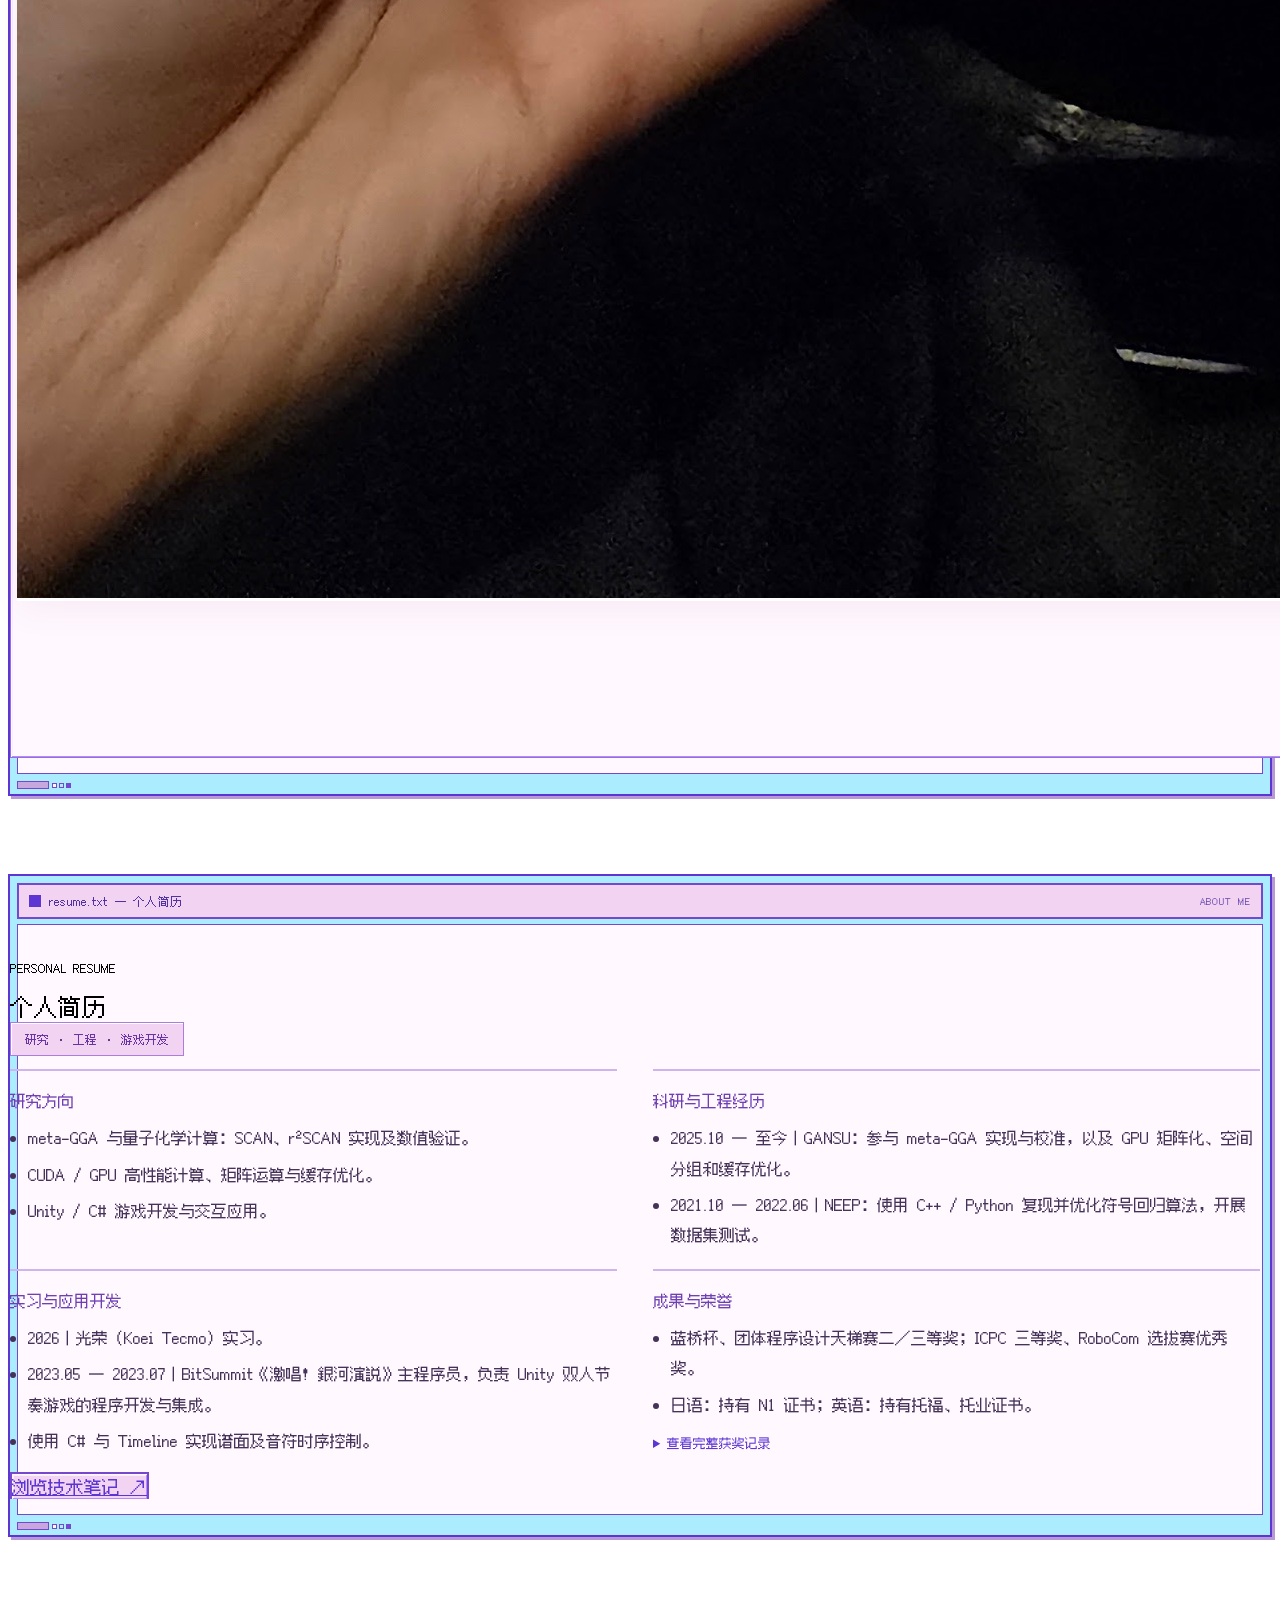
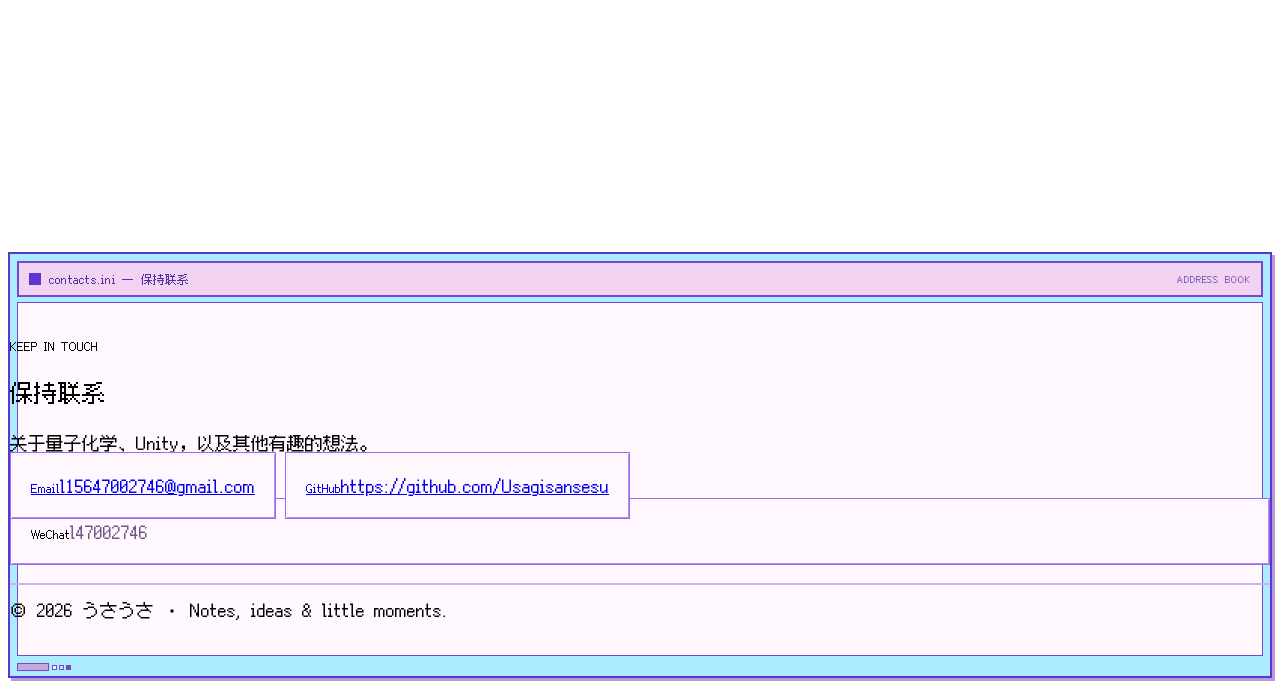
==== commit c6d6f94e: "Publish the October 28 minimum XOR path solution in Chinese and Japanese" ====
--- a/index.html
+++ b/index.html
@@ -18,9 +18,9 @@
     <link rel="alternate" hreflang="zh-CN" href="./index.html">
     <link rel="alternate" hreflang="ja" href="./ja/index.html">
     <!-- site-meta:end -->
-    <link rel="stylesheet" href="style.css?v=20261028082922">
-    <link rel="stylesheet" href="theme.css?v=20261028082922">
-    <link rel="stylesheet" href="retro.css?v=20261028082922">
+    <link rel="stylesheet" href="style.css?v=20261028103009">
+    <link rel="stylesheet" href="theme.css?v=20261028103009">
+    <link rel="stylesheet" href="retro.css?v=20261028103009">
 </head>
 <body data-page="home">
     <div class="site-background" id="site-background" aria-hidden="true" hidden>
@@ -264,8 +264,8 @@
         <img id="image-fullscreen-img" alt="">
     </div>
 
-    <script src="site-config.js?v=20261028082922"></script>
-    <script src="content-manifest.js?v=20261028082922"></script>
-    <script src="script.js?v=20261028082922"></script>
+    <script src="site-config.js?v=20261028103009"></script>
+    <script src="content-manifest.js?v=20261028103009"></script>
+    <script src="script.js?v=20261028103009"></script>
 </body>
 </html>
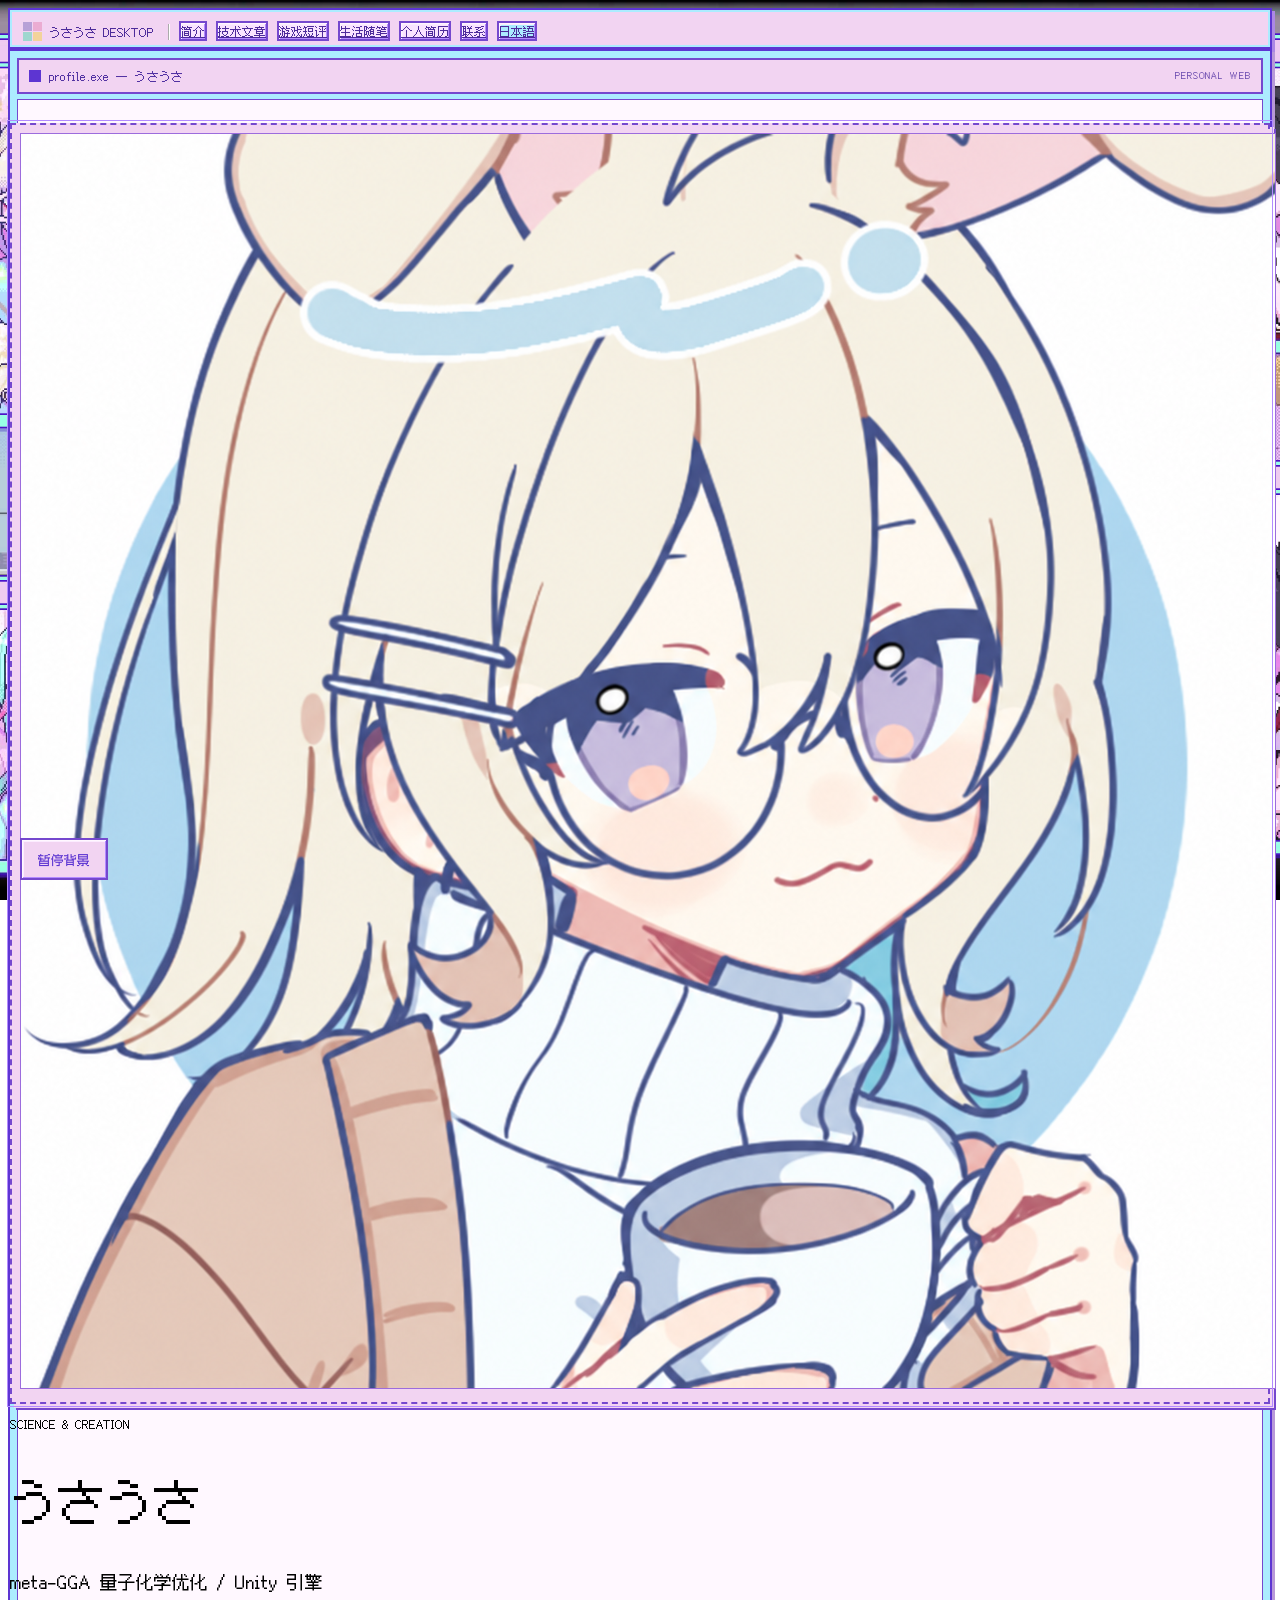
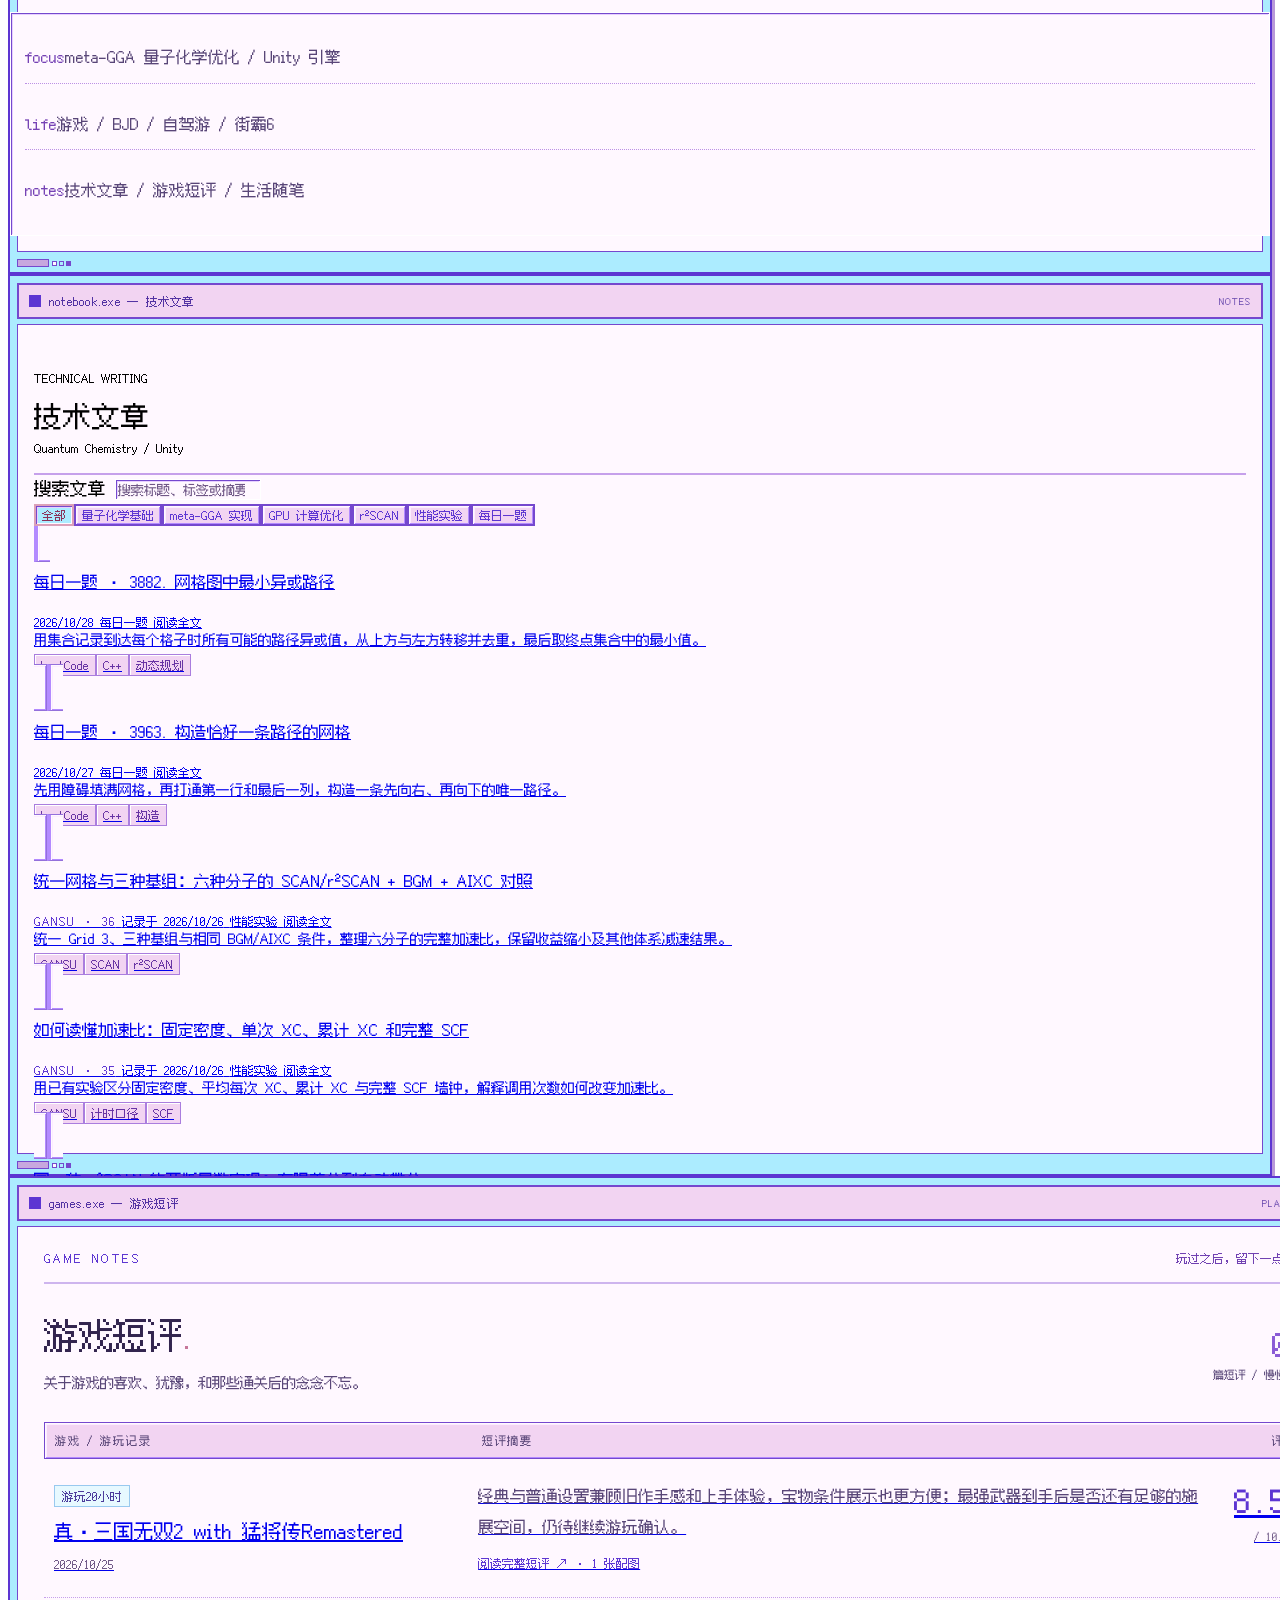
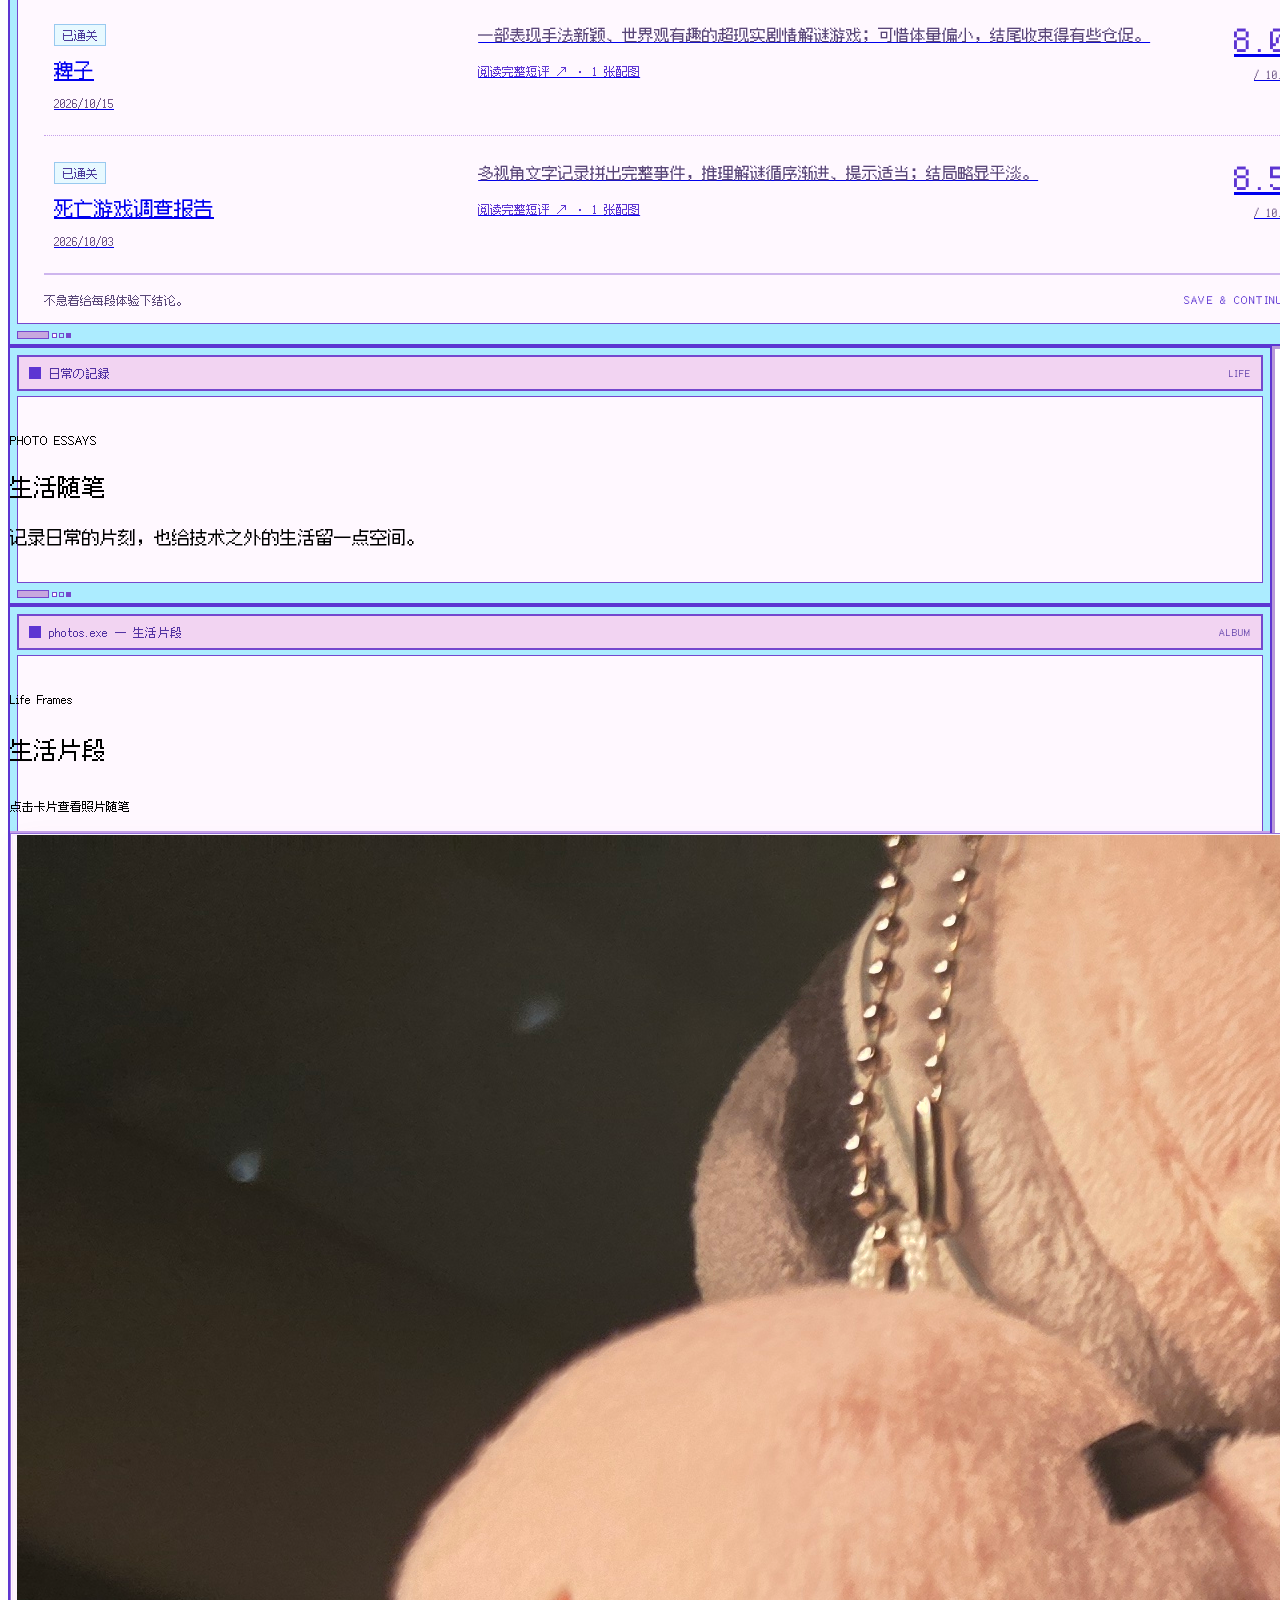
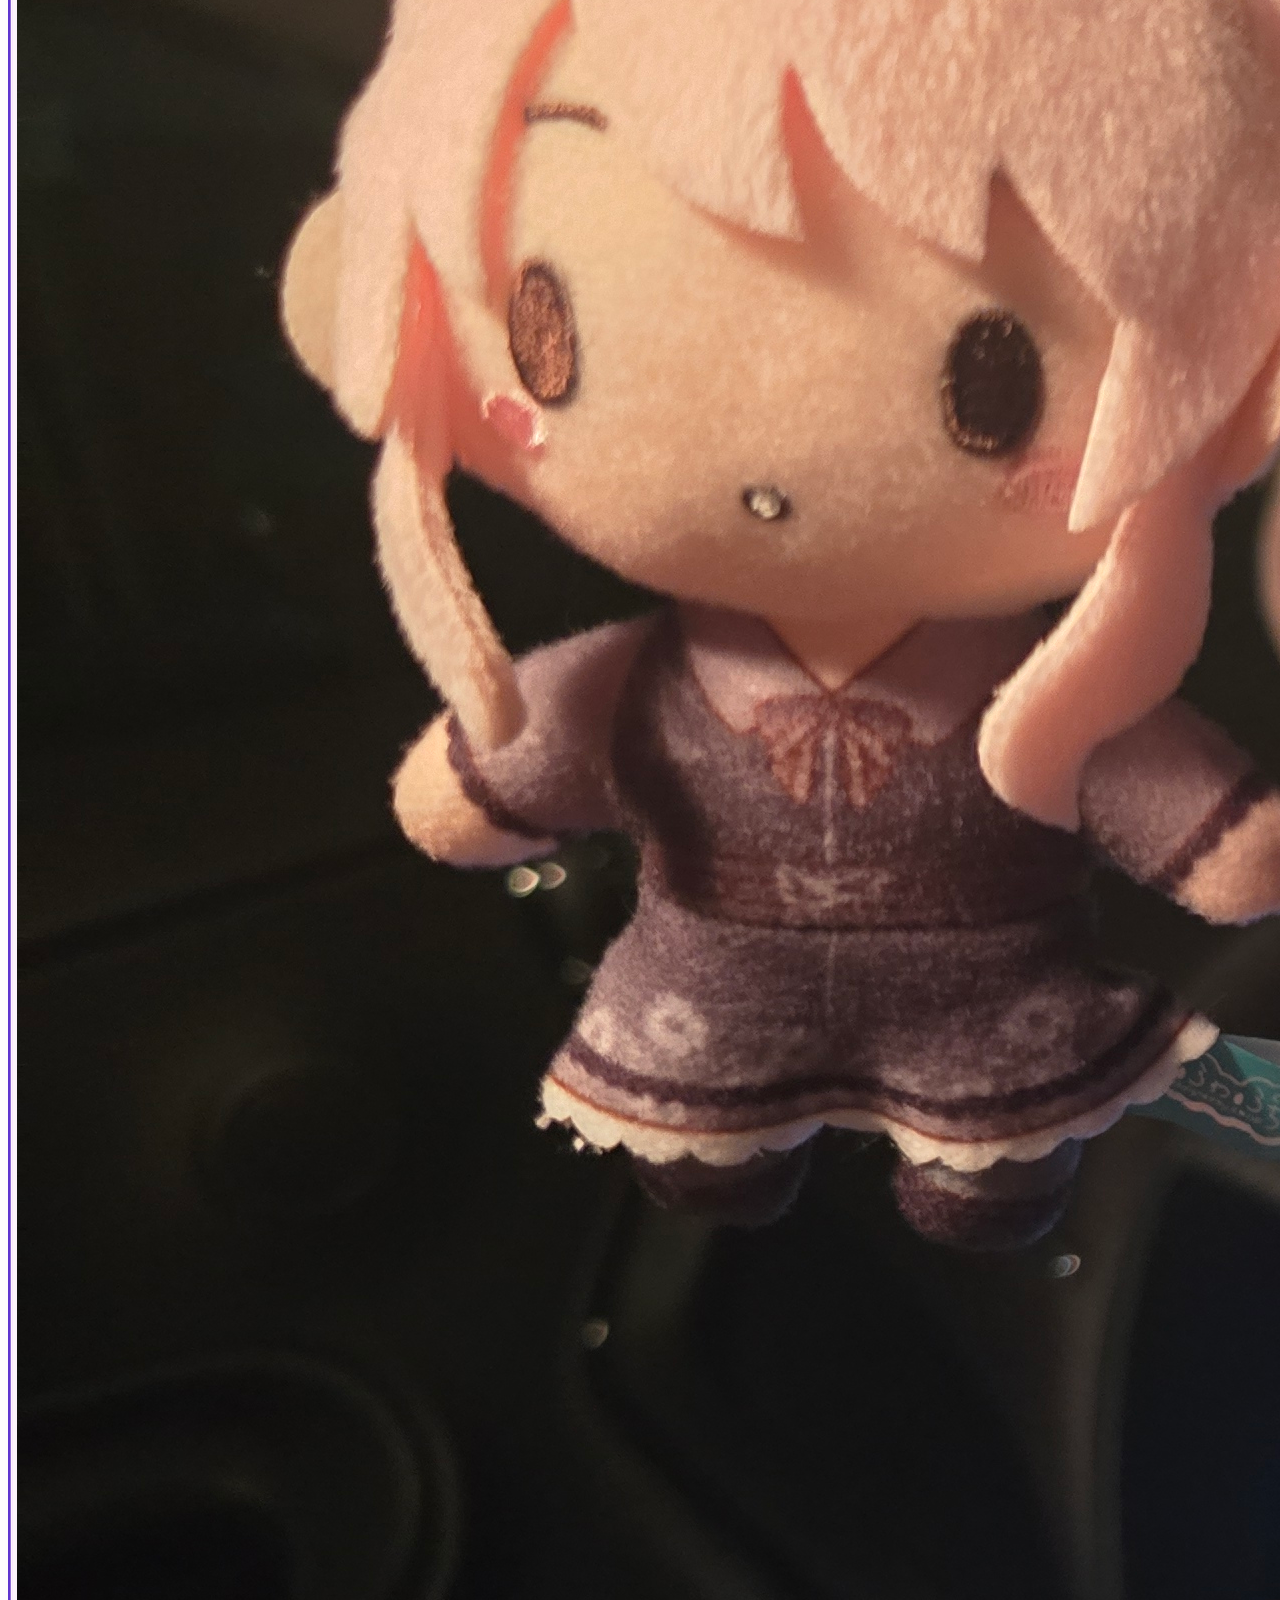
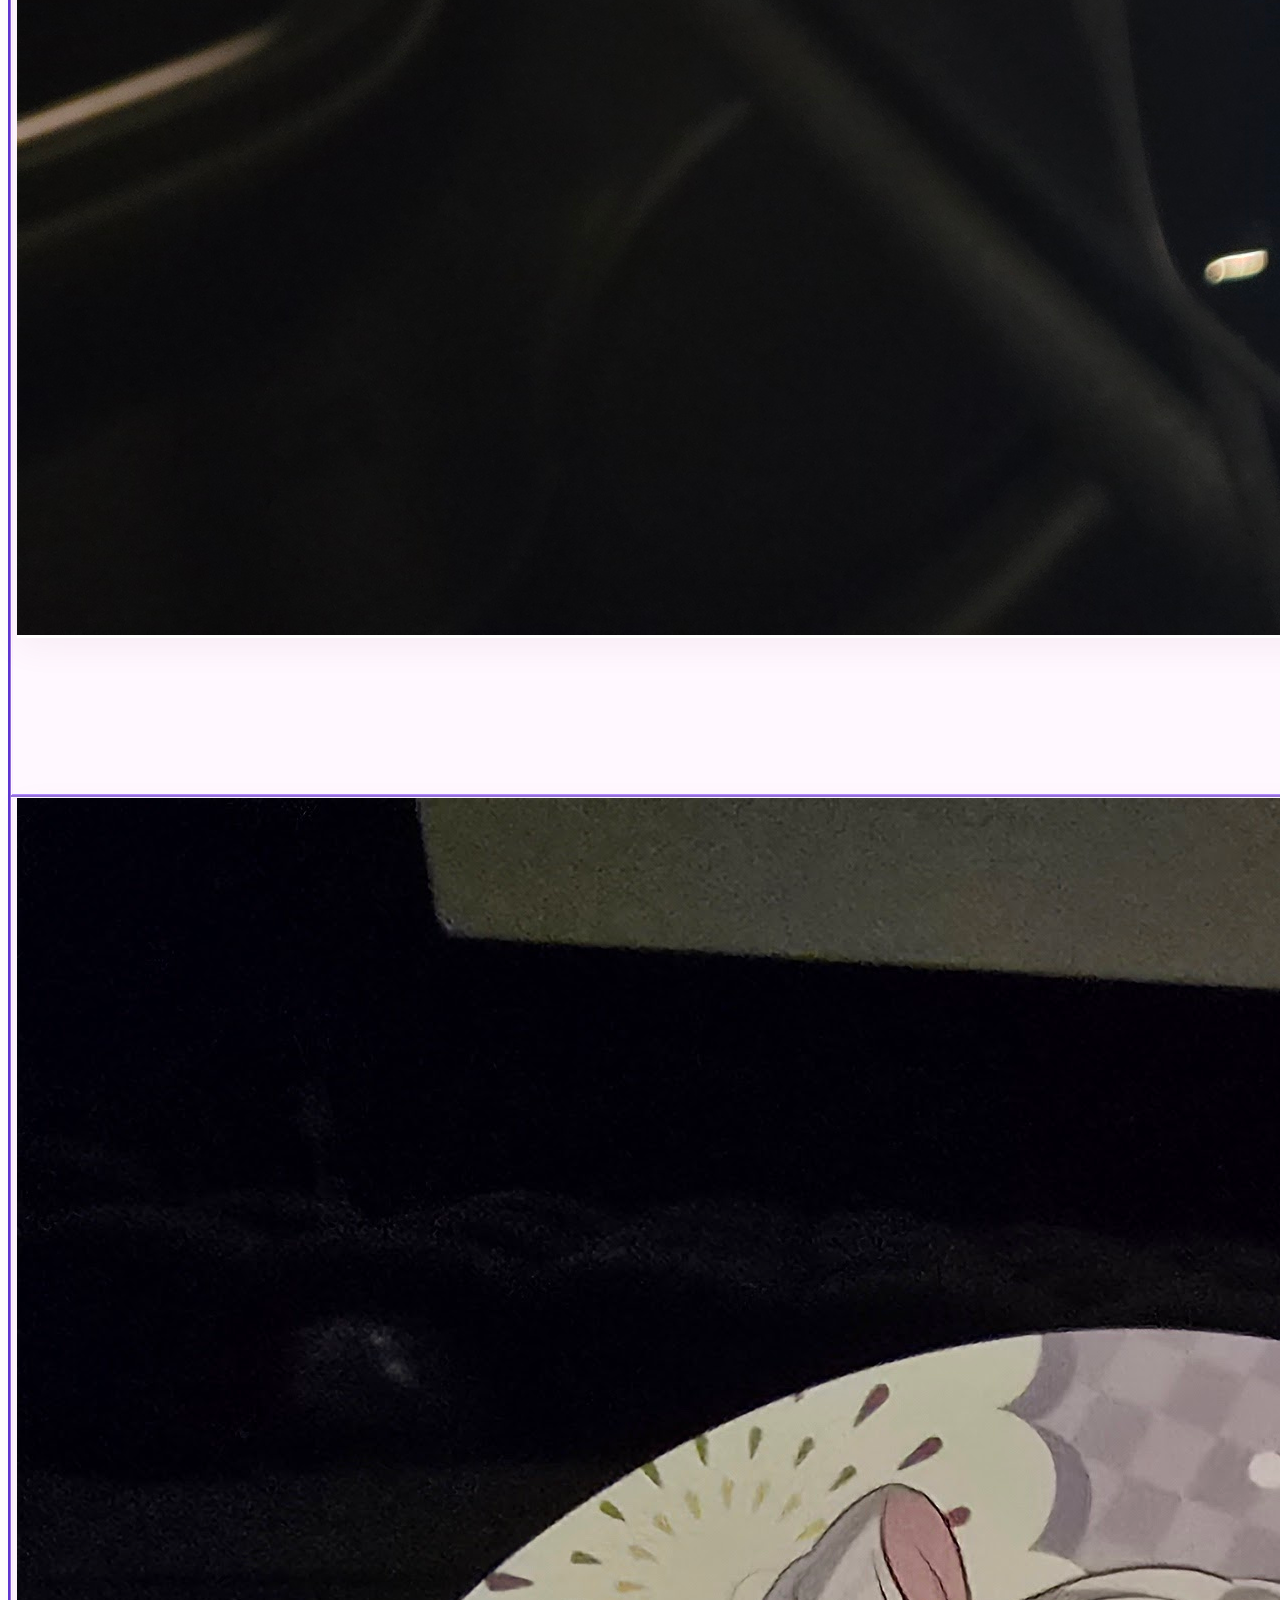
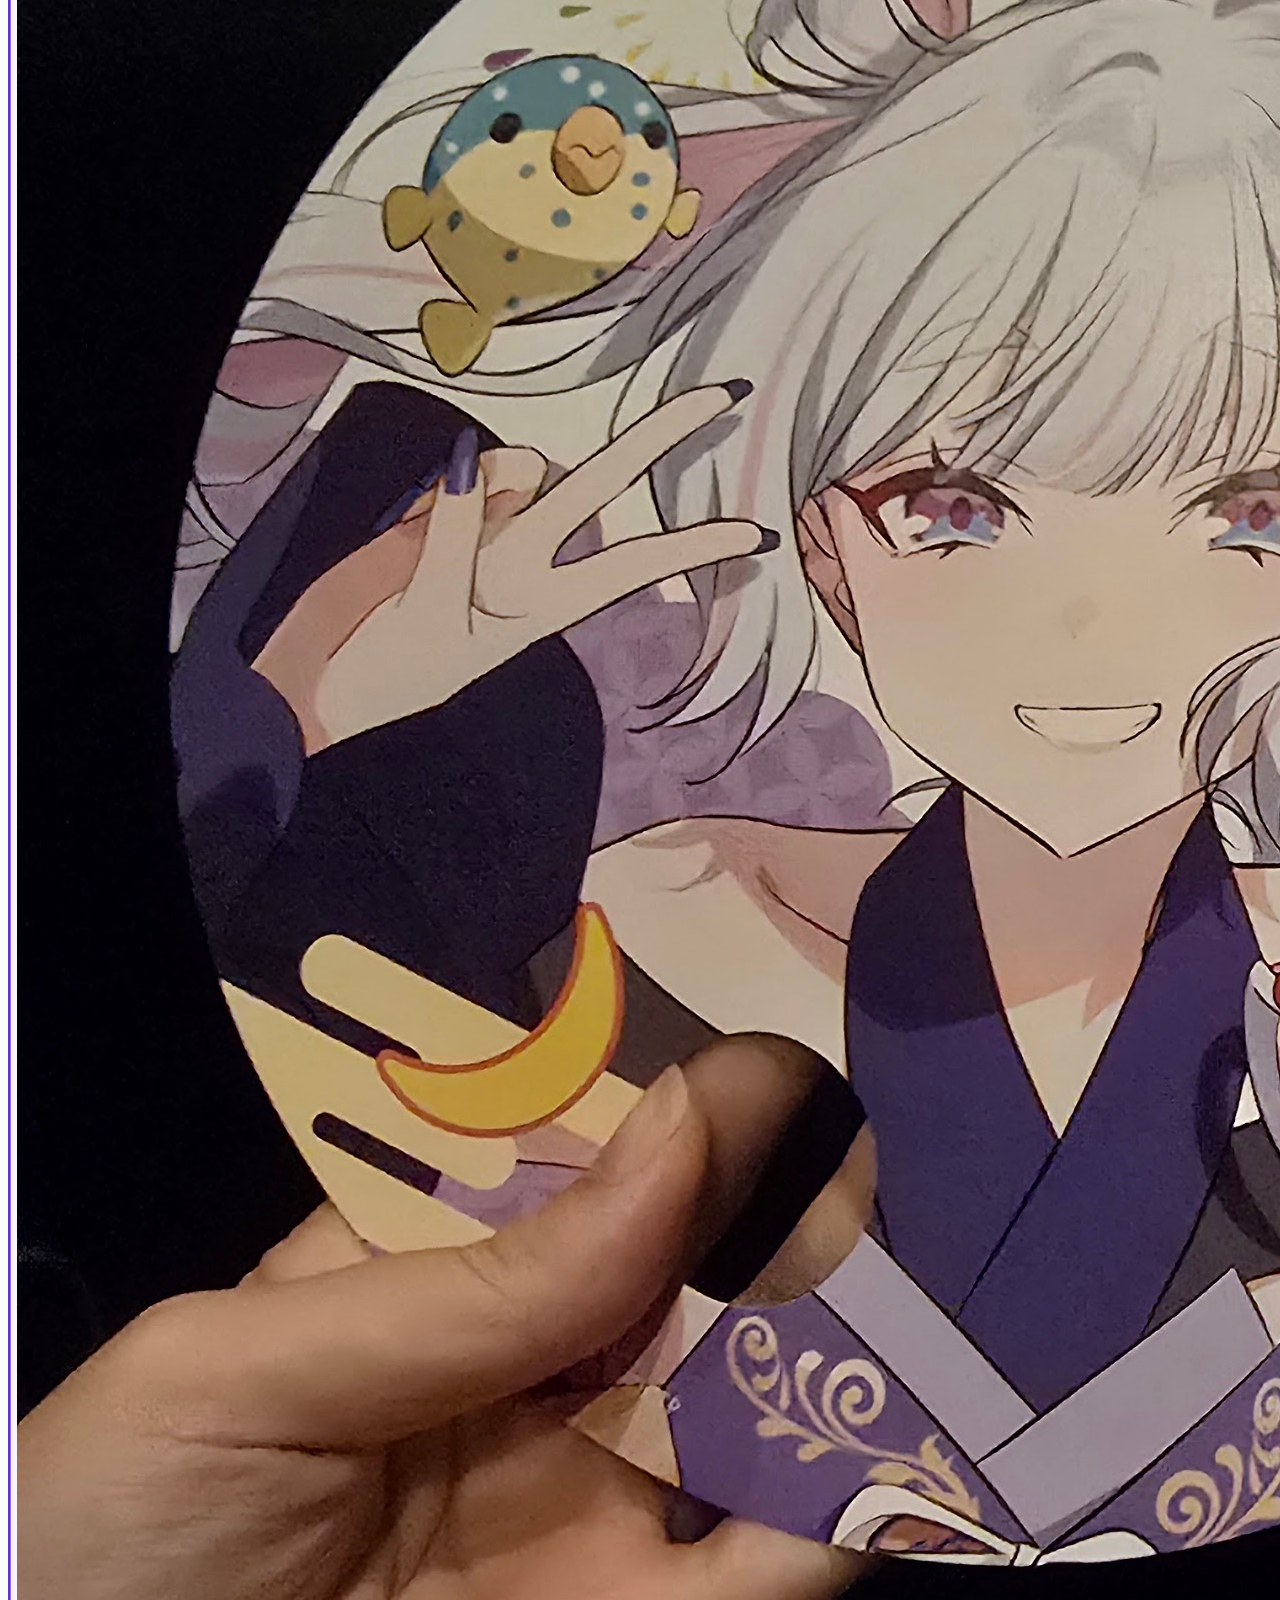
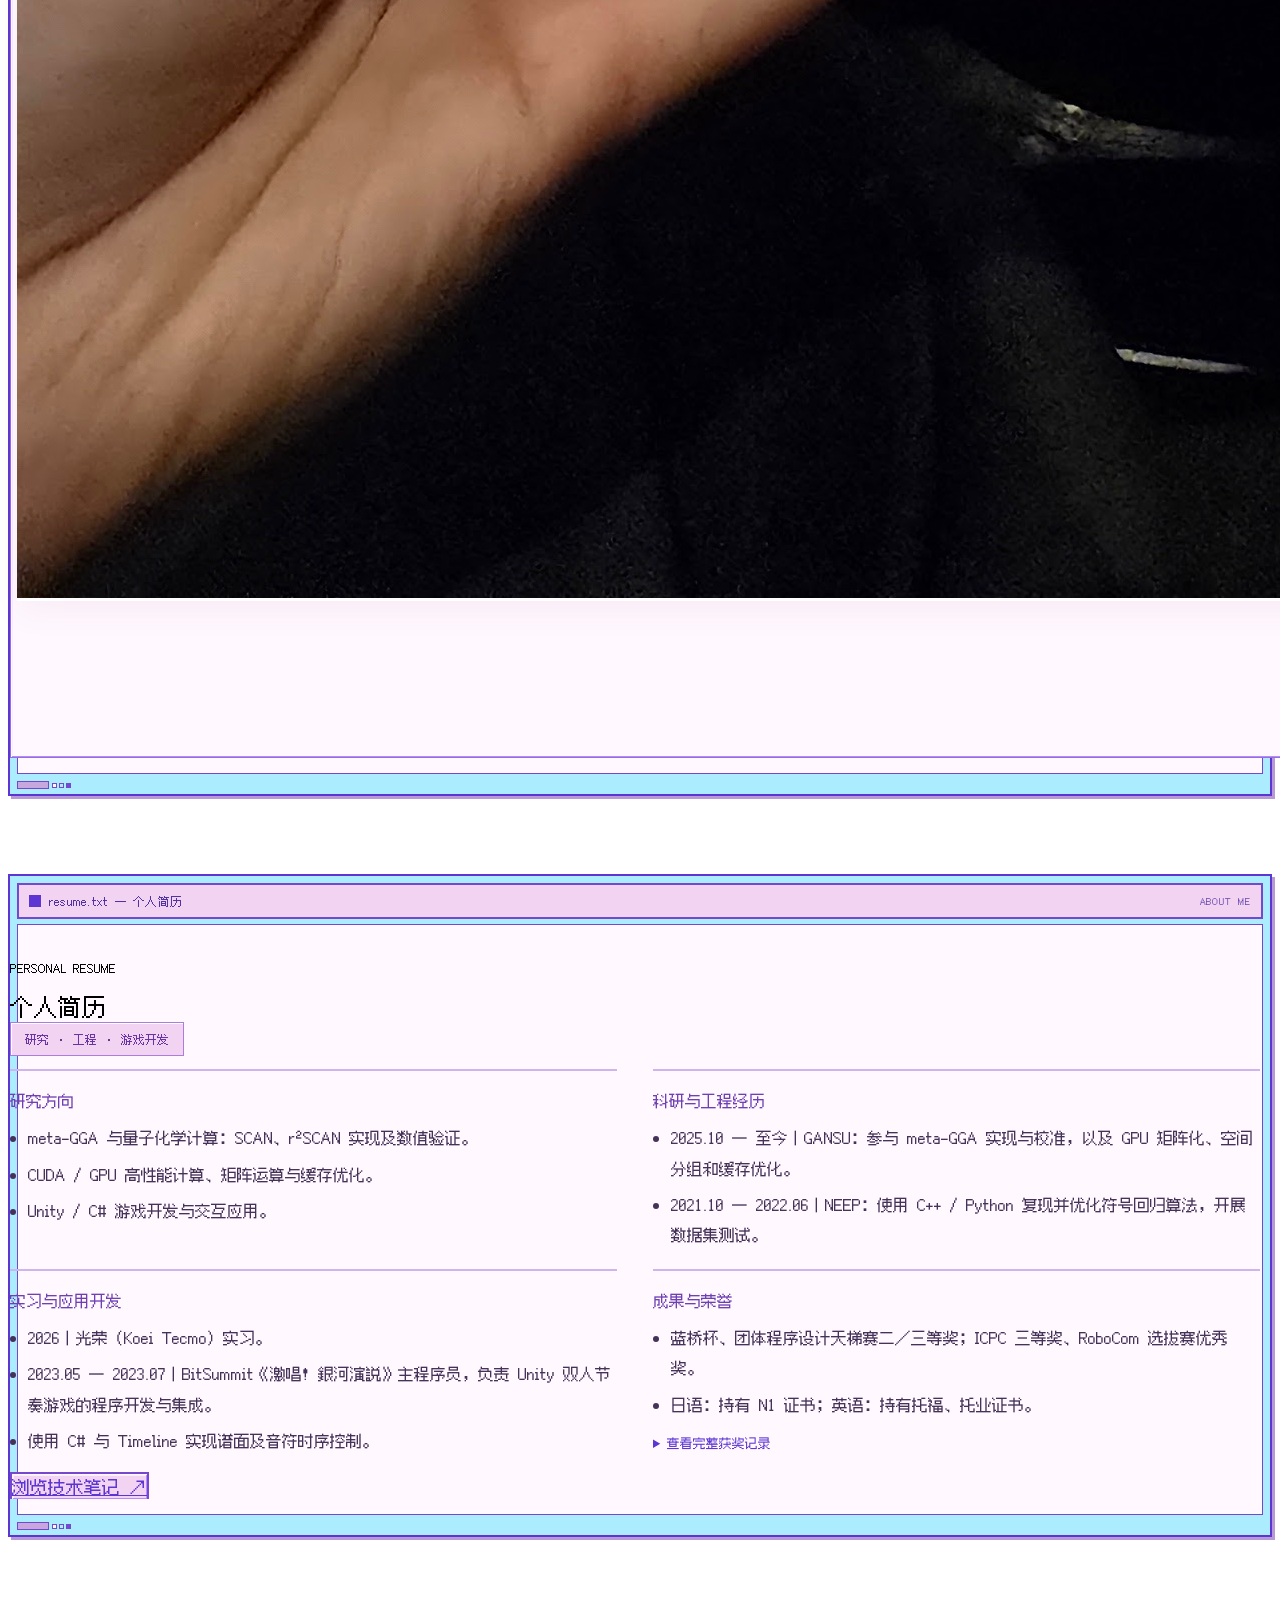
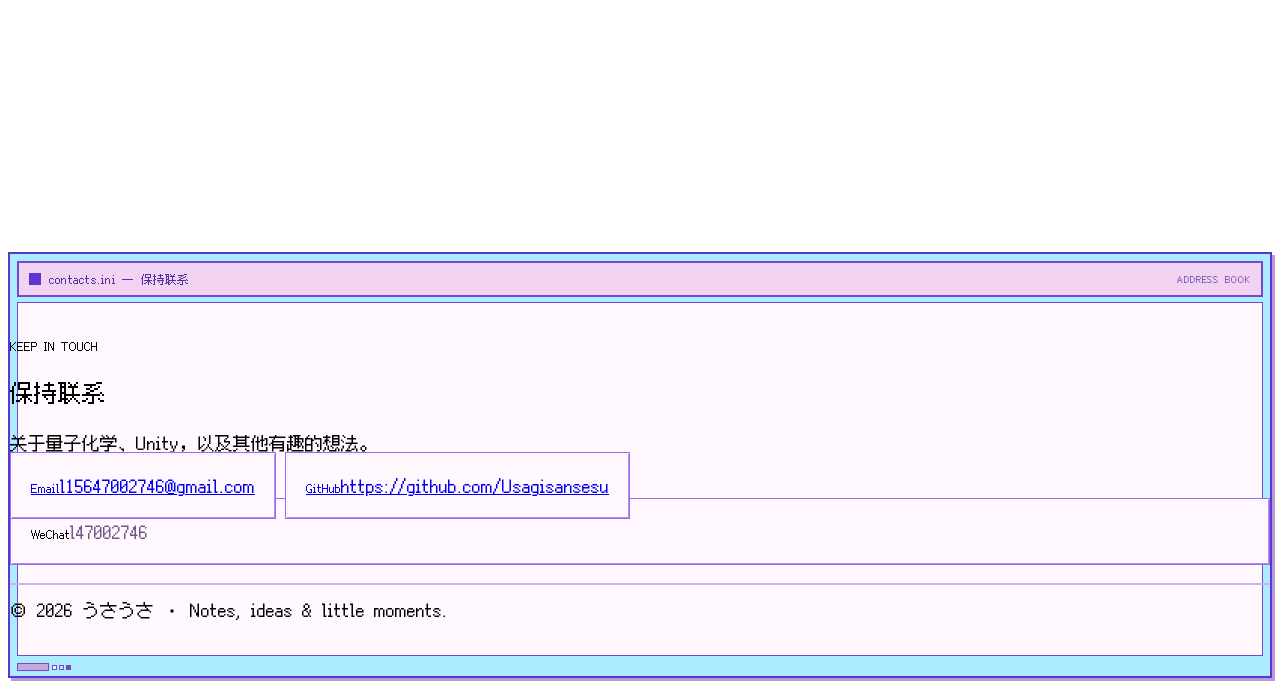
==== commit 169537cb: "Use a clean inline container name in both XOR path articles" ====
--- a/index.html
+++ b/index.html
@@ -18,9 +18,9 @@
     <link rel="alternate" hreflang="zh-CN" href="./index.html">
     <link rel="alternate" hreflang="ja" href="./ja/index.html">
     <!-- site-meta:end -->
-    <link rel="stylesheet" href="style.css?v=20261028103009">
-    <link rel="stylesheet" href="theme.css?v=20261028103009">
-    <link rel="stylesheet" href="retro.css?v=20261028103009">
+    <link rel="stylesheet" href="style.css?v=20261028103457">
+    <link rel="stylesheet" href="theme.css?v=20261028103457">
+    <link rel="stylesheet" href="retro.css?v=20261028103457">
 </head>
 <body data-page="home">
     <div class="site-background" id="site-background" aria-hidden="true" hidden>
@@ -264,8 +264,8 @@
         <img id="image-fullscreen-img" alt="">
     </div>
 
-    <script src="site-config.js?v=20261028103009"></script>
-    <script src="content-manifest.js?v=20261028103009"></script>
-    <script src="script.js?v=20261028103009"></script>
+    <script src="site-config.js?v=20261028103457"></script>
+    <script src="content-manifest.js?v=20261028103457"></script>
+    <script src="script.js?v=20261028103457"></script>
 </body>
 </html>
